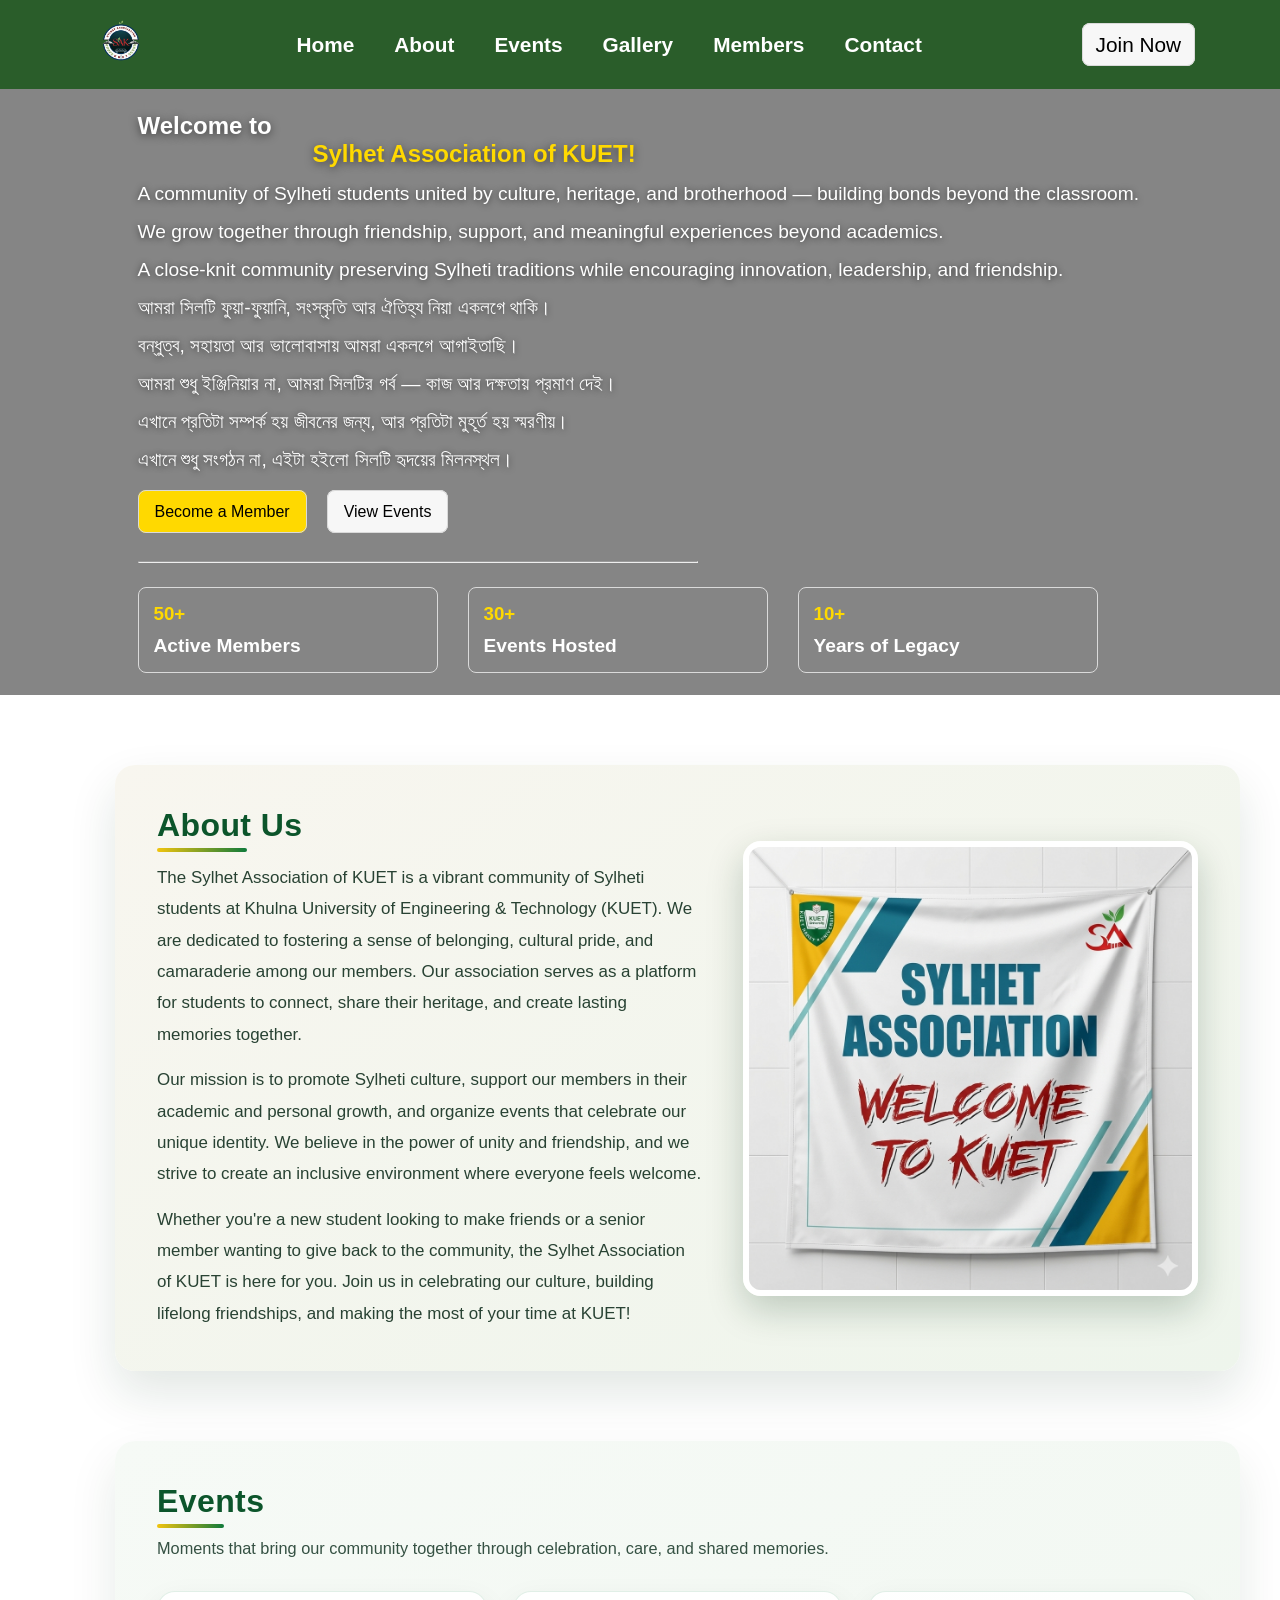
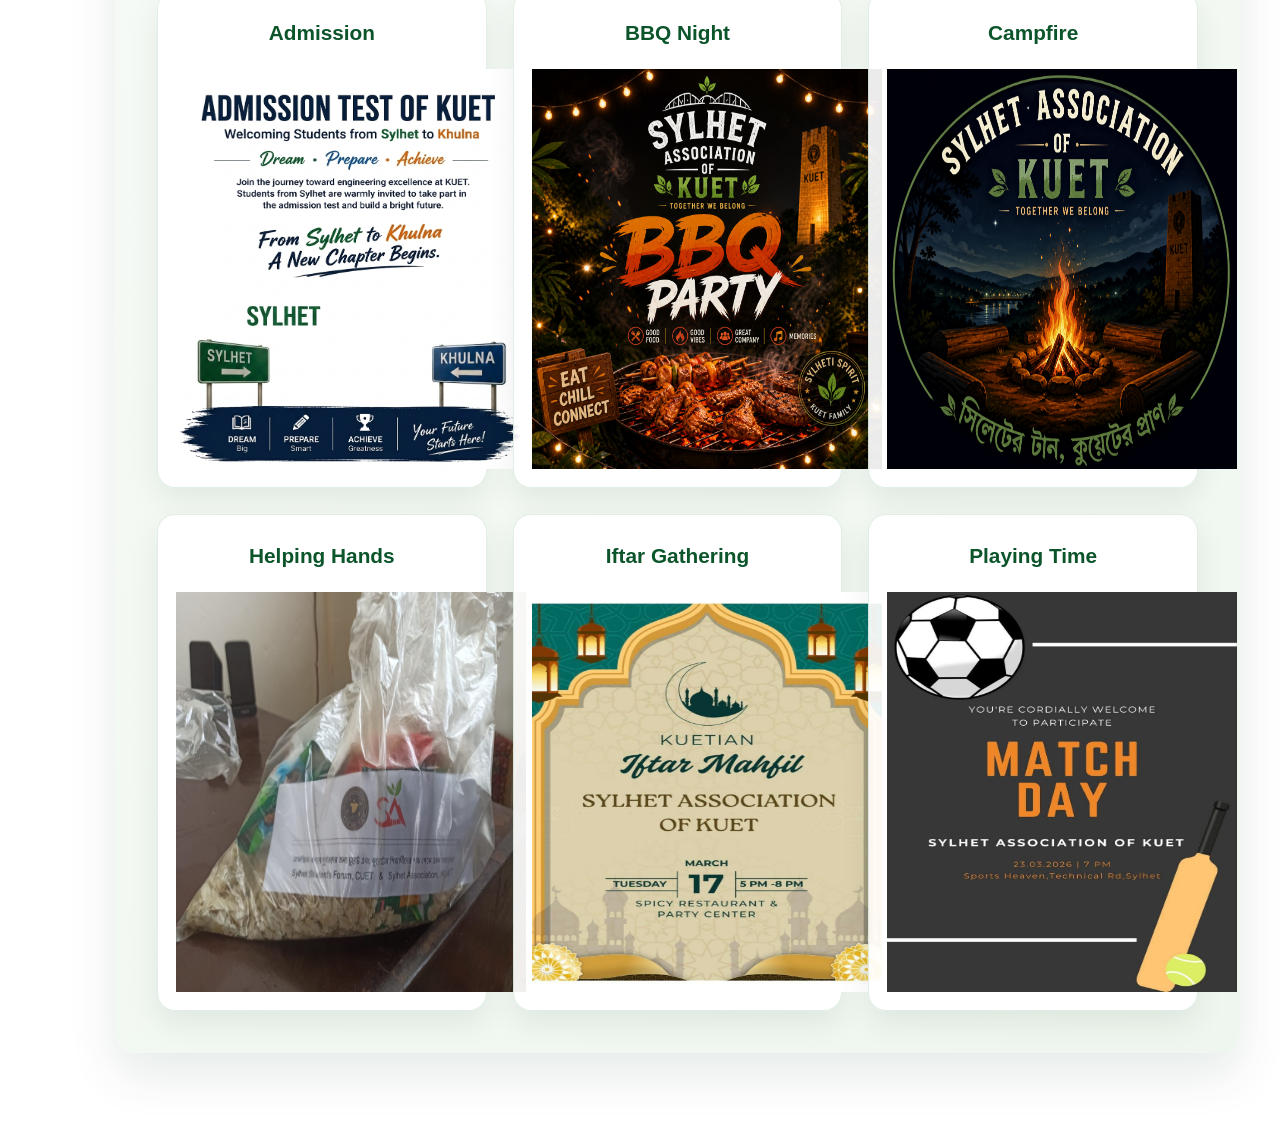
==== index.html @ 8631d853 "Event Section Done" ====
<!DOCTYPE html>
<html lang="en">
<head>
    <meta charset="UTF-8">
    <meta name="viewport" content="width=device-width, initial-scale=1.0">
    <title>Sylhet Association of KUET</title>
    <link rel="stylesheet" href="css/style.css">
</head>
<body>
    <header>
        <div>
            <img src="img/logo.png" alt="Sylhet Association of KUET Logo" width="100" height="100">
        </div>
        <nav>
            <ul>
                <li><a href="#Home">Home</a></li>
                <li><a href="#About">About</a></li>
                <li><a href="#Events">Events</a></li>
                <li><a href="#Gallery">Gallery</a></li>
                <li><a href="#Members">Members</a></li>
                <li><a href="#Contact">Contact</a></li>
            </ul>
        </nav>
        <div class="menu-btn">
            <a href="#Joinnow" class="signup">Join Now</a>
        </div>
    </header>
    <main>
        <section class="home" id="Home">
            <div class="container">
                <div class="head">
                    <h1>Welcome to <br><span style="color: rgb(255, 217, 0); margin-left: 175px;">Sylhet Association of  KUET!</span></h1>
                    <p>A community of Sylheti students united by culture, heritage, and brotherhood — building bonds beyond the classroom.</p>
                    <p>We grow together through friendship, support, and meaningful experiences beyond academics.</p>
                    <p>A close-knit community preserving Sylheti traditions while encouraging innovation, leadership, and friendship.</p>
                    <p>আমরা সিলটি ফুয়া-ফুয়ানি, সংস্কৃতি আর ঐতিহ্য নিয়া একলগে থাকি।</p>
                    <p>বন্ধুত্ব, সহায়তা আর ভালোবাসায় আমরা একলগে আগাইতাছি।</p>
                    <p>আমরা শুধু ইঞ্জিনিয়ার না, আমরা সিলটির গর্ব — কাজ আর দক্ষতায় প্রমাণ দেই।</p>
                    <p>এখানে প্রতিটা সম্পর্ক হয় জীবনের জন্য, আর প্রতিটা মুহূর্ত হয় স্মরণীয়।</p>
                    <p>এখানে শুধু সংগঠন না, এইটা হইলো সিলটি হৃদয়ের মিলনস্থল।</p>
                </div>
                <div class="herobtn">
                    <div><a href="#Becomeamember" class="becomeamember">Become a Member</a></div>
                    <div><a href="#Viewevents" class="viewevents">View Events</a></div>
                </div>
                <hr>
                <div class="box">
                    <div class="card">
                        <h3 style="color: rgb(255, 217, 0);">50+</h3>
                        <p>Active Members</p>
                    </div>
                    <div class="card">
                        <h3 style="color: rgb(255, 217, 0);">30+</h3>
                        <p>Events Hosted</p>
                    </div>
                    <div class="card">
                        <h3 style="color: rgb(255, 217, 0);">10+</h3>
                        <p>Years of Legacy</p>
                    </div>
                </div>
            </div>
        </section>
        <section class="about" id="About">
            <div class="abouttext">
                <h2>About Us</h2>
                <p>The Sylhet Association of KUET is a vibrant community of Sylheti students at Khulna University of Engineering & Technology (KUET). We are dedicated to fostering a sense of belonging, cultural pride, and camaraderie among our members. Our association serves as a platform for students to connect, share their heritage, and create lasting memories together.</p>
                <p>Our mission is to promote Sylheti culture, support our members in their academic and personal growth, and organize events that celebrate our unique identity. We believe in the power of unity and friendship, and we strive to create an inclusive environment where everyone feels welcome.</p>
                <p>Whether you're a new student looking to make friends or a senior member wanting to give back to the community, the Sylhet Association of KUET is here for you. Join us in celebrating our culture, building lifelong friendships, and making the most of your time at KUET!</p>
            </div>
            <div class="aboutimg">
                <img src="img/about.png" alt="About Us Image" width="400" height="300">
            </div>
        </section>
        <section class="events" id="Events">
            <div class="events-container">
                <div class="section-title">
                    <h2>Events</h2>
                    <p>Moments that bring our community together through celebration, care, and shared memories.</p>
                </div>
                <div class="events-grid">
                    <article class="event-card">
                        <h3>Admission</h3>
                        <img src="img/admission.png" alt="Admission event" width="350" height="400">
                    </article>
                    <article class="event-card">
                        <h3>BBQ Night</h3>
                        <img src="img/bbq.png" alt="BBQ event" width="350" height="400">
                    </article>
                    <article class="event-card">
                        <h3>Campfire</h3>
                        <img src="img/campfire.png" alt="Campfire event" width="350" height="400">
                    </article>
                    <article class="event-card">
                        <h3>Helping Hands</h3>
                        <img src="img/help.jpg" alt="Helping hands event" width="350" height="400">
                    </article>
                    <article class="event-card">
                        <h3>Iftar Gathering</h3>
                        <img src="img/iftar.jpg" alt="Iftar event" width="350" height="400">
                    </article>
                    <article class="event-card">
                        <h3>Playing Time</h3>
                        <img src="img/playing.jpg" alt="Playing event" width="350" height="400">
                    </article>
                </div>
            </div>
        </section>
    </main>
</body>
</html>
---- css/style.css ----
html {
  scroll-behavior: smooth;
}
body{
    font-family: "Open Sans", sans-serif;
    width: 100%;
}
*{
    box-sizing: border-box;
    padding: 0;
    margin: 0;
    text-decoration: none;
    list-style-type: none;
}
header{
    display: flex;
    justify-content: space-around;
    align-items: center;
    font-size: 1.3em;
    color: #fff;
    padding: 6px 20px;
    background-color: rgba(0, 62, 0, 0.834);
    position: sticky;
    top: 0;
    z-index: 10;
}
header > *{
    margin: 0;
    padding: 0;
}
header img{
    width: 72px;
    height: 72px;
}
nav ul{
    display: flex;
    gap: 20px;
    list-style-type: none;
}
nav ul li{
    padding: 0 10px;
}
nav ul li a{
    color: rgb(255, 255, 255);
    font-weight: bold;
    text-decoration: none;
}
nav ul li a:hover,.menu-btn a:hover{
    color: rgb(0, 0, 0);
}
.menu-btn a{
    padding: 5px 15px;
    color: black;
    background-color: rgb(247, 247, 247);
}
.menu-btn .signup{
    margin-left: 20px;
    border: 1px solid rgb(218, 218, 218);
    padding: 9px 13px;
    border-radius: 8px;
    transition: background-color 0.3s ease,color 0.3s ease;
}
.menu-btn .signup:hover{
    background-color: rgb(33, 1, 1);
    color: #ffffff;
}
.home{
    position: relative;
    background-image: url(../img/back.png);
    background-position: center;
    color: white;
}
.home::before{
    content: "";
    position: absolute;
    inset: 0;
    background: rgba(0, 0, 0, 0.48);
    z-index: 0;
}
.container{
    max-width: 1640px;
    margin: 0 auto;
    padding: 22.5px; 
    margin-left: 115px;
    position: relative;
    z-index: 1;
}
.home .container .head h1{
    margin-bottom: 15px;
    text-shadow: 0 2px 8px rgba(0, 0, 0, 0.55);
}
.home .container .head p{
    font-size: 1.2em;
    font-weight: semi-bold;
    color: rgb(255, 255, 255);
    margin-bottom: 1rem;
    text-shadow: 0 1px 6px rgba(0, 0, 0, 0.6);
}
.home .container .herobtn{
    margin-top: 2rem;
    display: flex;
    gap: 20px;
    margin-bottom: 2rem;
}
.home .container .herobtn div .becomeamember{
    color: black;
    background-color: rgb(255, 217, 0);
    border: 1px solid rgb(218, 218, 218);
    padding: 12px 16px;
    border-radius: 8px;
    transition: background-color 0.3s ease,color 0.3s ease;
}
.home .container .herobtn div .viewevents{
    color: black;
    background-color: rgb(247, 247, 247);
    border: 1px solid rgb(218, 218, 218);
    padding: 12px 16px;
    border-radius: 8px;
    transition: background-color 0.3s ease,color 0.3s ease;
}
.home .container .herobtn div a:hover{
    background-color: rgb(33, 1, 1);
    color: #ffffff;
}
hr{
    margin-top: 2.5rem;
    width: 50%;
    margin-bottom: 1.5rem;
}
.home .container .box{
    display: flex;
    gap: 30px;
}
.home .container .box .card{
    width: 300px;
    border: 1px solid rgb(218, 218, 218);
    padding: 15px;
    border-radius: 8px;
    transition: background-color 0.3s ease,color 0.3s ease;
}
.home .container .box .card h3{
    margin-bottom: 10px;
}
.home .container .box .card p{
    font-weight: bold;
    font-size: larger;
}

/* About section */
.about{
    display: grid;
    grid-template-columns: 1.2fr 1fr;
    align-items: center;
    gap: 40px;
    max-width: 1640px;
    margin: 70px 40px 70px 115px;
    padding: 42px;
    border-radius: 20px;
    background: linear-gradient(145deg, #f8f6ef 0%, #eef5ec 100%);
    box-shadow: 0 22px 48px rgba(14, 61, 32, 0.12);
}

.abouttext h2{
    font-size: clamp(2rem, 2.4vw, 2.8rem);
    color: #0c552b;
    letter-spacing: 0.4px;
    margin-bottom: 18px;
    position: relative;
    width: fit-content;
}

.abouttext h2::after{
    content: "";
    position: absolute;
    left: 0;
    bottom: -8px;
    width: 62%;
    height: 4px;
    border-radius: 999px;
    background: linear-gradient(90deg, #f1c40f 0%, #0f7a3b 100%);
}

.abouttext p{
    color: #284233;
    font-size: 1.06rem;
    line-height: 1.85;
    margin-bottom: 14px;
}

.abouttext p:last-child{
    margin-bottom: 0;
}

.aboutimg{
    position: relative;
    display: flex;
    justify-content: center;
}
.aboutimg img{
    width: 100%;
    max-width: 470px;
    height: auto;
    object-fit: cover;
    border-radius: 18px;
    border: 6px solid #ffffff;
    box-shadow: 0 14px 36px rgba(8, 50, 24, 0.22);
    position: relative;
    z-index: 1;
}

/* Events section */
.events{
    max-width: 1640px;
    margin: 70px 40px 70px 115px;
    padding: 42px;
    border-radius: 20px;
    background: linear-gradient(145deg, #f6faf6 0%, #eff6ef 100%);
    box-shadow: 0 22px 48px rgba(14, 61, 32, 0.10);
}

.events-container{
    width: 100%;
}

.section-title{
    margin-bottom: 28px;
}

.section-title h2{
    font-size: clamp(2rem, 2.4vw, 2.8rem);
    color: #0c552b;
    letter-spacing: 0.4px;
    margin-bottom: 14px;
    position: relative;
    width: fit-content;
}

.section-title h2::after{
    content: "";
    position: absolute;
    left: 0;
    bottom: -8px;
    width: 62%;
    height: 4px;
    border-radius: 999px;
    background: linear-gradient(90deg, #f1c40f 0%, #0f7a3b 100%);
}

.section-title p{
    max-width: 820px;
    color: #355143;
    font-size: 1.02rem;
    line-height: 1.8;
}

.events-grid{
    display: grid;
    grid-template-columns: repeat(3, minmax(0, 1fr));
    gap: 26px;
    align-items: stretch;
}

.event-card{
    display: flex;
    flex-direction: column;
    background: rgba(255, 255, 255, 0.92);
    border: 1px solid rgba(15, 122, 59, 0.12);
    border-radius: 18px;
    padding: 18px;
    box-shadow: 0 12px 30px rgba(8, 50, 24, 0.08);
    transition: transform 0.28s ease, box-shadow 0.28s ease;
}

.event-card:hover{
    transform: translateY(-6px);
    box-shadow: 0 18px 38px rgba(8, 50, 24, 0.14);
}

.event-card h3{
    color: #0c552b;
    font-size: 1.3rem;
    margin-bottom: 14px;
    min-height: 2.8rem;
    display: flex;
    align-items: center;
    justify-content: center;
    text-align: center;
}
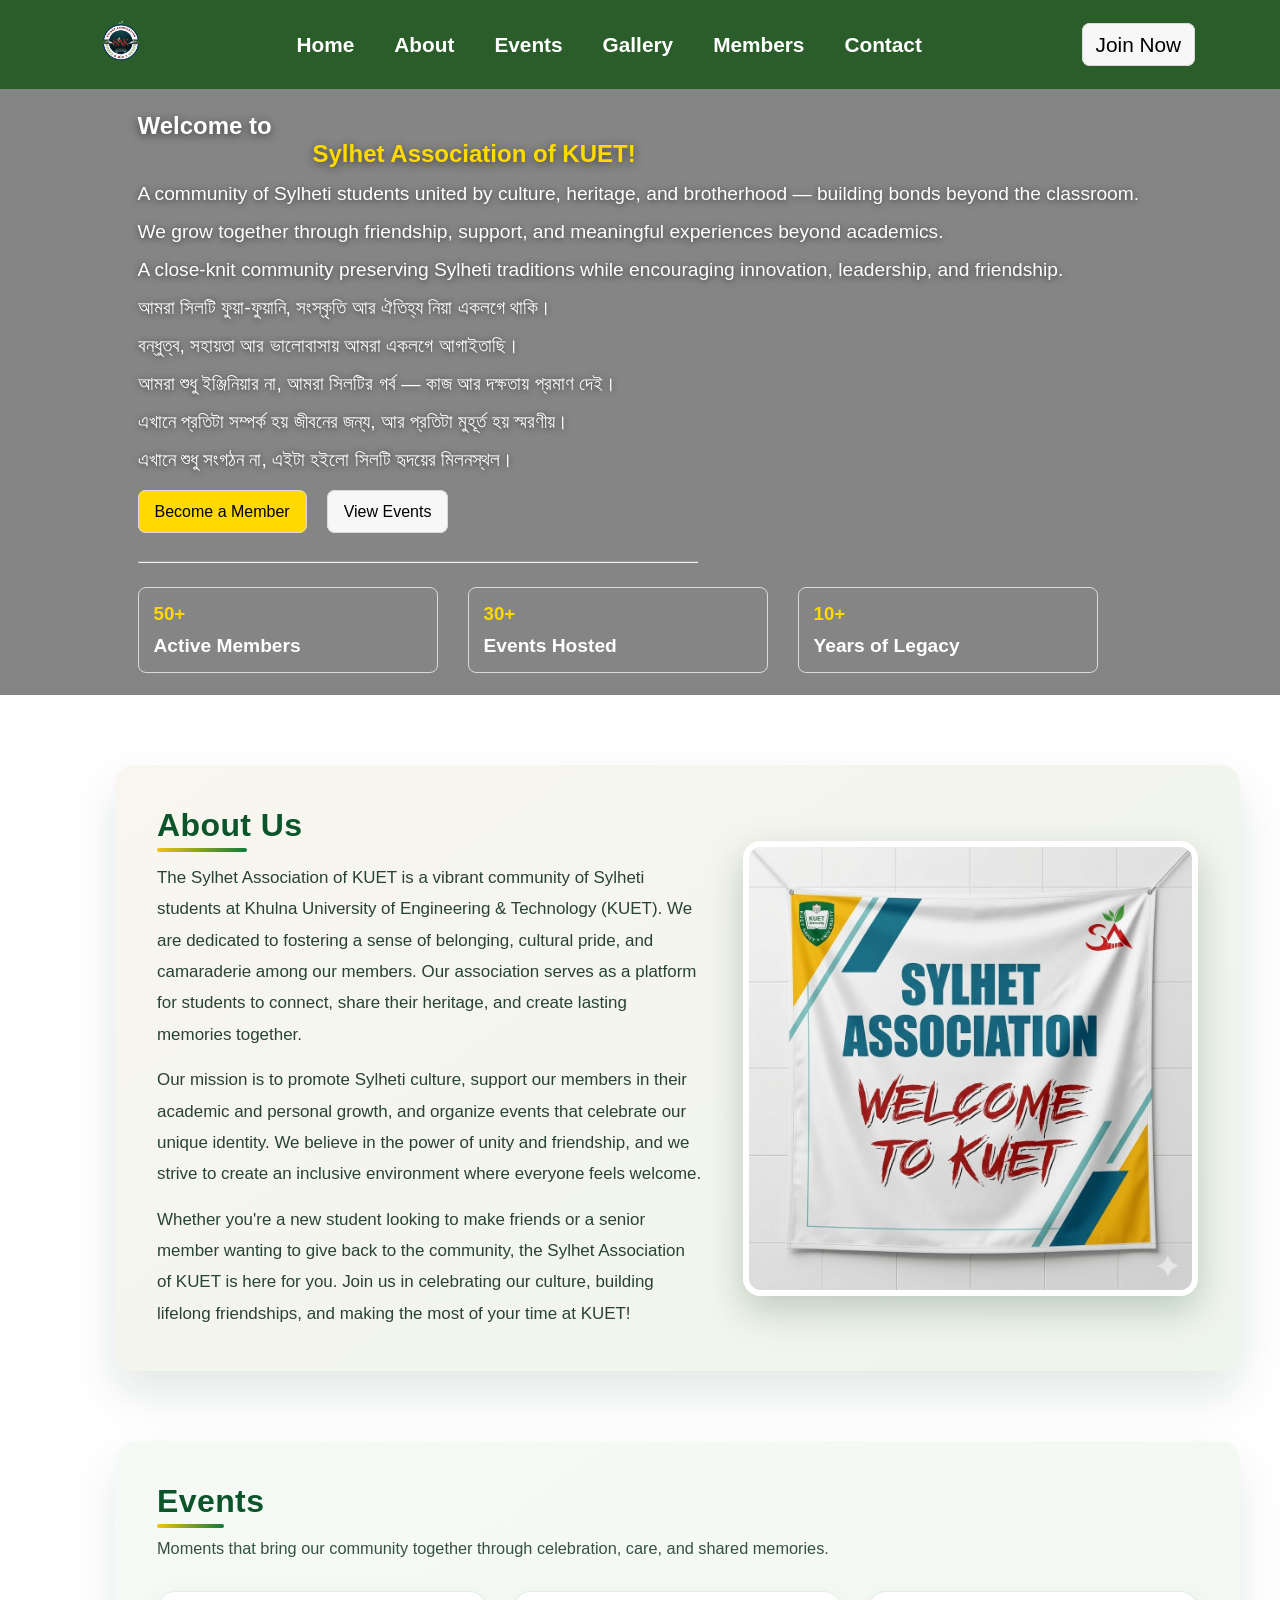
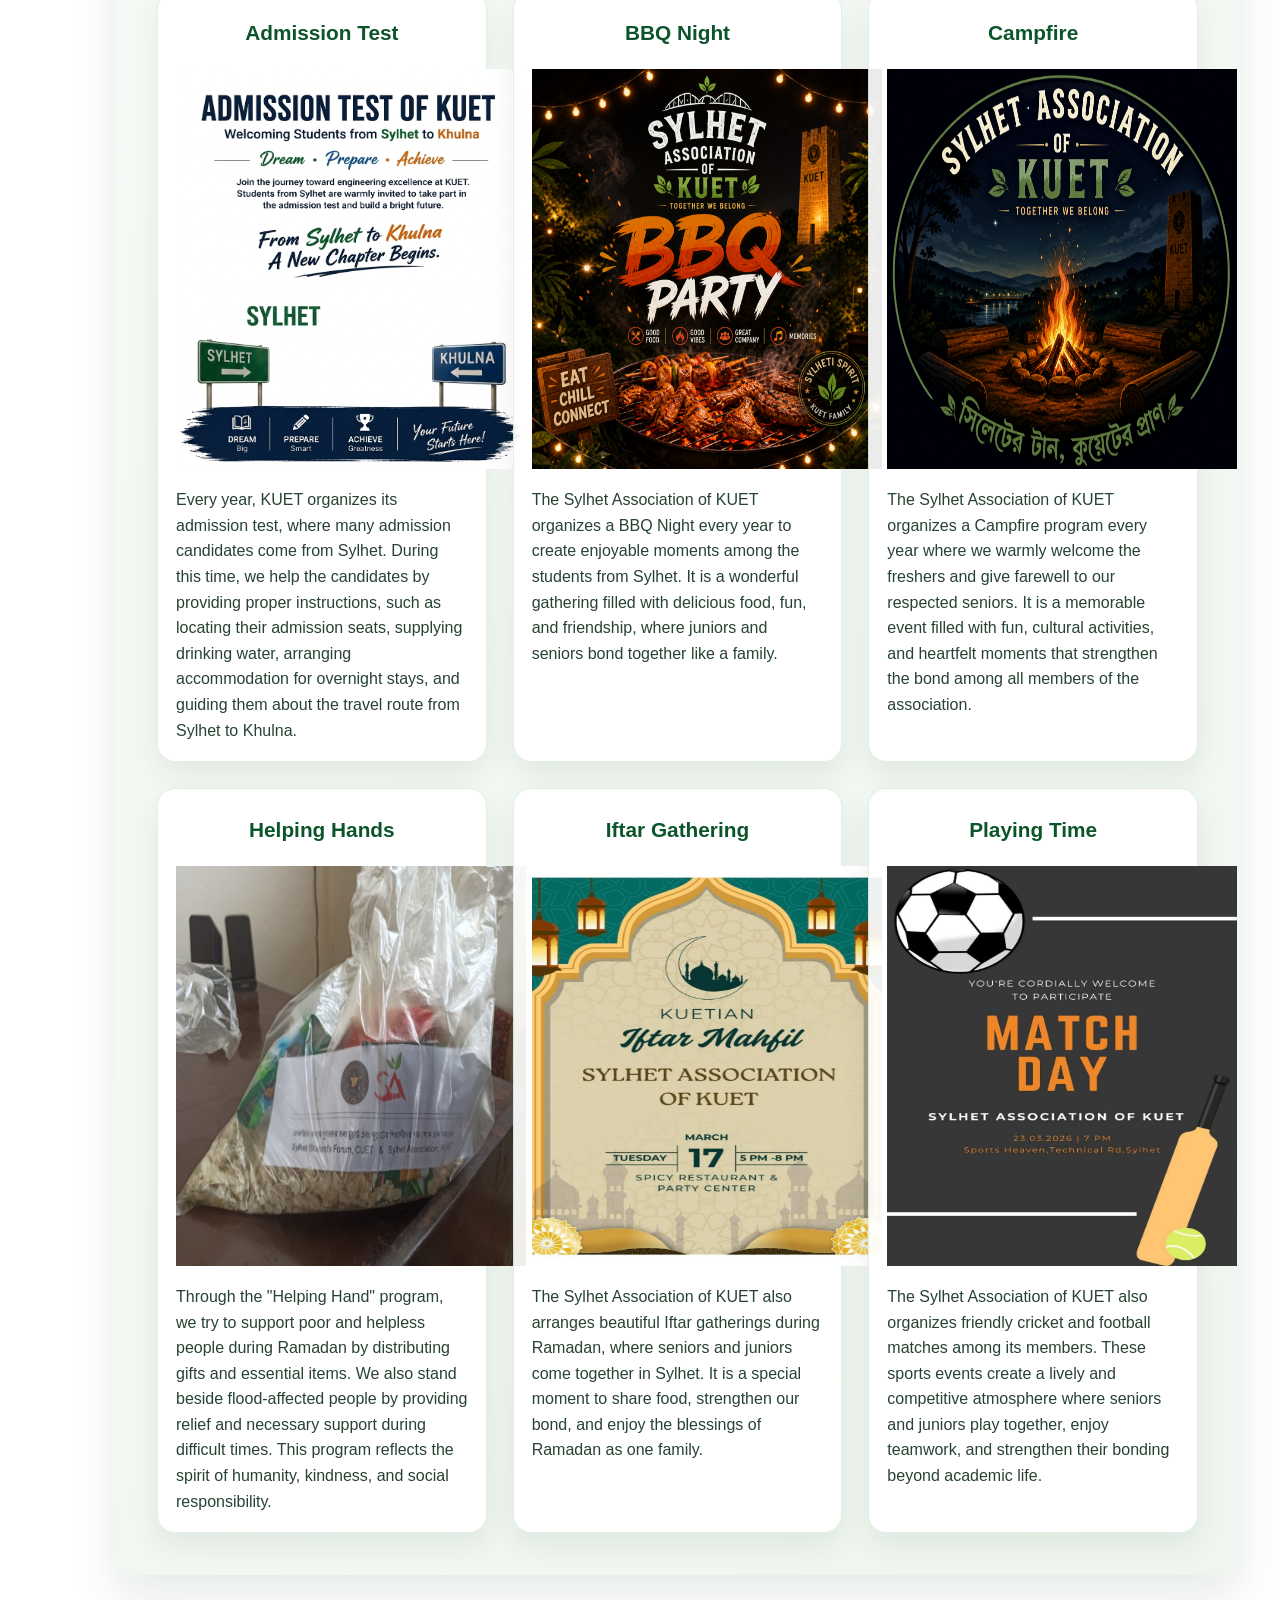
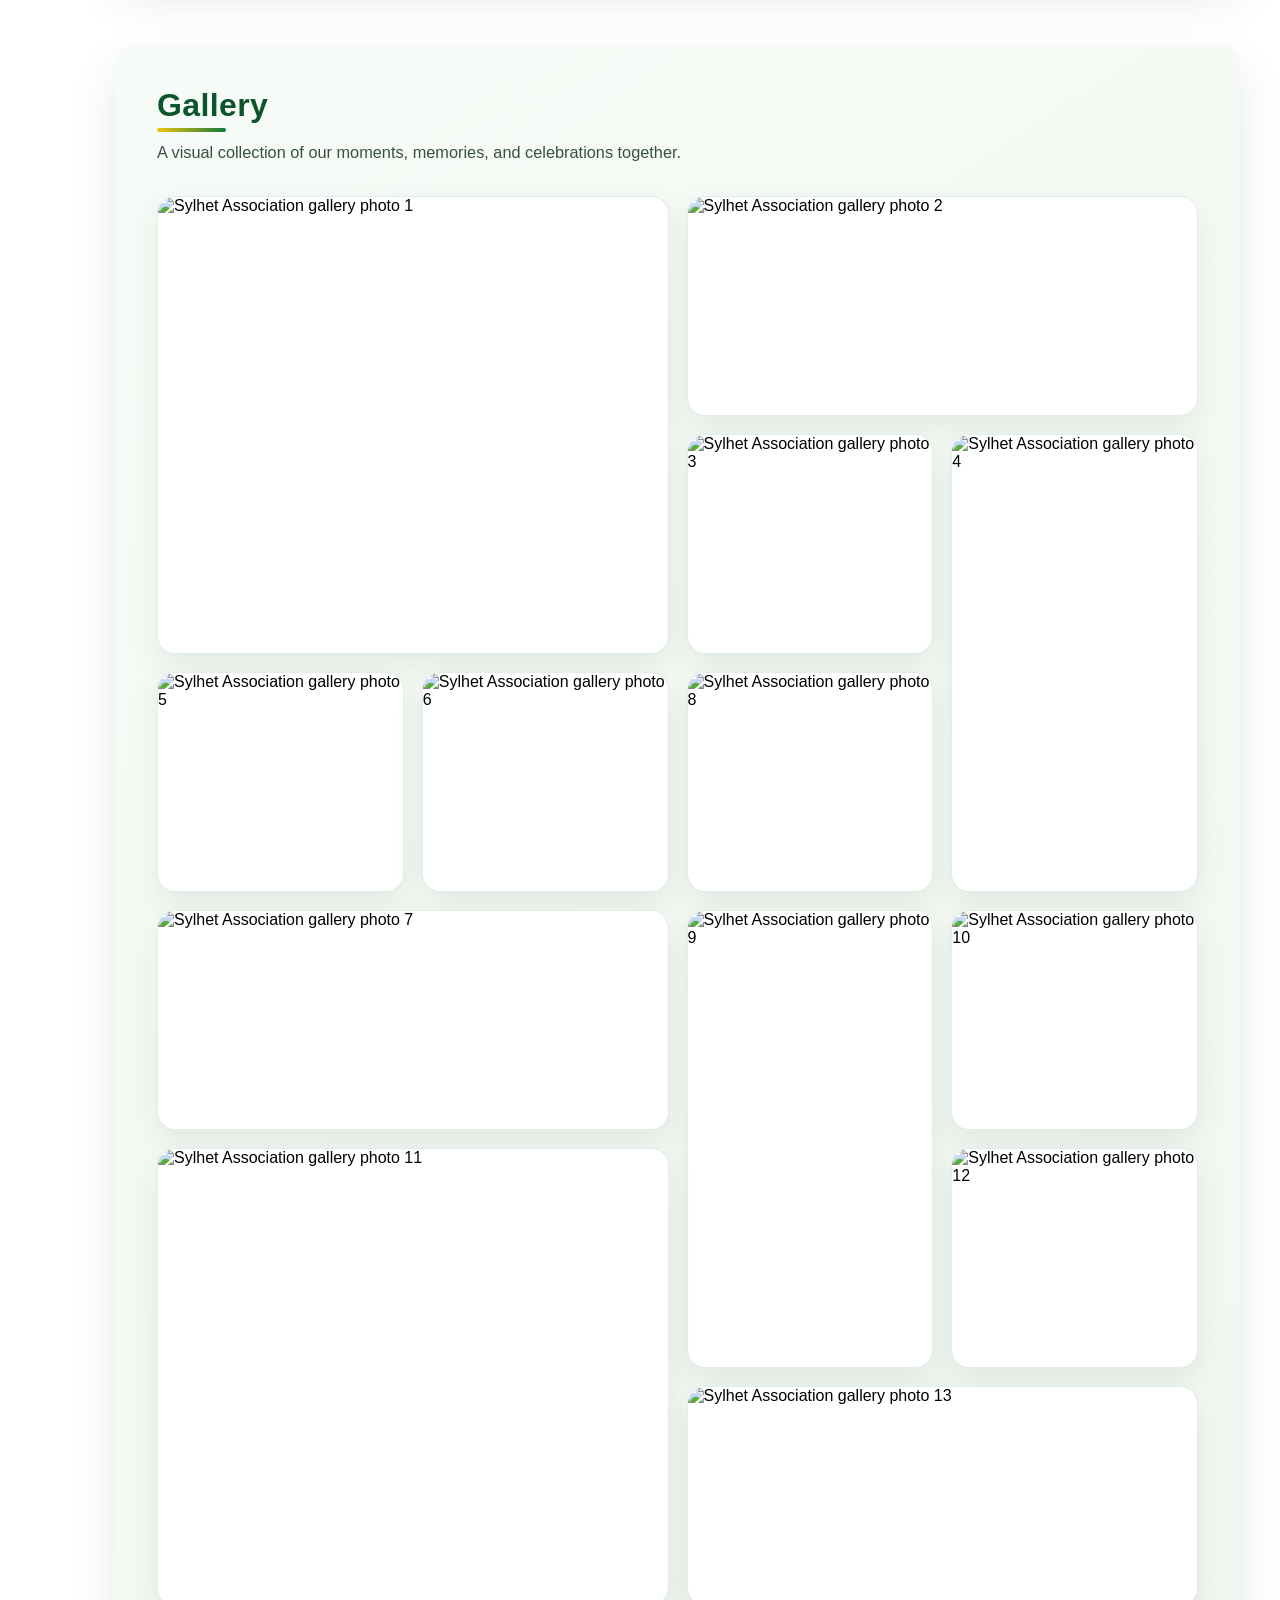
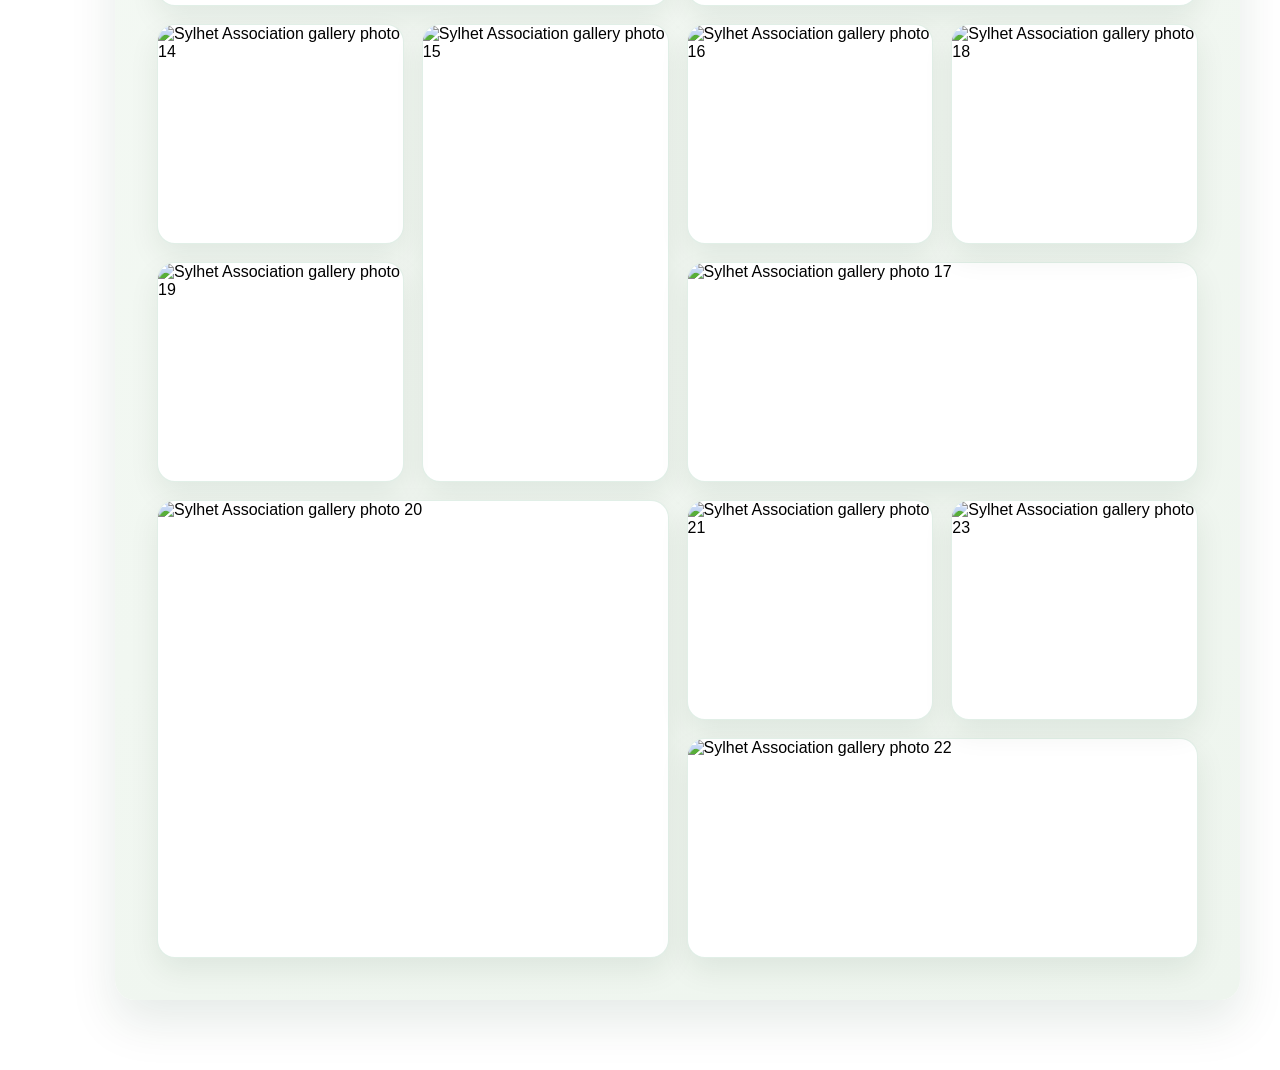
==== commit be286c5a: "Gallery section Done" ====
--- a/index.html
+++ b/index.html
@@ -79,29 +79,123 @@
                 </div>
                 <div class="events-grid">
                     <article class="event-card">
-                        <h3>Admission</h3>
+                        <h3>Admission Test</h3>
                         <img src="img/admission.png" alt="Admission event" width="350" height="400">
+                        <br>
+                        <p>Every year, KUET organizes its admission test, where many admission candidates come from Sylhet. During this time, we help the candidates by providing proper instructions, such as locating their admission seats, supplying drinking water, arranging accommodation for overnight stays, and guiding them about the travel route from Sylhet to Khulna.</p>
                     </article>
                     <article class="event-card">
                         <h3>BBQ Night</h3>
                         <img src="img/bbq.png" alt="BBQ event" width="350" height="400">
+                        <br>
+                        <p>The Sylhet Association of KUET organizes a BBQ Night every year to create enjoyable moments among the students from Sylhet. It is a wonderful gathering filled with delicious food, fun, and friendship, where juniors and seniors bond together like a family.</p>
                     </article>
                     <article class="event-card">
                         <h3>Campfire</h3>
                         <img src="img/campfire.png" alt="Campfire event" width="350" height="400">
+                        <br>
+                        <p>The Sylhet Association of KUET organizes a Campfire program every year where we warmly welcome the freshers and give farewell to our respected seniors. It is a memorable event filled with fun, cultural activities, and heartfelt moments that strengthen the bond among all members of the association.
+</p>
                     </article>
                     <article class="event-card">
                         <h3>Helping Hands</h3>
                         <img src="img/help.jpg" alt="Helping hands event" width="350" height="400">
+                        <br>
+                        <p>Through the "Helping Hand" program, we try to support poor and helpless people during Ramadan by distributing gifts and essential items. We also stand beside flood-affected people by providing relief and necessary support during difficult times. This program reflects the spirit of humanity, kindness, and social responsibility.
+</p>
                     </article>
                     <article class="event-card">
                         <h3>Iftar Gathering</h3>
                         <img src="img/iftar.jpg" alt="Iftar event" width="350" height="400">
+                        <br>
+                        <p>The Sylhet Association of KUET also arranges beautiful Iftar gatherings during Ramadan, where seniors and juniors come together in Sylhet. It is a special moment to share food, strengthen our bond, and enjoy the blessings of Ramadan as one family.</p>
                     </article>
                     <article class="event-card">
                         <h3>Playing Time</h3>
                         <img src="img/playing.jpg" alt="Playing event" width="350" height="400">
-                    </article>
+                        <br>
+                        <p>The Sylhet Association of KUET also organizes friendly cricket and football matches among its members. These sports events create a lively and competitive atmosphere where seniors and juniors play together, enjoy teamwork, and strengthen their bonding beyond academic life.
+</p>
+                    </article>
+                </div>
+            </div>
+        </section>
+        <section class="gallery" id="Gallery">
+            <div class="gallery-container">
+                <div class="section-title">
+                    <h2>Gallery</h2>
+                    <p>A visual collection of our moments, memories, and celebrations together.</p>
+                </div>
+                <div class="gallery-grid">
+                    <figure class="gallery-item gallery-item--featured">
+                        <img src="img/gallery/476246187_1172976380844428_1202847445971021648_n.jpg" alt="Sylhet Association gallery photo 1">
+                    </figure>
+                    <figure class="gallery-item gallery-item--wide">
+                        <img src="img/gallery/480958285_3617746228523215_1006179549148778965_n.jpg" alt="Sylhet Association gallery photo 2">
+                    </figure>
+                    <figure class="gallery-item">
+                        <img src="img/gallery/481014876_4094615337462841_9190408291765314636_n.jpg" alt="Sylhet Association gallery photo 3">
+                    </figure>
+                    <figure class="gallery-item gallery-item--tall">
+                        <img src="img/gallery/485909190_3643282762636228_2968566113269985611_n.jpg" alt="Sylhet Association gallery photo 4">
+                    </figure>
+                    <figure class="gallery-item">
+                        <img src="img/gallery/486408712_3642953786002459_5175100300069450156_n.jpg" alt="Sylhet Association gallery photo 5">
+                    </figure>
+                    <figure class="gallery-item">
+                        <img src="img/gallery/486441221_3642954189335752_4906628804405918806_n.jpg" alt="Sylhet Association gallery photo 6">
+                    </figure>
+                    <figure class="gallery-item gallery-item--wide">
+                        <img src="img/gallery/486546752_3643282759302895_8601998444467959151_n.jpg" alt="Sylhet Association gallery photo 7">
+                    </figure>
+                    <figure class="gallery-item">
+                        <img src="img/gallery/489533973_2543308612682652_7032182446963710717_n.jpg" alt="Sylhet Association gallery photo 8">
+                    </figure>
+                    <figure class="gallery-item gallery-item--tall">
+                        <img src="img/gallery/489624521_3658402837790887_6822467484806580957_n.jpg" alt="Sylhet Association gallery photo 9">
+                    </figure>
+                    <figure class="gallery-item">
+                        <img src="img/gallery/489638478_3658403111124193_6607232725494849059_n.jpg" alt="Sylhet Association gallery photo 10">
+                    </figure>
+                    <figure class="gallery-item gallery-item--featured">
+                        <img src="img/gallery/489965583_3658402831124221_6182614192672569997_n.jpg" alt="Sylhet Association gallery photo 11">
+                    </figure>
+                    <figure class="gallery-item">
+                        <img src="img/gallery/490313268_3658402737790897_8647833558560052012_n.jpg" alt="Sylhet Association gallery photo 12">
+                    </figure>
+                    <figure class="gallery-item gallery-item--wide">
+                        <img src="img/gallery/490730338_2546234992390014_1086272061069171795_n.jpg" alt="Sylhet Association gallery photo 13">
+                    </figure>
+                    <figure class="gallery-item">
+                        <img src="img/gallery/494427771_3681489198815584_765480824747456412_n.jpg" alt="Sylhet Association gallery photo 14">
+                    </figure>
+                    <figure class="gallery-item gallery-item--tall">
+                        <img src="img/gallery/496943296_3878735995722847_4227356908522136736_n.jpg" alt="Sylhet Association gallery photo 15">
+                    </figure>
+                    <figure class="gallery-item">
+                        <img src="img/gallery/52918138_264095187825336_2324994362875838464_n.jpg" alt="Sylhet Association gallery photo 16">
+                    </figure>
+                    <figure class="gallery-item gallery-item--wide">
+                        <img src="img/gallery/549163110_3991900147739764_115848000983495266_n.jpg" alt="Sylhet Association gallery photo 17">
+                    </figure>
+                    <figure class="gallery-item">
+                        <img src="img/gallery/549194770_3991900164406429_3784078091420324174_n (1).jpg" alt="Sylhet Association gallery photo 18">
+                    </figure>
+                    <figure class="gallery-item">
+                        <img src="img/gallery/549194770_3991900164406429_3784078091420324174_n.jpg" alt="Sylhet Association gallery photo 19">
+                    </figure>
+                    <figure class="gallery-item gallery-item--featured">
+                        <img src="img/gallery/549790039_3991900131073099_8416961167657777819_n (1).jpg" alt="Sylhet Association gallery photo 20">
+                    </figure>
+                    <figure class="gallery-item">
+                        <img src="img/gallery/549790039_3991900131073099_8416961167657777819_n.jpg" alt="Sylhet Association gallery photo 21">
+                    </figure>
+                    <figure class="gallery-item gallery-item--wide">
+                        <img src="img/gallery/61215277_2554099127934460_4286308066405646336_n.jpg" alt="Sylhet Association gallery photo 22">
+                    </figure>
+                    <figure class="gallery-item">
+                        <img src="img/gallery/653717783_4157151651214612_8062812811457542165_n.jpg" alt="Sylhet Association gallery photo 23">
+                    </figure>
                 </div>
             </div>
         </section>
--- a/css/style.css
+++ b/css/style.css
@@ -46,7 +46,7 @@
     text-decoration: none;
 }
 nav ul li a:hover,.menu-btn a:hover{
-    color: rgb(0, 0, 0);
+    color: rgb(255, 247, 0);
 }
 .menu-btn a{
     padding: 5px 15px;
@@ -286,3 +286,65 @@
     justify-content: center;
     text-align: center;
 }
+
+.event-card p{
+    color: #284233;
+    font-weight: 500;
+    font-size: 1rem;
+    line-height: 1.6;
+}
+
+/* Gallery section */
+.gallery{
+    max-width: 1640px;
+    margin: 70px 40px 70px 115px;
+    padding: 42px;
+    border-radius: 20px;
+    background: linear-gradient(145deg, #f7fbf7 0%, #eef5ee 100%);
+    box-shadow: 0 22px 48px rgba(14, 61, 32, 0.10);
+}
+
+.gallery-container{
+    width: 100%;
+}
+
+.gallery-grid{
+    display: grid;
+    grid-template-columns: repeat(4, minmax(0, 1fr));
+    grid-auto-rows: 220px;
+    gap: 18px;
+    grid-auto-flow: dense;
+}
+
+.gallery-item{
+    overflow: hidden;
+    border-radius: 18px;
+    background: #ffffff;
+    border: 1px solid rgba(15, 122, 59, 0.12);
+    box-shadow: 0 12px 30px rgba(8, 50, 24, 0.08);
+}
+
+.gallery-item img{
+    width: 100%;
+    height: 100%;
+    object-fit: cover;
+    display: block;
+    transition: transform 0.35s ease;
+}
+
+.gallery-item:hover img{
+    transform: scale(1.06);
+}
+
+.gallery-item--featured{
+    grid-column: span 2;
+    grid-row: span 2;
+}
+
+.gallery-item--wide{
+    grid-column: span 2;
+}
+
+.gallery-item--tall{
+    grid-row: span 2;
+}
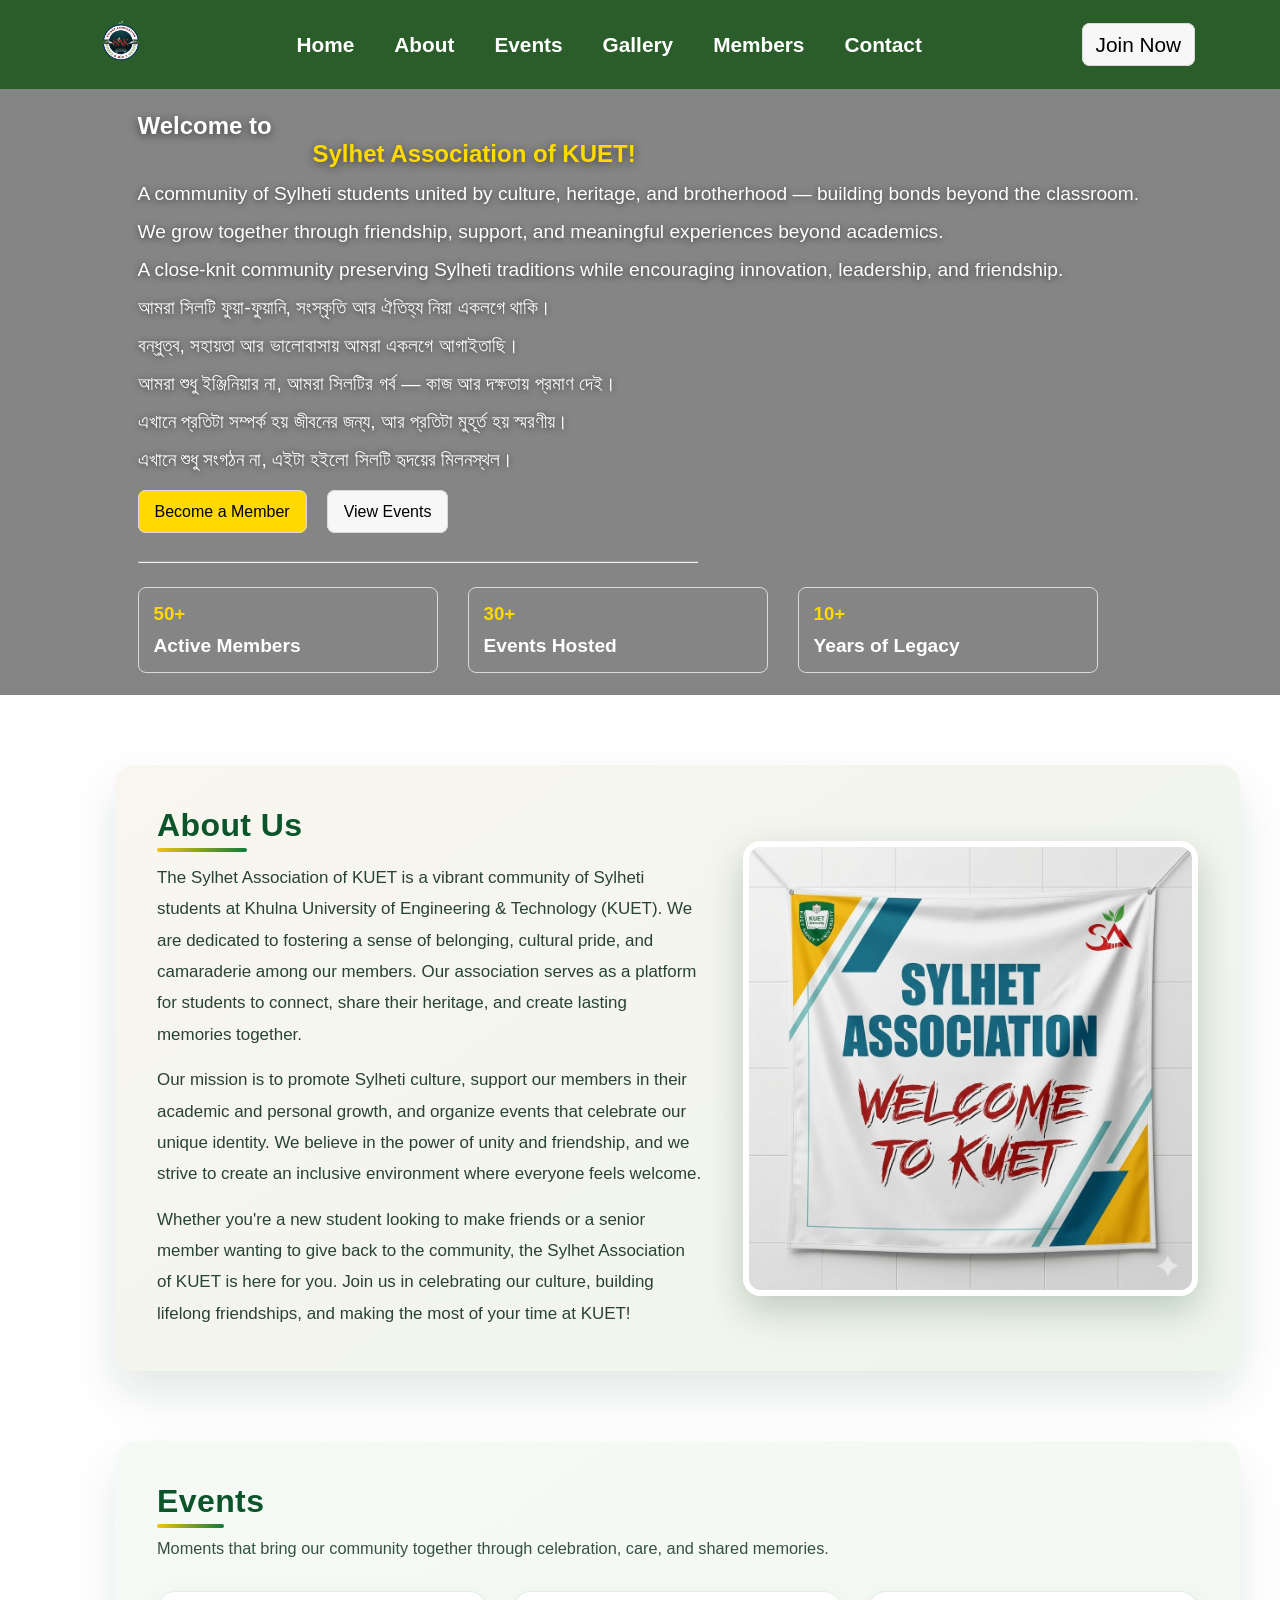
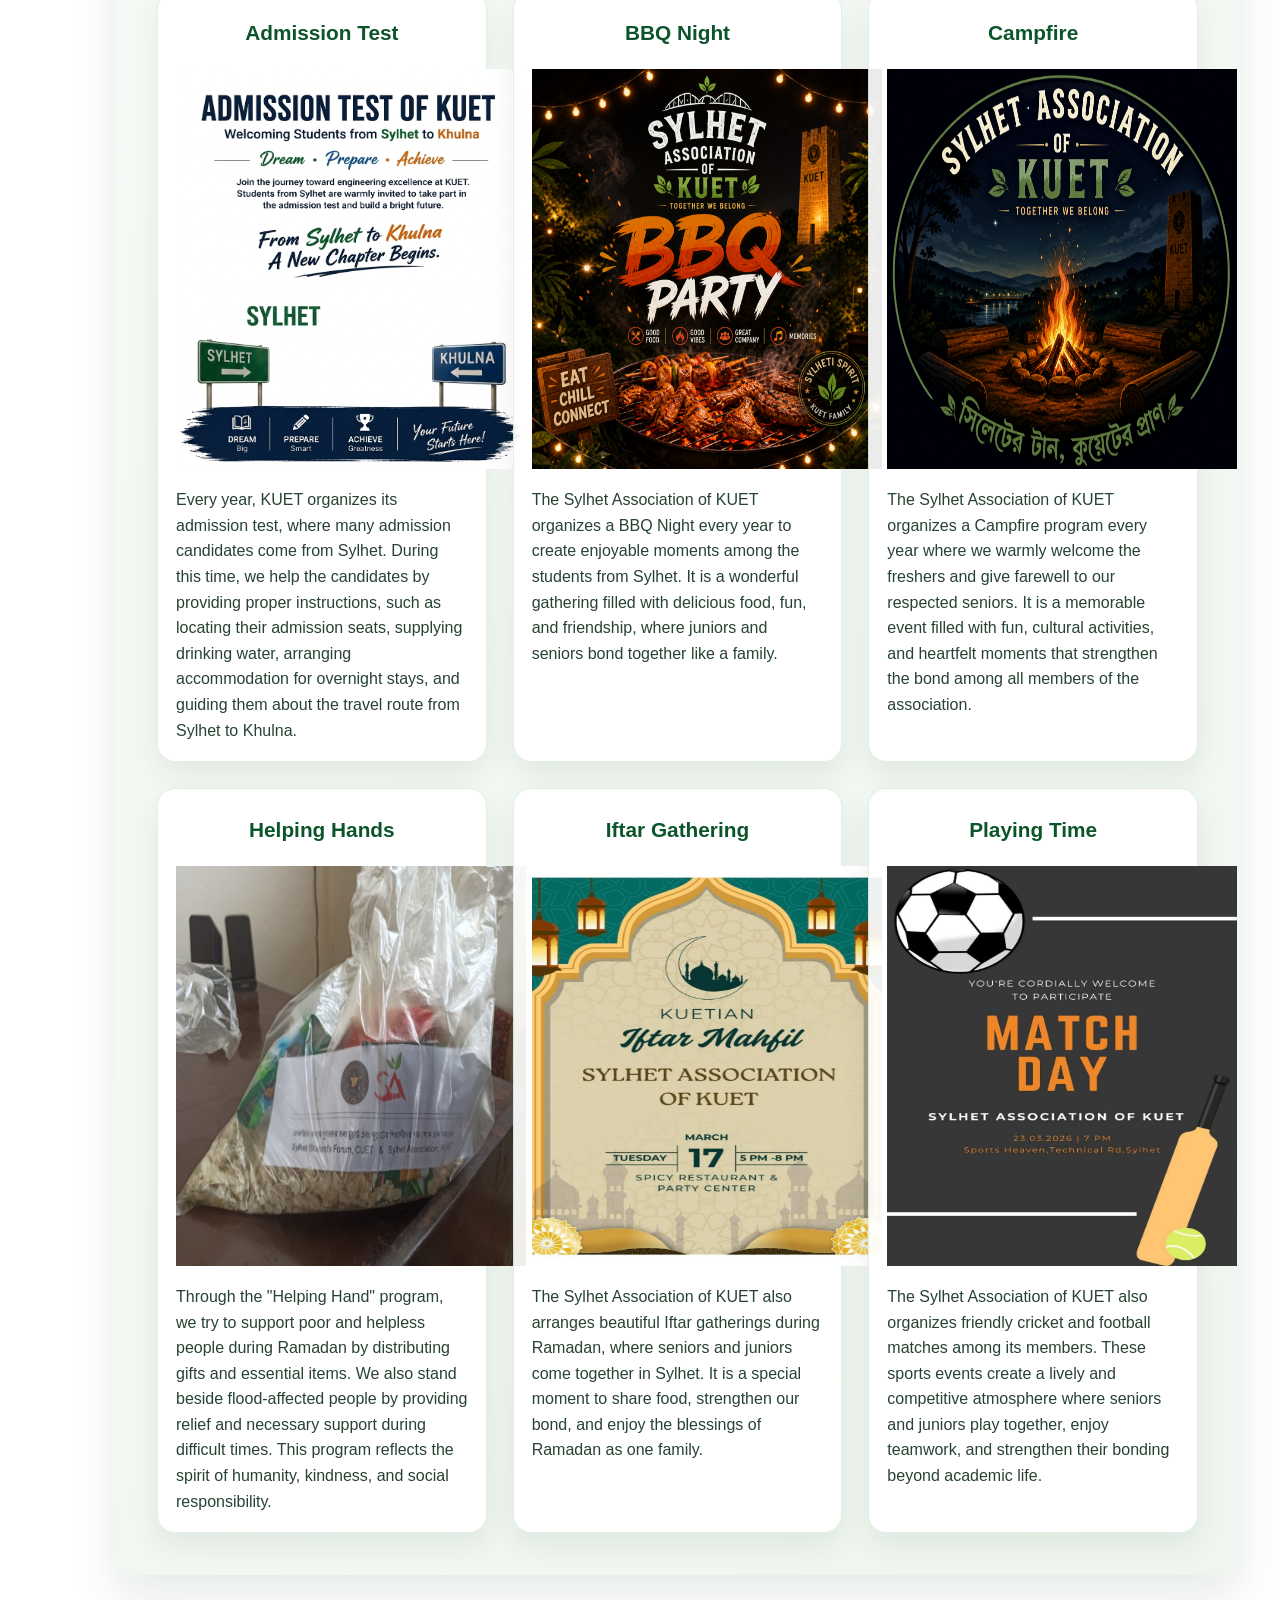
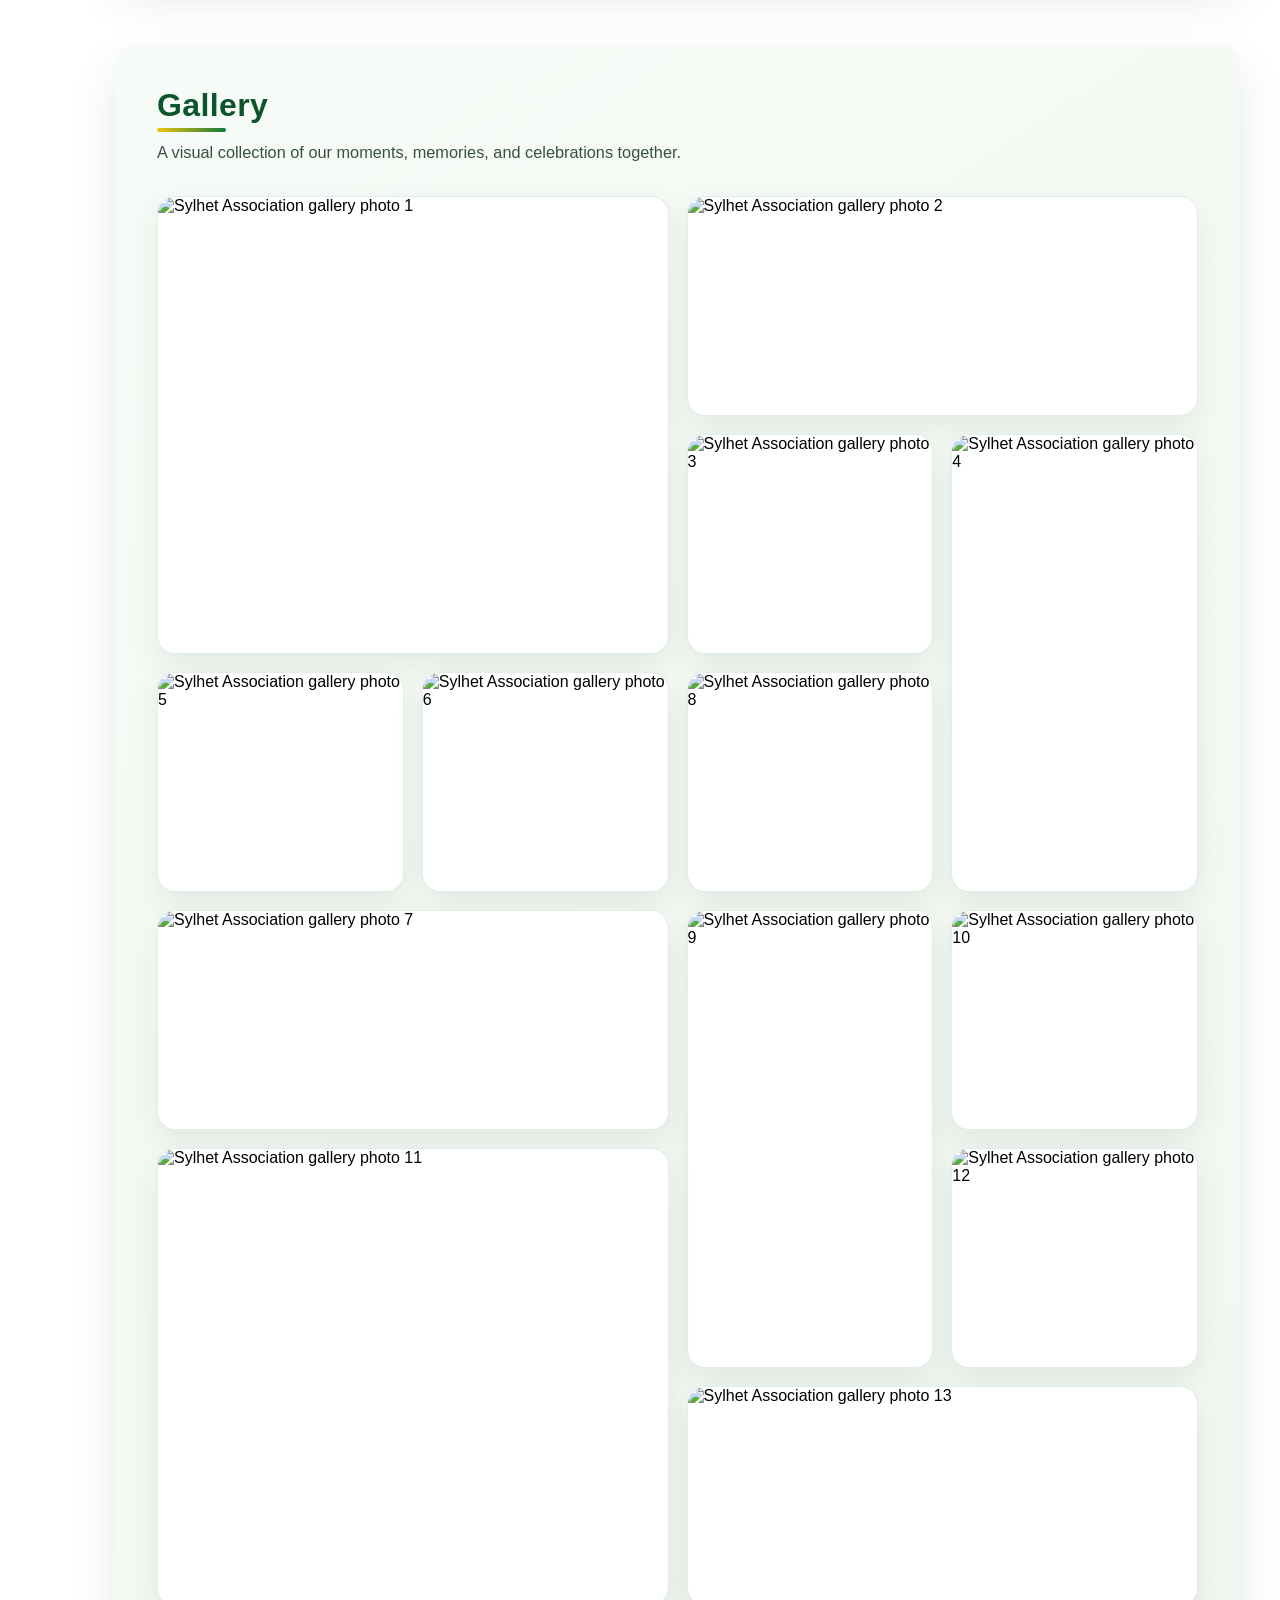
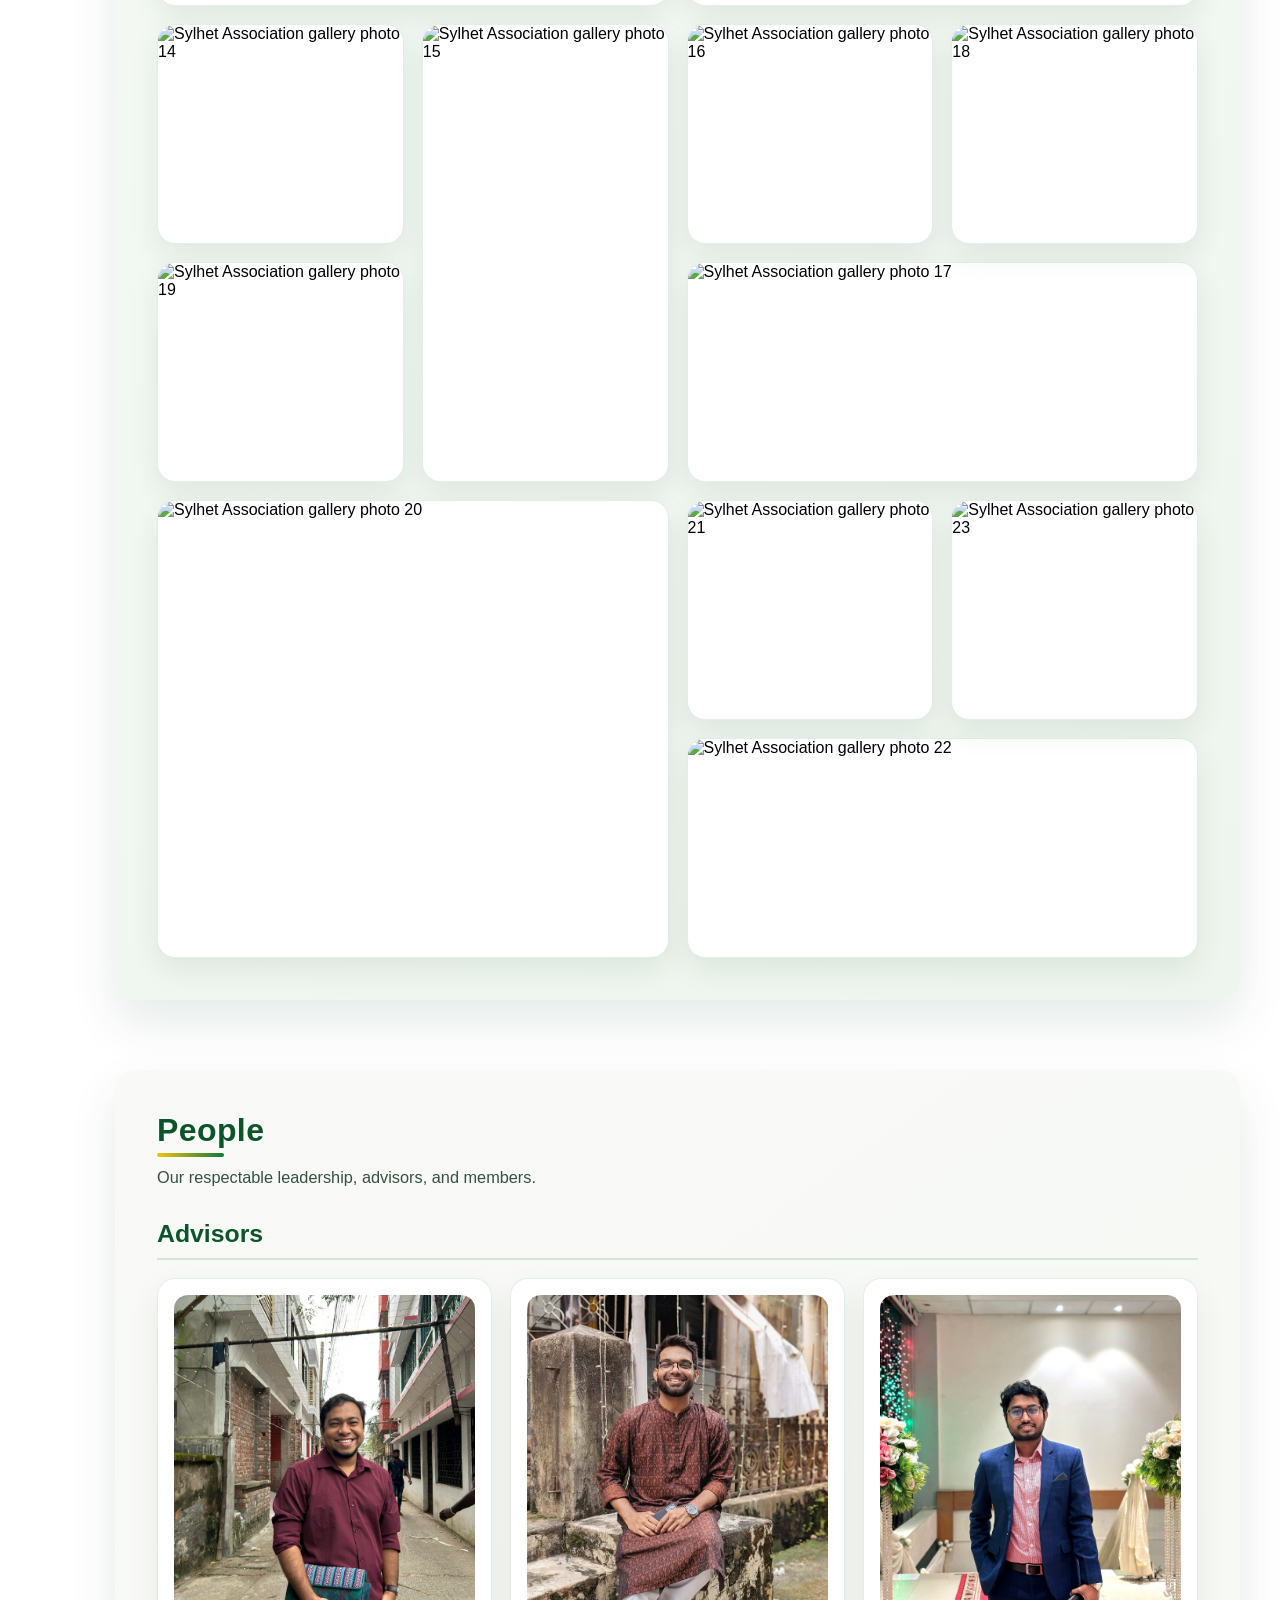
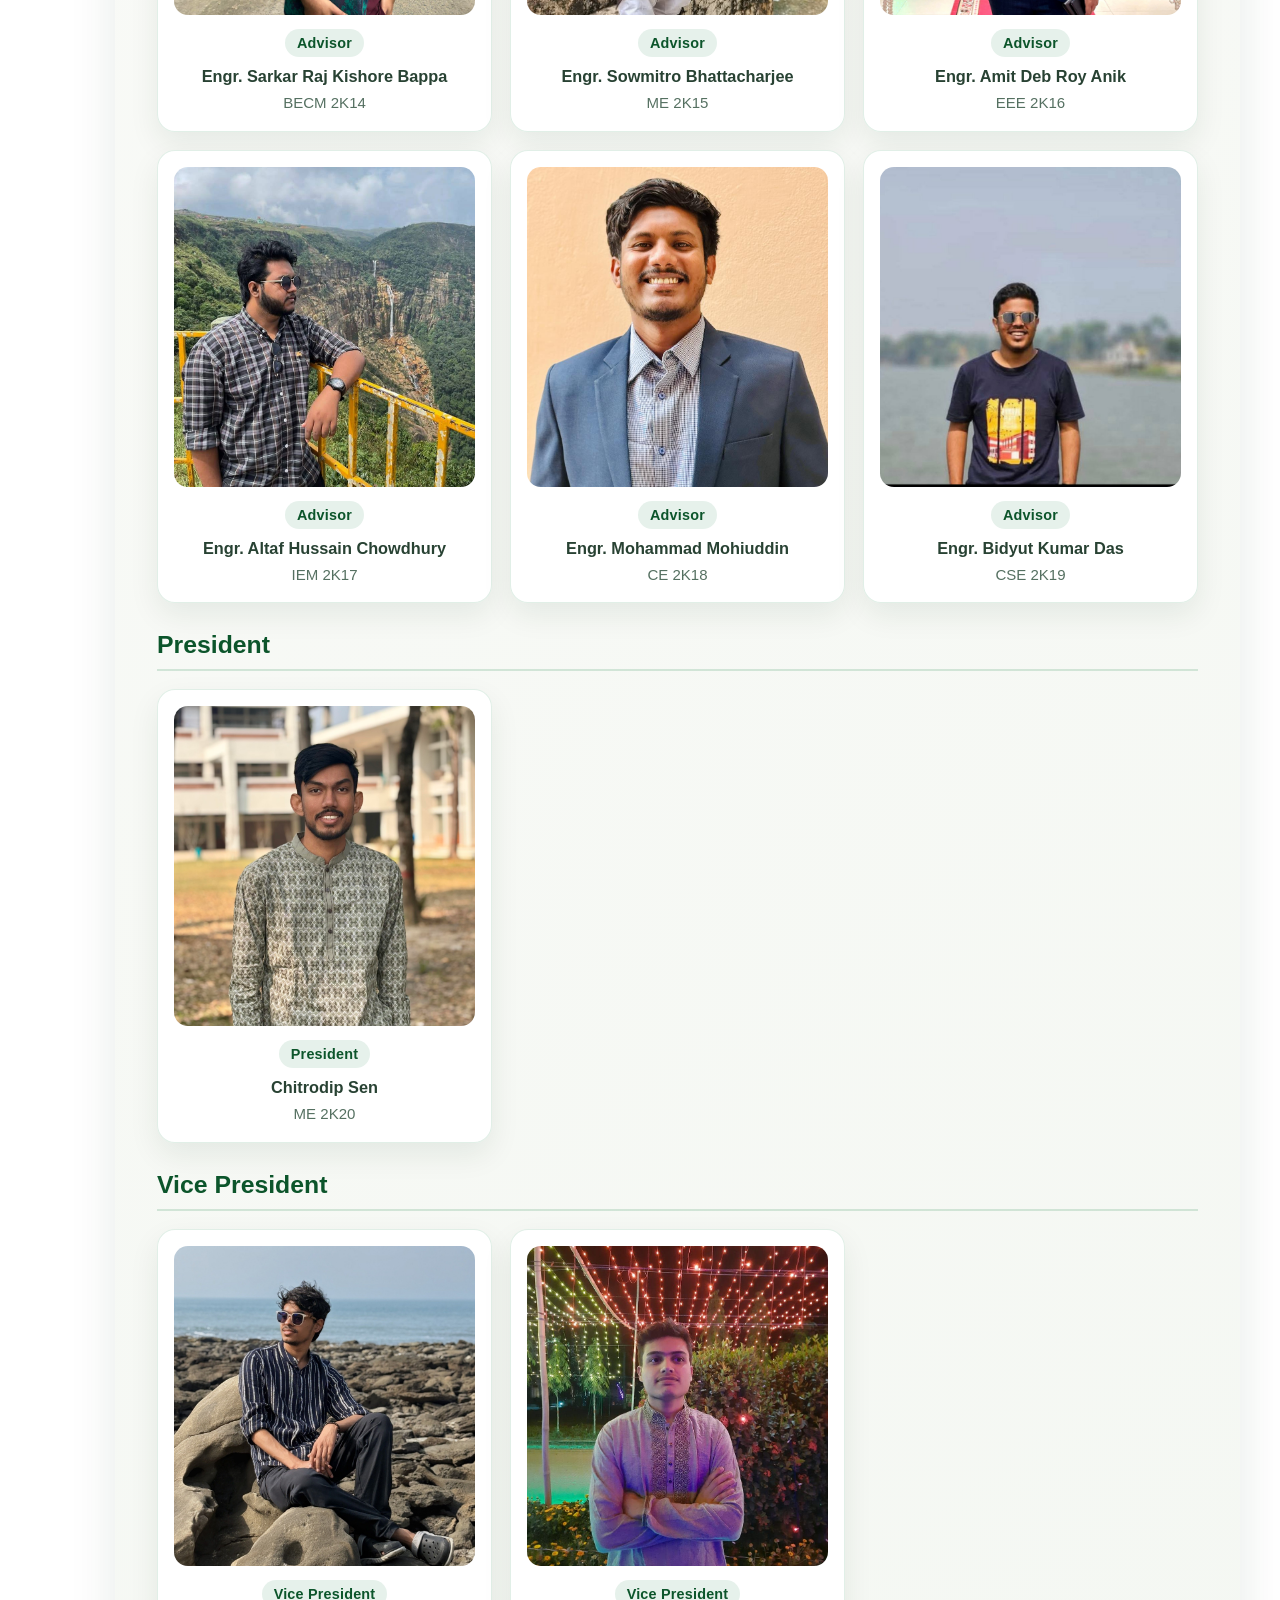
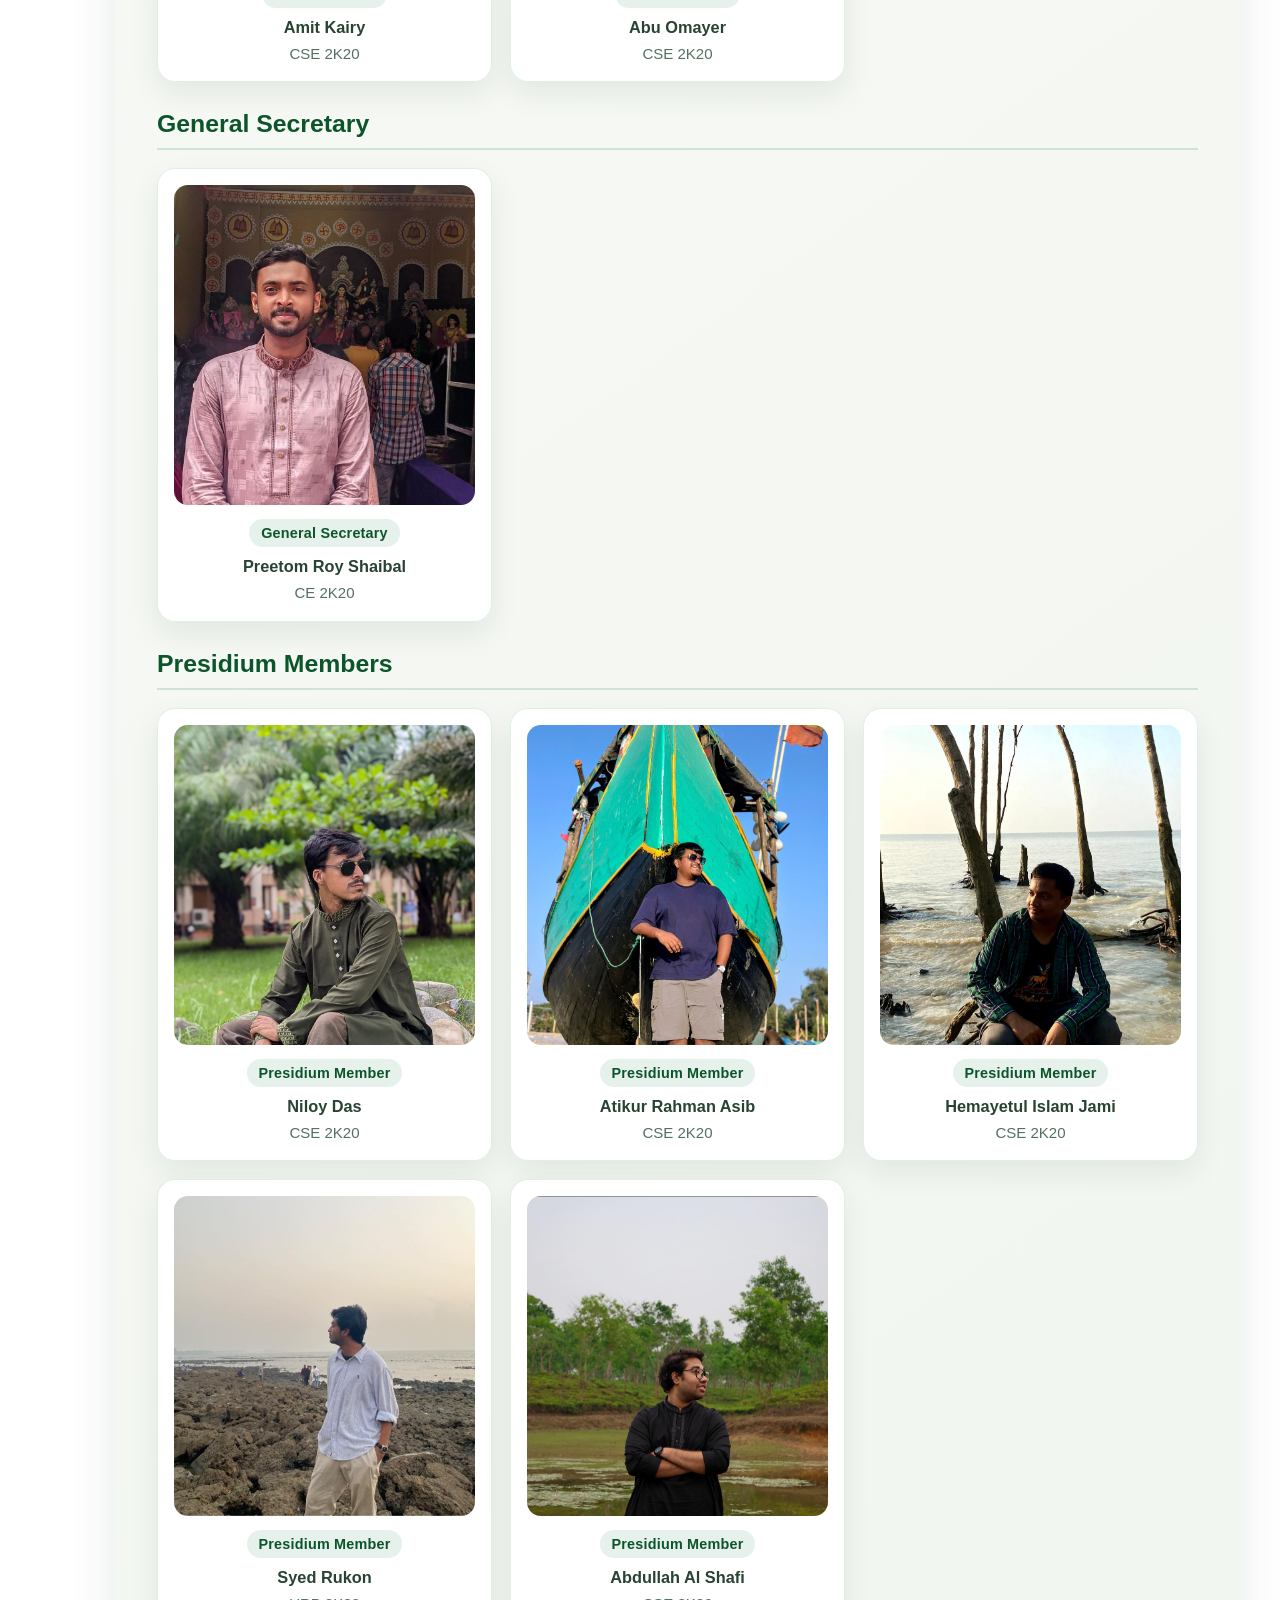
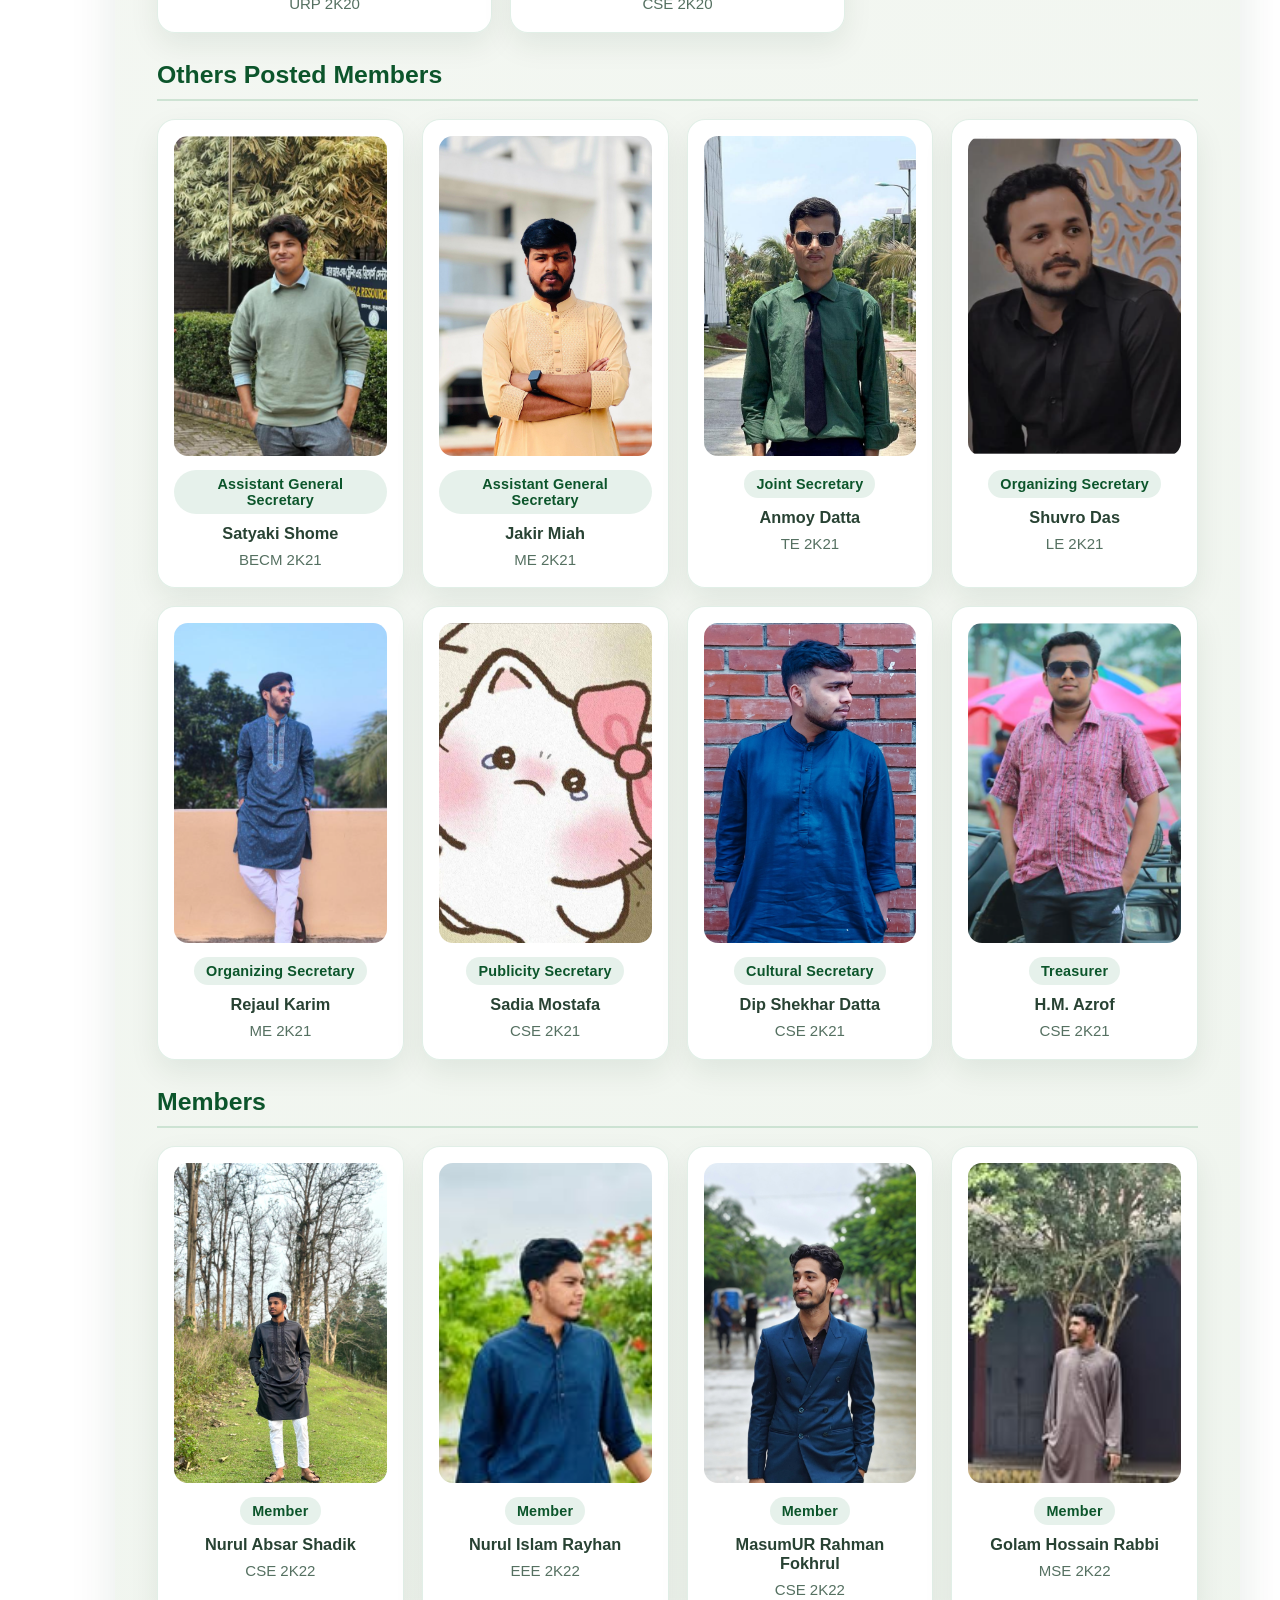
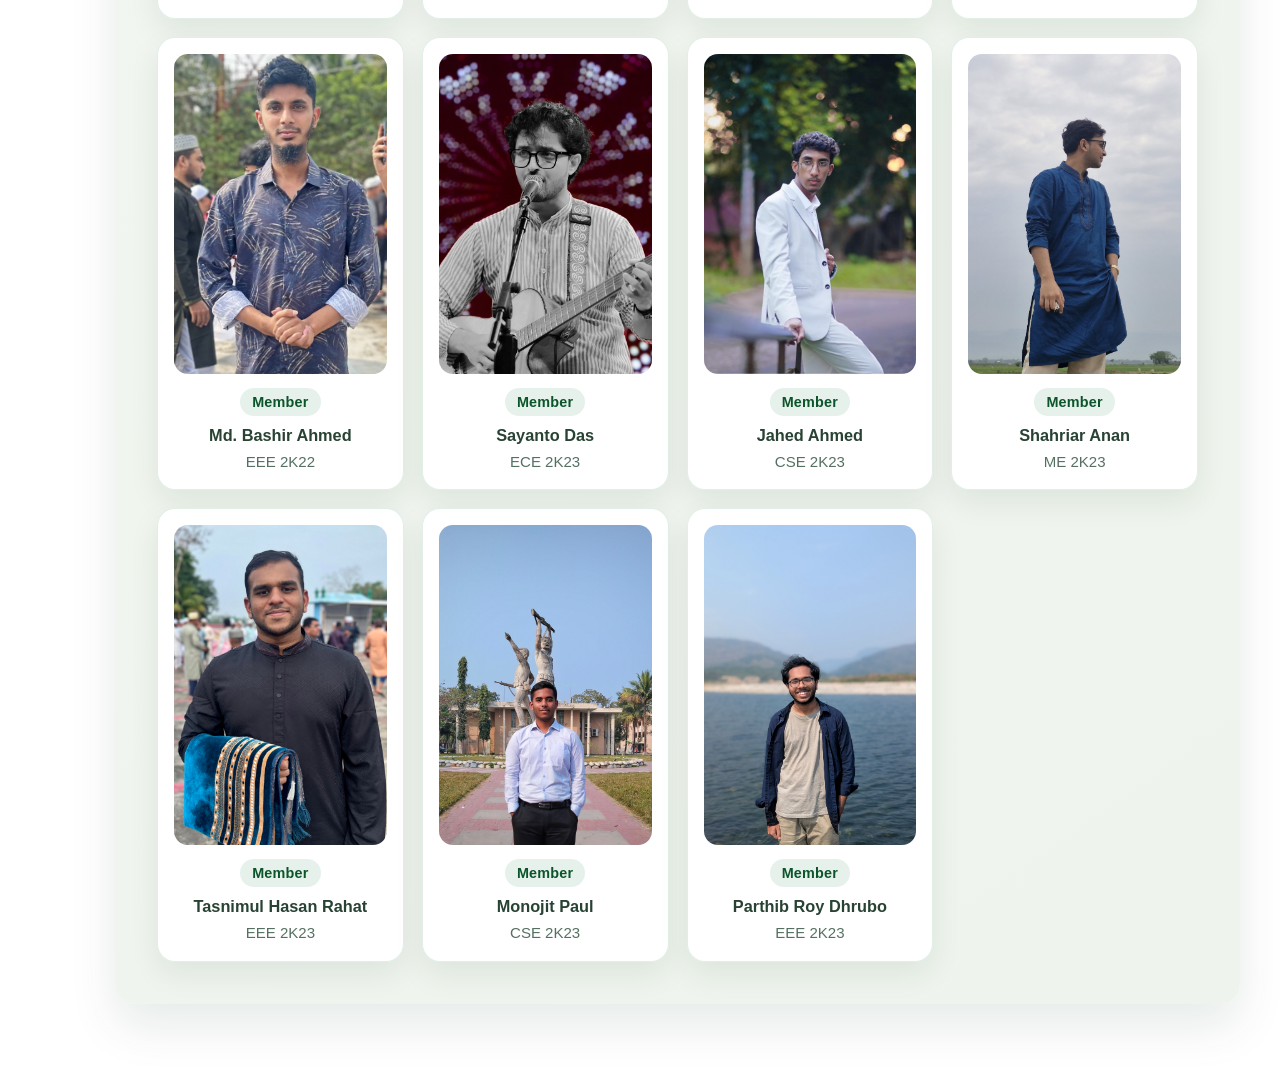
==== commit 24dc992e: "People section Done" ====
--- a/index.html
+++ b/index.html
@@ -199,6 +199,205 @@
                 </div>
             </div>
         </section>
+        <section class="people" id="Members">
+            <div class="people-container">
+                <div class="section-title">
+                    <h2>People</h2>
+                    <p>Our respectable leadership, advisors, and members.</p>
+                </div>
+
+                <div class="people-group">
+                    <h3>Advisors</h3>
+                    <div class="people-grid people-grid--advisors">
+                        <figure class="people-card people-card--tallimg">
+                            <img src="img/People/Student_Advisor_1.jpg" alt="Student Advisor 1">
+                            <div class="people-role">Advisor</div>
+                            <div class="people-name">Engr. Sarkar Raj Kishore Bappa</div>
+                            <div class="people-caption">BECM 2K14</div>
+                        </figure>
+                        <figure class="people-card people-card--tallimg">
+                            <img src="img/People/Student_Advisor_2.jpg" alt="Student Advisor 2">
+                            <div class="people-role">Advisor</div>
+                            <div class="people-name">Engr. Sowmitro Bhattacharjee</div>
+                            <div class="people-caption">ME 2K15</div>
+                        </figure>
+                        <figure class="people-card people-card--tallimg">
+                            <img src="img/People/Student_Advisor_3.jpg" alt="Student Advisor 3">
+                            <div class="people-role">Advisor</div>
+                            <div class="people-name">Engr. Amit Deb Roy Anik</div>
+                            <div class="people-caption">EEE 2K16</div>
+                        </figure>
+                        <figure class="people-card people-card--tallimg">
+                            <img src="img/People/Student_Advisor_4.jpg" alt="Student Advisor 4">
+                            <div class="people-role">Advisor</div>
+                            <div class="people-name">Engr. Altaf Hussain Chowdhury</div>
+                            <div class="people-caption">IEM 2K17</div>
+                        </figure>
+                        <figure class="people-card people-card--tallimg">
+                            <img src="img/People/Student_Advisor_5.jpg" alt="Student Advisor 5">
+                            <div class="people-role">Advisor</div>
+                            <div class="people-name">Engr. Mohammad Mohiuddin</div>
+                            <div class="people-caption">CE 2K18</div>
+                        </figure>
+                        <figure class="people-card people-card--tallimg">
+                            <img src="img/People/Student_Advisor_6.jpg" alt="Student Advisor 6">
+                            <div class="people-role">Advisor</div>
+                            <div class="people-name">Engr. Bidyut Kumar Das</div>
+                            <div class="people-caption">CSE 2K19</div>
+                        </figure>
+                    </div>
+                </div>
+
+                <div class="people-group">
+                    <h3>President</h3>
+                    <div class="people-grid people-grid--leaders">
+                        <figure class="people-card people-card--tallimg">
+                            <img src="img/People/President.jpg" alt="President">
+                            <div class="people-role">President</div>
+                            <div class="people-name">Chitrodip Sen</div>
+                            <div class="people-caption">ME 2K20</div>
+                        </figure>
+                    </div>
+                </div>
+
+                <div class="people-group">
+                    <h3>Vice President</h3>
+                    <div class="people-grid people-grid--leaders">
+                        <figure class="people-card">
+                            <img src="img/People/Vice_president_1.jpg" alt="Vice President 1">
+                            <div class="people-role">Vice President</div>
+                            <div class="people-name">Amit Kairy</div>
+                            <div class="people-caption">CSE 2K20</div>
+                        </figure>
+                        <figure class="people-card">
+                            <img src="img/People/Vice_president_2.jpg" alt="Vice President 2">
+                            <div class="people-role">Vice President</div>
+                            <div class="people-name">Abu Omayer</div>
+                            <div class="people-caption">CSE 2K20</div>
+                        </figure>
+                    </div>
+                </div>
+
+                <div class="people-group">
+                    <h3>General Secretary</h3>
+                    <div class="people-grid people-grid--leaders">
+                        <figure class="people-card people-card--tallimg">
+                            <img src="img/People/General_Secretary.jpg" alt="General Secretary">
+                            <div class="people-role">General Secretary</div>
+                            <div class="people-name">Preetom Roy Shaibal</div>
+                            <div class="people-caption">CE 2K20</div>
+                        </figure>
+                    </div>
+                </div>
+
+                <div class="people-group">
+                    <h3>Presidium Members</h3>
+                    <div class="people-grid people-grid--leaders">
+                        <figure class="people-card">
+                            <img src="img/People/Presidium_Member_1.jpg" alt="Presidium Member 1">
+                            <div class="people-role">Presidium Member</div>
+                            <div class="people-name">Niloy Das</div>
+                            <div class="people-caption">CSE 2K20</div>
+                        </figure>
+                        <figure class="people-card">
+                            <img src="img/People/Presidium_Member_2.jpg" alt="Presidium Member 2">
+                            <div class="people-role">Presidium Member</div>
+                            <div class="people-name">Atikur Rahman Asib</div>
+                            <div class="people-caption">CSE 2K20</div>
+                        </figure>
+                        <figure class="people-card">
+                            <img src="img/People/Presidium_Member_3.jpg" alt="Presidium Member 3">
+                            <div class="people-role">Presidium Member</div>
+                            <div class="people-name">Hemayetul Islam Jami</div>
+                            <div class="people-caption">CSE 2K20</div>
+                        </figure>
+                        <figure class="people-card">
+                            <img src="img/People/Presidium_Member_4.jpg" alt="Presidium Member 4">
+                            <div class="people-role">Presidium Member</div>
+                            <div class="people-name">Syed Rukon</div>
+                            <div class="people-caption">URP 2K20</div>
+                        </figure>
+                        <figure class="people-card">
+                            <img src="img/People/Presidium_Member_5.jpg" alt="Presidium Member 5">
+                            <div class="people-role">Presidium Member</div>
+                            <div class="people-name">Abdullah Al Shafi</div>
+                            <div class="people-caption">CSE 2K20</div>
+                        </figure>
+                    </div>
+                </div>
+
+                <div class="people-group">
+                    <h3>Others Posted Members</h3>
+                    <div class="people-grid people-grid--members">
+                        <figure class="people-card">
+                            <img src="img/People/Assistant_General_Secretary1.png" alt="Assistant General Secretary 1">
+                            <div class="people-role">Assistant General Secretary</div>
+                            <div class="people-name">Satyaki Shome</div>
+                            <div class="people-caption">BECM 2K21</div>
+                        </figure>
+                        <figure class="people-card">
+                            <img src="img/People/Assistant_General_Secretary2.png" alt="Assistant General Secretary 2">
+                            <div class="people-role">Assistant General Secretary</div>
+                            <div class="people-name">Jakir Miah</div>
+                            <div class="people-caption">ME 2K21</div>
+                        </figure>
+                        <figure class="people-card">
+                            <img src="img/People/Joint_Secratary.jpg" alt="Joint Secretary">
+                            <div class="people-role">Joint Secretary</div>
+                            <div class="people-name">Anmoy Datta</div>
+                            <div class="people-caption">TE 2K21</div>
+                        </figure>
+                        <figure class="people-card">
+                            <img src="img/People/Organizing_Secretary_1.png" alt="Organizing Secretary 1">
+                            <div class="people-role">Organizing Secretary</div>
+                            <div class="people-name">Shuvro Das</div>
+                            <div class="people-caption">LE 2K21</div>
+                        </figure>
+                        <figure class="people-card">
+                            <img src="img/People/Organizing_Secretary_2.png" alt="Organizing Secretary 2">
+                            <div class="people-role">Organizing Secretary</div>
+                            <div class="people-name">Rejaul Karim</div>
+                            <div class="people-caption">ME 2K21</div>
+                        </figure>
+                        <figure class="people-card">
+                            <img src="img/People/Publicity_Secratary.jpg" alt="Publicity Secretary">
+                            <div class="people-role">Publicity Secretary</div>
+                            <div class="people-name">Sadia Mostafa</div>
+                            <div class="people-caption">CSE 2K21</div>
+                        </figure>
+                        <figure class="people-card">
+                            <img src="img/People/Cultural_Secratary.jpg" alt="Cultural Secretary">
+                            <div class="people-role">Cultural Secretary</div>
+                            <div class="people-name">Dip Shekhar Datta</div>
+                            <div class="people-caption">CSE 2K21</div>
+                        </figure>
+                        <figure class="people-card">
+                            <img src="img/People/Treasour.png" alt="Treasurer">
+                            <div class="people-role">Treasurer</div>
+                            <div class="people-name">H.M. Azrof</div>
+                            <div class="people-caption">CSE 2K21</div>
+                        </figure>
+                    </div>
+                </div>
+
+                <div class="people-group">
+                    <h3>Members</h3>
+                    <div class="people-grid people-grid--members">
+                        <figure class="people-card"><img src="img/People/Member_1.jpg" alt="Member 1"><div class="people-role">Member</div><div class="people-name">Nurul Absar Shadik</div><div class="people-caption">CSE 2K22</div></figure>
+                        <figure class="people-card"><img src="img/People/Member_2.jpg" alt="Member 2"><div class="people-role">Member</div><div class="people-name">Nurul Islam Rayhan</div><div class="people-caption">EEE 2K22</div></figure>
+                        <figure class="people-card"><img src="img/People/Member_3.jpg" alt="Member 3"><div class="people-role">Member</div><div class="people-name">MasumUR Rahman Fokhrul </div><div class="people-caption">CSE 2K22</div></figure>
+                        <figure class="people-card"><img src="img/People/Member_4.jpg" alt="Member 4"><div class="people-role">Member</div><div class="people-name">Golam Hossain Rabbi</div><div class="people-caption">MSE 2K22</div></figure>
+                        <figure class="people-card"><img src="img/People/Member_5.jpg" alt="Member 5"><div class="people-role">Member</div><div class="people-name">Md. Bashir Ahmed</div><div class="people-caption">EEE 2K22</div></figure>
+                        <figure class="people-card"><img src="img/People/Member_11.jpg" alt="Member 11"><div class="people-role">Member</div><div class="people-name">Sayanto Das</div><div class="people-caption">ECE 2K23</div></figure>
+                        <figure class="people-card"><img src="img/People/Member_6.jpg" alt="Member 6"><div class="people-role">Member</div><div class="people-name">Jahed Ahmed</div><div class="people-caption">CSE 2K23</div></figure>
+                        <figure class="people-card"><img src="img/People/Member_7.jpg" alt="Member 7"><div class="people-role">Member</div><div class="people-name">Shahriar Anan</div><div class="people-caption">ME 2K23</div></figure>
+                        <figure class="people-card"><img src="img/People/Member_8.jpg" alt="Member 8"><div class="people-role">Member</div><div class="people-name">Tasnimul Hasan Rahat</div><div class="people-caption">EEE 2K23</div></figure>
+                        <figure class="people-card"><img src="img/People/Member_9.jpg" alt="Member 9"><div class="people-role">Member</div><div class="people-name">Monojit Paul</div><div class="people-caption">CSE 2K23</div></figure>
+                        <figure class="people-card"><img src="img/People/Member_10.jpg" alt="Member 10"><div class="people-role">Member</div><div class="people-name">Parthib Roy Dhrubo</div><div class="people-caption">EEE 2K23</div></figure>
+                    </div>
+                </div>
+            </div>
+        </section>
     </main>
 </body>
 </html>
--- a/css/style.css
+++ b/css/style.css
@@ -348,3 +348,91 @@
 .gallery-item--tall{
     grid-row: span 2;
 }
+
+/* People section */
+.people{
+    max-width: 1640px;
+    margin: 70px 40px 70px 115px;
+    padding: 42px;
+    border-radius: 20px;
+    background: linear-gradient(145deg, #f9faf7 0%, #eef4ed 100%);
+    box-shadow: 0 22px 48px rgba(14, 61, 32, 0.10);
+}
+
+.people-container{
+    width: 100%;
+}
+
+.people-group{
+    margin-top: 28px;
+}
+
+.people-group h3{
+    color: #0c552b;
+    font-size: 1.55rem;
+    margin-bottom: 18px;
+    padding-bottom: 10px;
+    border-bottom: 2px solid rgba(15, 122, 59, 0.16);
+}
+
+.people-grid{
+    display: grid;
+    gap: 18px;
+}
+
+.people-grid--advisors,.people-grid--leaders{
+    grid-template-columns: repeat(3, minmax(0, 1fr));
+}
+
+.people-grid--members{
+    grid-template-columns: repeat(4, minmax(0, 1fr));
+}
+
+.people-card{
+    background: rgba(255, 255, 255, 0.96);
+    border: 1px solid rgba(15, 122, 59, 0.12);
+    border-radius: 18px;
+    padding: 16px;
+    box-shadow: 0 12px 30px rgba(8, 50, 24, 0.08);
+    text-align: center;
+}
+
+/* modifier to increase image height without changing card width */
+/* .people-card--tallimg img{
+    height: 320px;
+} */
+
+.people-card img{
+    width: 100%;
+    height: 320px;
+    object-fit: cover;
+    border-radius: 14px;
+    margin-bottom: 14px;
+    display: block;
+}
+
+.people-role{
+    display: inline-block;
+    padding: 6px 12px;
+    border-radius: 999px;
+    background: rgba(15, 122, 59, 0.10);
+    color: #0c552b;
+    font-size: 0.9rem;
+    font-weight: 700;
+    letter-spacing: 0.2px;
+    margin-bottom: 10px;
+}
+
+.people-name{
+    color: #284233;
+    font-size: 1.02rem;
+    font-weight: 700;
+    margin-bottom: 6px;
+}
+
+.people-caption{
+    font-weight: semi-bold;
+    color: #557061;
+    font-size: 0.94rem;
+    line-height: 1.5;
+}
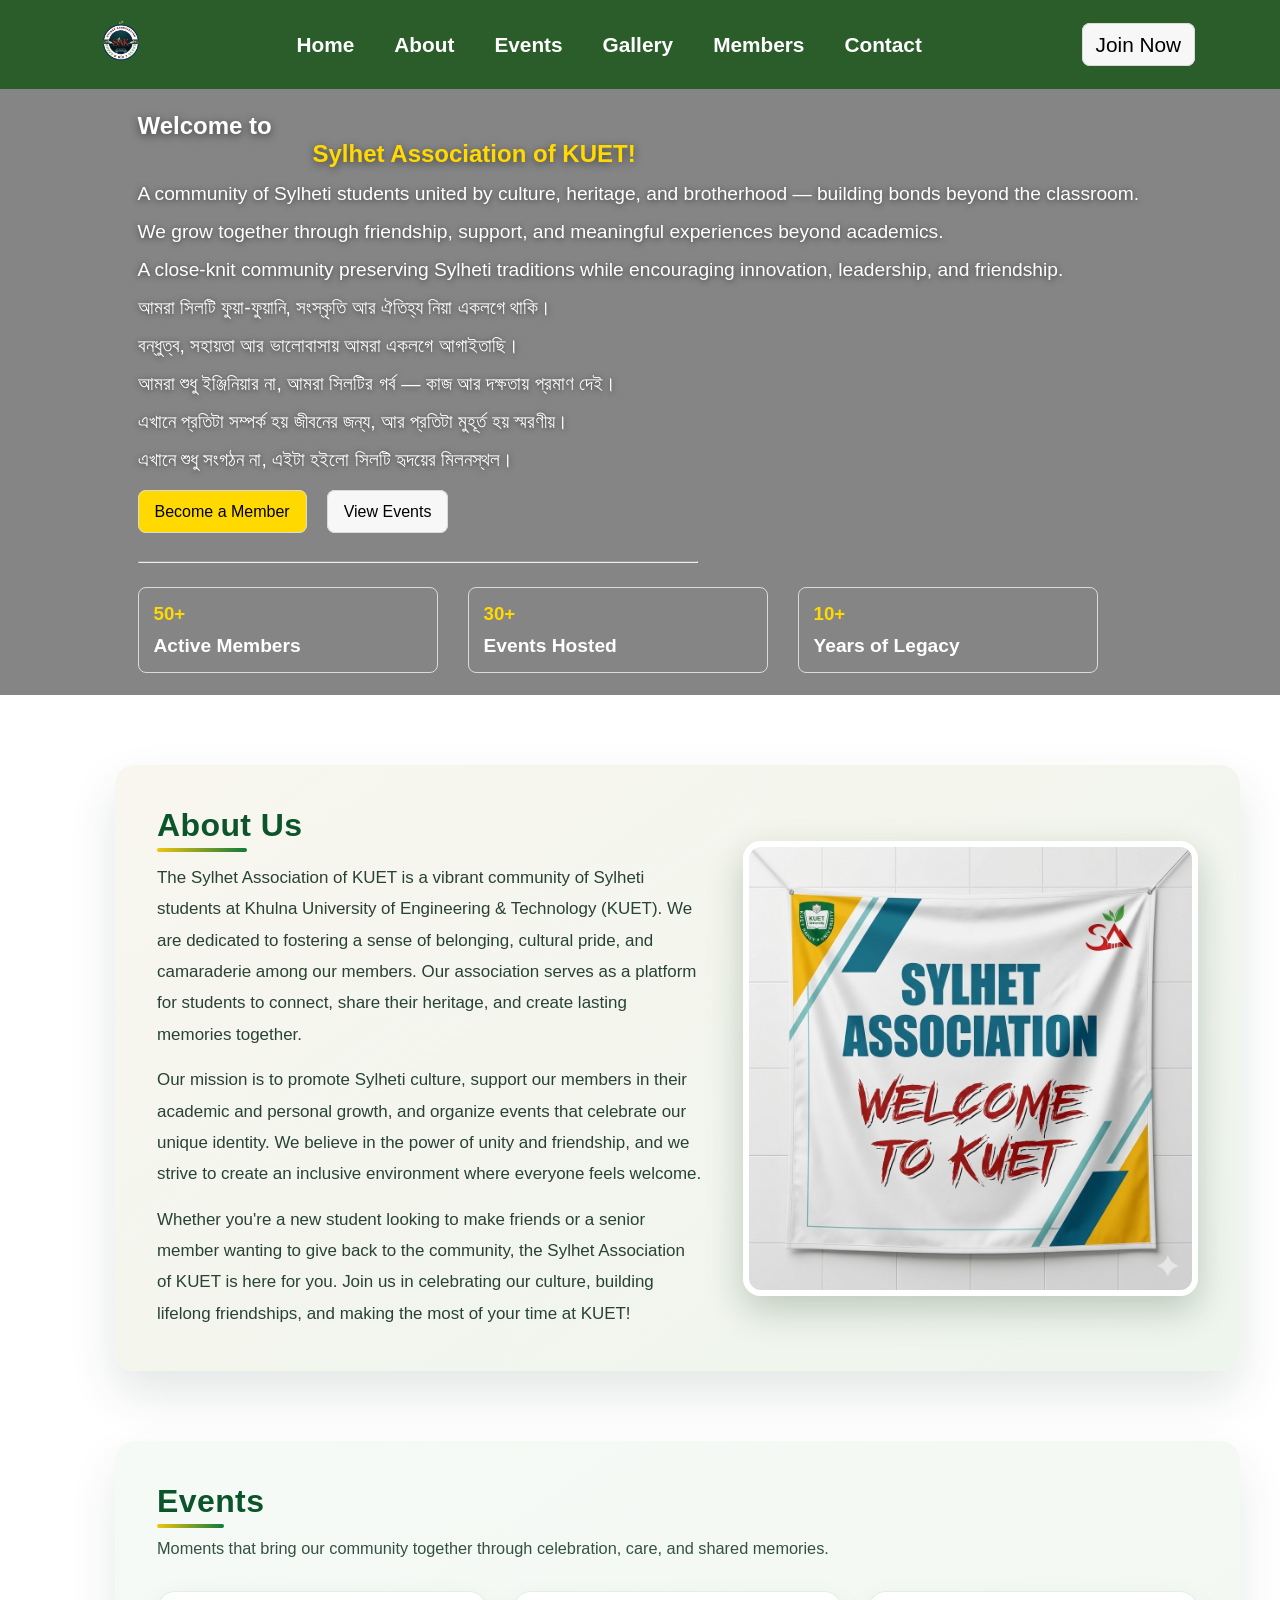
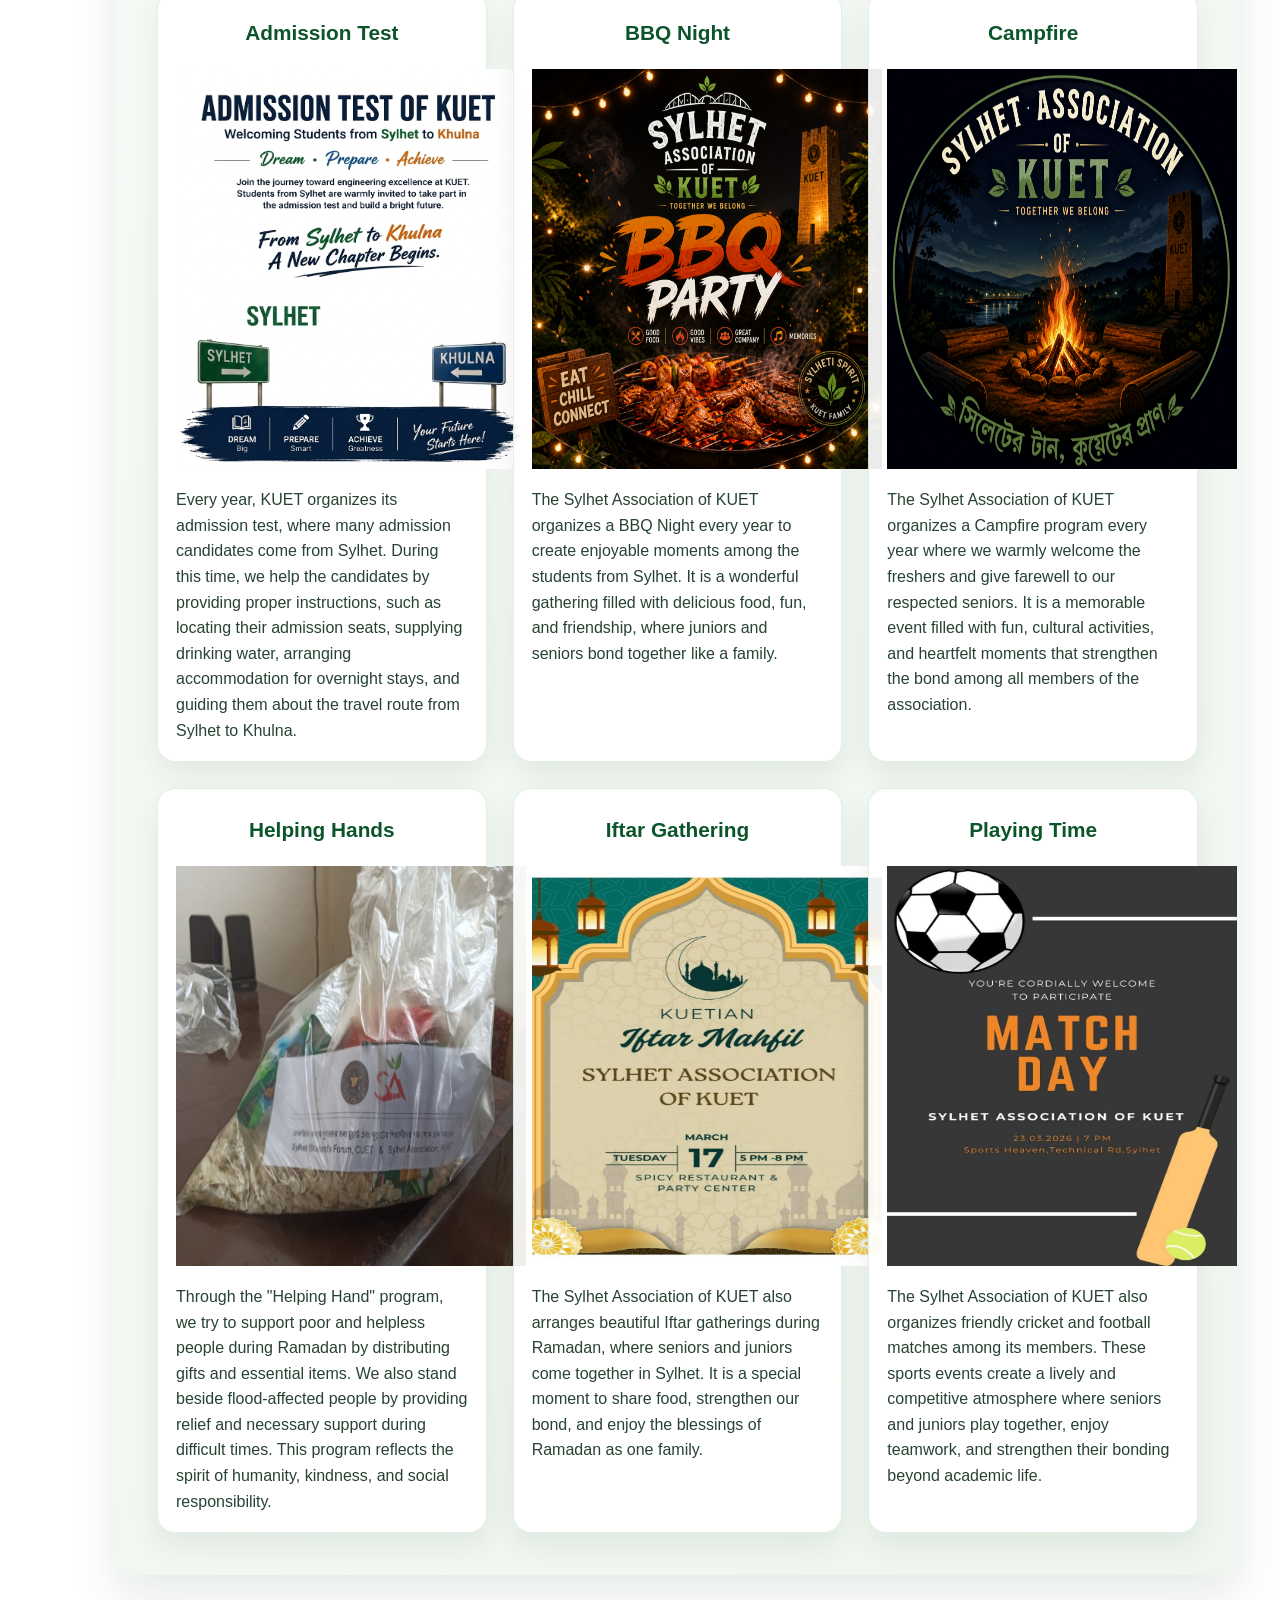
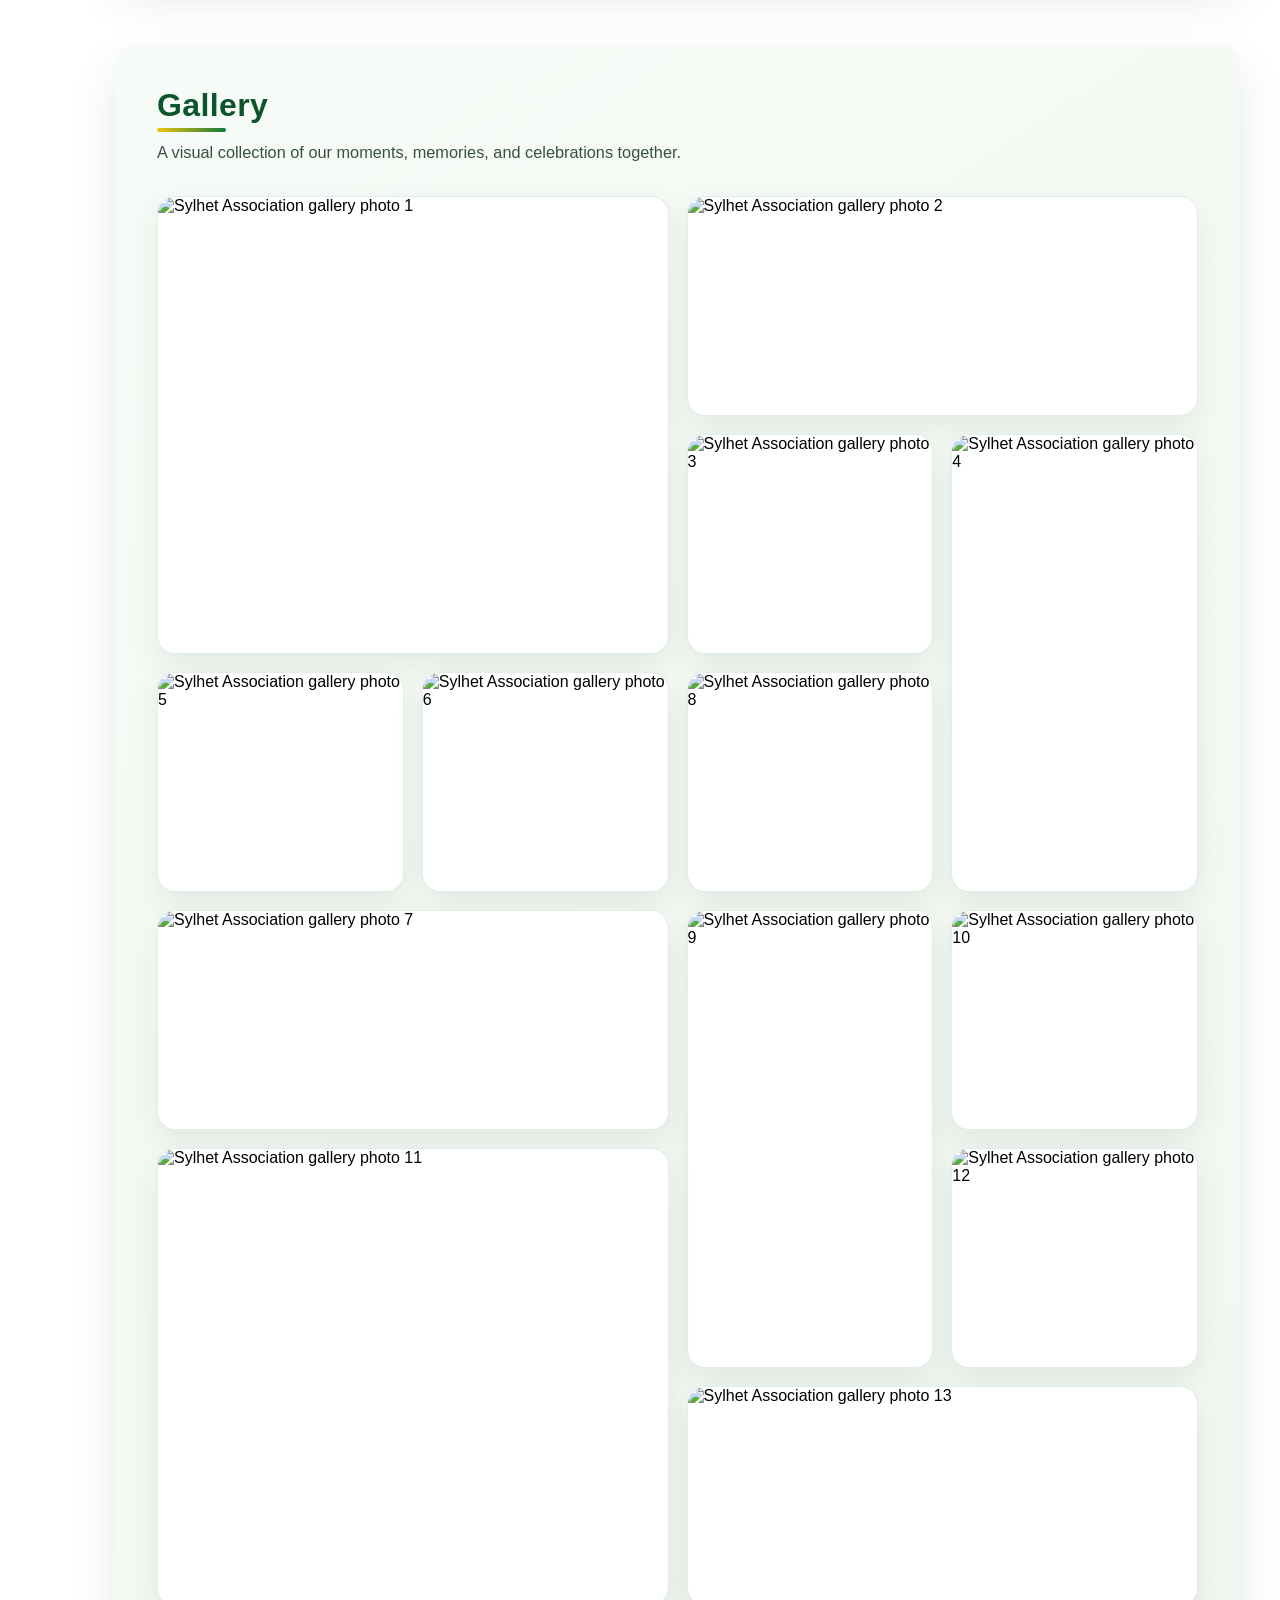
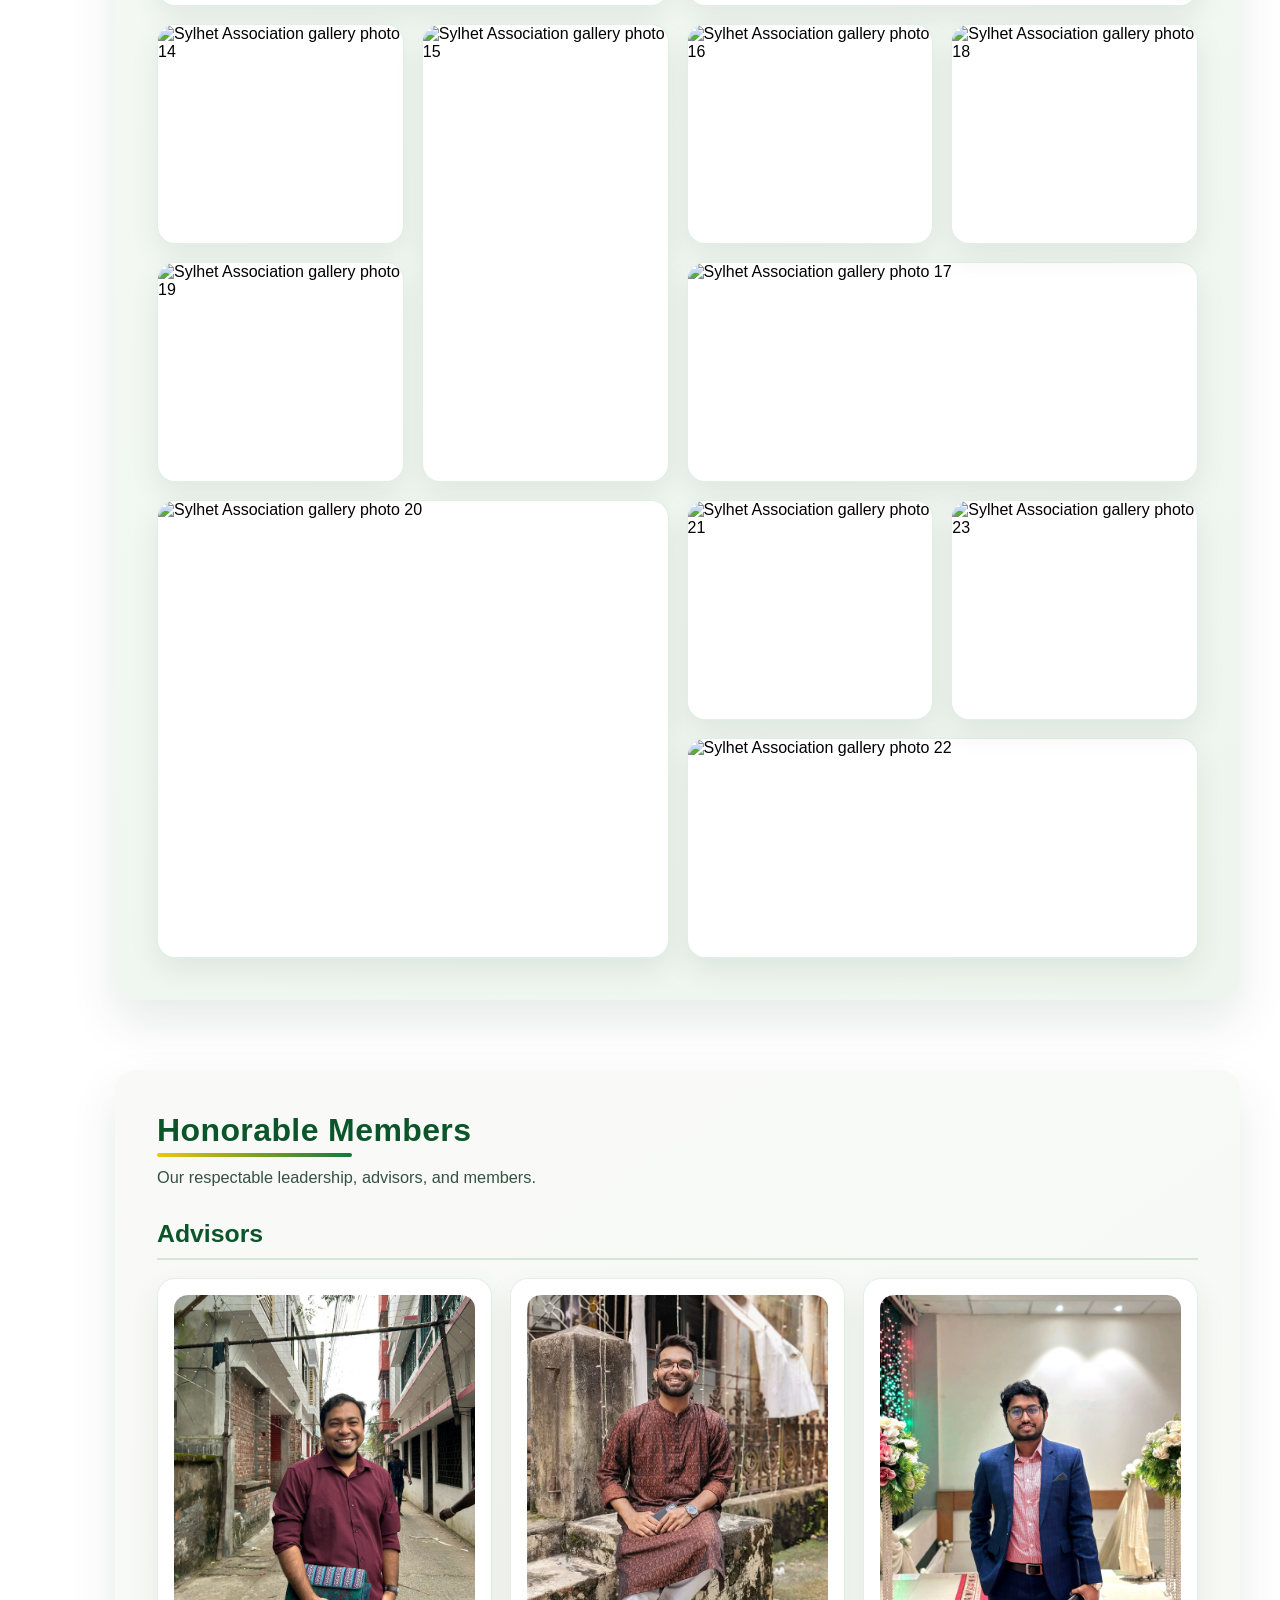
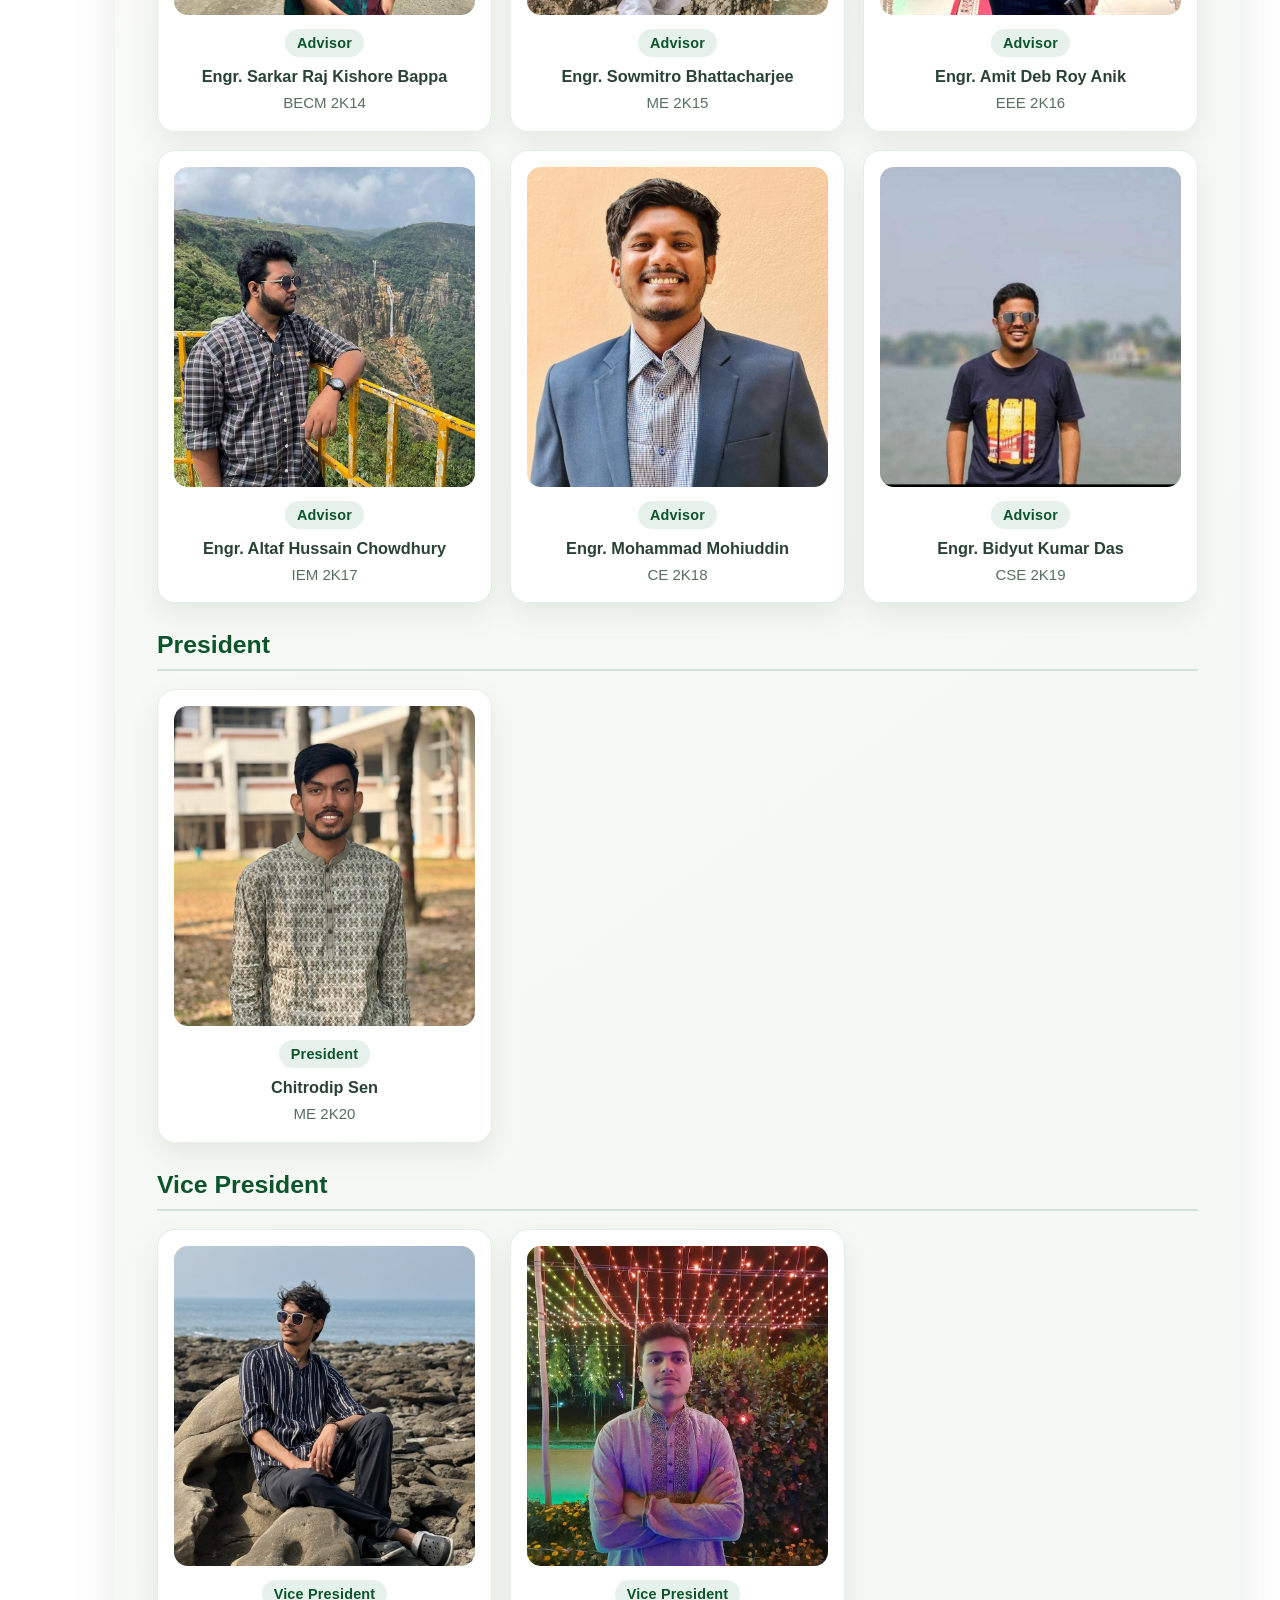
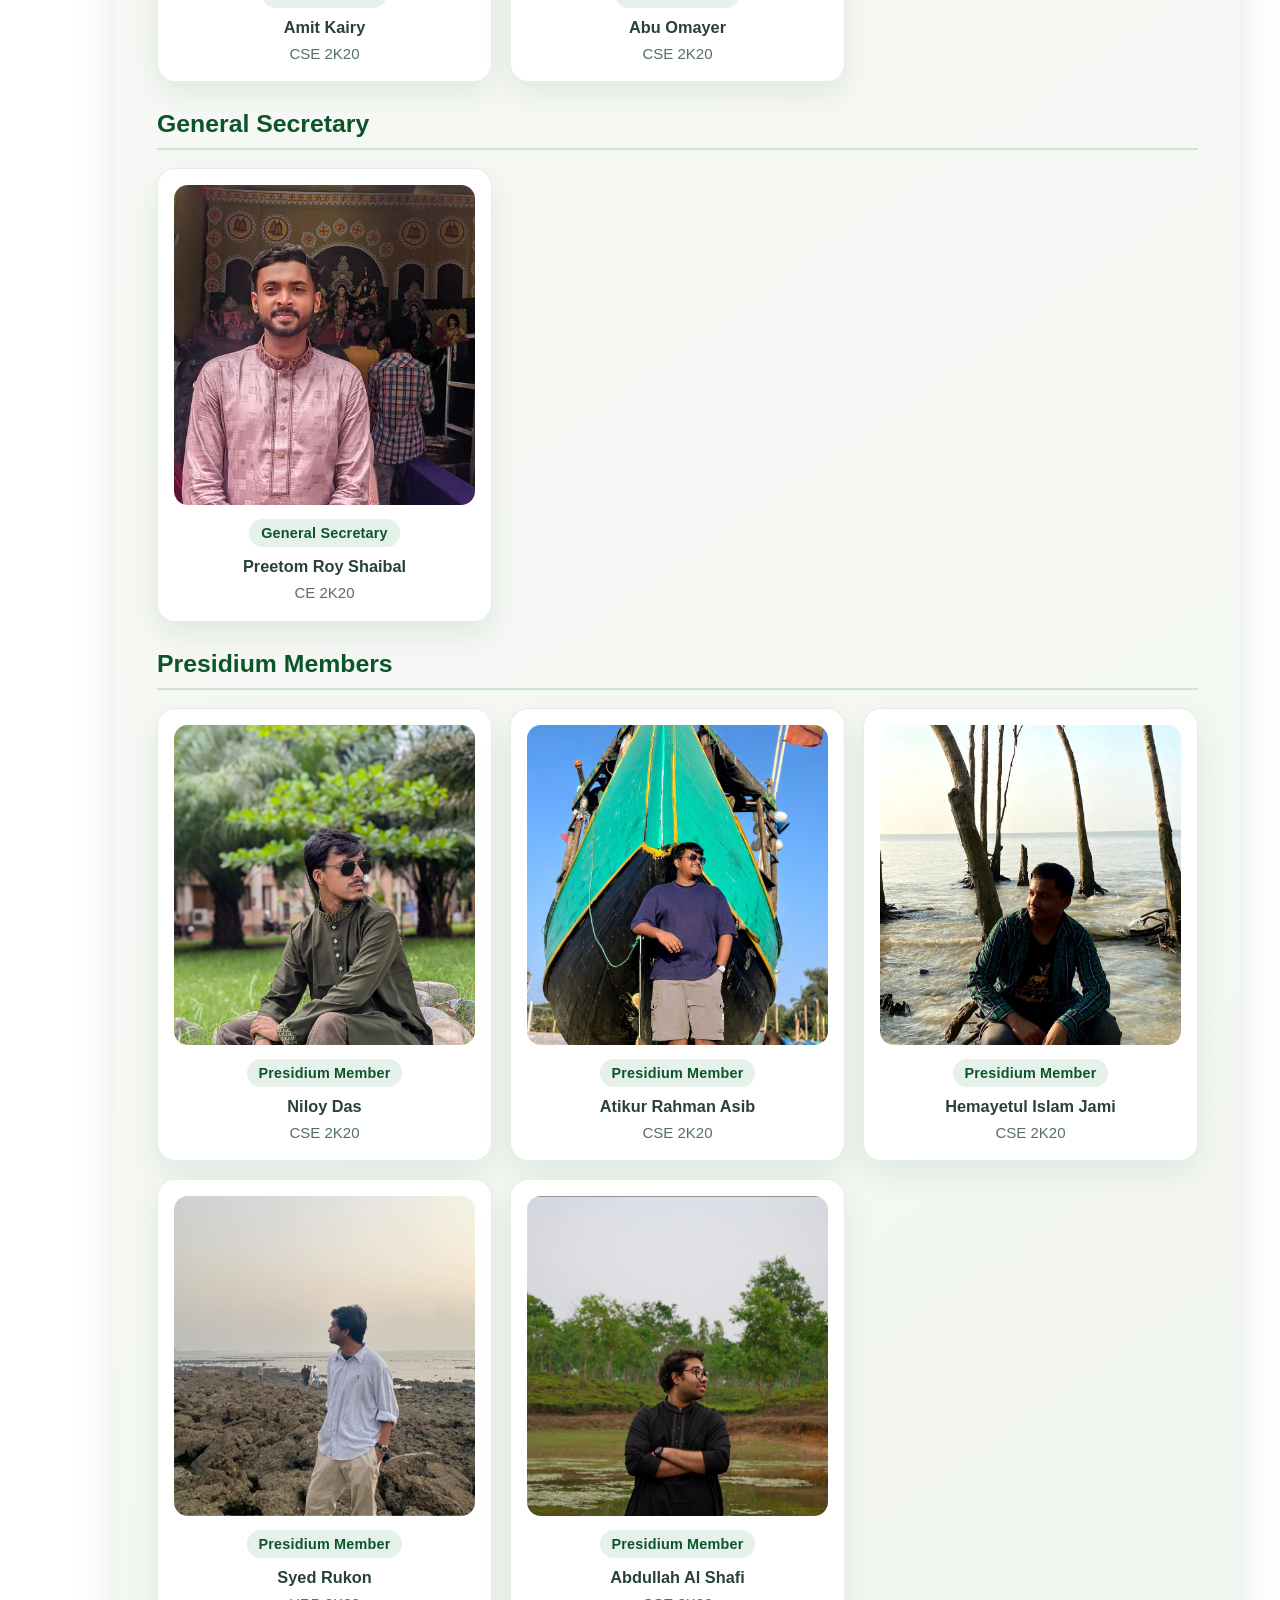
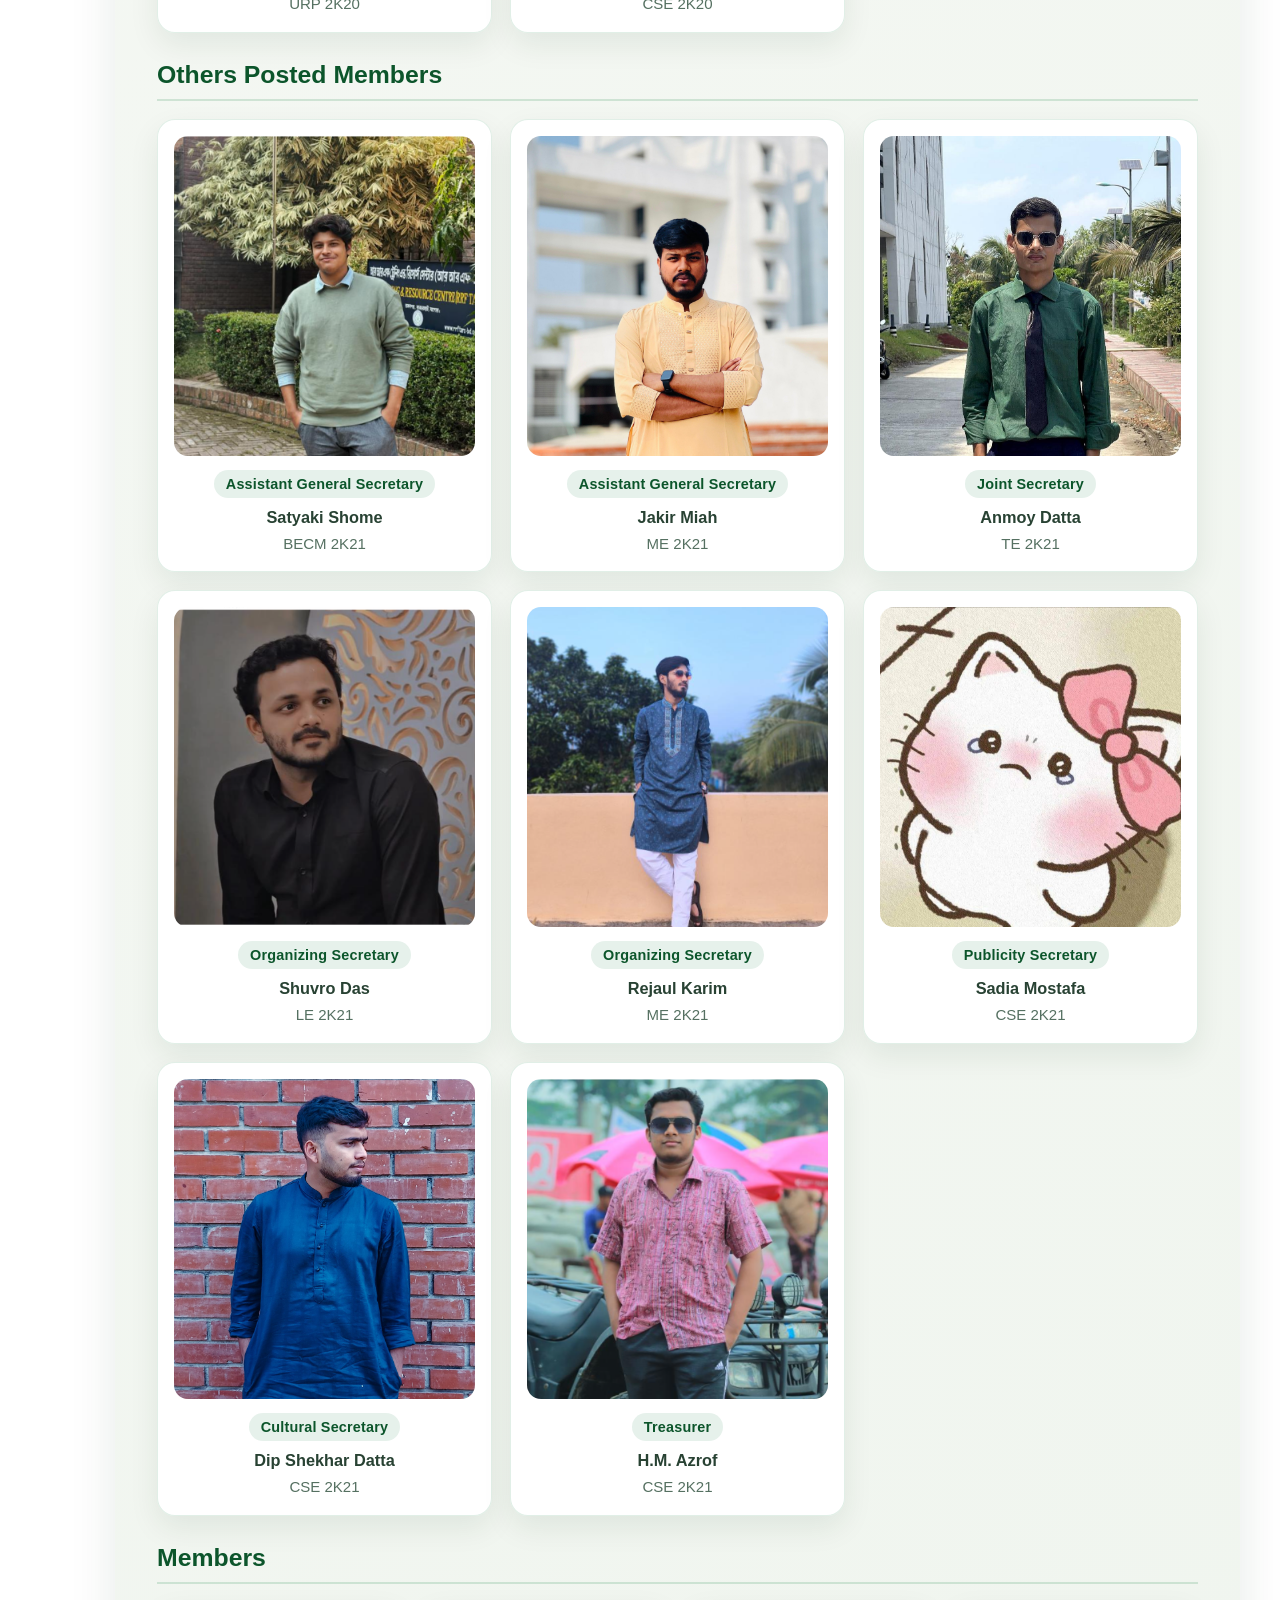
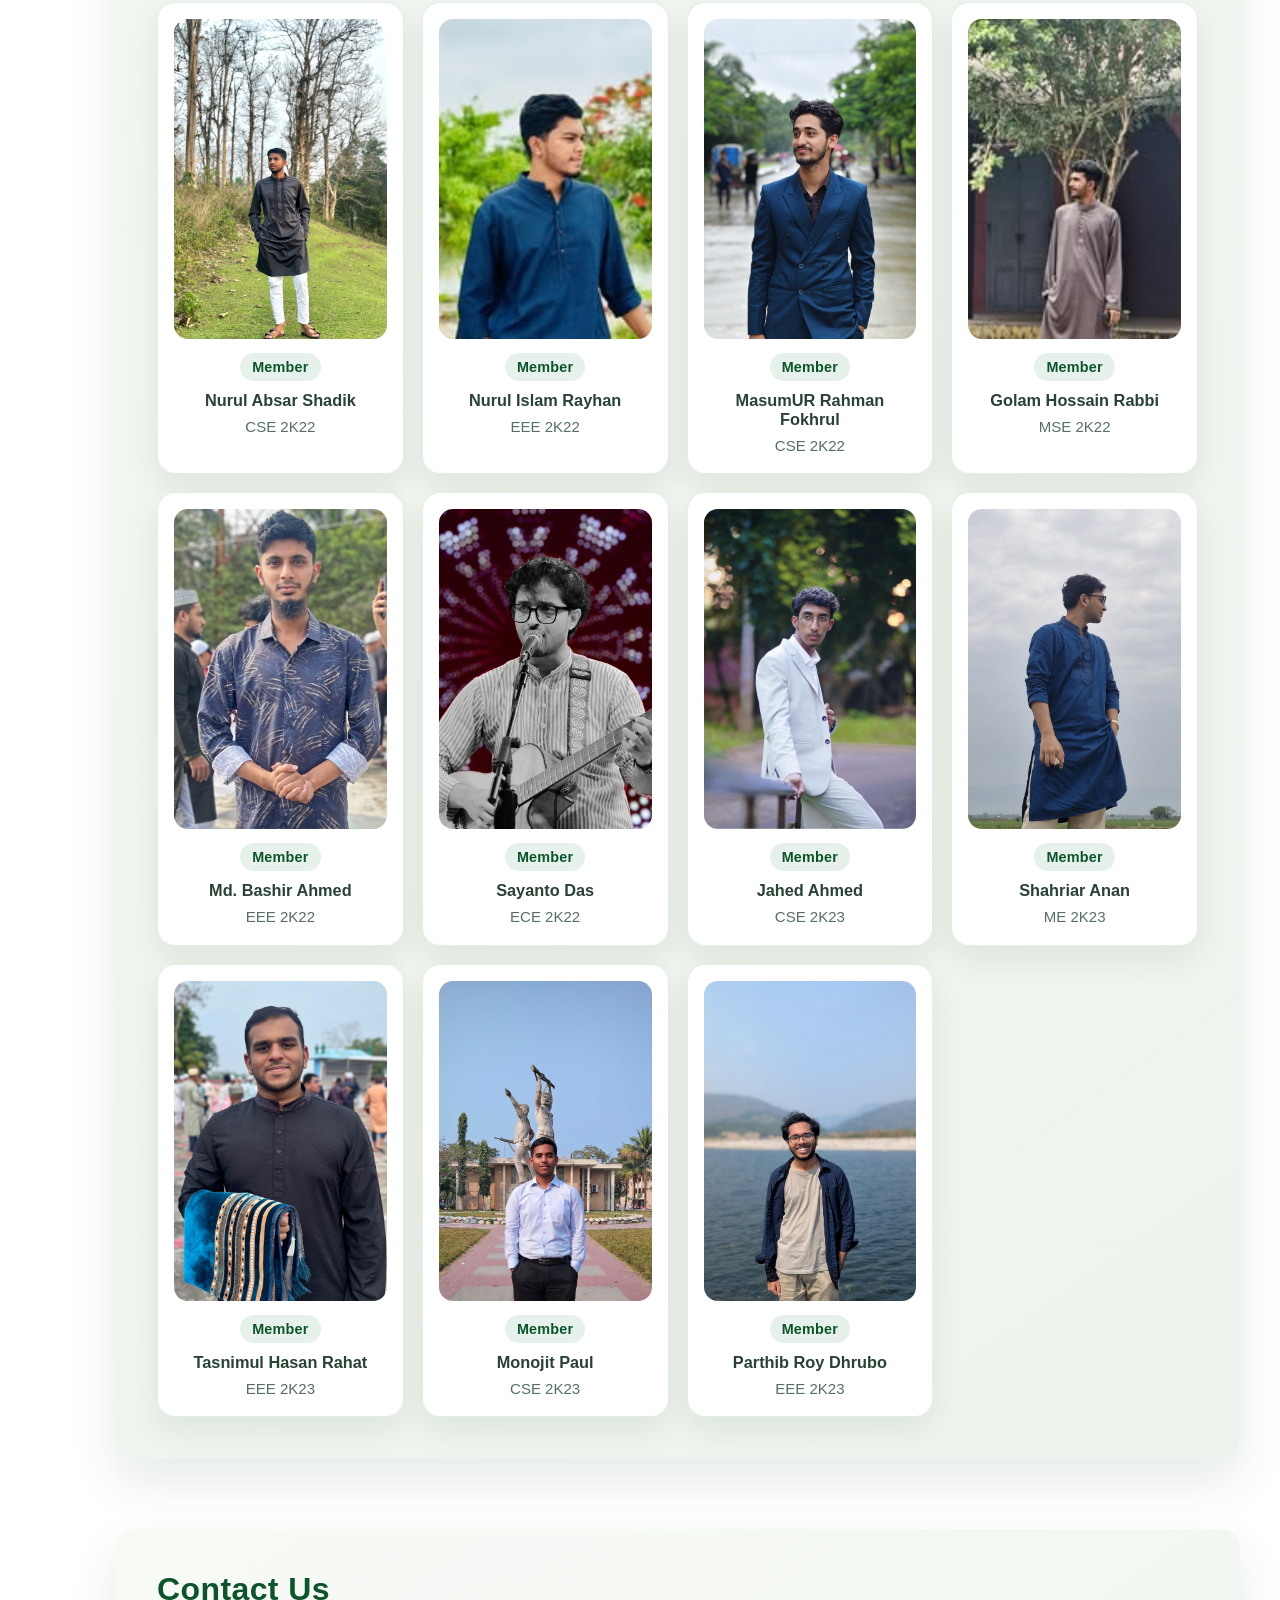
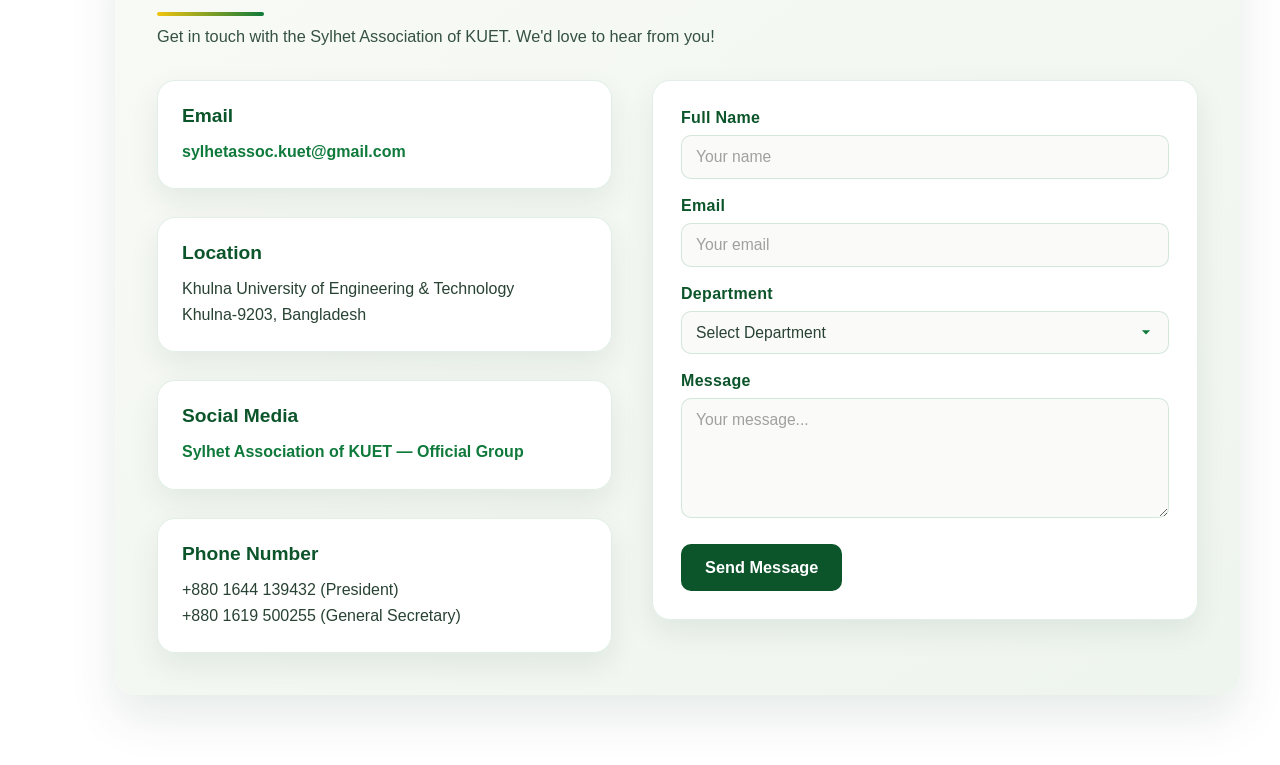
==== commit 7e1515aa: "Contact Section Done" ====
--- a/index.html
+++ b/index.html
@@ -202,7 +202,7 @@
         <section class="people" id="Members">
             <div class="people-container">
                 <div class="section-title">
-                    <h2>People</h2>
+                    <h2>Honorable Members</h2>
                     <p>Our respectable leadership, advisors, and members.</p>
                 </div>
 
@@ -328,7 +328,7 @@
 
                 <div class="people-group">
                     <h3>Others Posted Members</h3>
-                    <div class="people-grid people-grid--members">
+                    <div class="people-grid people-grid--memberss">
                         <figure class="people-card">
                             <img src="img/People/Assistant_General_Secretary1.png" alt="Assistant General Secretary 1">
                             <div class="people-role">Assistant General Secretary</div>
@@ -388,7 +388,7 @@
                         <figure class="people-card"><img src="img/People/Member_3.jpg" alt="Member 3"><div class="people-role">Member</div><div class="people-name">MasumUR Rahman Fokhrul </div><div class="people-caption">CSE 2K22</div></figure>
                         <figure class="people-card"><img src="img/People/Member_4.jpg" alt="Member 4"><div class="people-role">Member</div><div class="people-name">Golam Hossain Rabbi</div><div class="people-caption">MSE 2K22</div></figure>
                         <figure class="people-card"><img src="img/People/Member_5.jpg" alt="Member 5"><div class="people-role">Member</div><div class="people-name">Md. Bashir Ahmed</div><div class="people-caption">EEE 2K22</div></figure>
-                        <figure class="people-card"><img src="img/People/Member_11.jpg" alt="Member 11"><div class="people-role">Member</div><div class="people-name">Sayanto Das</div><div class="people-caption">ECE 2K23</div></figure>
+                        <figure class="people-card"><img src="img/People/Member_11.jpg" alt="Member 11"><div class="people-role">Member</div><div class="people-name">Sayanto Das</div><div class="people-caption">ECE 2K22</div></figure>
                         <figure class="people-card"><img src="img/People/Member_6.jpg" alt="Member 6"><div class="people-role">Member</div><div class="people-name">Jahed Ahmed</div><div class="people-caption">CSE 2K23</div></figure>
                         <figure class="people-card"><img src="img/People/Member_7.jpg" alt="Member 7"><div class="people-role">Member</div><div class="people-name">Shahriar Anan</div><div class="people-caption">ME 2K23</div></figure>
                         <figure class="people-card"><img src="img/People/Member_8.jpg" alt="Member 8"><div class="people-role">Member</div><div class="people-name">Tasnimul Hasan Rahat</div><div class="people-caption">EEE 2K23</div></figure>
@@ -398,6 +398,74 @@
                 </div>
             </div>
         </section>
+        
+        
+        <section class="contact" id="Contact">
+            <div class="contact-container">
+                <div class="section-title">
+                    <h2>Contact Us</h2>
+                    <p>Get in touch with the Sylhet Association of KUET. We'd love to hear from you!</p>
+                </div>
+                <div class="contact-content">
+                    <div class="contact-info">
+                        <div class="info-item">
+                            <h3>Email</h3>
+                            <p><a href="mailto:sylhetassoc.kuet@gmail.com">sylhetassoc.kuet@gmail.com</a></p>
+                        </div>
+                        <div class="info-item">
+                            <h3>Location</h3>
+                            <p>Khulna University of Engineering & Technology<br>Khulna-9203, Bangladesh</p>
+                        </div>
+                        <div class="info-item">
+                            <h3>Social Media</h3>
+                            <p><a href="https://facebook.com/groups/sylhetassociationkuet" target="_blank">Sylhet Association of KUET — Official Group</a></p>
+                        </div>
+                        <div class="info-item">
+                            <h3>Phone Number</h3>
+                            <p style="font-weight: semi-bold;">+880 1644 139432 (President)</p>
+                            <p style="font-weight: semi-bold;">+880 1619 500255 (General Secretary)</p>
+                        </div>
+                    </div>
+                    <form class="contact-form">
+                        <div class="form-group">
+                            <label for="fullname">Full Name</label>
+                            <input type="text" id="fullname" name="fullname" placeholder="Your name" required>
+                        </div>
+                        <div class="form-group">
+                            <label for="email">Email</label>
+                            <input type="email" id="email" name="email" placeholder="Your email" required>
+                        </div>
+                        <div class="form-group">
+                            <label for="department">Department</label>
+                            <select id="department" name="department" required>
+                                <option value="">Select Department</option>
+                                <option value="CSE">Computer Science & Engineering (CSE)</option>
+                                <option value="ME">Mechanical Engineering (ME)</option>
+                                <option value="CE">Civil Engineering (CE)</option>
+                                <option value="EEE">Electrical & Electronic Engineering (EEE)</option>
+                                <option value="BECM">Bio-Medical Engineering (BECM)</option>
+                                <option value="IPE">Industrial & Production Engineering (IPE)</option>
+                                <option value="URP">Urban & Regional Planning (URP)</option>
+                                <option value="TE">Textile Engineering (TE)</option>
+                                <option value="LE">Leather Engineering (LE)</option>
+                                <option value="MSE">Materials Science & Engineering (MSE)</option>
+                                <option value="Arch">Architecture (Arch)</option>
+                                <option value="BME">Biomedical Engineering (BME)</option>
+                                <option value="MTE">Mechatronics Engineering (MTE)</option>
+                                <option value="ESE">Energy Science & Engineering (ESE)</option>
+                                <option value="ECE">Electronics & Communication Engineering (ECE)</option>
+                                <option value="Chem">Chemical Engineering (Chem)</option>
+                            </select>
+                        </div>
+                        <div class="form-group">
+                            <label for="message">Message</label>
+                            <textarea id="message" name="message" rows="5" placeholder="Your message..." required></textarea>
+                        </div>
+                        <button type="submit" class="contact-btn">Send Message</button>
+                    </form>
+                </div>
+            </div>
+        </section>
     </main>
 </body>
 </html>
--- a/css/style.css
+++ b/css/style.css
@@ -46,7 +46,7 @@
     text-decoration: none;
 }
 nav ul li a:hover,.menu-btn a:hover{
-    color: rgb(255, 247, 0);
+    color: rgb(0, 0, 0);
 }
 .menu-btn a{
     padding: 5px 15px;
@@ -380,7 +380,7 @@
     gap: 18px;
 }
 
-.people-grid--advisors,.people-grid--leaders{
+.people-grid--advisors,.people-grid--leaders,.people-grid--memberss{
     grid-template-columns: repeat(3, minmax(0, 1fr));
 }
 
@@ -436,3 +436,167 @@
     font-size: 0.94rem;
     line-height: 1.5;
 }
+
+/* Contact section */
+.contact{
+    max-width: 1640px;
+    margin: 70px 40px 70px 115px;
+    padding: 42px;
+    border-radius: 20px;
+    background: linear-gradient(145deg, #f8faf6 0%, #eef5ee 100%);
+    box-shadow: 0 22px 48px rgba(14, 61, 32, 0.10);
+}
+
+.contact-container{
+    width: 100%;
+}
+
+.contact-content{
+    display: grid;
+    grid-template-columns: 1fr 1.2fr;
+    gap: 40px;
+    margin-top: 28px;
+    align-items: flex-start;
+}
+
+.contact-info{
+    display: flex;
+    flex-direction: column;
+    gap: 28px;
+}
+
+.info-item{
+    background: rgba(255, 255, 255, 0.96);
+    border: 1px solid rgba(15, 122, 59, 0.12);
+    border-radius: 18px;
+    padding: 24px;
+    box-shadow: 0 12px 30px rgba(8, 50, 24, 0.08);
+    transition: transform 0.28s ease, box-shadow 0.28s ease;
+    margin-bottom: 0;
+}
+
+.info-item:hover{
+    transform: translateY(-4px);
+    box-shadow: 0 16px 36px rgba(8, 50, 24, 0.12);
+}
+
+.info-item h3{
+    color: #0c552b;
+    font-size: 1.2rem;
+    margin-bottom: 12px;
+    font-weight: 700;
+}
+
+.info-item p{
+    color: #284233;
+    font-size: 1rem;
+    line-height: 1.6;
+    margin: 0;
+}
+
+.info-item a{
+    color: #0f7a3b;
+    text-decoration: none;
+    font-weight: 600;
+    transition: color 0.3s ease;
+    word-break: break-word;
+}
+
+.info-item a:hover{
+    color: #101010;
+    text-decoration: underline;
+}
+
+.contact-form{
+    display: flex;
+    flex-direction: column;
+    gap: 18px;
+    background: rgba(255, 255, 255, 0.96);
+    border: 1px solid rgba(15, 122, 59, 0.12);
+    border-radius: 18px;
+    padding: 28px;
+    box-shadow: 0 12px 30px rgba(8, 50, 24, 0.08);
+    height: fit-content;
+    position: sticky;
+    top: 120px;
+}
+
+.form-group{
+    display: flex;
+    flex-direction: column;
+    gap: 8px;
+}
+
+.form-group label{
+    color: #0c552b;
+    font-size: 1rem;
+    font-weight: 700;
+    letter-spacing: 0.3px;
+}
+
+.form-group input,
+.form-group textarea,
+.form-group select{
+    padding: 12px 14px;
+    border: 1px solid rgba(15, 122, 59, 0.16);
+    border-radius: 10px;
+    font-family: "Open Sans", sans-serif;
+    font-size: 0.98rem;
+    color: #284233;
+    background-color: #fafaf9;
+    transition: border-color 0.3s ease, background-color 0.3s ease, box-shadow 0.3s ease;
+}
+
+.form-group input::placeholder,
+.form-group textarea::placeholder{
+    color: #a0a0a0;
+}
+
+.form-group input:focus,
+.form-group textarea:focus,
+.form-group select:focus{
+    outline: none;
+    border-color: #0f7a3b;
+    background-color: #ffffff;
+    box-shadow: 0 0 0 3px rgba(15, 122, 59, 0.08);
+}
+
+.form-group textarea{
+    resize: vertical;
+    min-height: 120px;
+    font-family: "Open Sans", sans-serif;
+}
+
+.form-group select{
+    appearance: none;
+    background-image: url('data:image/svg+xml;utf8,<svg fill="%230f7a3b" height="24" viewBox="0 0 24 24" width="24" xmlns="http://www.w3.org/2000/svg"><path d="M7 10l5 5 5-5z"/></svg>');
+    background-repeat: no-repeat;
+    background-position: right 12px center;
+    background-size: 20px;
+    padding-right: 36px;
+    cursor: pointer;
+}
+
+.contact-btn{
+    padding: 14px 24px;
+    background-color: #0c552b;
+    color: white;
+    border: none;
+    border-radius: 10px;
+    font-size: 1.02rem;
+    font-weight: 700;
+    cursor: pointer;
+    transition: background-color 0.3s ease, transform 0.2s ease, box-shadow 0.3s ease;
+    margin-top: 8px;
+    align-self: flex-start;
+}
+
+.contact-btn:hover{
+    background-color: #0f7a3b;
+    transform: translateY(-2px);
+    box-shadow: 0 8px 16px rgba(15, 122, 59, 0.24);
+}
+
+.contact-btn:active{
+    transform: translateY(0);
+}
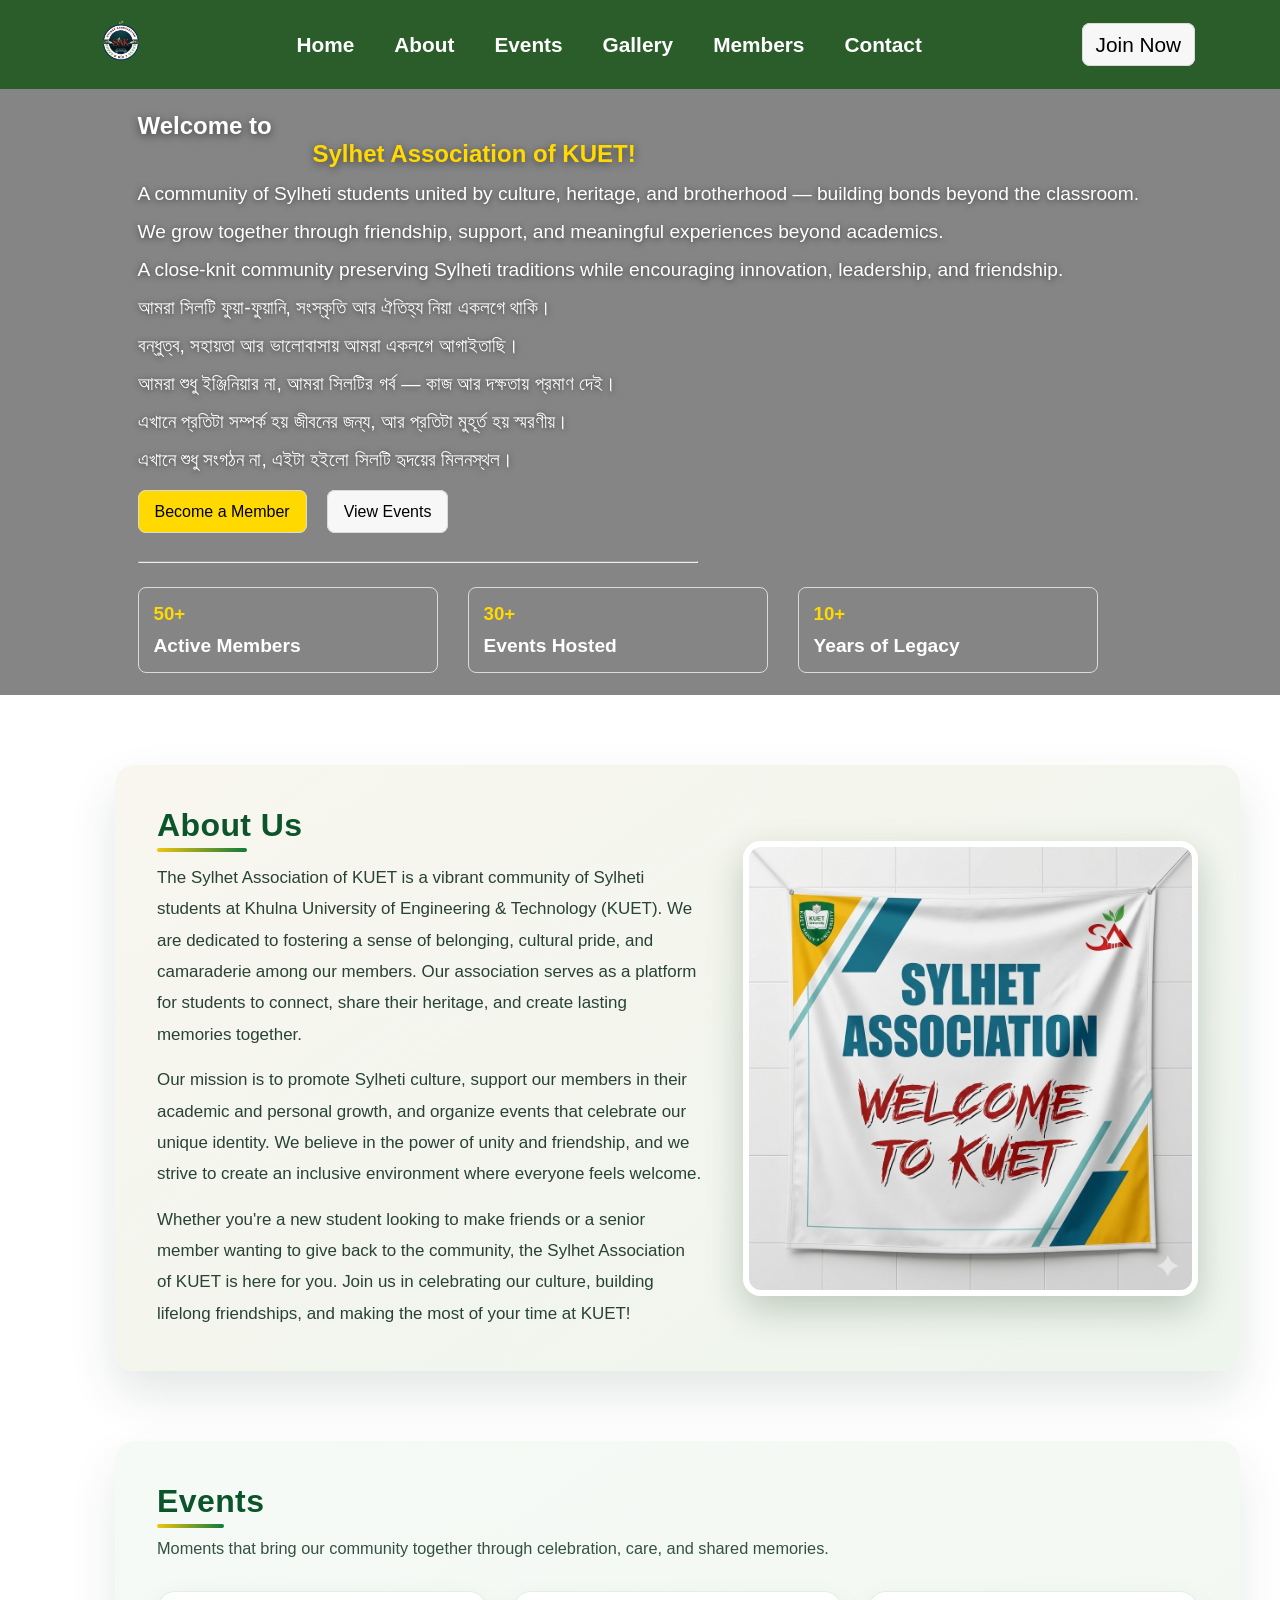
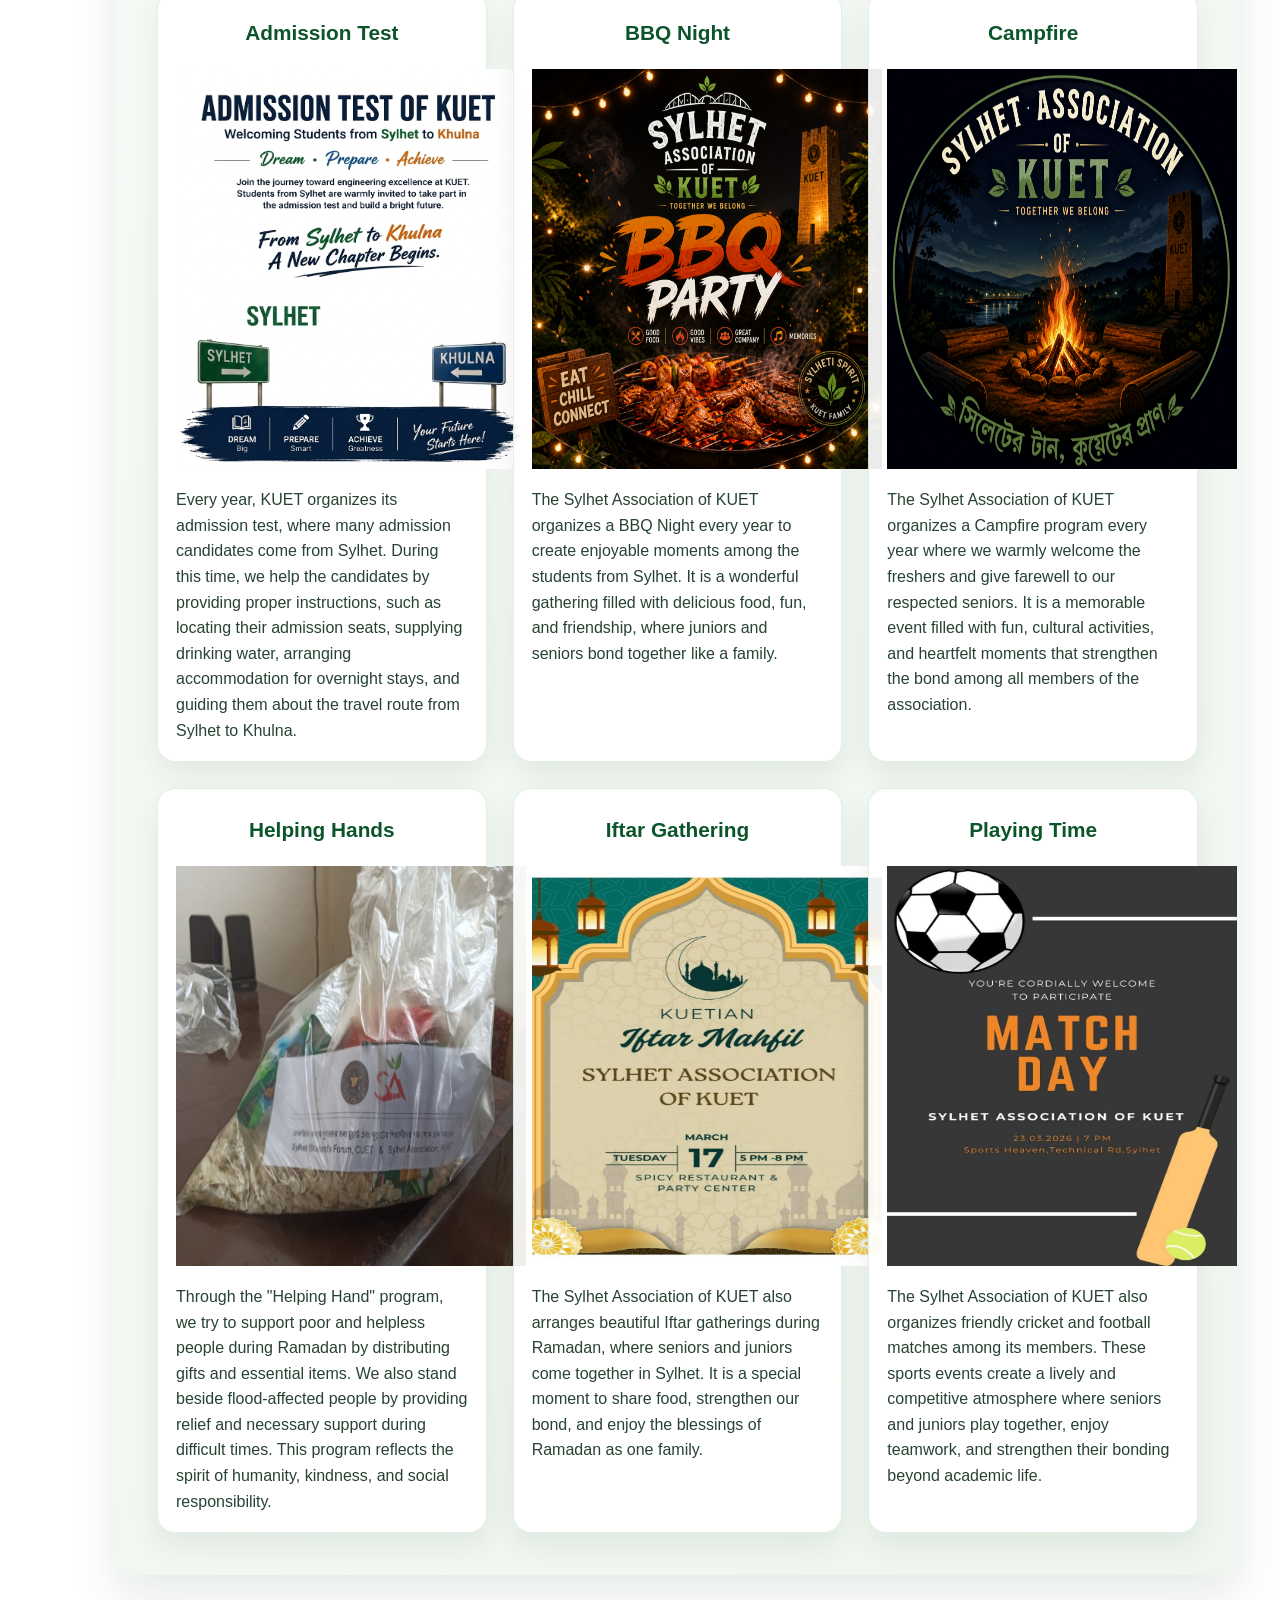
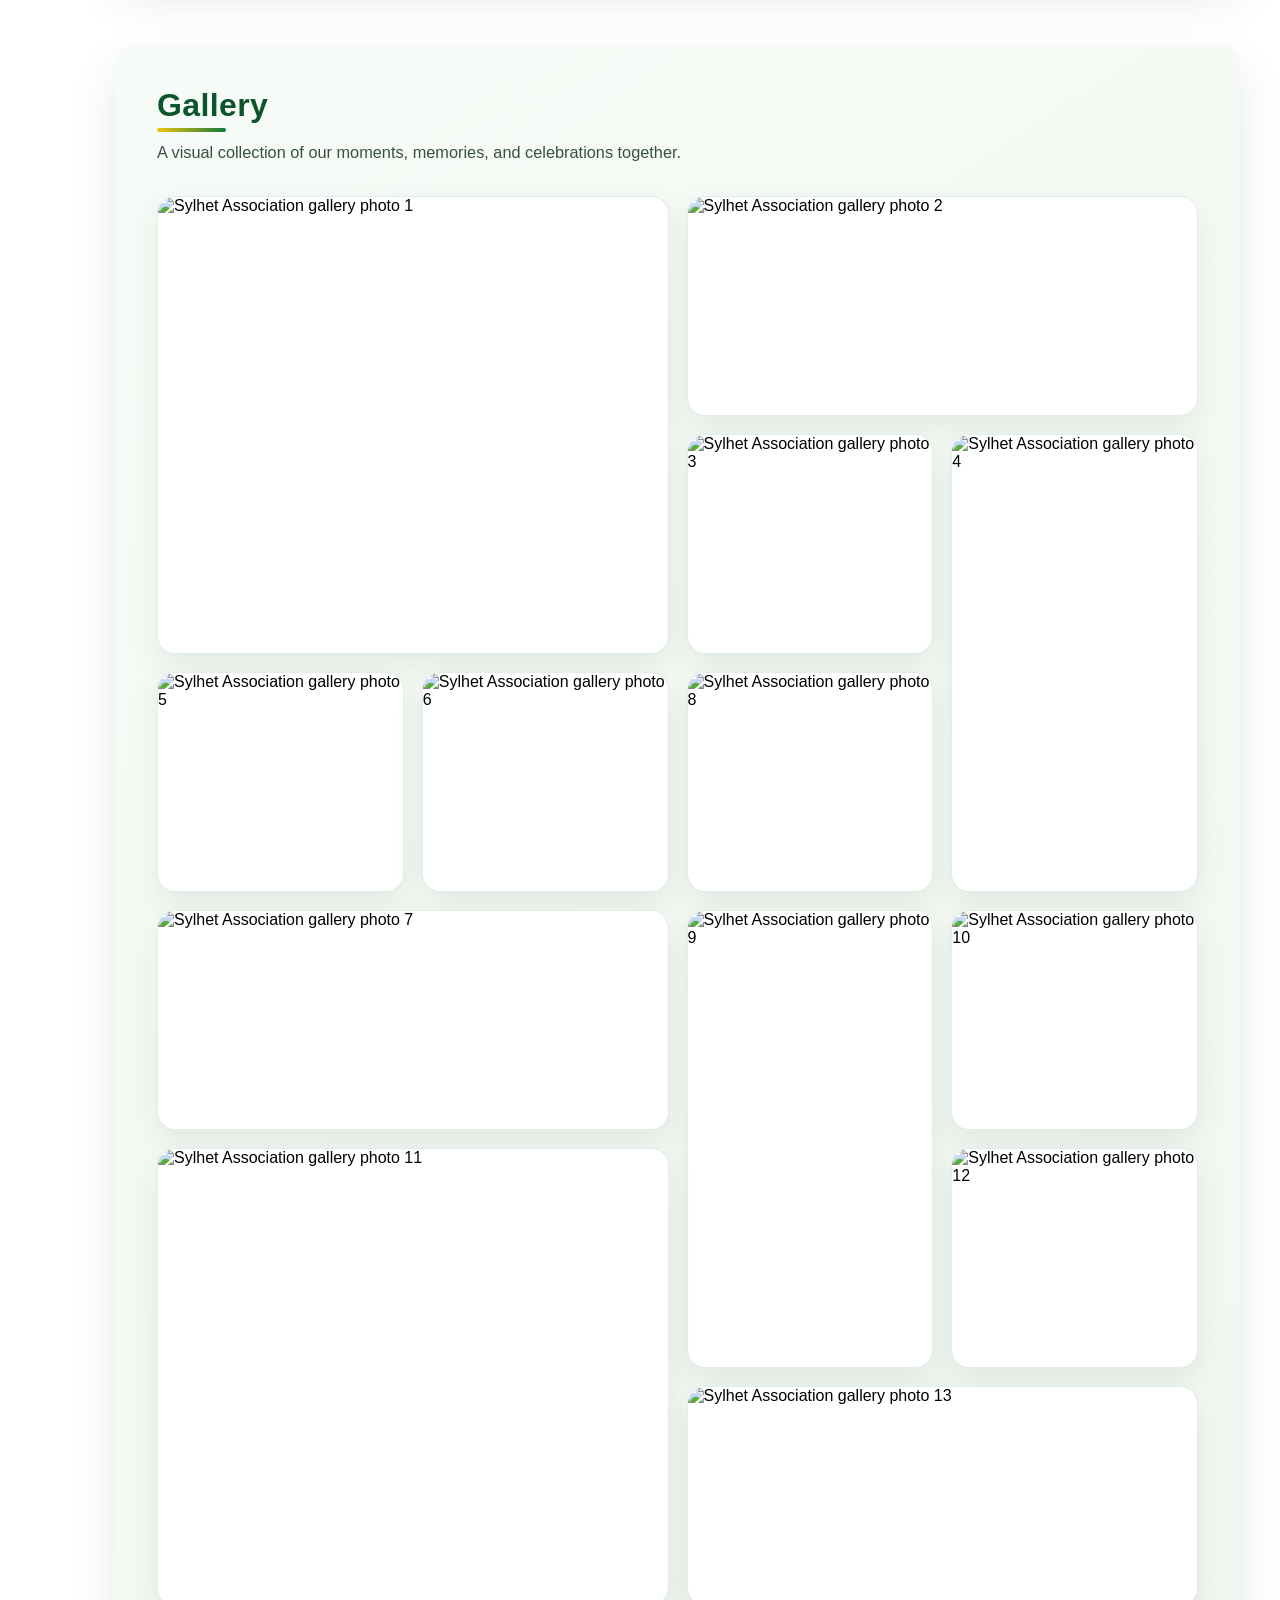
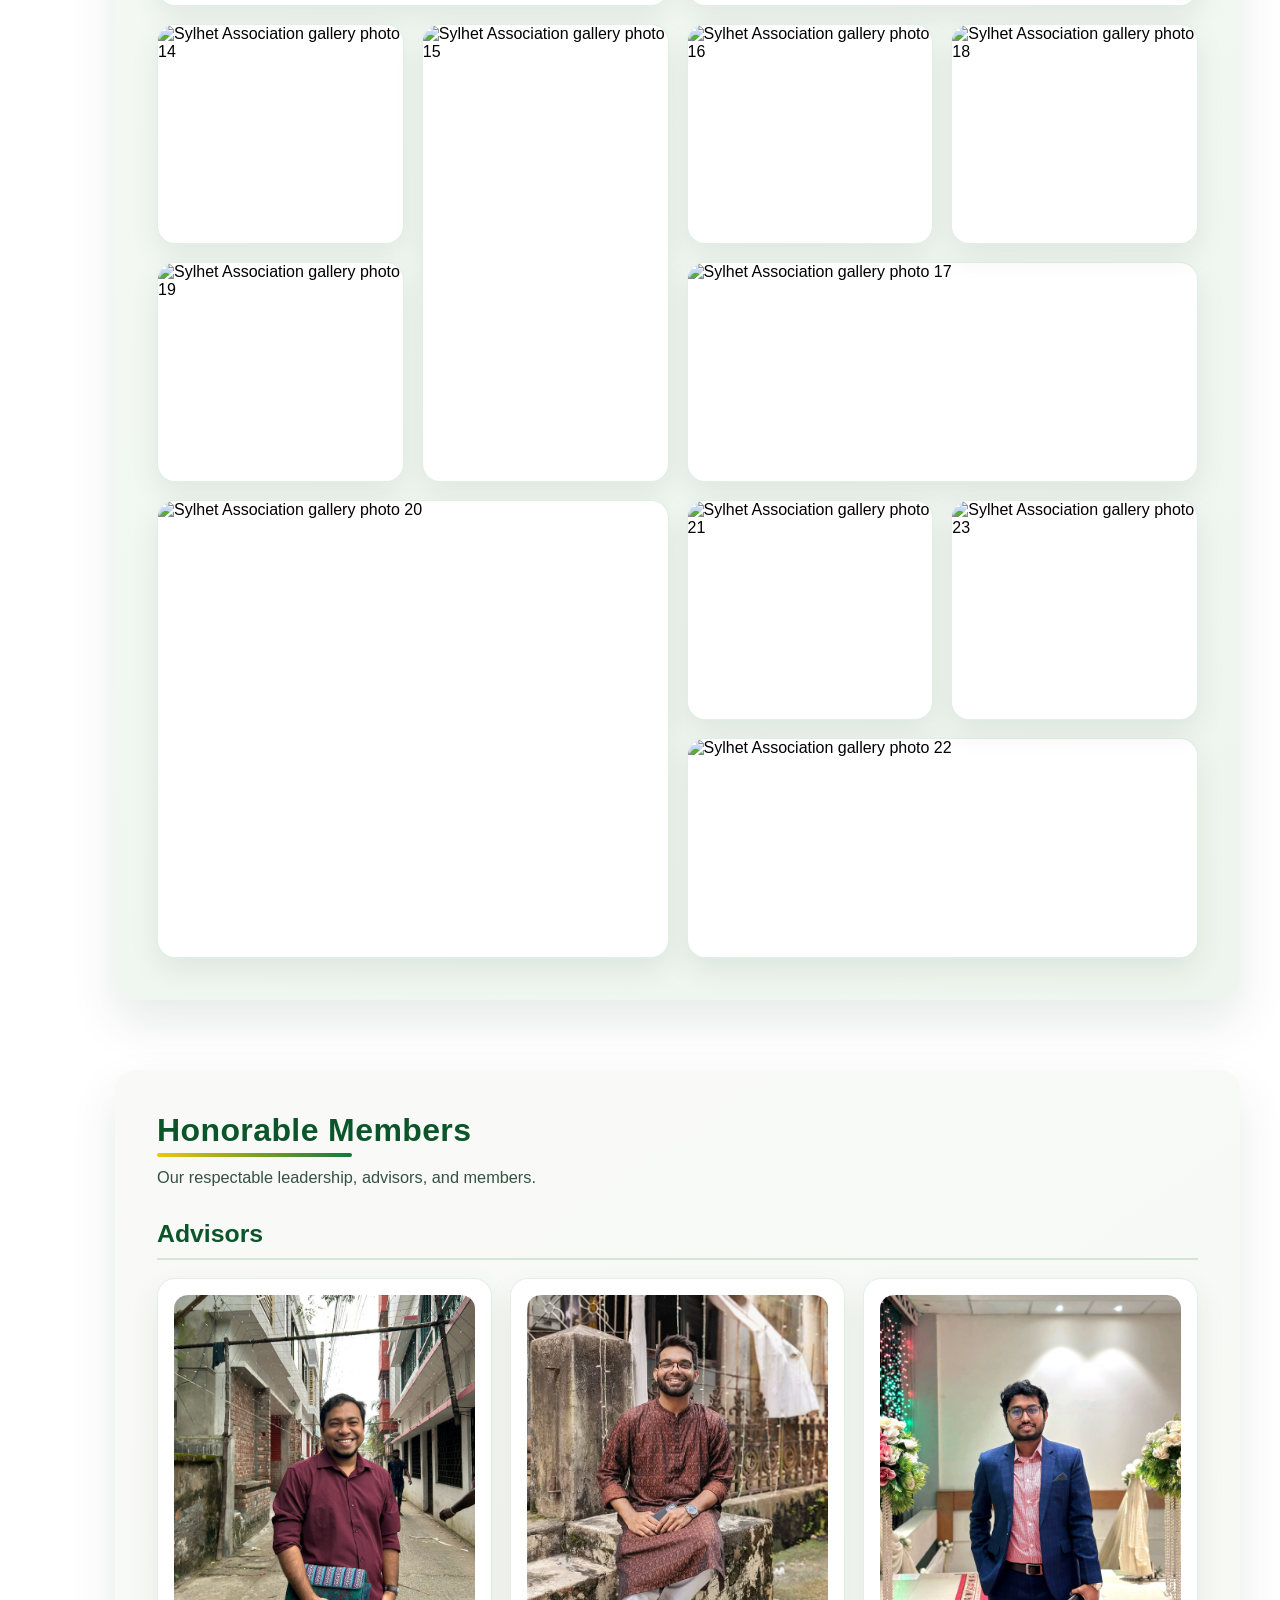
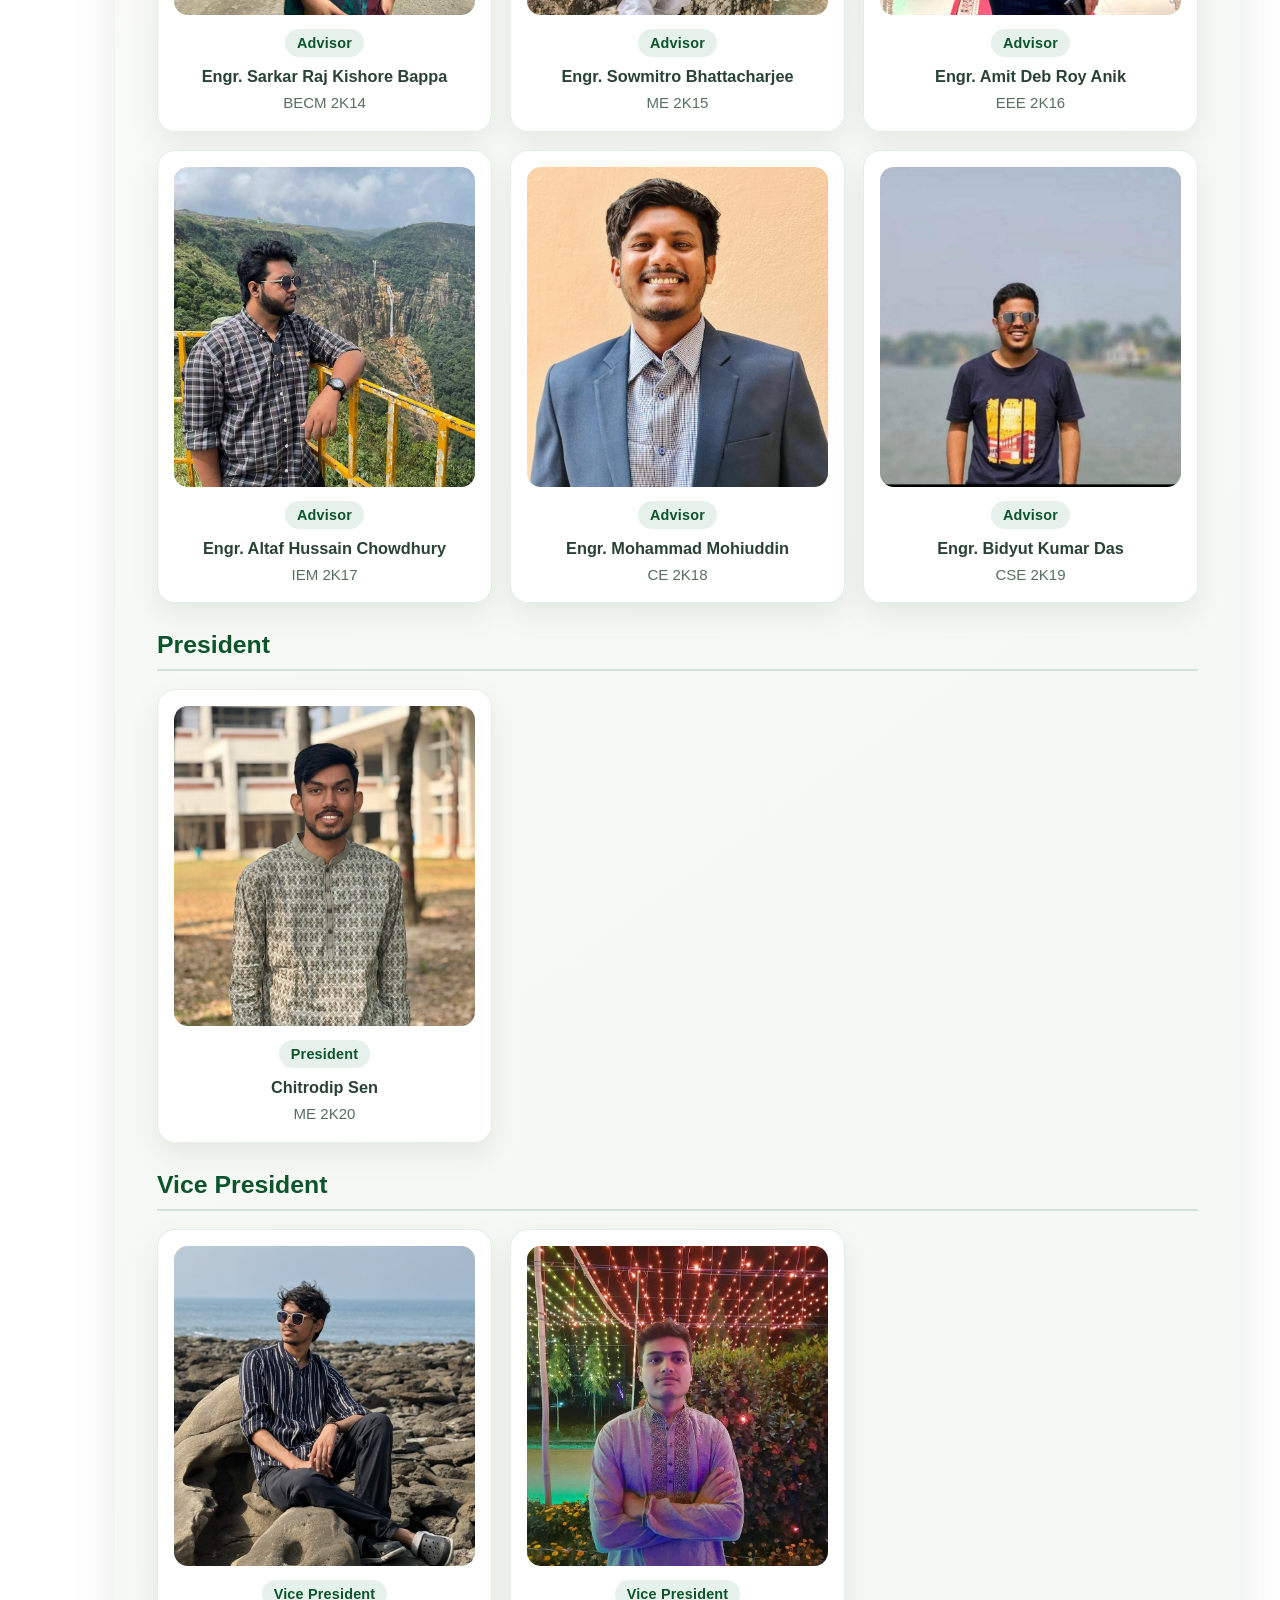
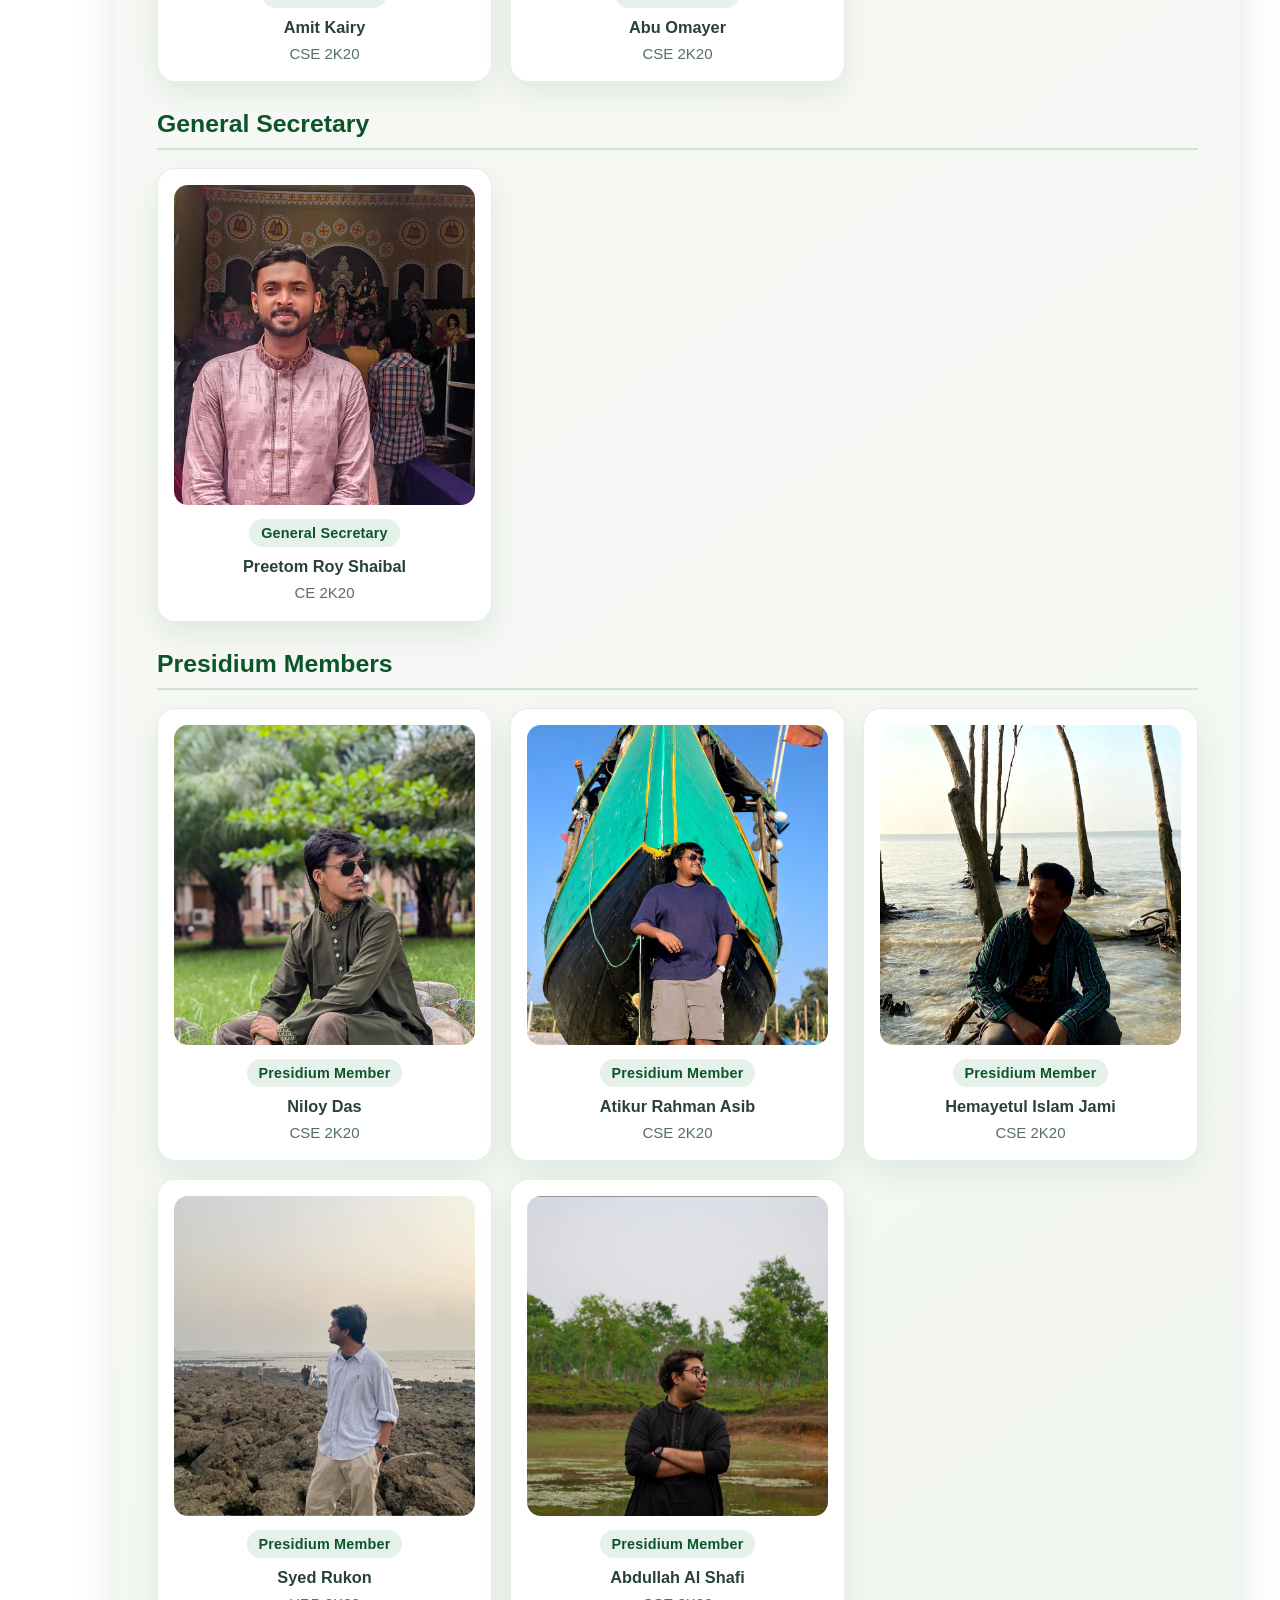
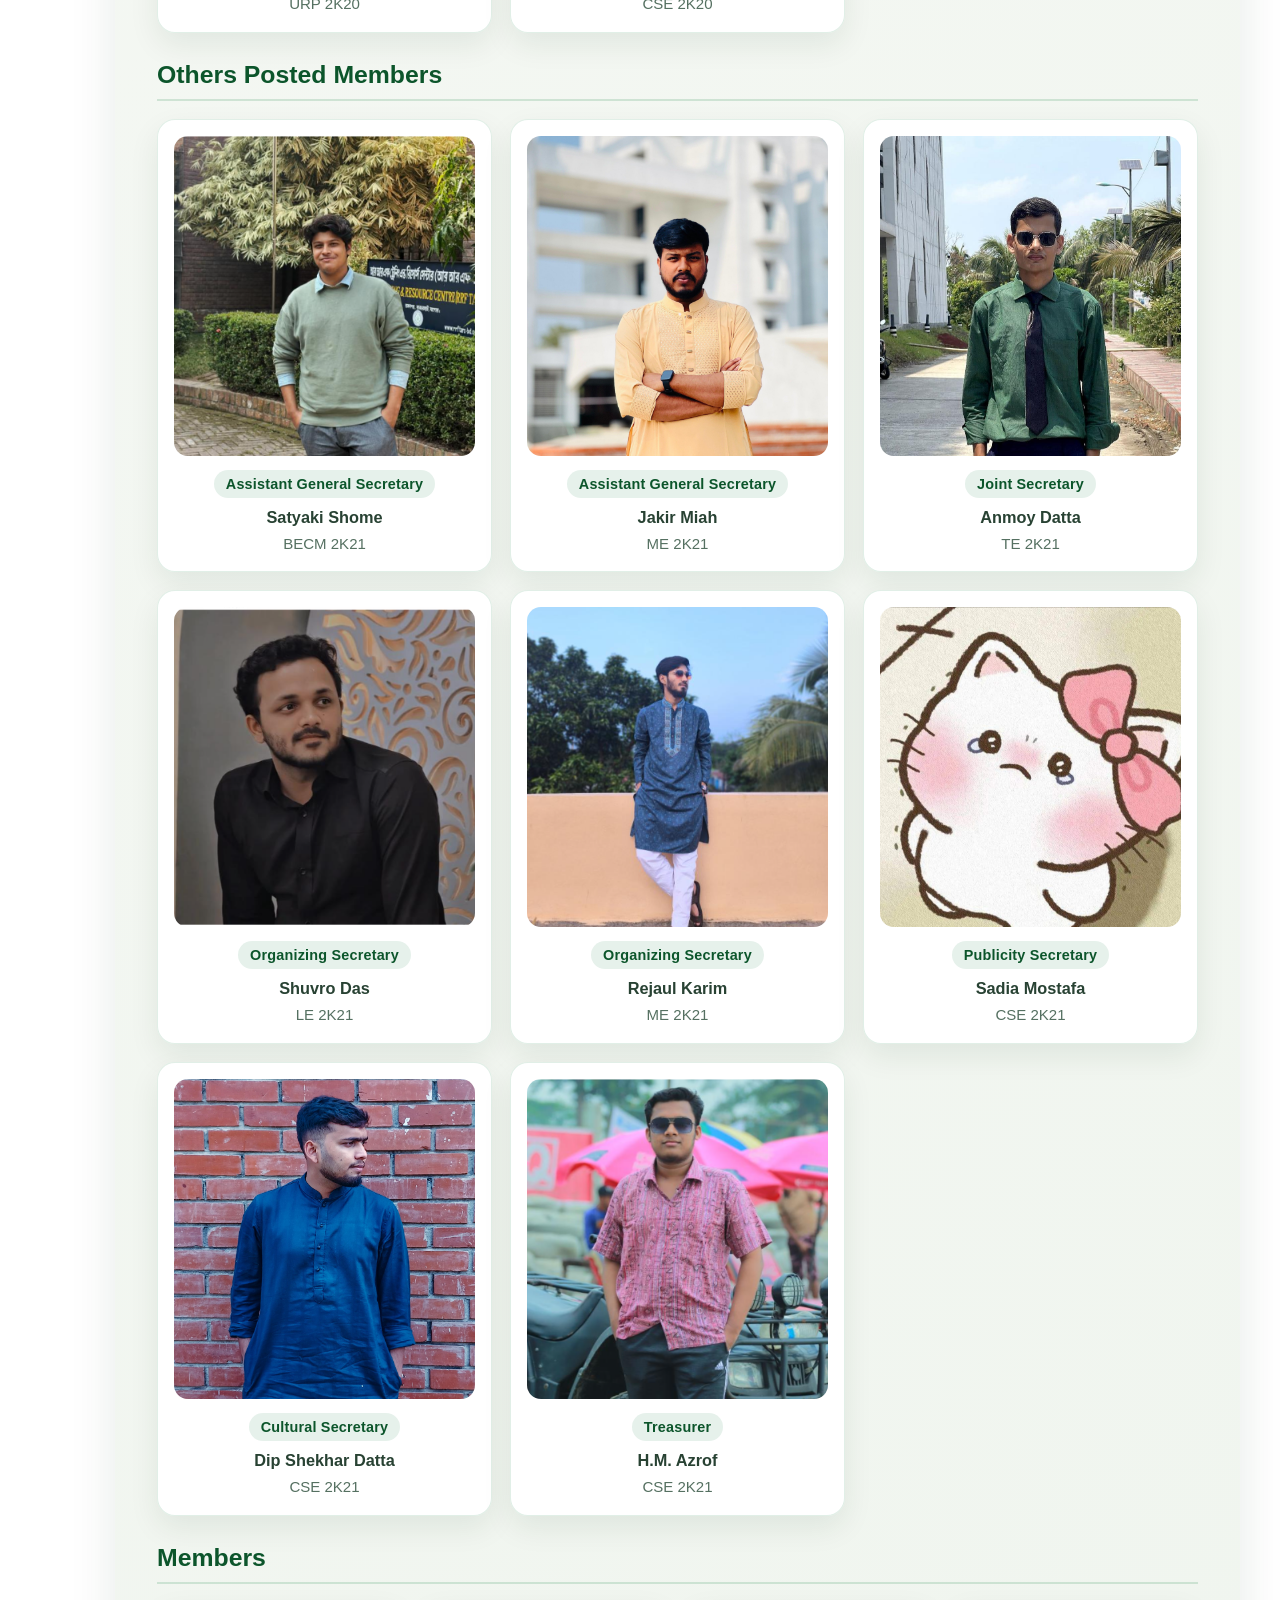
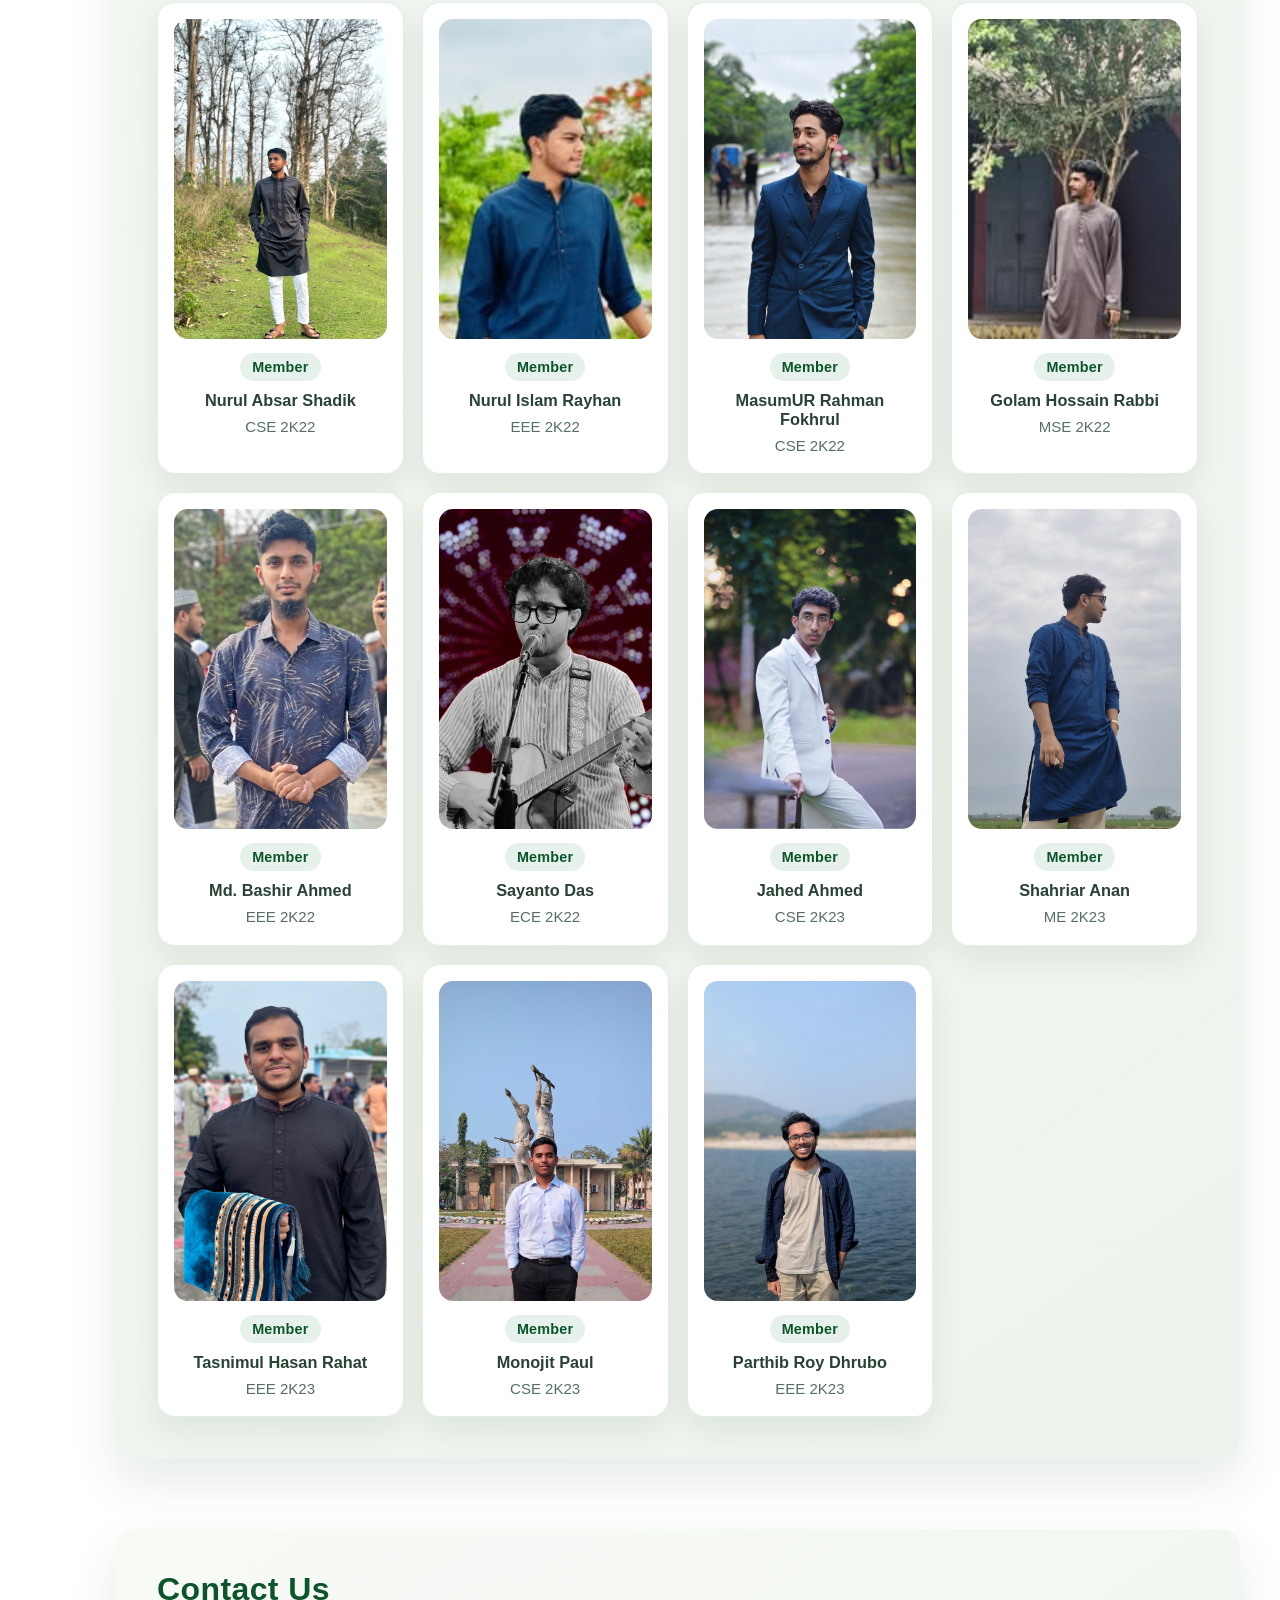
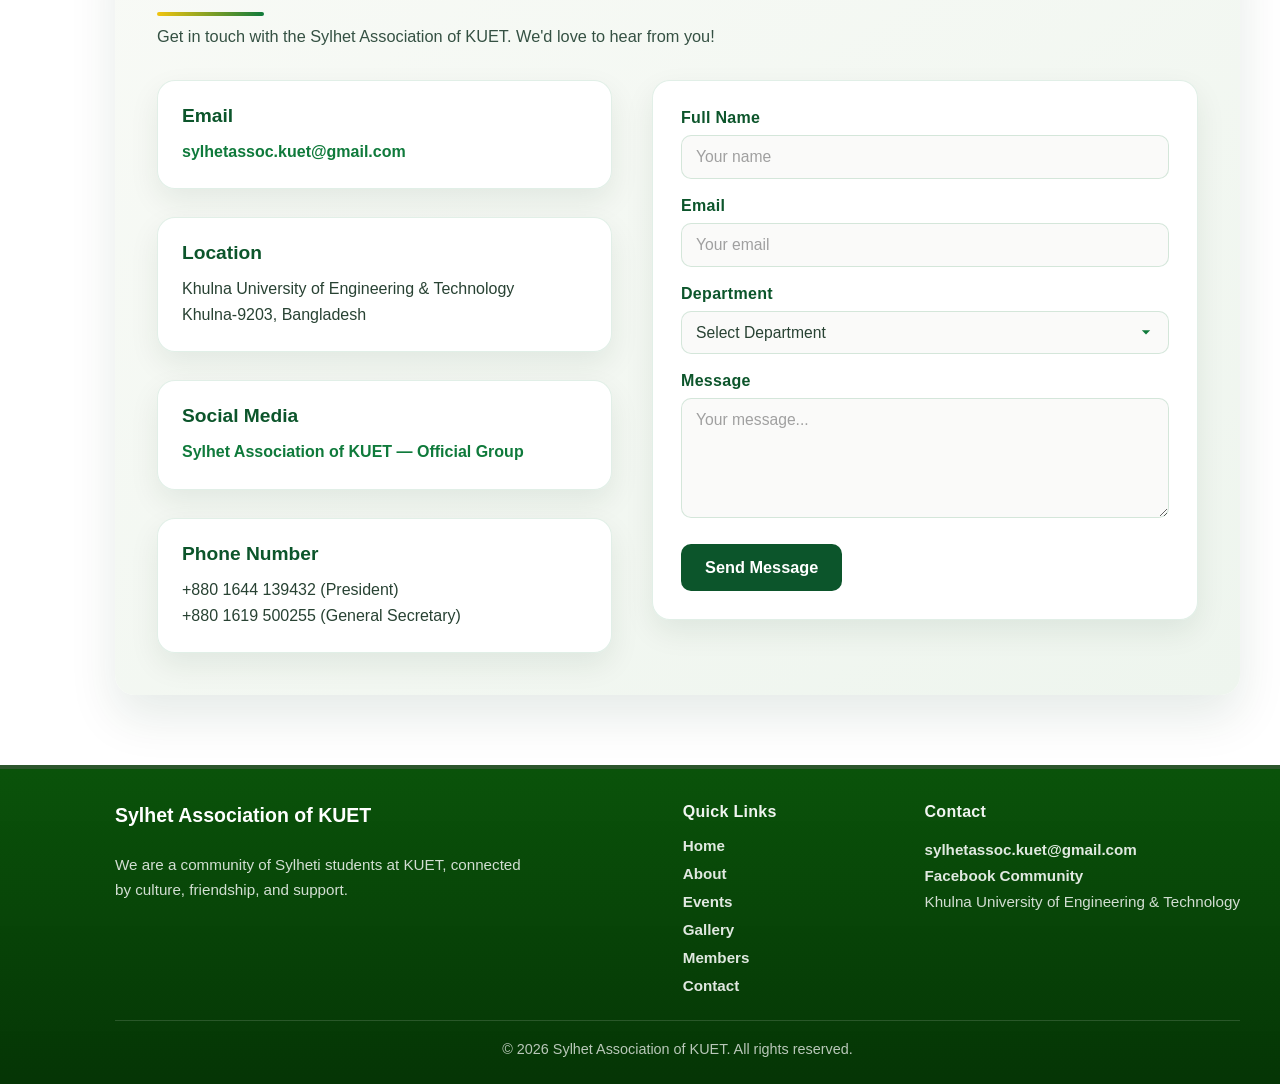
==== commit 522e9ec8: "Footer Done" ====
--- a/index.html
+++ b/index.html
@@ -466,6 +466,40 @@
                 </div>
             </div>
         </section>
+
+        <footer class="site-footer">
+            <div class="site-footer__inner">
+                <div class="site-footer__grid">
+                    <div class="site-footer__column site-footer__brand">
+                        <h3>Sylhet Association of KUET</h3>
+                        <p>We are a community of Sylheti students at KUET, connected by culture, friendship, and support.</p>
+                    </div>
+
+                    <div class="site-footer__column">
+                        <h4>Quick Links</h4>
+                        <nav class="site-footer__nav" aria-label="Footer navigation">
+                            <a href="#Home">Home</a>
+                            <a href="#About">About</a>
+                            <a href="#Events">Events</a>
+                            <a href="#Gallery">Gallery</a>
+                            <a href="#Members">Members</a>
+                            <a href="#Contact">Contact</a>
+                        </nav>
+                    </div>
+
+                    <div class="site-footer__column">
+                        <h4>Contact</h4>
+                        <p><a href="mailto:sylhetassoc.kuet@gmail.com">sylhetassoc.kuet@gmail.com</a></p>
+                        <p><a href="https://facebook.com/groups/sylhetassociationkuet" target="_blank">Facebook Community</a></p>
+                        <p>Khulna University of Engineering &amp; Technology</p>
+                    </div>
+                </div>
+
+                <div class="site-footer__bottom">
+                    <p class="site-footer__copy">&copy; 2026 Sylhet Association of KUET. All rights reserved.</p>
+                </div>
+            </div>
+        </footer>
     </main>
 </body>
 </html>
--- a/css/style.css
+++ b/css/style.css
@@ -600,3 +600,102 @@
 .contact-btn:active{
     transform: translateY(0);
 }
+
+/* Footer section */
+.site-footer{
+    margin-top: 70px;
+    background: linear-gradient(180deg, rgba(2, 77, 2, 0.97) 0%, rgba(0, 49, 0, 0.98) 100%);
+    border-top: 4px solid rgba(255, 255, 255, 0.16);
+}
+
+.site-footer__inner{
+    max-width: 1640px;
+    margin: 0 auto;
+    padding: 34px 40px 22px 115px;
+}
+
+.site-footer__grid{
+    display: flex;
+    flex-wrap: wrap;
+    justify-content: space-between;
+    align-items: start;
+}
+
+.site-footer__column{
+    min-width: 0;
+}
+
+.site-footer__brand{
+    display: flex;
+    flex-direction: column;
+    gap: 12px;
+}
+
+.site-footer__brand h3{
+    color: #ffffff;
+    font-size: 1.22rem;
+    font-weight: 800;
+    line-height: 1.3;
+    position: relative;
+    padding-bottom: 10px;
+    margin-bottom: 1px;
+}
+
+.site-footer__column h4{
+    color: rgba(255, 255, 255, 0.94);
+    font-size: 1rem;
+    font-weight: 800;
+    margin-bottom: 16px;
+    letter-spacing: 0.3px;
+}
+
+.site-footer__brand p,
+.site-footer__column p,
+.site-footer__copy{
+    color: rgba(255, 255, 255, 0.82);
+    font-size: 0.95rem;
+    line-height: 1.7;
+}
+
+.site-footer__nav{
+    display: flex;
+    flex-direction: column;
+    gap: 11px;
+}
+
+.site-footer__nav a{
+    color: rgba(255, 255, 255, 0.88);
+    font-weight: 600;
+    font-size: 0.95rem;
+    transition: color 0.25s ease;
+}
+
+.site-footer__nav a:hover{
+    color: #000000;
+}
+
+.site-footer__column a{
+    color: rgba(255, 255, 255, 0.88);
+    font-weight: 600;
+    transition: color 0.25s ease;
+}
+
+.site-footer__column a:hover{
+    color: #000000;
+}
+
+.site-footer__brand p{
+    max-width: 420px;
+}
+
+.site-footer__bottom{
+    margin-top: 26px;
+    padding-top: 16px;
+    border-top: 1px solid rgba(255, 255, 255, 0.14);
+    text-align: center;
+}
+
+.site-footer__copy{
+    color: rgba(255, 255, 255, 0.72);
+    font-size: 0.9rem;
+}
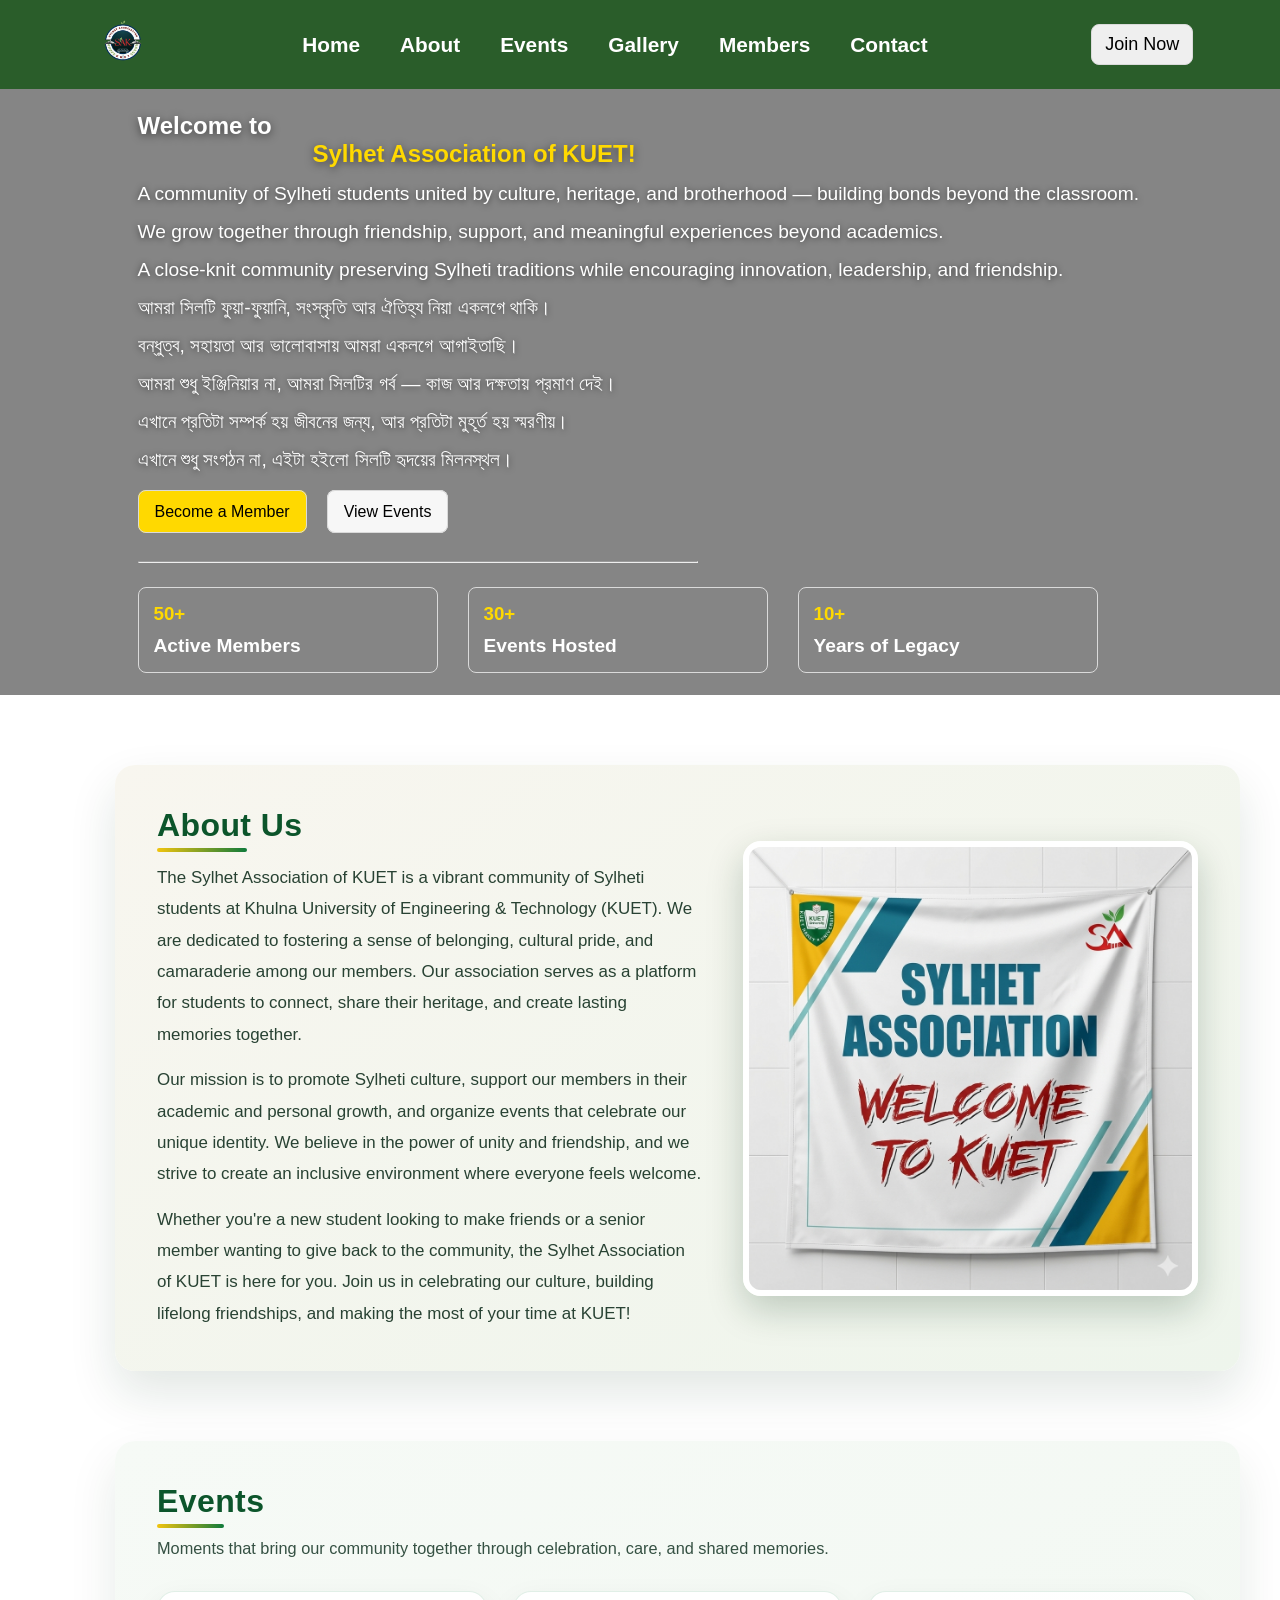
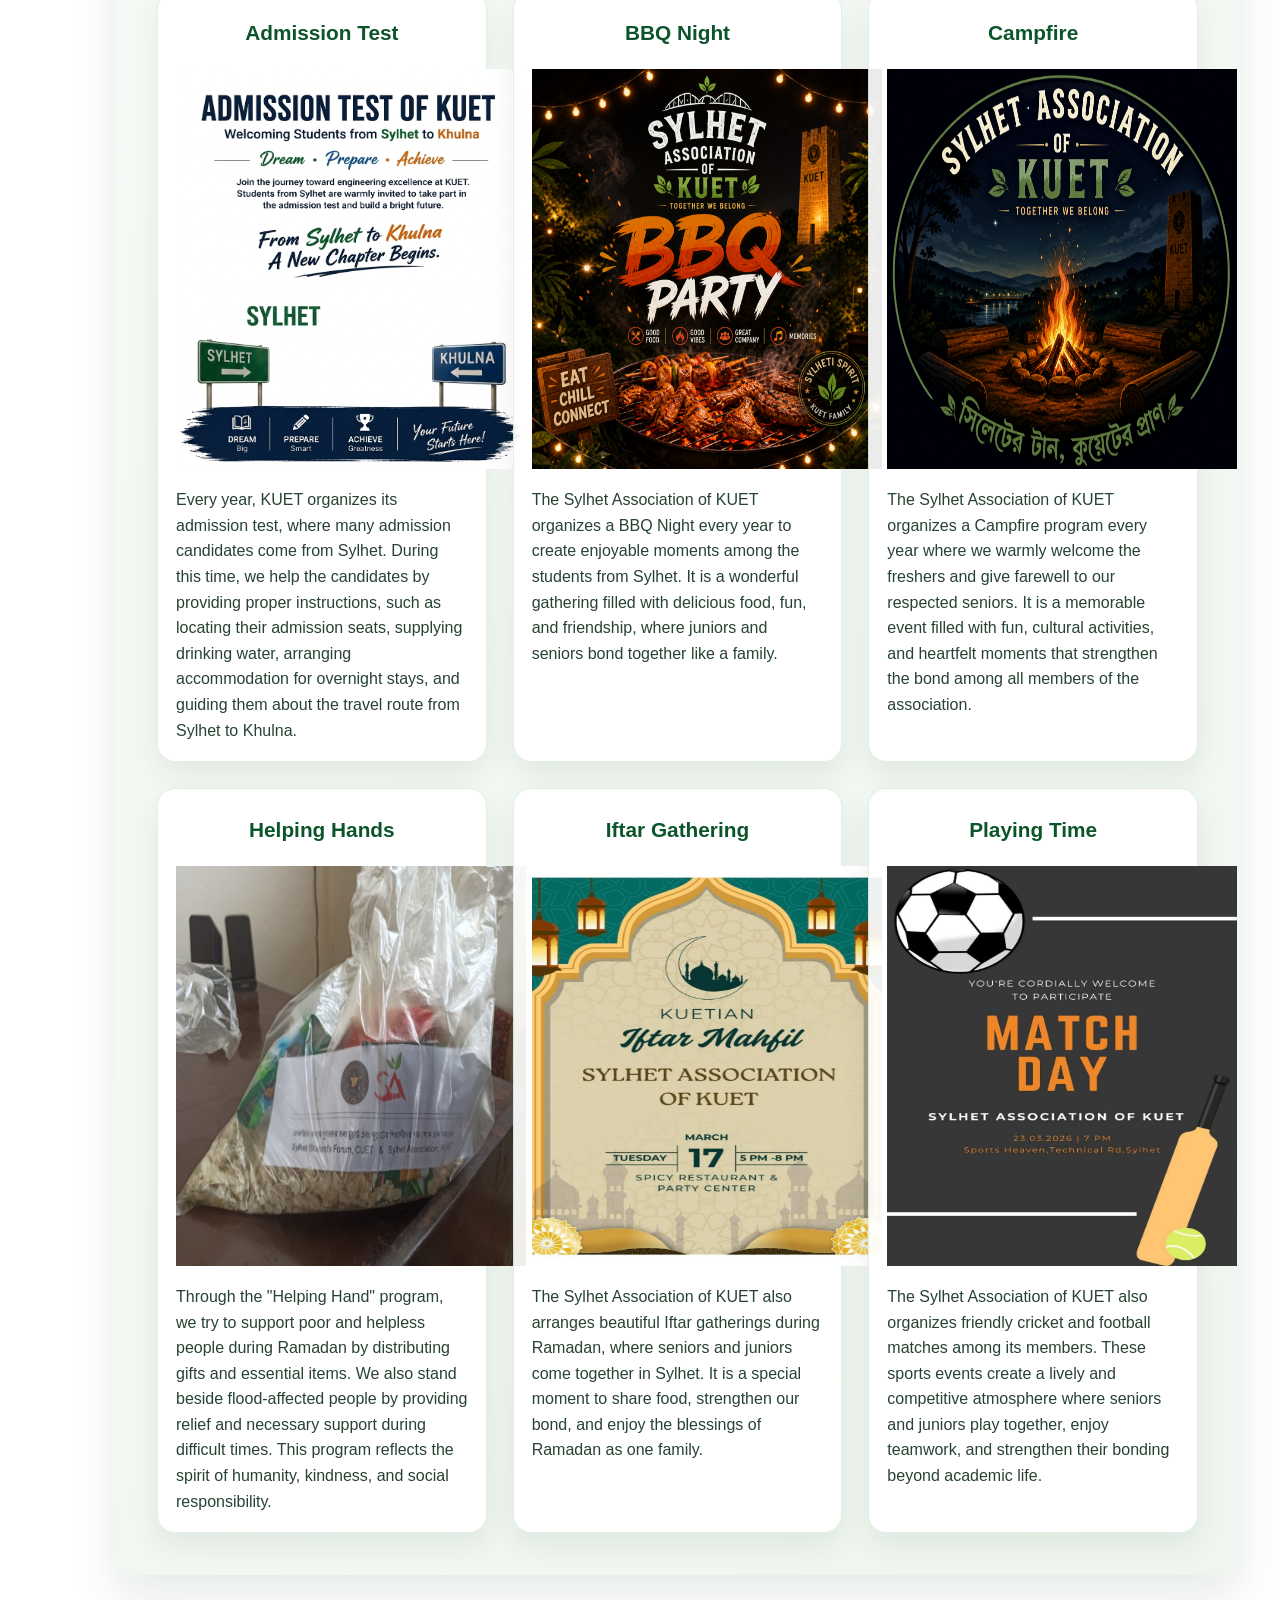
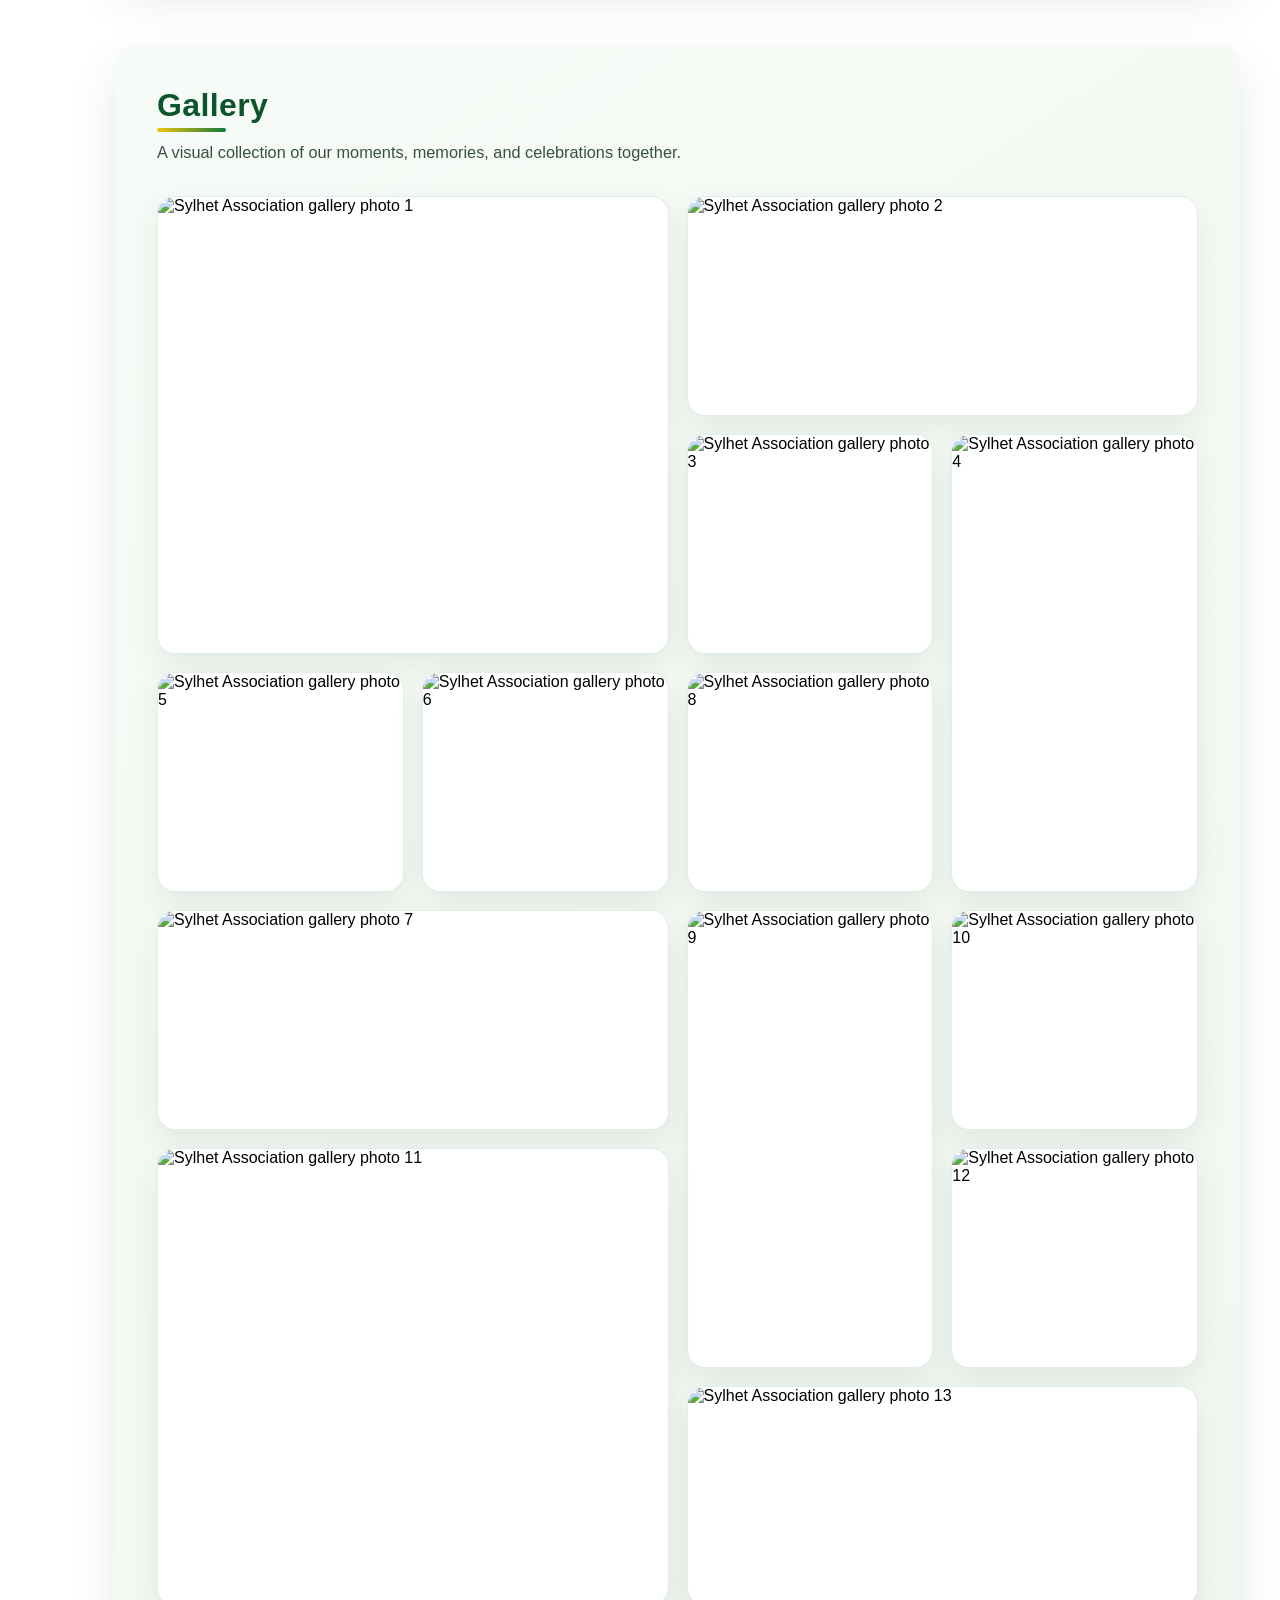
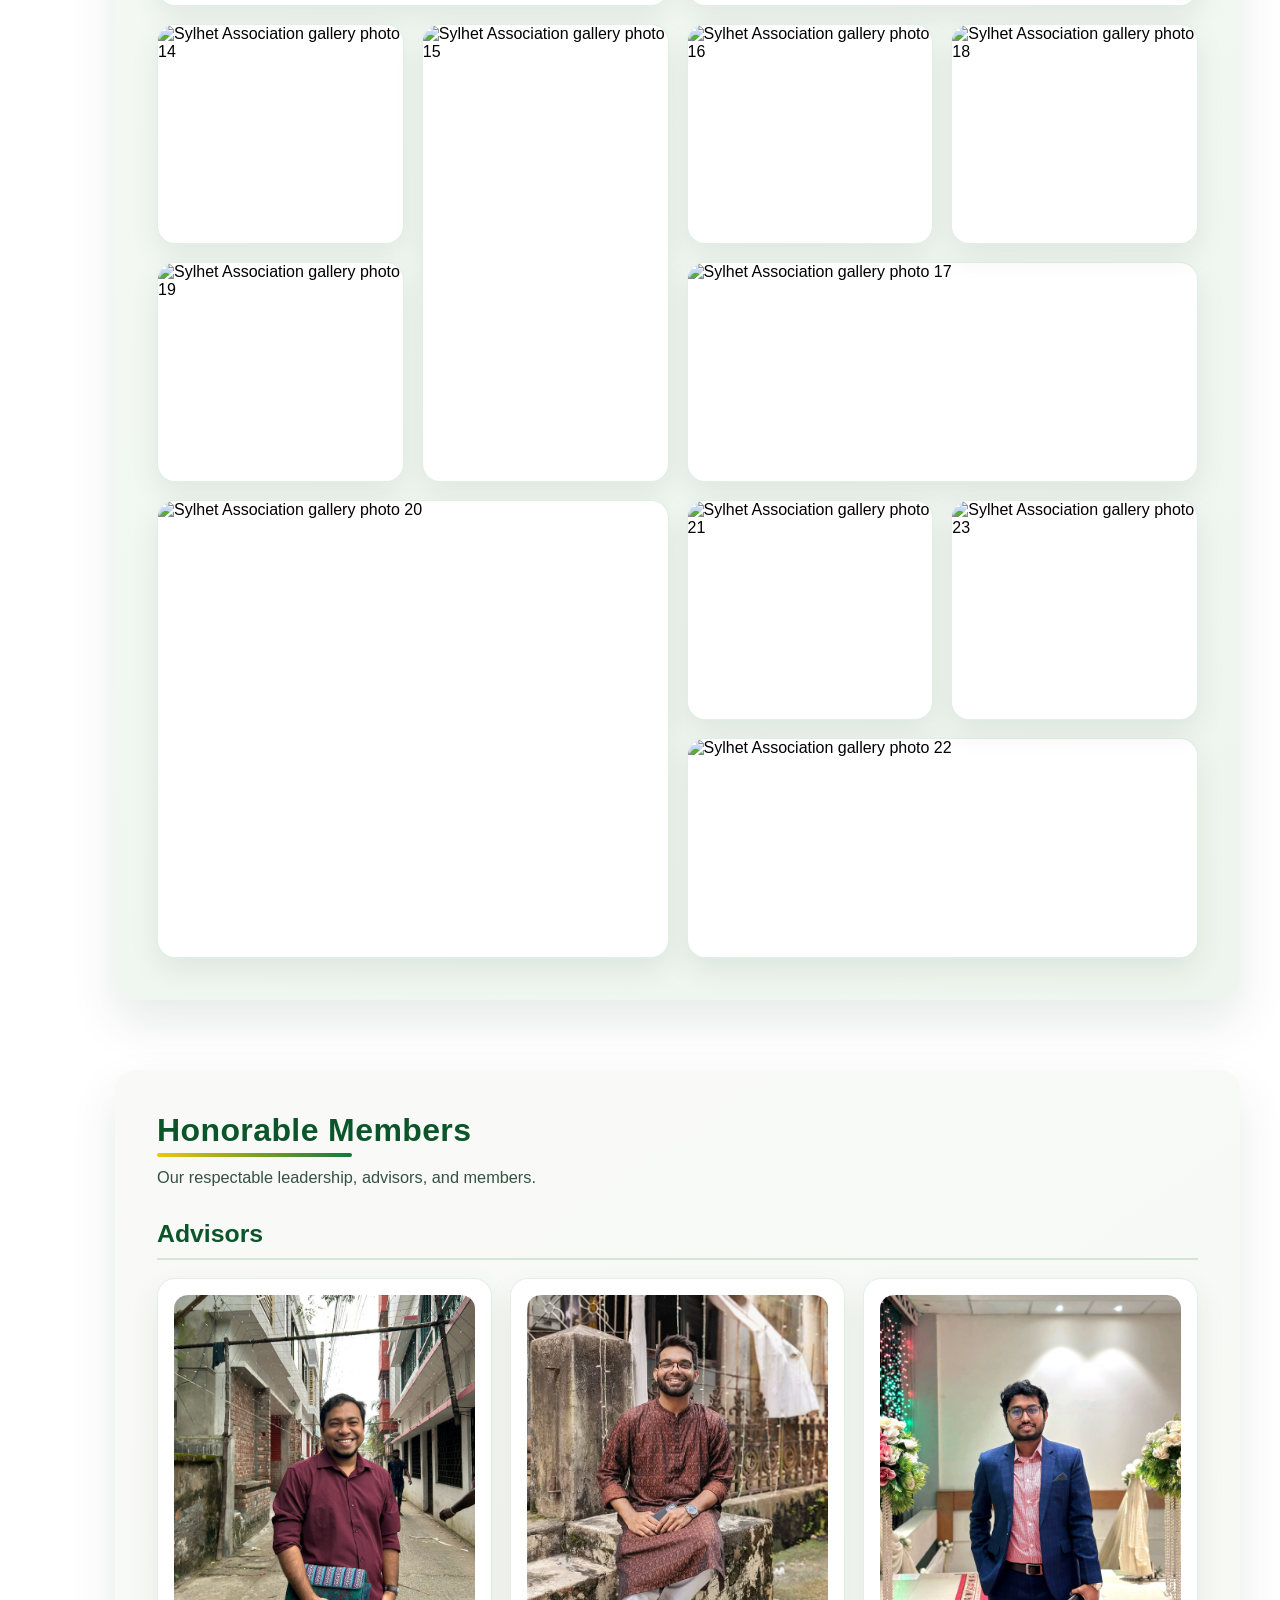
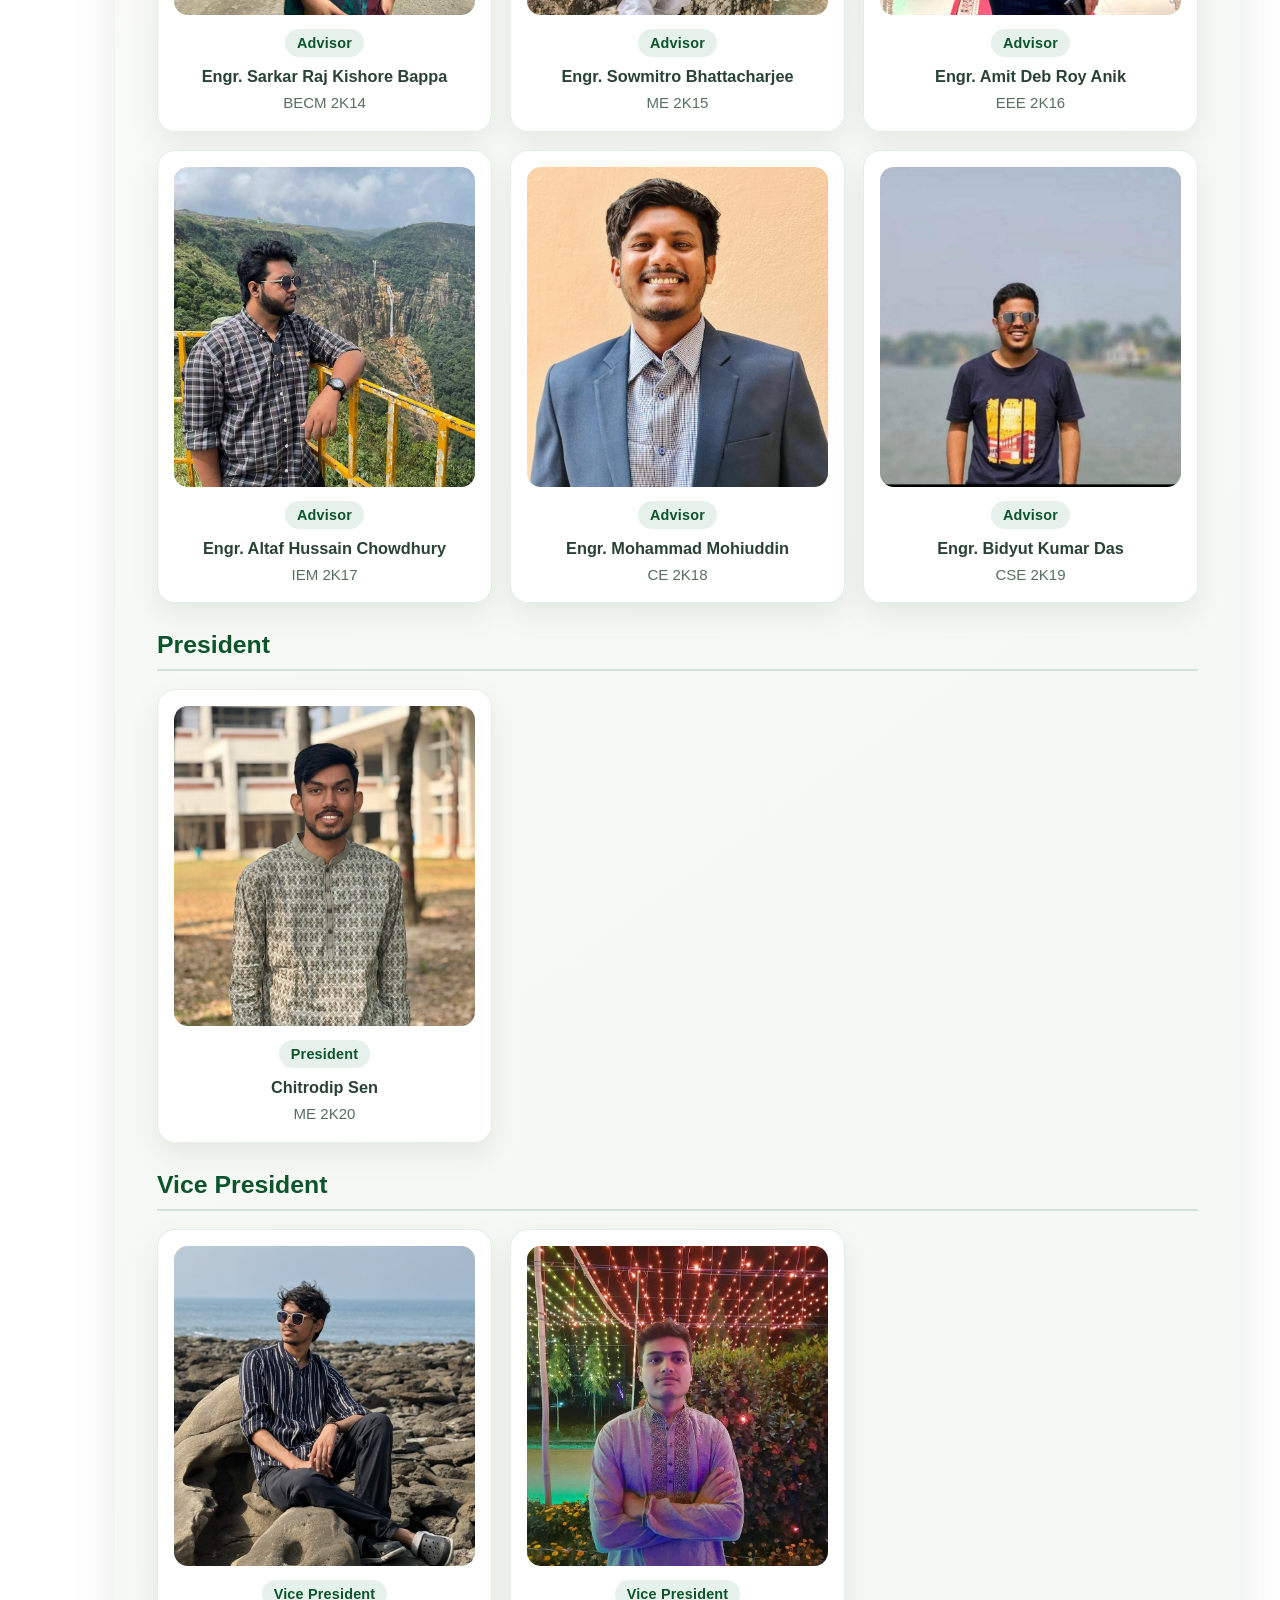
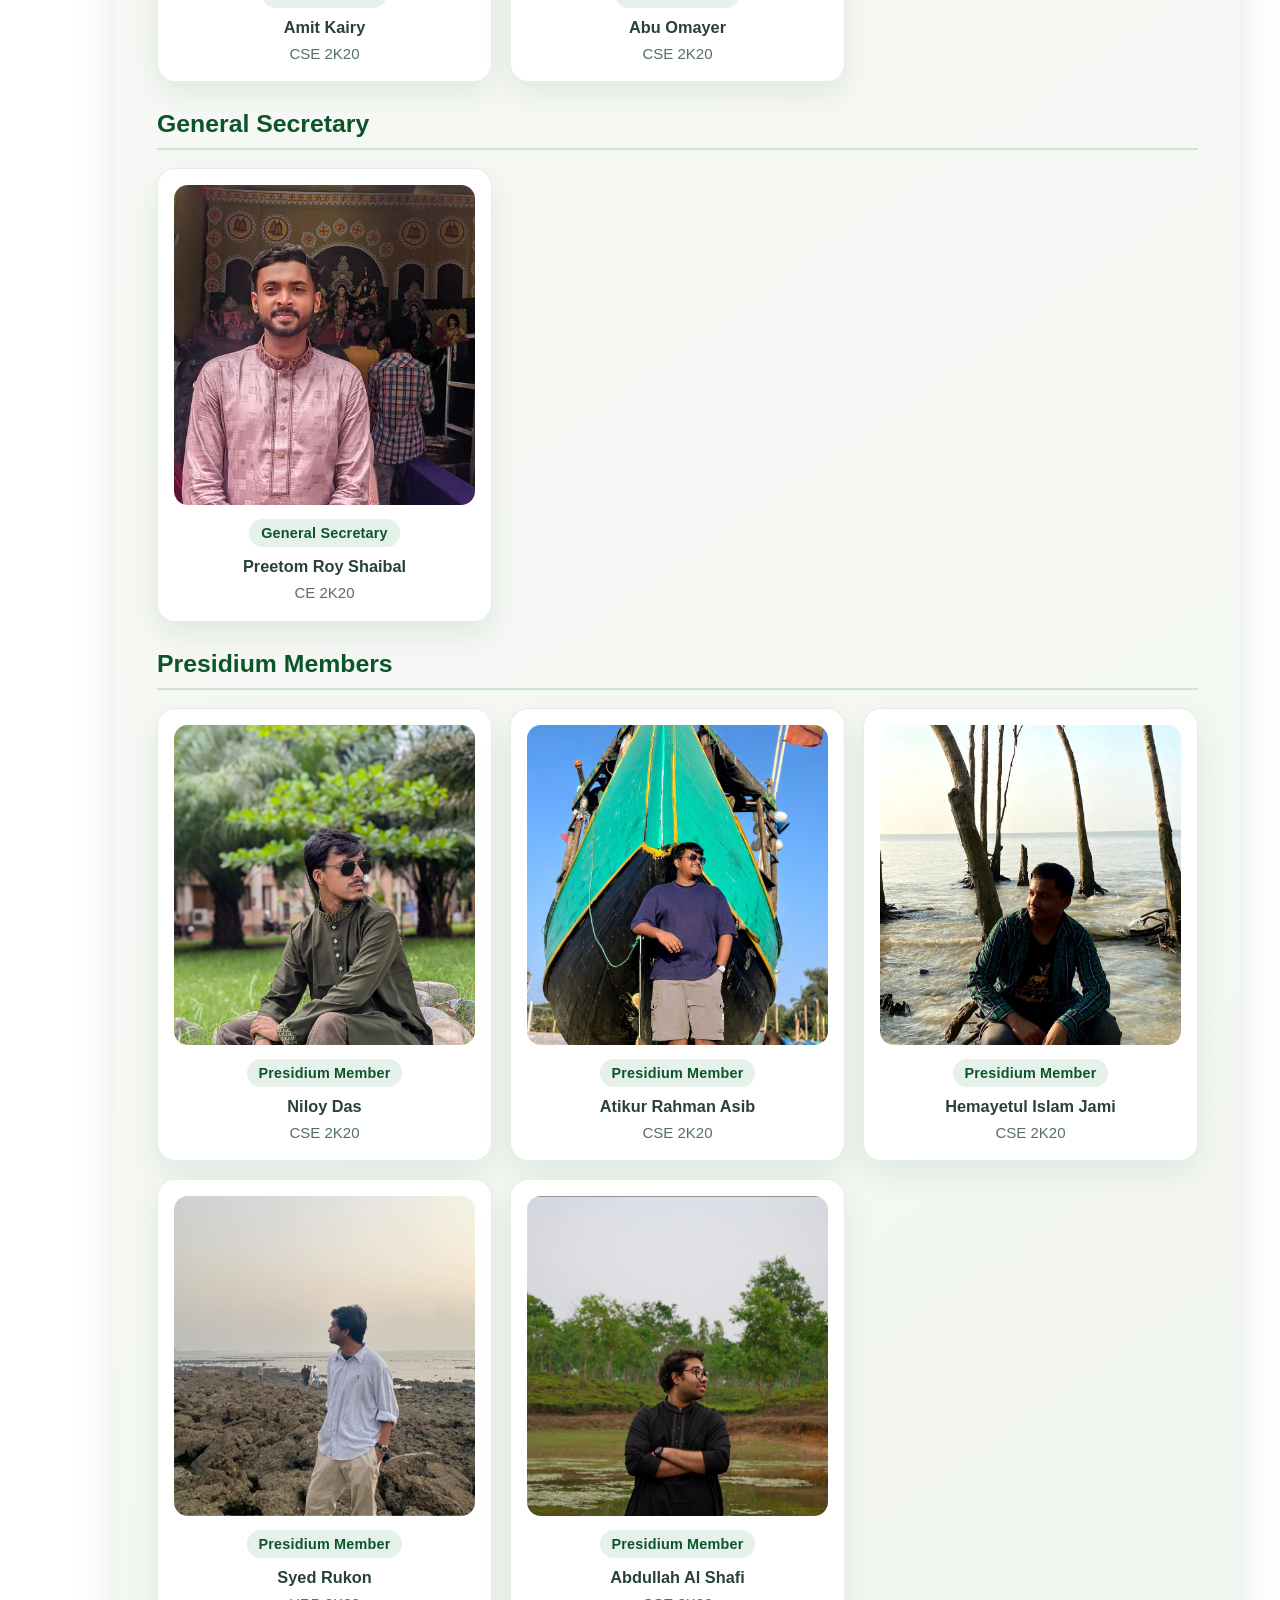
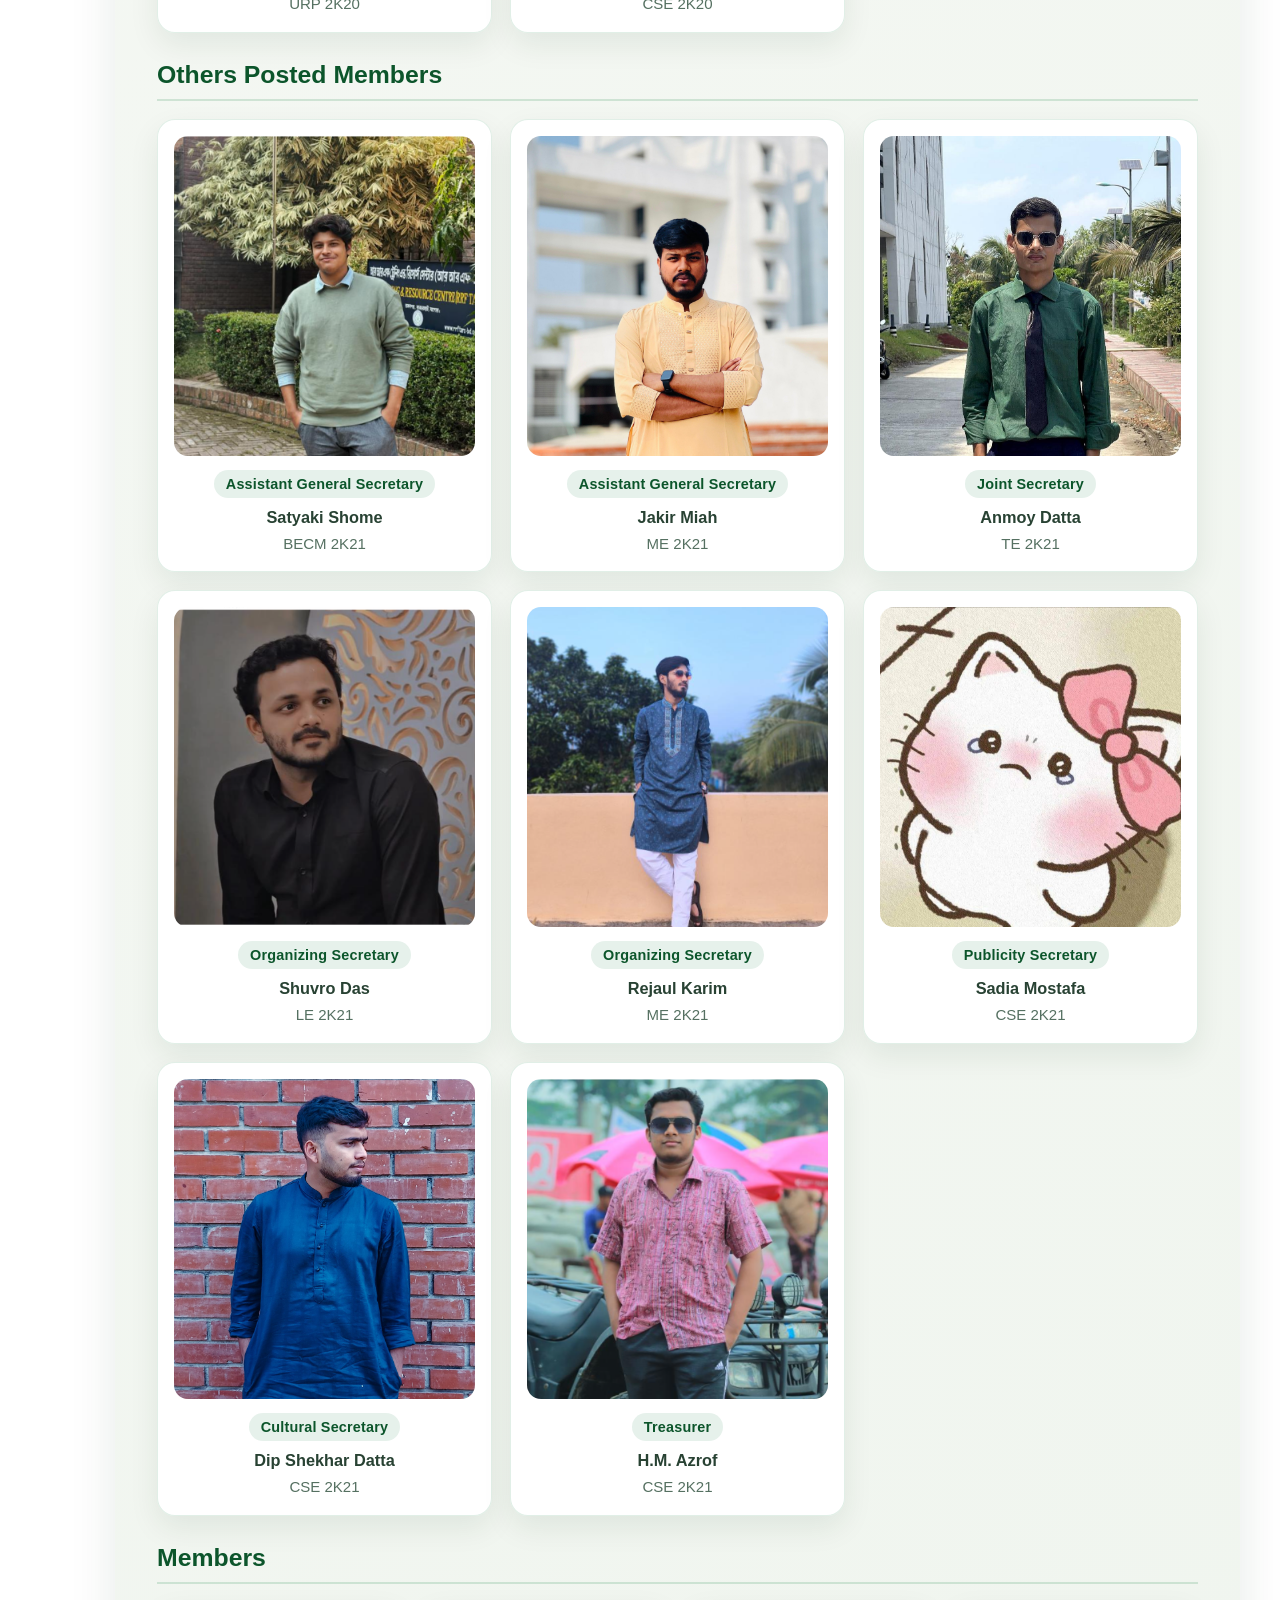
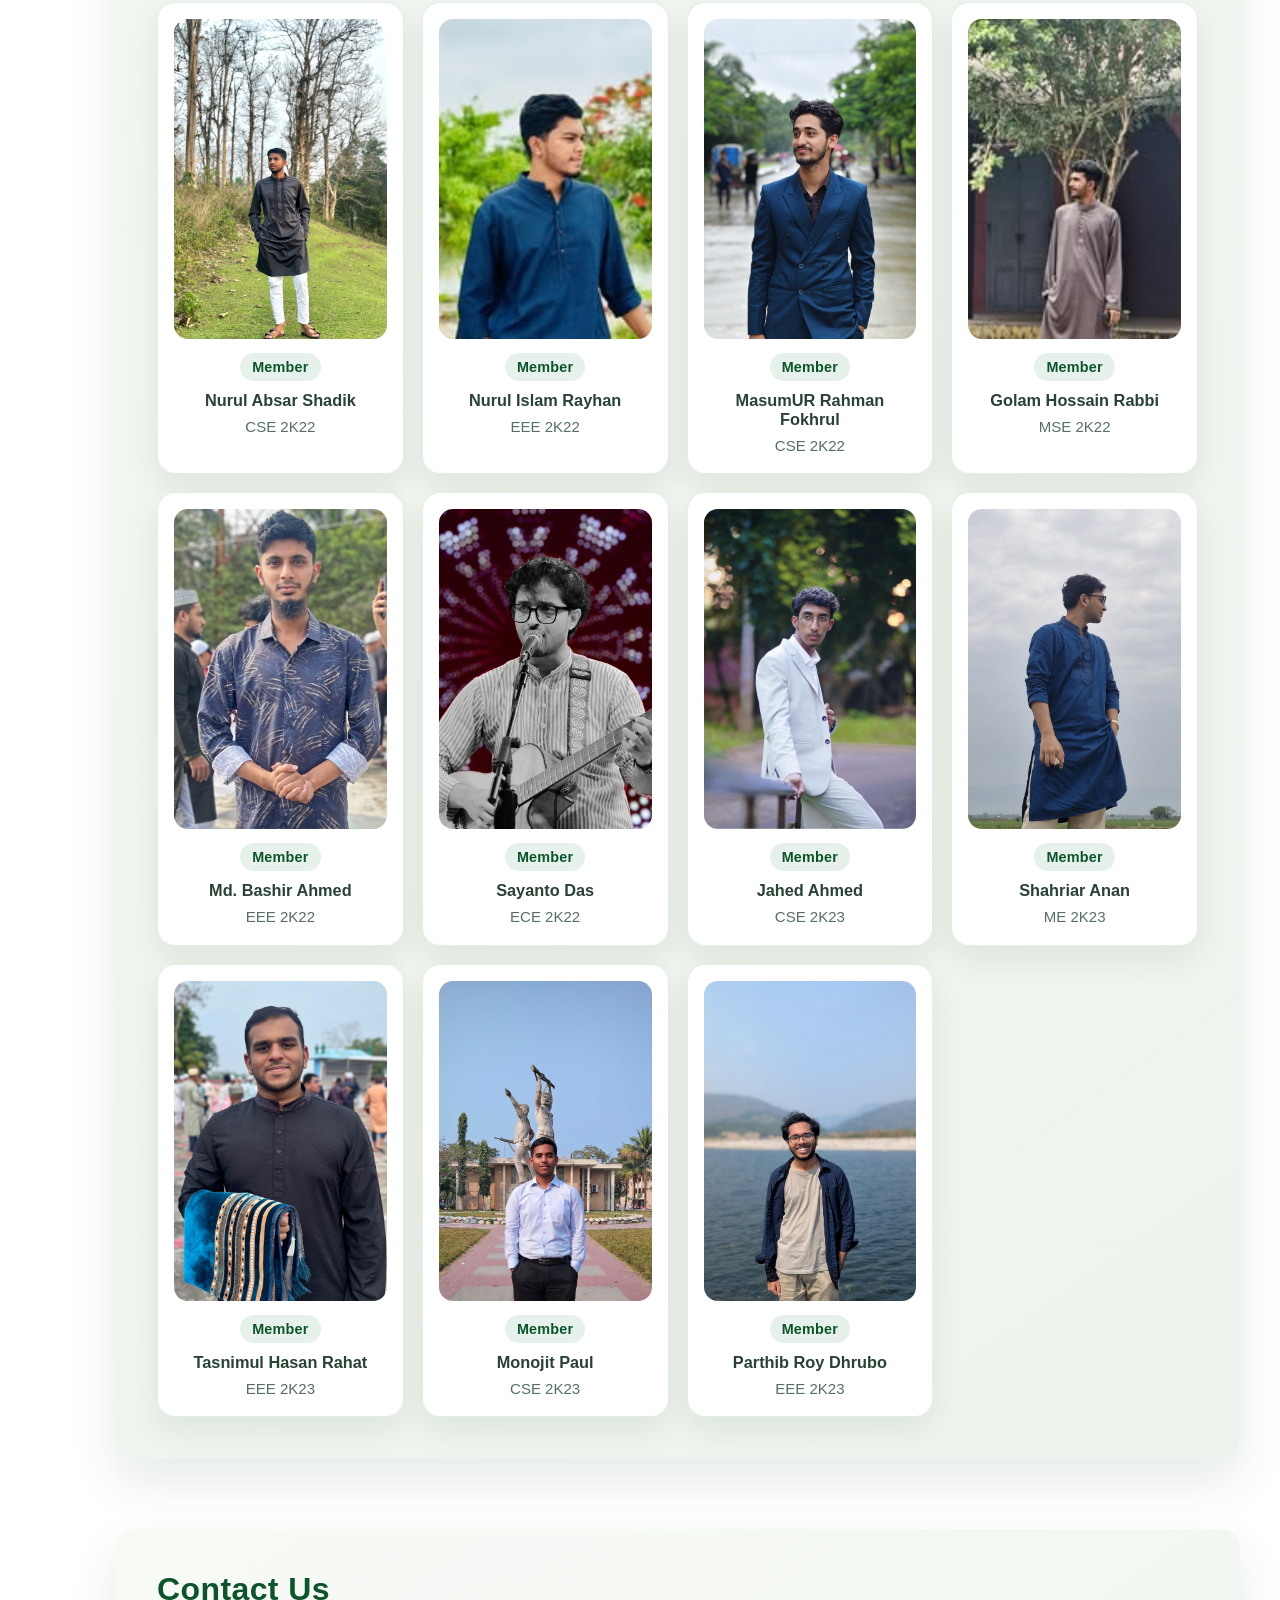
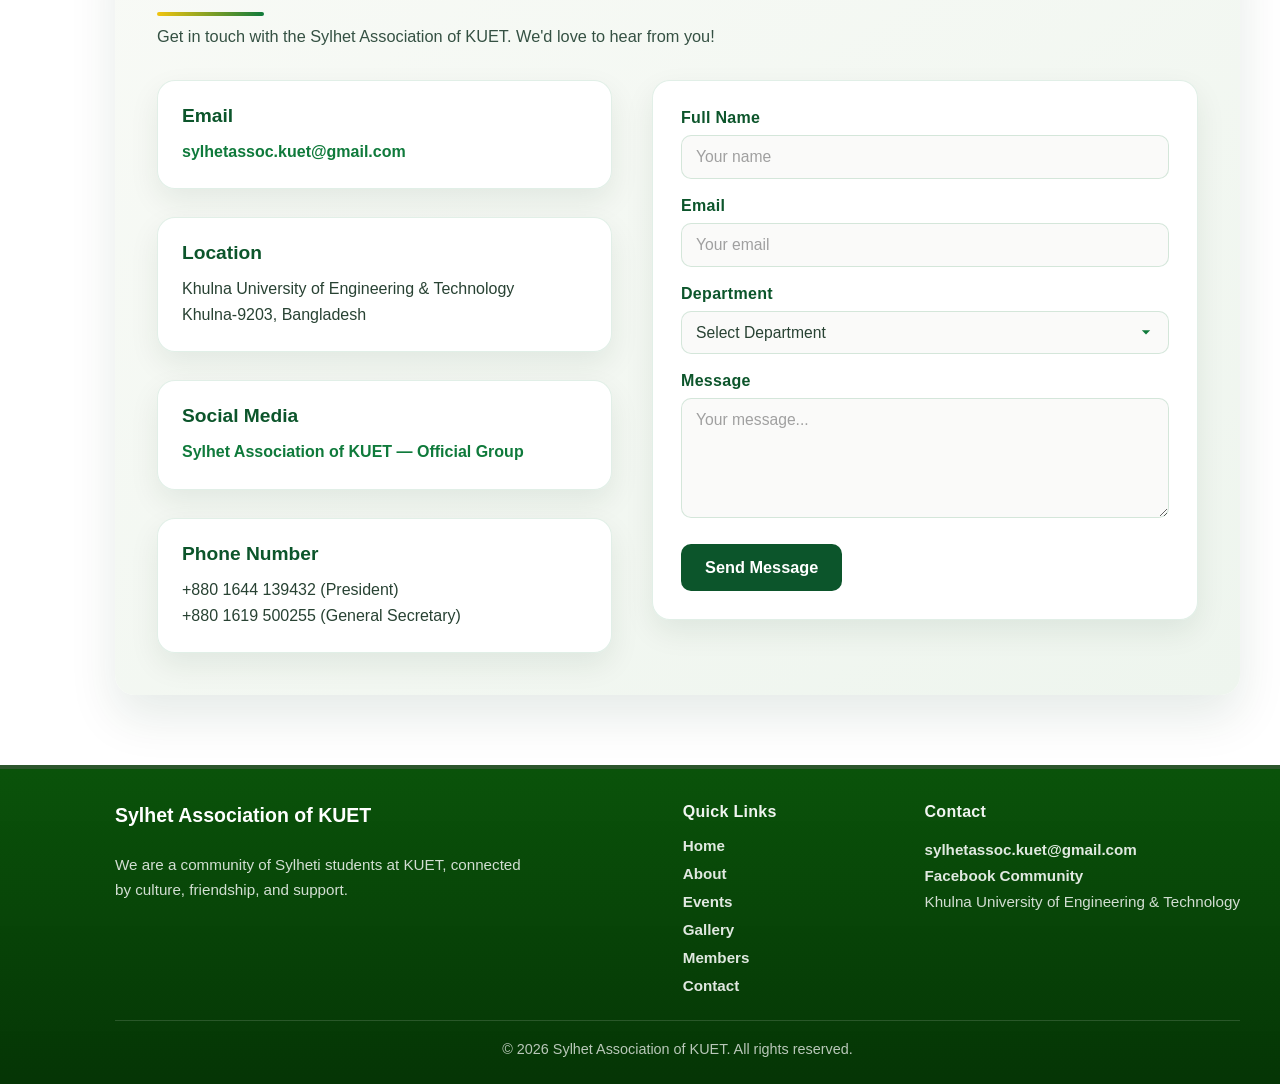
==== commit 03d2ff44: "Join now form create done" ====
--- a/index.html
+++ b/index.html
@@ -22,7 +22,7 @@
             </ul>
         </nav>
         <div class="menu-btn">
-            <a href="#Joinnow" class="signup">Join Now</a>
+            <button onclick="document.getElementById('joinnow-modal').style.display='flex'" class="signup">Join Now</button>
         </div>
     </header>
     <main>
@@ -40,8 +40,8 @@
                     <p>এখানে শুধু সংগঠন না, এইটা হইলো সিলটি হৃদয়ের মিলনস্থল।</p>
                 </div>
                 <div class="herobtn">
-                    <div><a href="#Becomeamember" class="becomeamember">Become a Member</a></div>
-                    <div><a href="#Viewevents" class="viewevents">View Events</a></div>
+                    <div><a href="javascript:void(0)" class="becomeamember" onclick="document.getElementById('joinnow-modal').style.display='flex'">Become a Member</a></div>
+                    <div><a href="#Events" class="viewevents">View Events</a></div>
                 </div>
                 <hr>
                 <div class="box">
@@ -467,6 +467,80 @@
             </div>
         </section>
 
+        <div class="joinnow-modal" id="joinnow-modal">
+            <div class="joinnow-modal-overlay" onclick="document.getElementById('joinnow-modal').style.display='none'"></div>
+            <div class="joinnow-modal-content">
+                <button class="joinnow-modal-close" onclick="document.getElementById('joinnow-modal').style.display='none'">&times;</button>
+                <div class="joinnow-modal-header">
+                    <h2>Join Now</h2>
+                    <p>Fill out this form to connect with the Sylhet Association of KUET.</p>
+                </div>
+                <form class="joinnow-form" onsubmit="handleJoinSubmit(event)">
+                        <div class="joinnow-grid">
+                            <div class="form-group">
+                                <label for="join-name">Name</label>
+                                <input type="text" id="join-name" name="name" placeholder="Your full name" required>
+                            </div>
+                            <div class="form-group">
+                                <label for="join-department">Department</label>
+                                <select id="join-department" name="department" required>
+                                    <option value="">Select Department</option>
+                                    <option value="CSE">Computer Science & Engineering (CSE)</option>
+                                    <option value="ME">Mechanical Engineering (ME)</option>
+                                    <option value="CE">Civil Engineering (CE)</option>
+                                    <option value="EEE">Electrical & Electronic Engineering (EEE)</option>
+                                    <option value="BECM">Bio-Medical Engineering (BECM)</option>
+                                    <option value="IPE">Industrial & Production Engineering (IPE)</option>
+                                    <option value="URP">Urban & Regional Planning (URP)</option>
+                                    <option value="TE">Textile Engineering (TE)</option>
+                                    <option value="LE">Leather Engineering (LE)</option>
+                                    <option value="MSE">Materials Science & Engineering (MSE)</option>
+                                    <option value="Arch">Architecture (Arch)</option>
+                                    <option value="BME">Biomedical Engineering (BME)</option>
+                                    <option value="MTE">Mechatronics Engineering (MTE)</option>
+                                    <option value="ESE">Energy Science & Engineering (ESE)</option>
+                                    <option value="ECE">Electronics & Communication Engineering (ECE)</option>
+                                    <option value="Chem">Chemical Engineering (Chem)</option>
+                                </select>
+                            </div>
+                            <div class="form-group">
+                                <label for="join-batch">Batch</label>
+                                <input type="text" id="join-batch" name="batch" placeholder="Example: 2K23" required>
+                            </div>
+                            <div class="form-group">
+                                <label for="join-roll">Roll</label>
+                                <input type="text" id="join-roll" name="roll" placeholder="Your roll number" required>
+                            </div>
+                            <div class="form-group">
+                                <label for="join-district">District</label>
+                                <input type="text" id="join-district" name="district" placeholder="Your district" required>
+                            </div>
+                            <div class="form-group form-group--full">
+                                <label for="join-connect">How you connect with Sylhet</label>
+                                <textarea id="join-connect" name="connect" rows="4" placeholder="Tell us how you are connected with Sylhet" required></textarea>
+                            </div>
+                            <div class="form-group">
+                                <label for="join-school">School</label>
+                                <input type="text" id="join-school" name="school" placeholder="Your school name" required>
+                            </div>
+                            <div class="form-group">
+                                <label for="join-college">College</label>
+                                <input type="text" id="join-college" name="college" placeholder="Your college name" required>
+                            </div>
+                            <div class="form-group form-group--full">
+                                <label for="join-expect">What you expect</label>
+                                <textarea id="join-expect" name="expect" rows="4" placeholder="What do you expect from the association?" required></textarea>
+                            </div>
+                            <div class="form-group form-group--full">
+                                <label for="join-memory">A memory with Sylhet</label>
+                                <textarea id="join-memory" name="memory" rows="4" placeholder="Share a memory related to Sylhet" required></textarea>
+                            </div>
+                        </div>
+                        <button type="submit" class="joinnow-btn">Submit Application</button>
+                    </form>
+            </div>
+        </div>
+
         <footer class="site-footer">
             <div class="site-footer__inner">
                 <div class="site-footer__grid">
@@ -501,5 +575,16 @@
             </div>
         </footer>
     </main>
+    <script>
+        function handleJoinSubmit(event) {
+            event.preventDefault();
+            // Close the modal
+            document.getElementById('joinnow-modal').style.display = 'none';
+            // Scroll back to top (home page)
+            window.scrollTo({top: 0, behavior: 'smooth'});
+            // Reset the form
+            event.target.reset();
+        }
+    </script>
 </body>
 </html>
--- a/css/style.css
+++ b/css/style.css
@@ -55,6 +55,7 @@
 }
 .menu-btn .signup{
     margin-left: 20px;
+    font-size: large;
     border: 1px solid rgb(218, 218, 218);
     padding: 9px 13px;
     border-radius: 8px;
@@ -601,6 +602,195 @@
     transform: translateY(0);
 }
 
+/* Join Now Modal */
+.joinnow-modal{
+    display: none;
+    position: fixed;
+    top: 0;
+    left: 0;
+    width: 100%;
+    height: 100%;
+    background: rgba(0, 0, 0, 0.5);
+    z-index: 1000;
+    align-items: center;
+    justify-content: center;
+    animation: fadeIn 0.3s ease;
+}
+
+@keyframes fadeIn {
+    from {
+        opacity: 0;
+    }
+    to {
+        opacity: 1;
+    }
+}
+
+.joinnow-modal-overlay{
+    position: absolute;
+    top: 0;
+    left: 0;
+    width: 100%;
+    height: 100%;
+    cursor: pointer;
+}
+
+.joinnow-modal-content{
+    position: relative;
+    background: #ffffff;
+    border-radius: 18px;
+    padding: 34px;
+    width: 90%;
+    max-width: 700px;
+    box-shadow: 0 20px 60px rgba(0, 0, 0, 0.3);
+    max-height: 90vh;
+    overflow-y: auto;
+    animation: slideUp 0.3s ease;
+}
+
+@keyframes slideUp {
+    from {
+        transform: translateY(30px);
+        opacity: 0;
+    }
+    to {
+        transform: translateY(0);
+        opacity: 1;
+    }
+}
+
+.joinnow-modal-close{
+    position: absolute;
+    top: 14px;
+    right: 18px;
+    background: none;
+    border: none;
+    font-size: 28px;
+    color: #0c552b;
+    cursor: pointer;
+    font-weight: 300;
+    transition: color 0.25s ease;
+    width: 32px;
+    height: 32px;
+    padding: 0;
+    display: flex;
+    align-items: center;
+    justify-content: center;
+}
+
+.joinnow-modal-close:hover{
+    color: #0f7a3b;
+}
+
+.joinnow-modal-header{
+    margin-bottom: 24px;
+    padding-bottom: 18px;
+    border-bottom: 2px solid rgba(15, 122, 59, 0.12);
+}
+
+.joinnow-modal-header h2{
+    color: #0c552b;
+    font-size: 1.6rem;
+    font-weight: 800;
+    margin-bottom: 8px;
+}
+
+.joinnow-modal-header p{
+    color: #557061;
+    font-size: 0.96rem;
+    line-height: 1.6;
+}
+
+/* Join Now Form */
+.joinnow-form{
+    width: 100%;
+}
+
+.joinnow-grid{
+    display: grid;
+    grid-template-columns: repeat(2, minmax(0, 1fr));
+    gap: 18px;
+    margin-bottom: 20px;
+}
+
+.form-group--full{
+    grid-column: 1 / -1;
+}
+
+.joinnow-form .form-group{
+    display: flex;
+    flex-direction: column;
+    gap: 8px;
+}
+
+.joinnow-form .form-group label{
+    color: #0c552b;
+    font-size: 0.95rem;
+    font-weight: 700;
+    letter-spacing: 0.2px;
+}
+
+.joinnow-form .form-group input,
+.joinnow-form .form-group textarea,
+.joinnow-form .form-group select{
+    width: 100%;
+    padding: 12px 14px;
+    border: 1px solid rgba(15, 122, 59, 0.16);
+    border-radius: 8px;
+    font-family: "Open Sans", sans-serif;
+    font-size: 0.96rem;
+    color: #284233;
+    background: #fafaf9;
+    transition: border-color 0.3s ease, background-color 0.3s ease, box-shadow 0.3s ease;
+}
+
+.joinnow-form .form-group input:focus,
+.joinnow-form .form-group textarea:focus,
+.joinnow-form .form-group select:focus{
+    outline: none;
+    border-color: #0f7a3b;
+    background: #ffffff;
+    box-shadow: 0 0 0 3px rgba(15, 122, 59, 0.08);
+}
+
+.joinnow-form .form-group textarea{
+    resize: vertical;
+    min-height: 100px;
+}
+
+.joinnow-form .form-group select{
+    appearance: none;
+    background-image: url('data:image/svg+xml;utf8,<svg fill="%230f7a3b" height="24" viewBox="0 0 24 24" width="24" xmlns="http://www.w3.org/2000/svg"><path d="M7 10l5 5 5-5z"/></svg>');
+    background-repeat: no-repeat;
+    background-position: right 12px center;
+    background-size: 18px;
+    padding-right: 36px;
+    cursor: pointer;
+}
+
+.joinnow-btn{
+    width: 100%;
+    padding: 13px 24px;
+    background: #0c552b;
+    color: #ffffff;
+    border: none;
+    border-radius: 10px;
+    font-size: 1rem;
+    font-weight: 700;
+    cursor: pointer;
+    transition: background-color 0.3s ease, transform 0.2s ease, box-shadow 0.3s ease;
+}
+
+.joinnow-btn:hover{
+    background: #0f7a3b;
+    transform: translateY(-2px);
+    box-shadow: 0 8px 16px rgba(15, 122, 59, 0.24);
+}
+
+.joinnow-btn:active{
+    transform: translateY(0);
+}
+
 /* Footer section */
 .site-footer{
     margin-top: 70px;
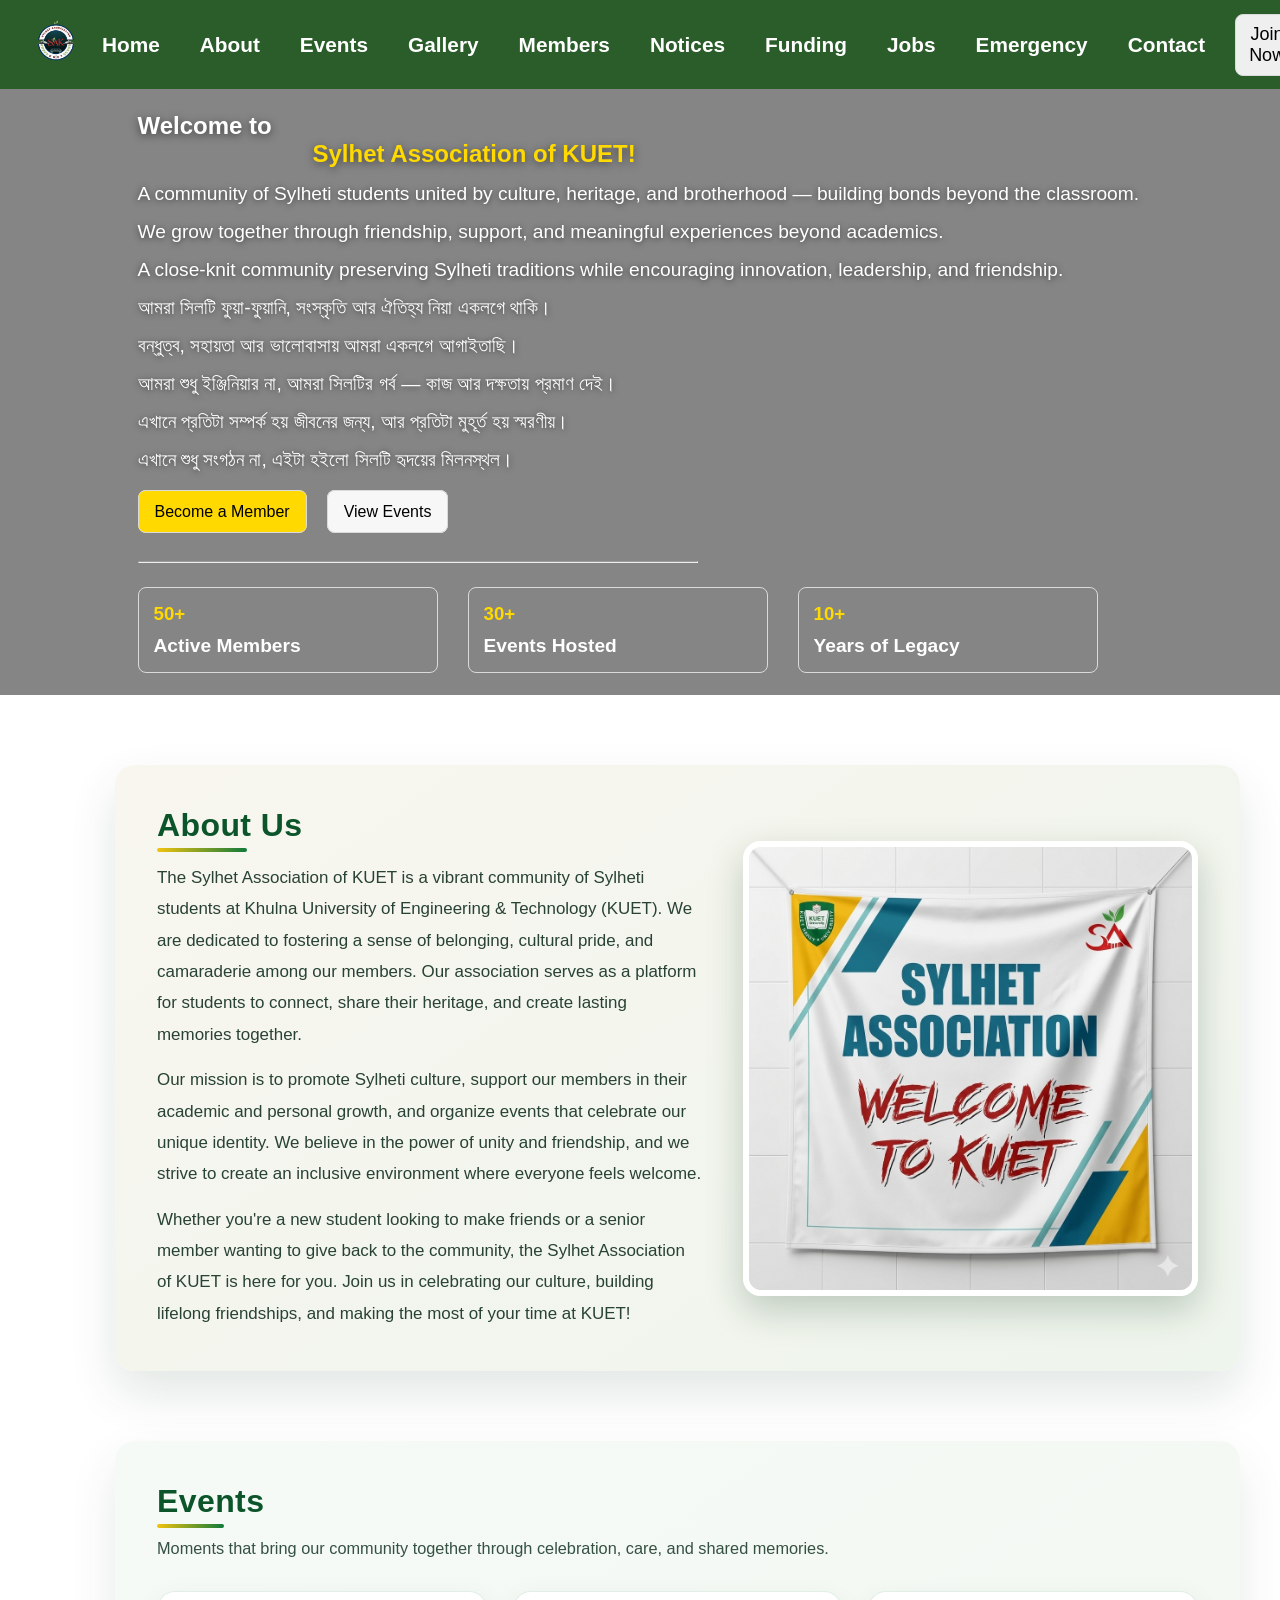
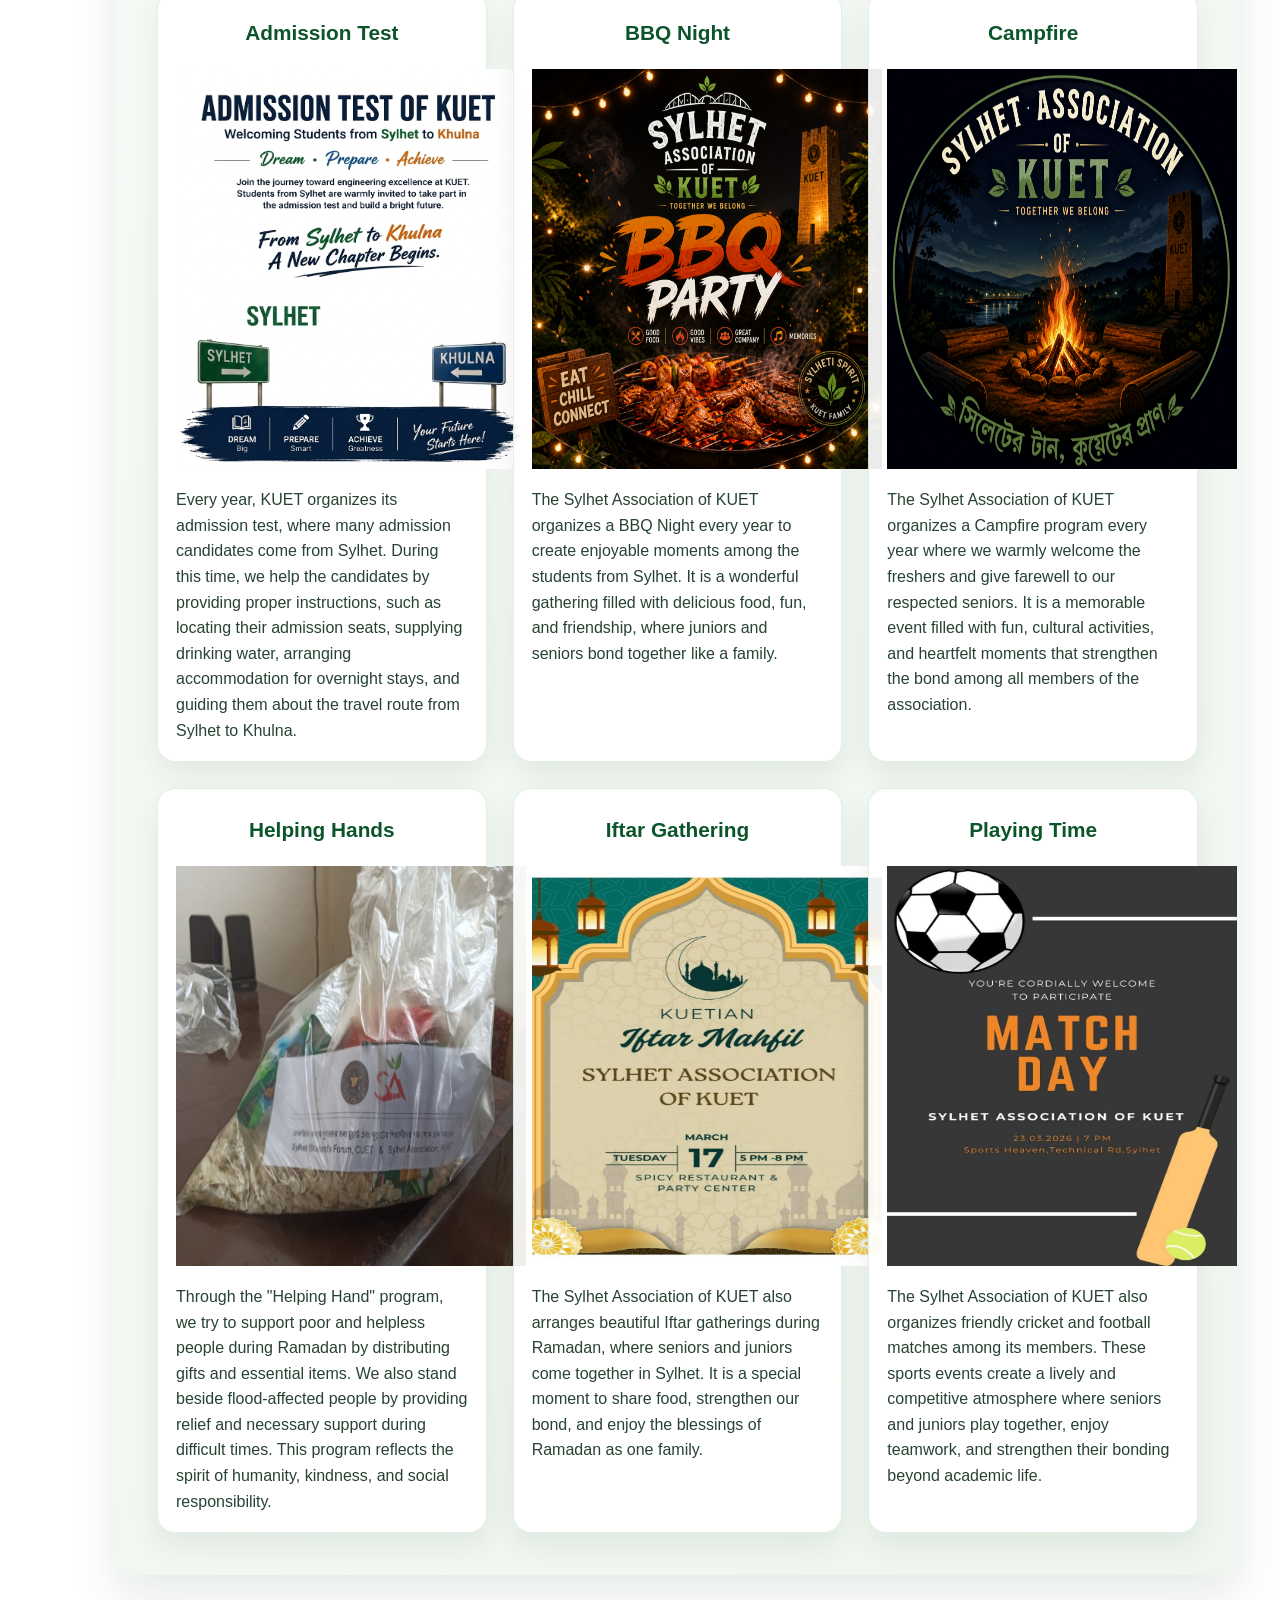
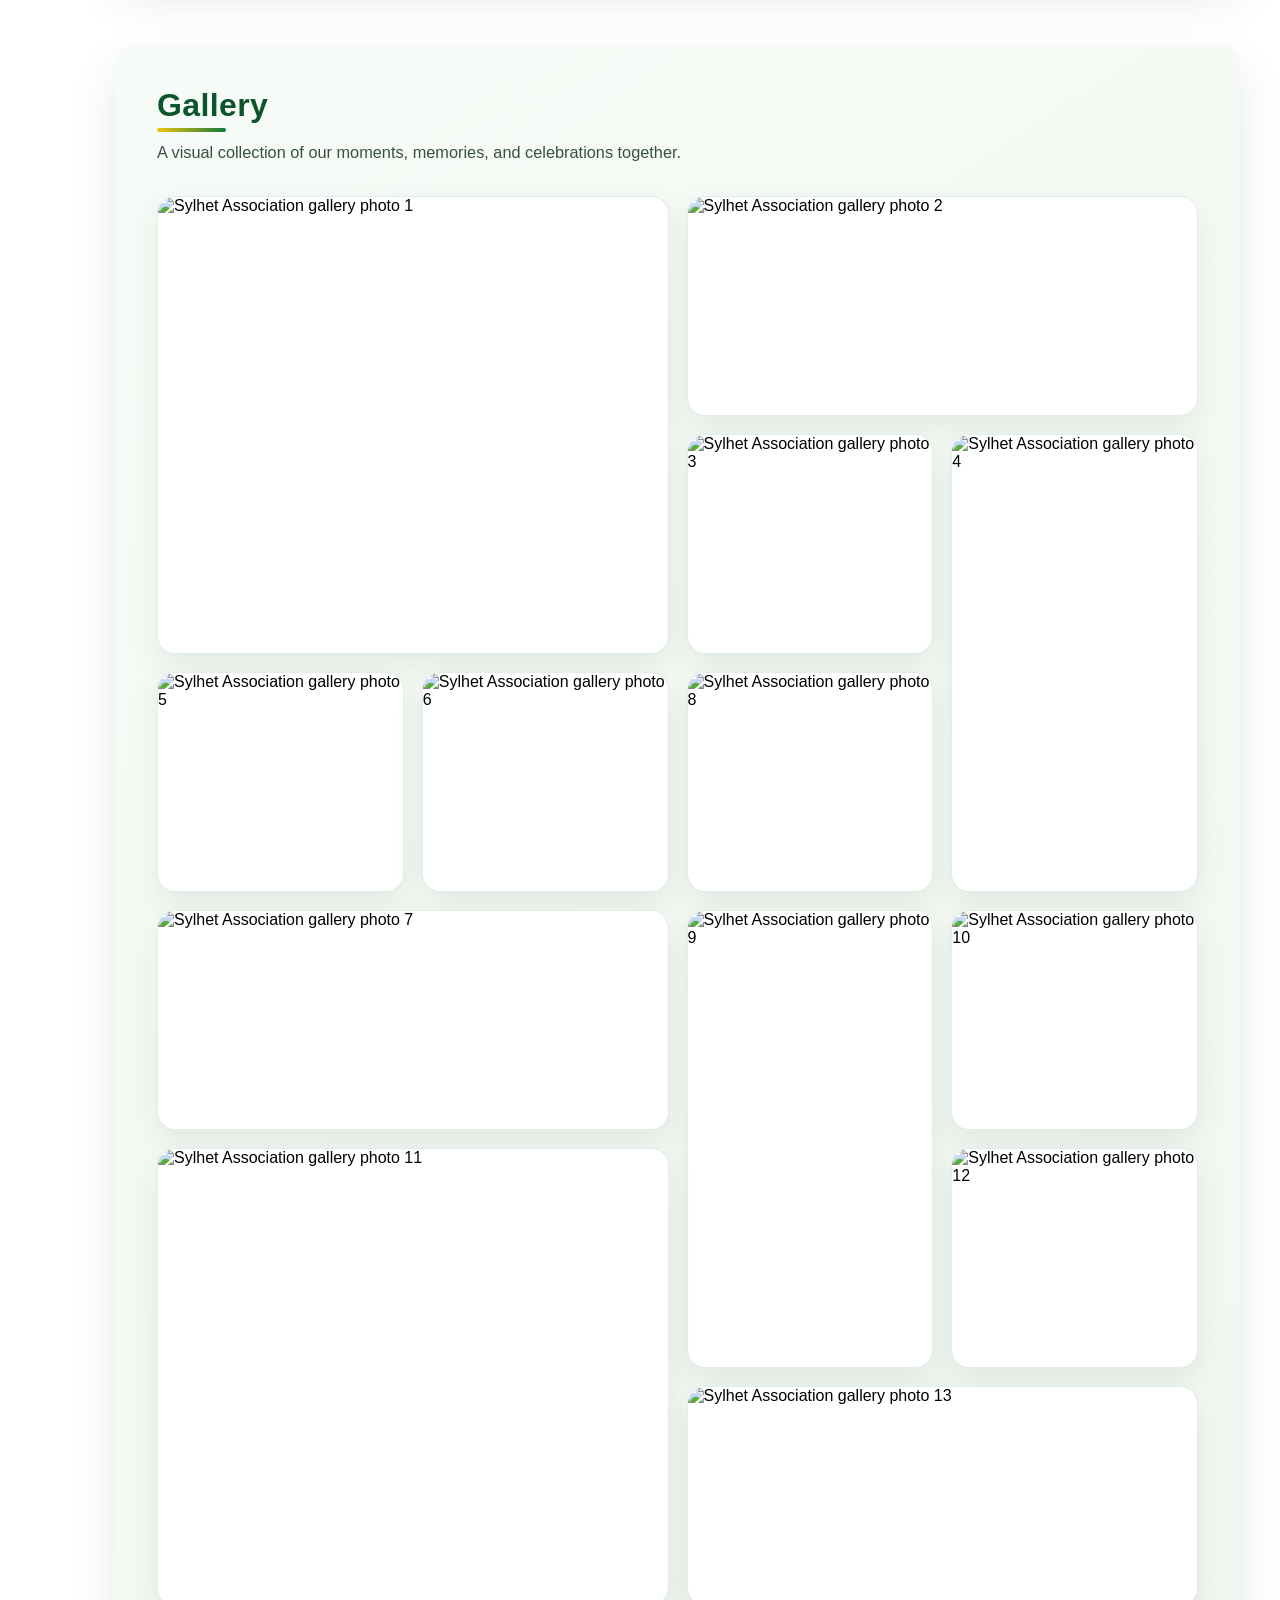
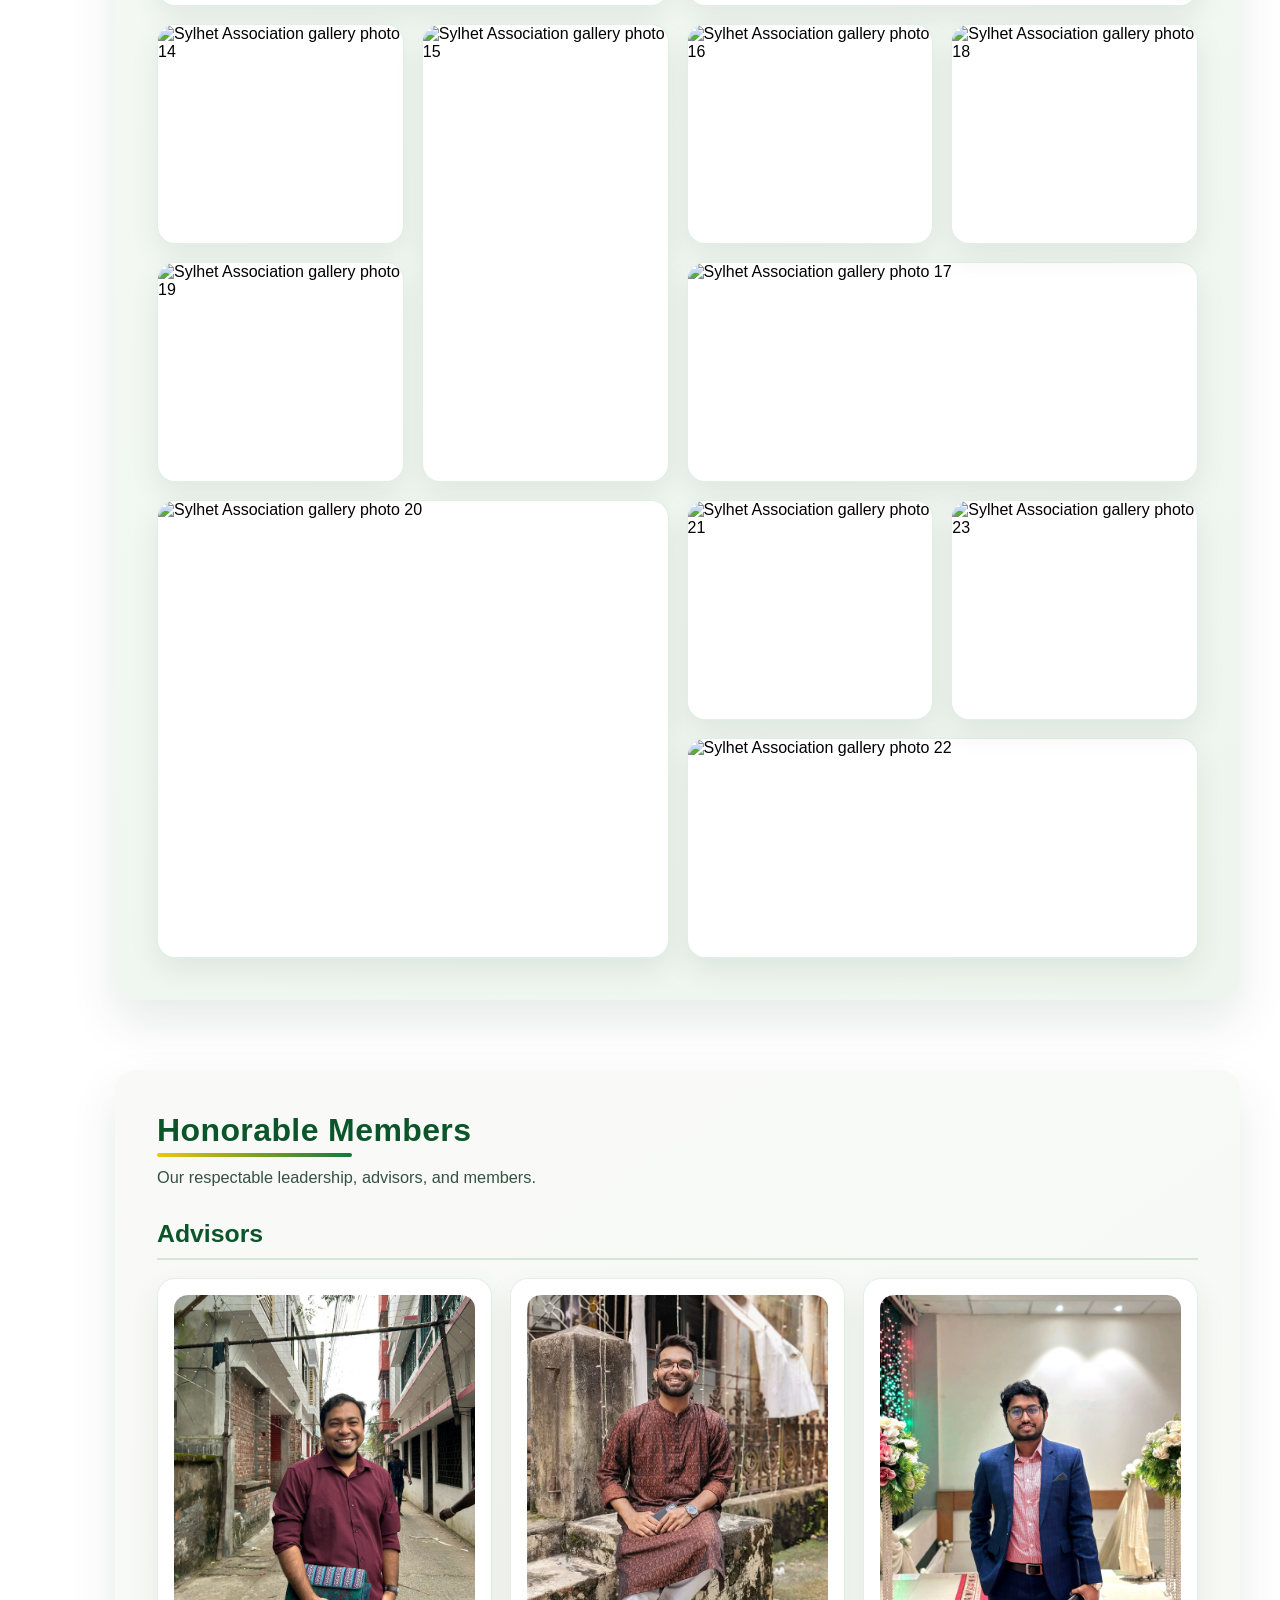
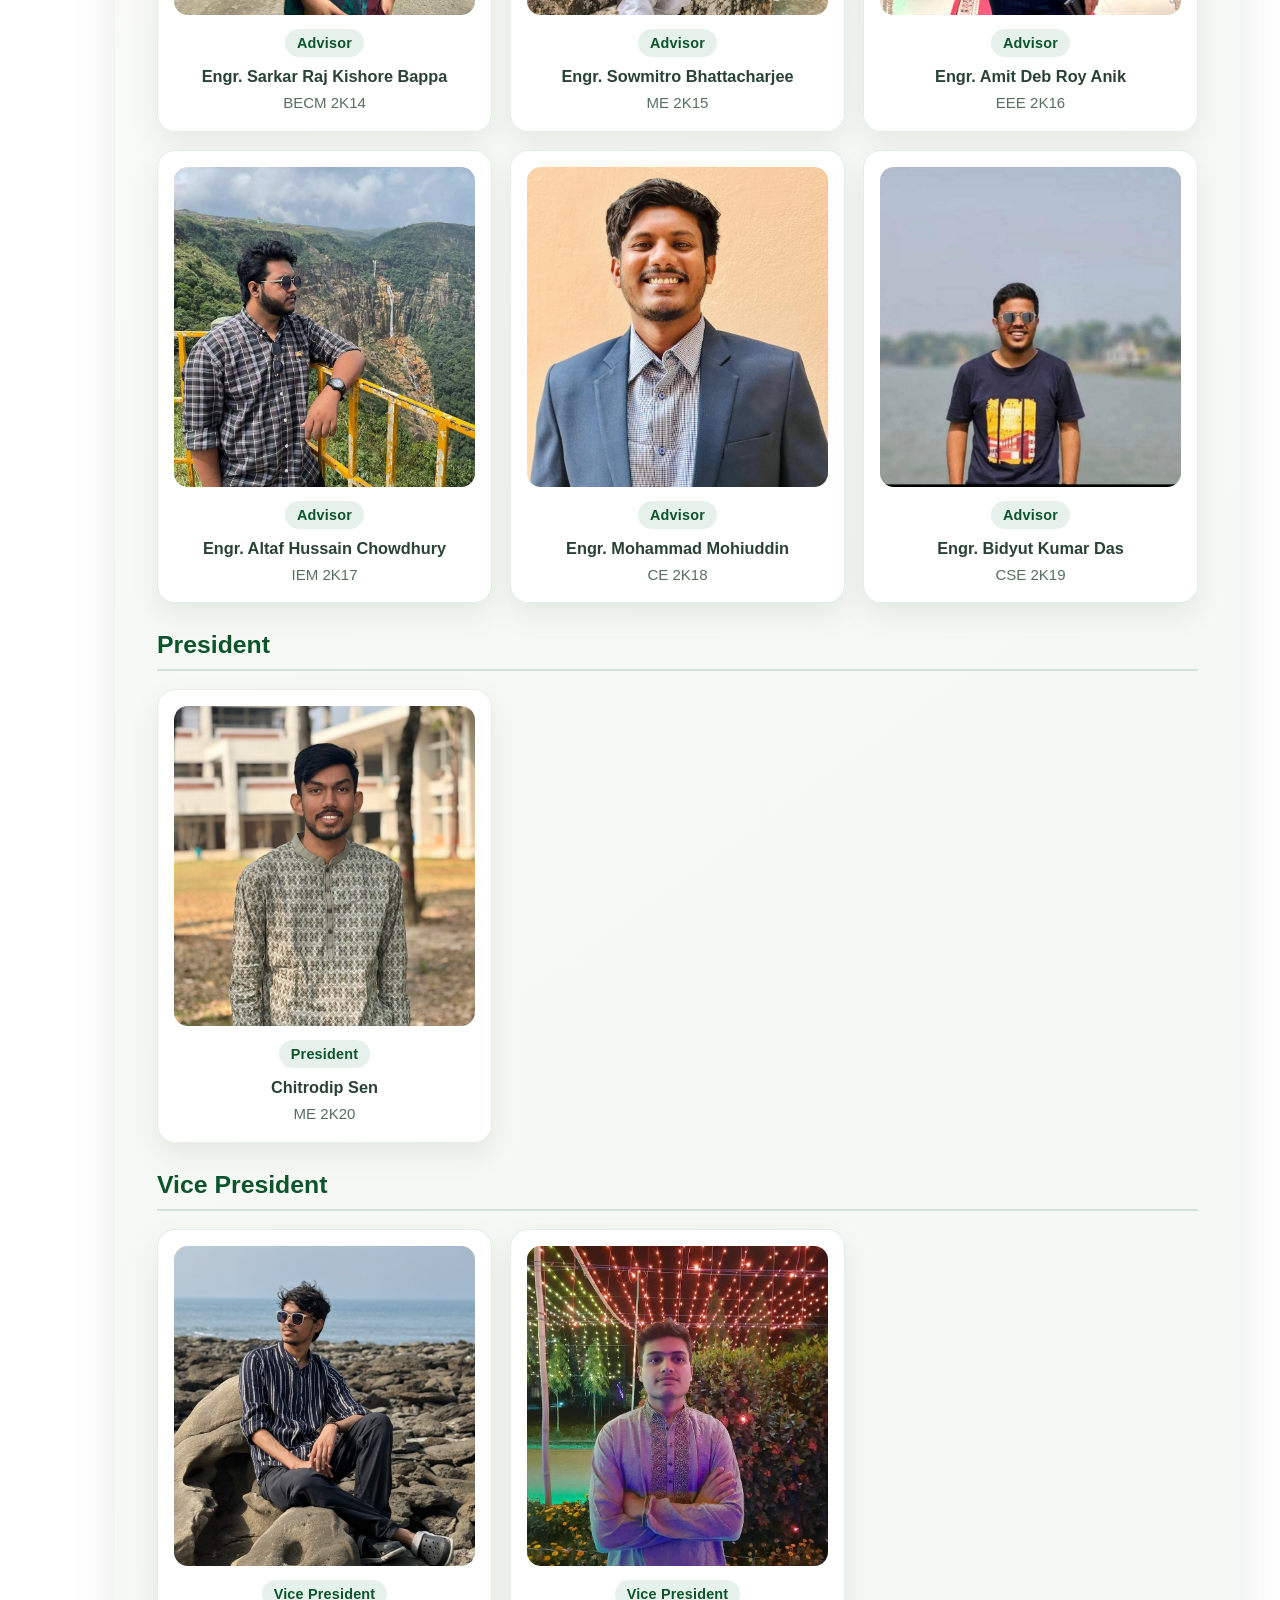
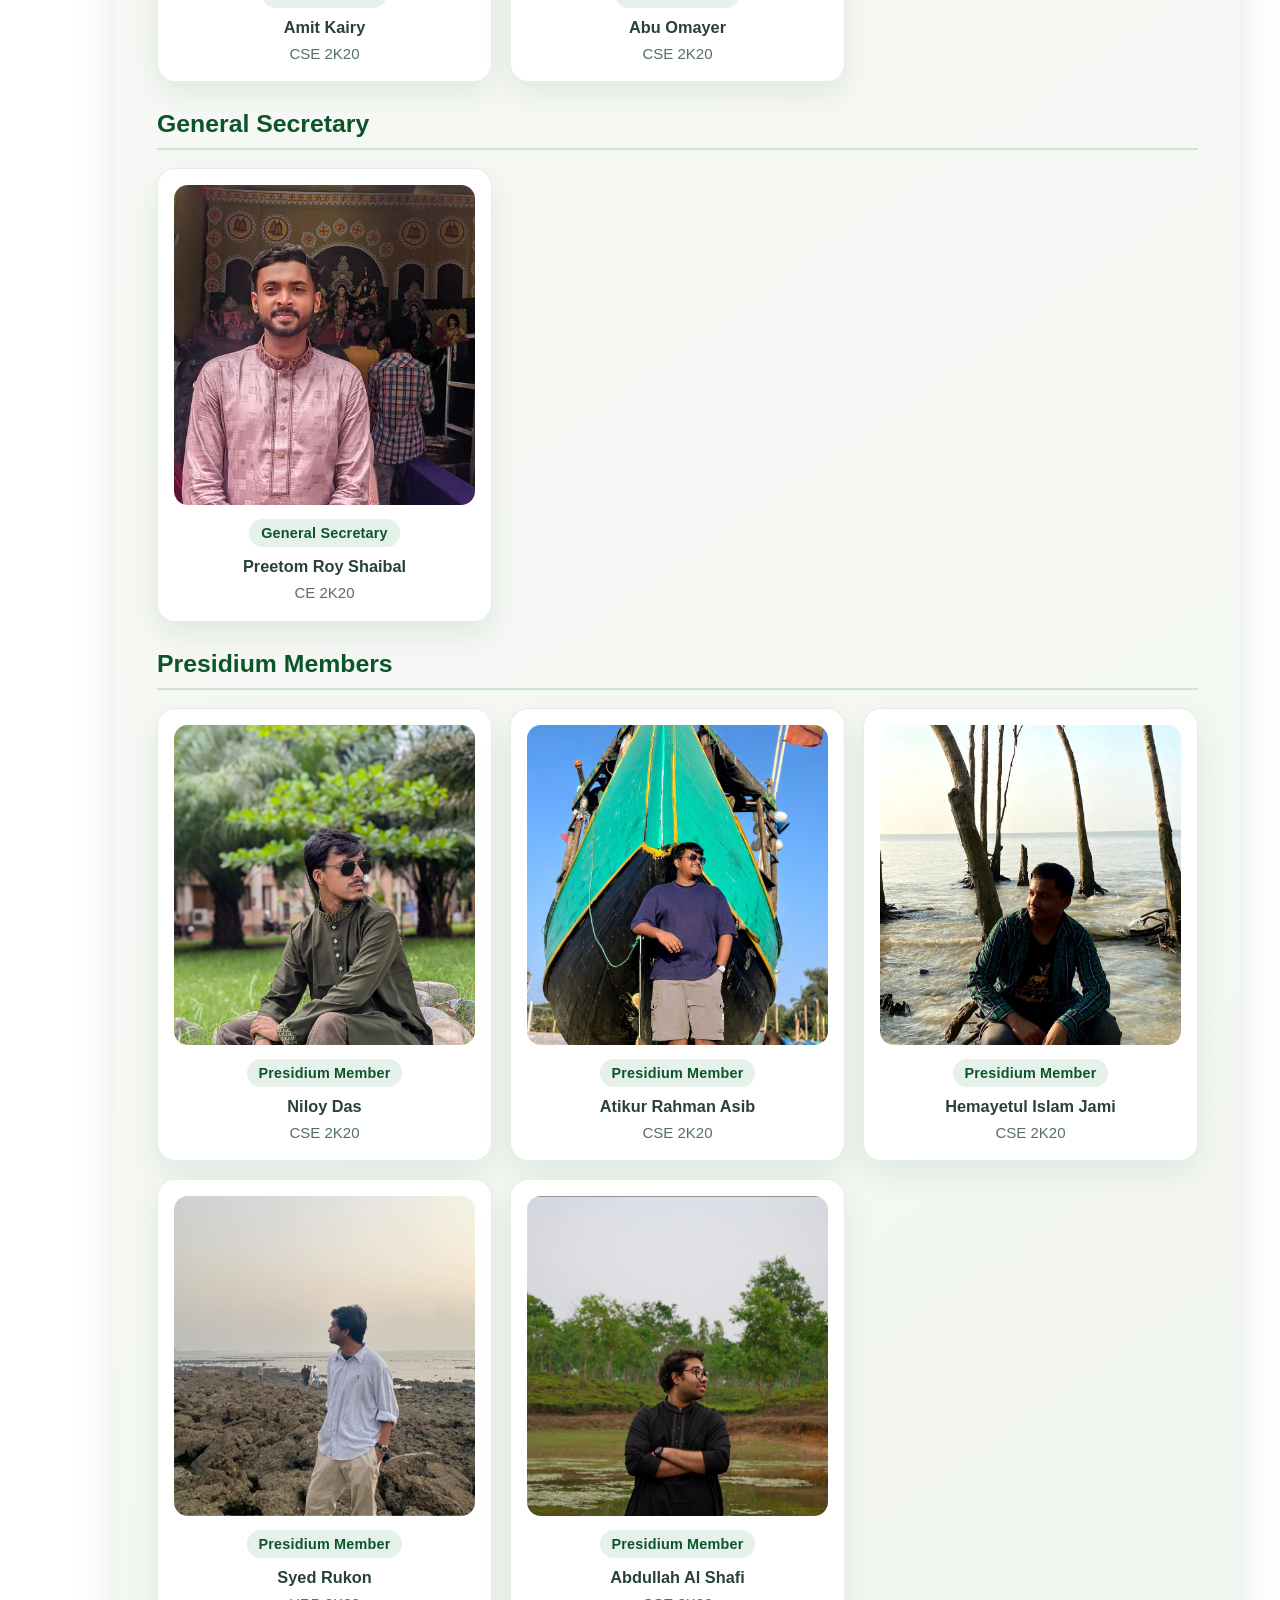
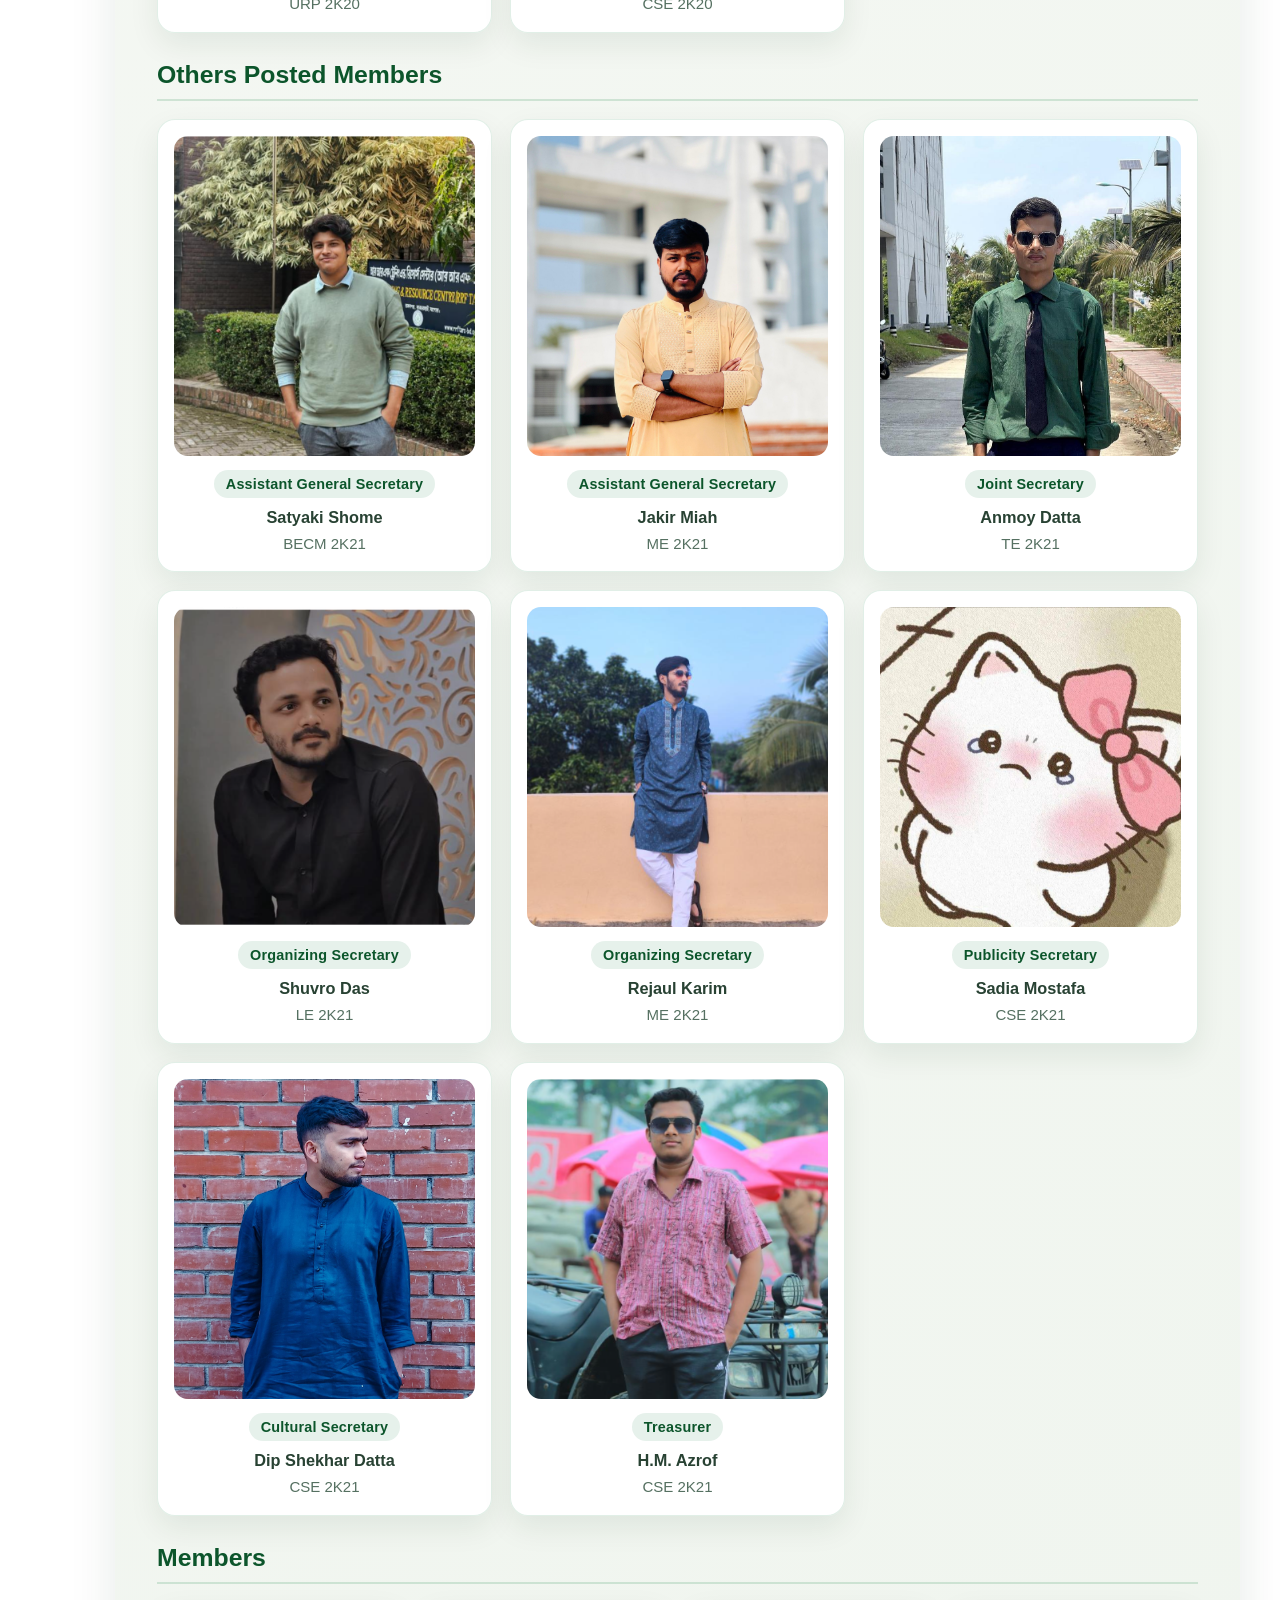
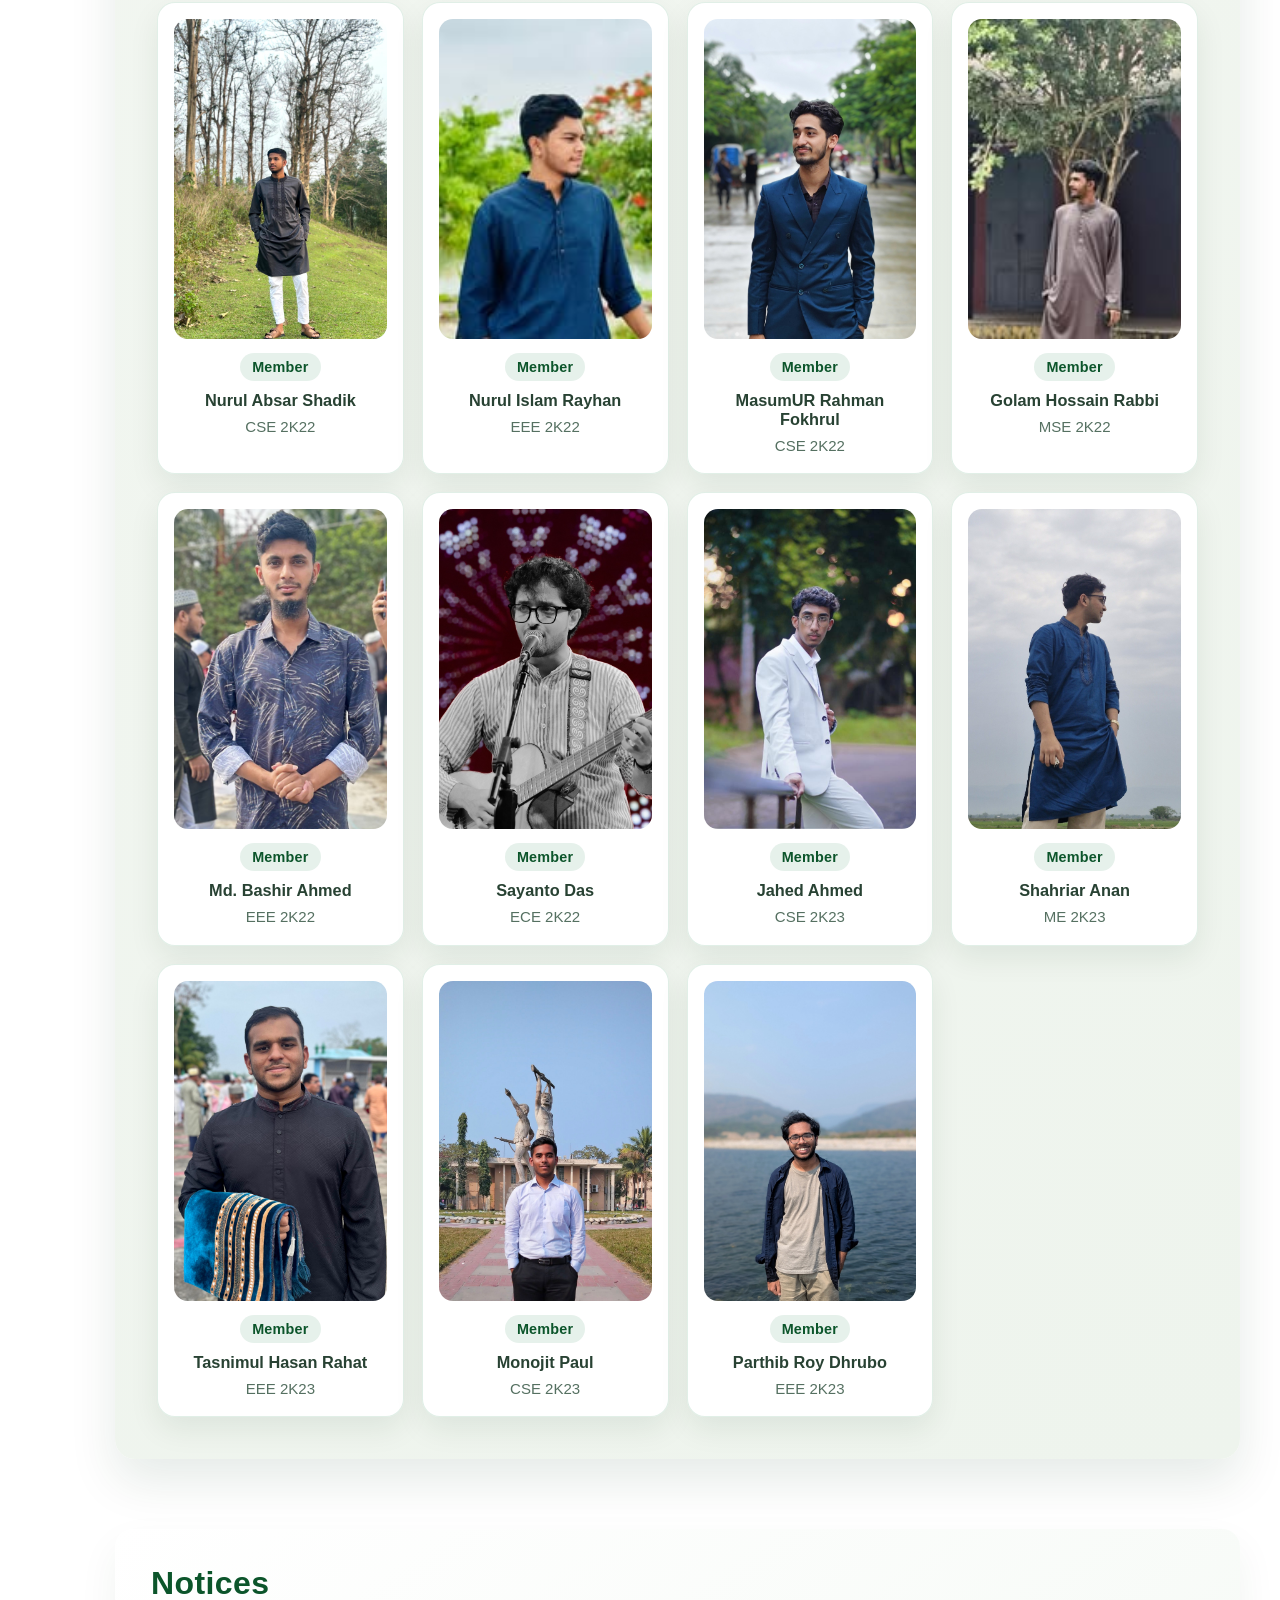
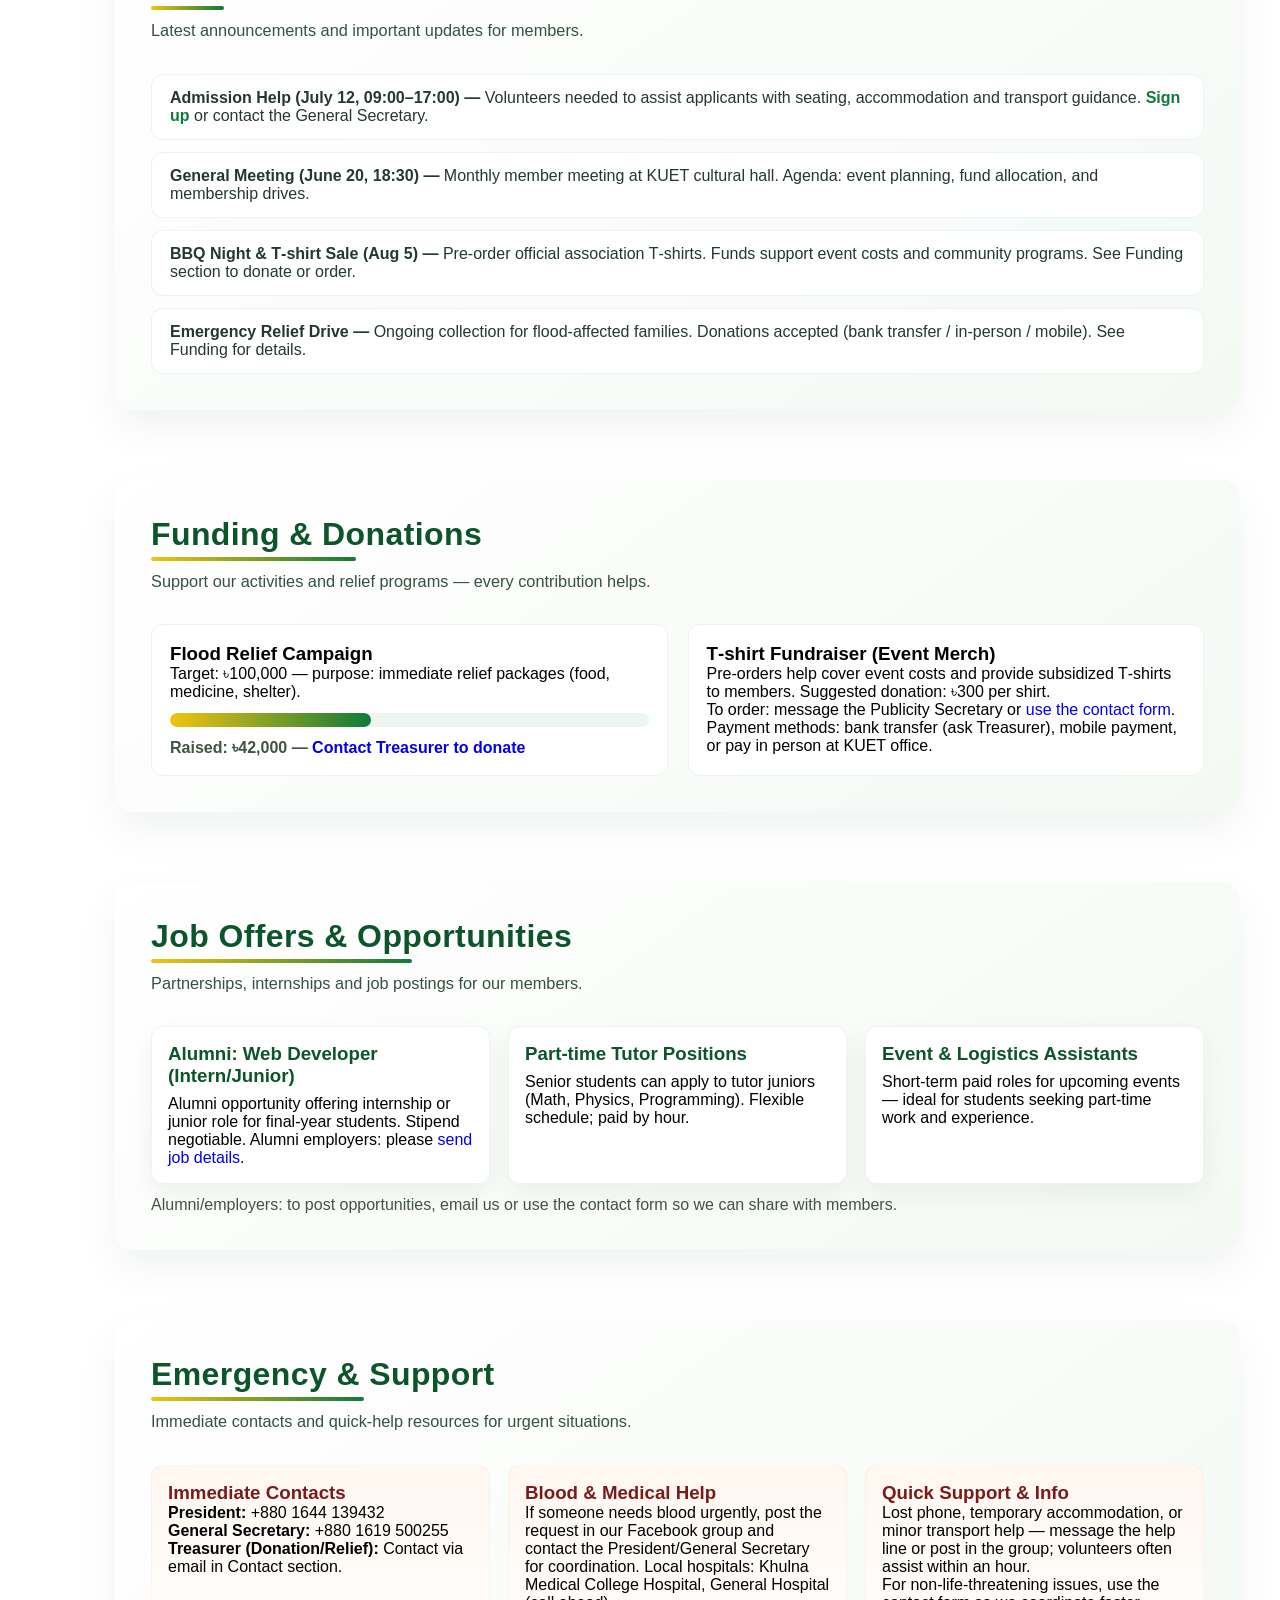
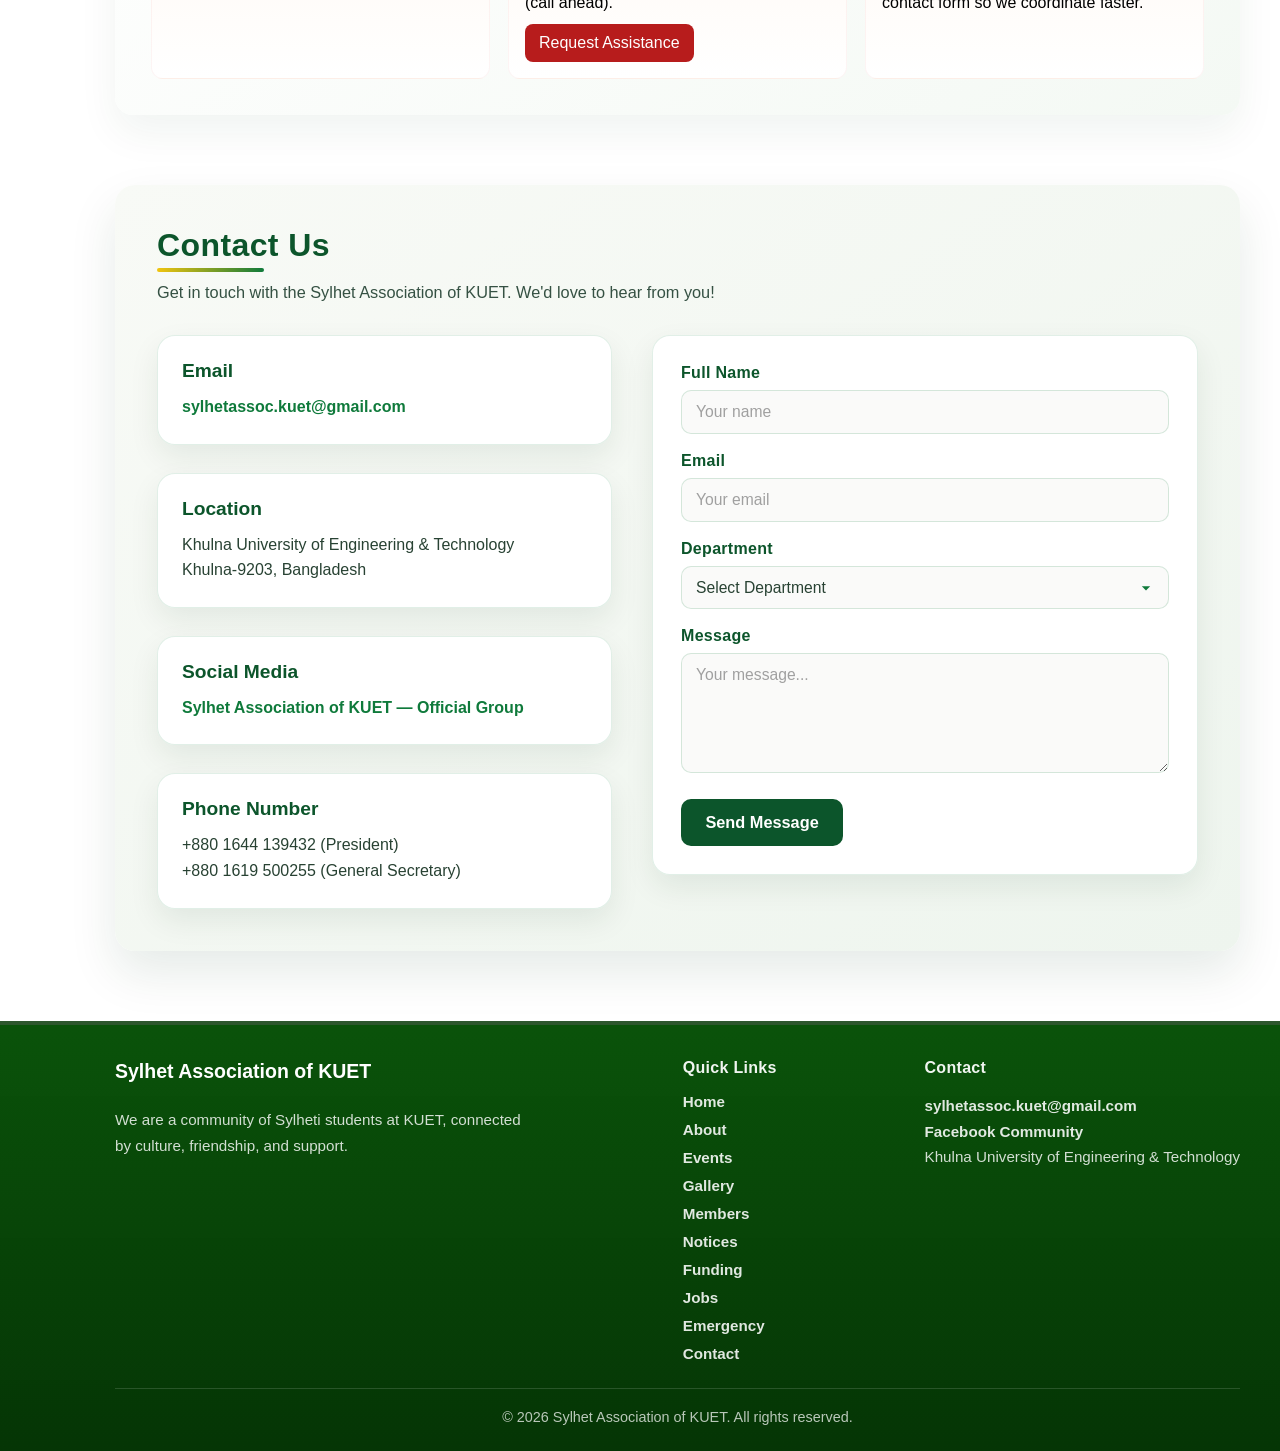
==== commit fbeb5178: "Add Some new section notices,funding,jobs" ====
--- a/index.html
+++ b/index.html
@@ -18,6 +18,10 @@
                 <li><a href="#Events">Events</a></li>
                 <li><a href="#Gallery">Gallery</a></li>
                 <li><a href="#Members">Members</a></li>
+                <li><a href="#Notices">Notices</a></li>
+                <li><a href="#Funding">Funding</a></li>
+                <li><a href="#Jobs">Jobs</a></li>
+                <li><a href="#Emergency">Emergency</a></li>
                 <li><a href="#Contact">Contact</a></li>
             </ul>
         </nav>
@@ -399,7 +403,101 @@
             </div>
         </section>
         
-        
+        <section class="notices" id="Notices">
+            <div class="section-title">
+                <h2>Notices</h2>
+                <p>Latest announcements and important updates for members.</p>
+            </div>
+            <div class="notice-container">
+                <ul class="notice-list">
+                    <li>
+                        <strong>Admission Help (July 12, 09:00–17:00) —</strong> Volunteers needed to assist applicants with seating, accommodation and transport guidance. <a href="#Contact">Sign up</a> or contact the General Secretary.
+                    </li>
+                    <li>
+                        <strong>General Meeting (June 20, 18:30) —</strong> Monthly member meeting at KUET cultural hall. Agenda: event planning, fund allocation, and membership drives.
+                    </li>
+                    <li>
+                        <strong>BBQ Night & T‑shirt Sale (Aug 5) —</strong> Pre-order official association T‑shirts. Funds support event costs and community programs. See Funding section to donate or order.
+                    </li>
+                    <li>
+                        <strong>Emergency Relief Drive —</strong> Ongoing collection for flood-affected families. Donations accepted (bank transfer / in-person / mobile). See Funding for details.
+                    </li>
+                </ul>
+            </div>
+        </section>
+
+        <section class="funding" id="Funding">
+            <div class="section-title">
+                <h2>Funding & Donations</h2>
+                <p>Support our activities and relief programs — every contribution helps.</p>
+            </div>
+            <div class="funding-container">
+                <div class="funding-card">
+                    <h3>Flood Relief Campaign</h3>
+                    <p>Target: ৳100,000 — purpose: immediate relief packages (food, medicine, shelter).</p>
+                    <div class="funding-progress">
+                        <div class="funding-progress__bar" style="width:42%"></div>
+                    </div>
+                    <p class="funding-meta">Raised: ৳42,000 — <a href="#Contact">Contact Treasurer to donate</a></p>
+                </div>
+                <div class="funding-card">
+                    <h3>T‑shirt Fundraiser (Event Merch)</h3>
+                    <p>Pre-orders help cover event costs and provide subsidized T‑shirts to members. Suggested donation: ৳300 per shirt.</p>
+                    <ul>
+                        <li>To order: message the Publicity Secretary or <a href="#Contact">use the contact form</a>.</li>
+                        <li>Payment methods: bank transfer (ask Treasurer), mobile payment, or pay in person at KUET office.</li>
+                    </ul>
+                </div>
+            </div>
+        </section>
+
+        <section class="jobs" id="Jobs">
+            <div class="section-title">
+                <h2>Job Offers & Opportunities</h2>
+                <p>Partnerships, internships and job postings for our members.</p>
+            </div>
+            <div class="jobs-grid">
+                <article class="job-card">
+                    <h3>Alumni: Web Developer (Intern/Junior)</h3>
+                    <p>Alumni opportunity offering internship or junior role for final-year students. Stipend negotiable. Alumni employers: please <a href="#Contact">send job details</a>.</p>
+                </article>
+                <article class="job-card">
+                    <h3>Part-time Tutor Positions</h3>
+                    <p>Senior students can apply to tutor juniors (Math, Physics, Programming). Flexible schedule; paid by hour.</p>
+                </article>
+                <article class="job-card">
+                    <h3>Event & Logistics Assistants</h3>
+                    <p>Short-term paid roles for upcoming events — ideal for students seeking part-time work and experience.</p>
+                </article>
+            </div>
+            <p style="margin-top:12px;color:#425244">Alumni/employers: to post opportunities, email us or use the contact form so we can share with members.</p>
+        </section>
+
+        <section class="emergency" id="Emergency">
+            <div class="section-title">
+                <h2>Emergency & Support</h2>
+                <p>Immediate contacts and quick-help resources for urgent situations.</p>
+            </div>
+            <div class="emergency-cards">
+                <div class="emergency-card">
+                    <h3>Immediate Contacts</h3>
+                    <p><strong>President:</strong> +880 1644 139432</p>
+                    <p><strong>General Secretary:</strong> +880 1619 500255</p>
+                    <p><strong>Treasurer (Donation/Relief):</strong> Contact via email in Contact section.</p>
+                </div>
+                <div class="emergency-card">
+                    <h3>Blood & Medical Help</h3>
+                    <p>If someone needs blood urgently, post the request in our Facebook group and contact the President/General Secretary for coordination. Local hospitals: Khulna Medical College Hospital, General Hospital (call ahead).</p>
+                    <a class="emergency-btn" href="#Contact">Request Assistance</a>
+                </div>
+                <div class="emergency-card">
+                    <h3>Quick Support & Info</h3>
+                    <p>Lost phone, temporary accommodation, or minor transport help — message the help line or post in the group; volunteers often assist within an hour.</p>
+                    <p>For non-life-threatening issues, use the contact form so we coordinate faster.</p>
+                </div>
+            </div>
+        </section>
+
         <section class="contact" id="Contact">
             <div class="contact-container">
                 <div class="section-title">
@@ -552,13 +650,17 @@
                     <div class="site-footer__column">
                         <h4>Quick Links</h4>
                         <nav class="site-footer__nav" aria-label="Footer navigation">
-                            <a href="#Home">Home</a>
-                            <a href="#About">About</a>
-                            <a href="#Events">Events</a>
-                            <a href="#Gallery">Gallery</a>
-                            <a href="#Members">Members</a>
-                            <a href="#Contact">Contact</a>
-                        </nav>
+                                <a href="#Home">Home</a>
+                                <a href="#About">About</a>
+                                <a href="#Events">Events</a>
+                                <a href="#Gallery">Gallery</a>
+                                <a href="#Members">Members</a>
+                                <a href="#Notices">Notices</a>
+                                <a href="#Funding">Funding</a>
+                                <a href="#Jobs">Jobs</a>
+                                <a href="#Emergency">Emergency</a>
+                                <a href="#Contact">Contact</a>
+                            </nav>
                     </div>
 
                     <div class="site-footer__column">
--- a/css/style.css
+++ b/css/style.css
@@ -447,6 +447,101 @@
     background: linear-gradient(145deg, #f8faf6 0%, #eef5ee 100%);
     box-shadow: 0 22px 48px rgba(14, 61, 32, 0.10);
 }
+
+/* Notices, Funding, Jobs, Emergency sections */
+.notices,
+.funding,
+.jobs,
+.emergency{
+    max-width: 1640px;
+    margin: 60px 40px 70px 115px;
+    padding: 36px;
+    border-radius: 18px;
+    background: linear-gradient(145deg, #ffffff 0%, #f4f9f4 100%);
+    box-shadow: 0 18px 40px rgba(14, 61, 32, 0.06);
+}
+
+.notice-container{
+    margin-top: 18px;
+}
+.notice-list{
+    display: flex;
+    flex-direction: column;
+    gap: 12px;
+}
+.notice-list li{
+    background: rgba(255,255,255,0.96);
+    border: 1px solid rgba(15,122,59,0.08);
+    padding: 14px 18px;
+    border-radius: 12px;
+    color: #24382e;
+}
+.notice-list a{color:#0f7a3b;font-weight:700}
+
+.funding-container{
+    display: flex;
+    gap: 20px;
+    margin-top: 18px;
+}
+.funding-card{
+    flex: 1;
+    background: rgba(255,255,255,0.97);
+    border: 1px solid rgba(15,122,59,0.08);
+    padding: 18px;
+    border-radius: 12px;
+}
+.funding-progress{
+    background: rgba(15,122,59,0.08);
+    border-radius: 999px;
+    height: 14px;
+    margin: 12px 0;
+    overflow: hidden;
+}
+.funding-progress__bar{
+    height: 100%;
+    background: linear-gradient(90deg,#f1c40f,#0f7a3b);
+    border-radius: 999px;
+}
+.funding-meta{color:#425244;font-weight:700}
+
+.jobs-grid{
+    display: grid;
+    grid-template-columns: repeat(3, minmax(0, 1fr));
+    gap: 18px;
+    margin-top: 18px;
+}
+.job-card{
+    background: rgba(255,255,255,0.98);
+    border: 1px solid rgba(15,122,59,0.08);
+    padding: 16px;
+    border-radius: 12px;
+    box-shadow: 0 10px 26px rgba(8,50,24,0.06);
+}
+.job-card h3{color:#0c552b;margin-bottom:8px}
+
+.emergency-cards{
+    display:flex;
+    gap:18px;
+    margin-top:18px;
+}
+.emergency-card{
+    flex:1;
+    background: linear-gradient(180deg,#fff7f0,#fff);
+    border:1px solid rgba(218,80,80,0.06);
+    padding:16px;
+    border-radius:12px;
+}
+.emergency-card h3{color:#7a1b1b}
+.emergency-btn{
+    display:inline-block;
+    margin-top:12px;
+    padding:10px 14px;
+    background:#b71c1c;
+    color:#fff;
+    border-radius:8px;
+    text-decoration:none;
+}
+
 
 .contact-container{
     width: 100%;
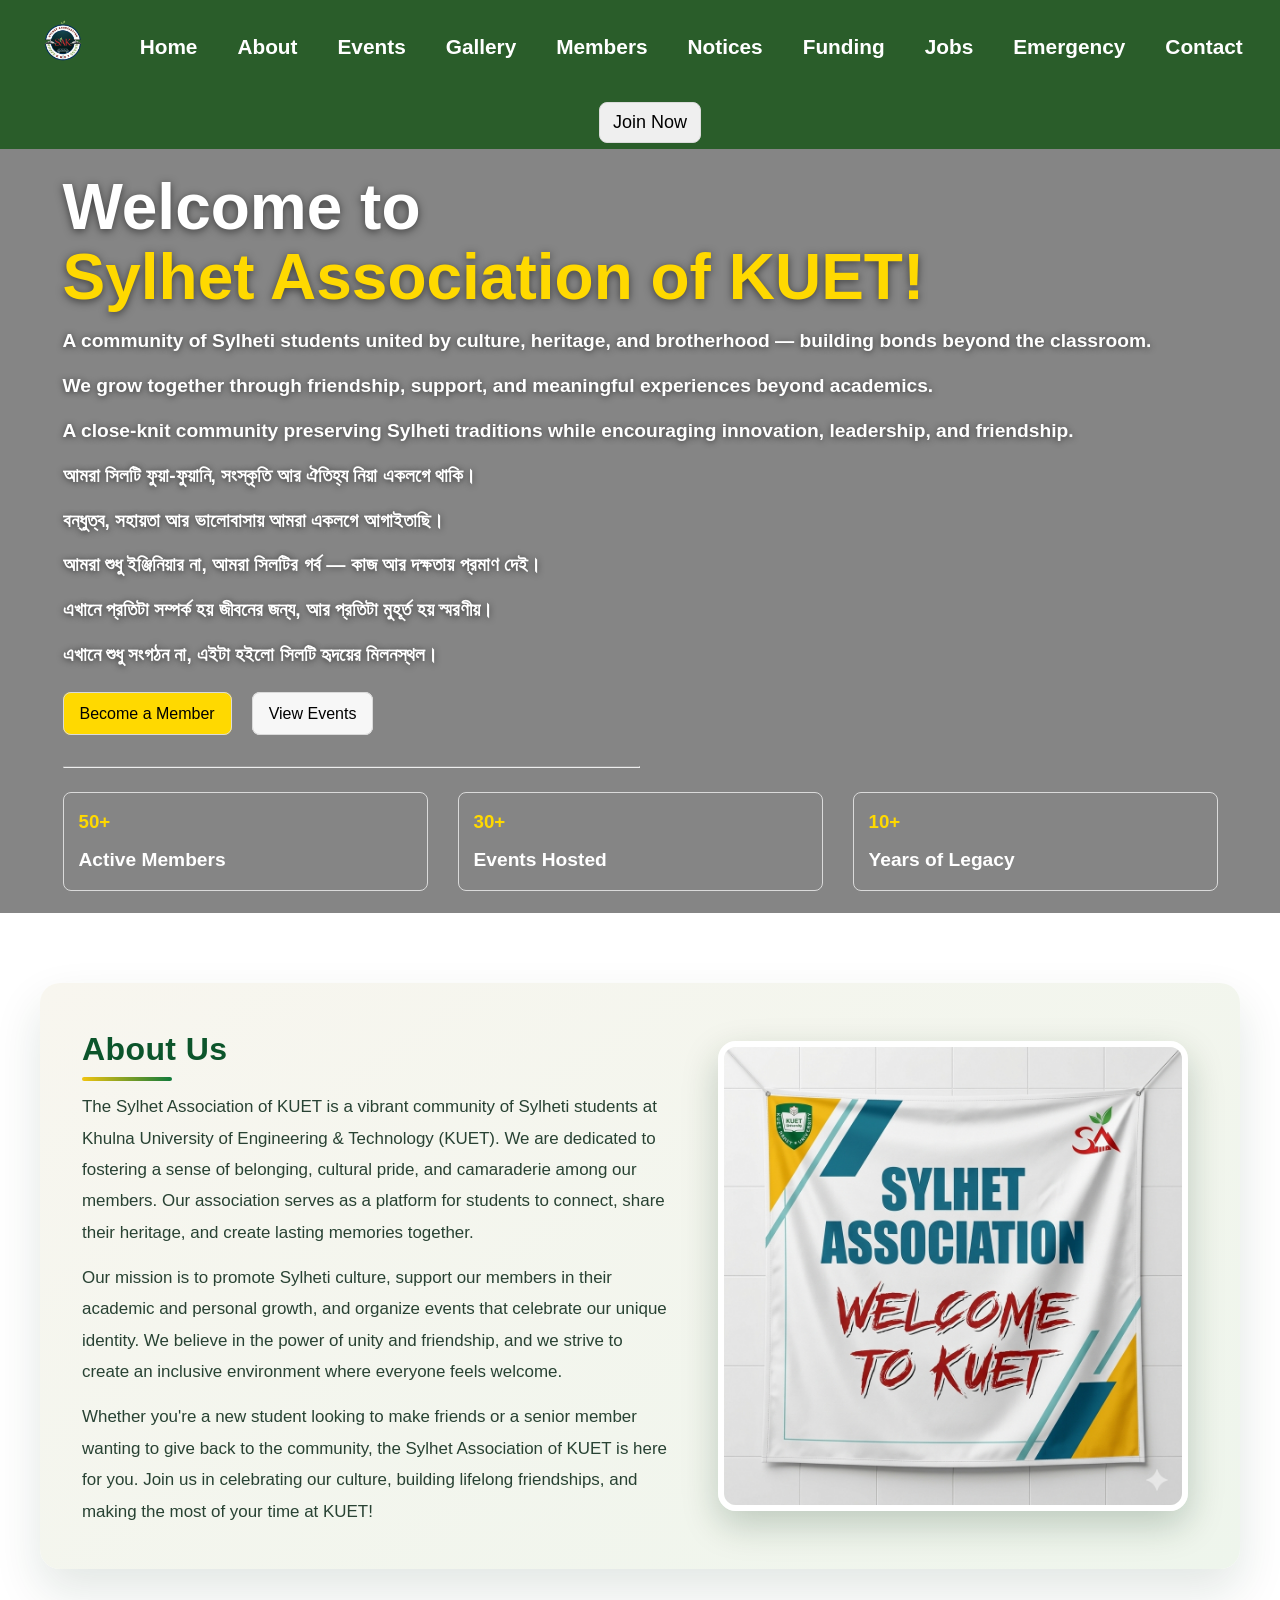
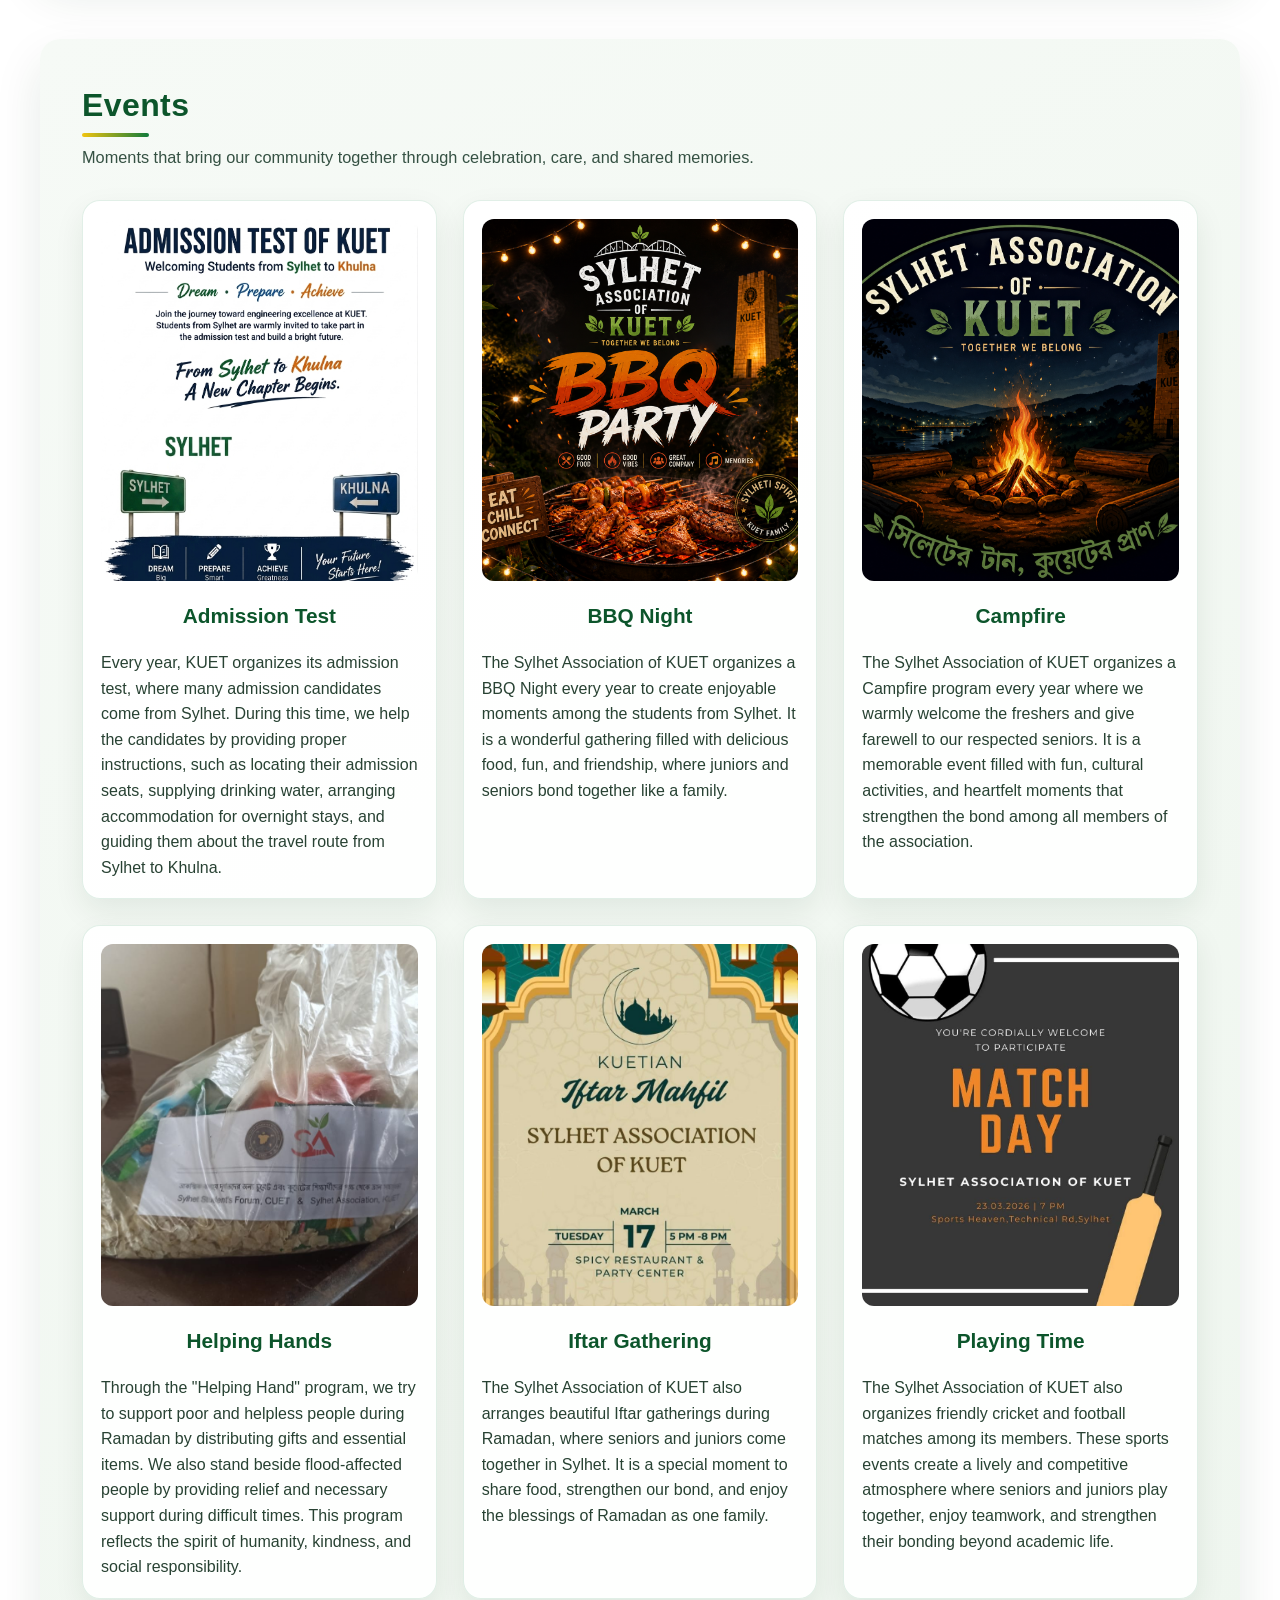
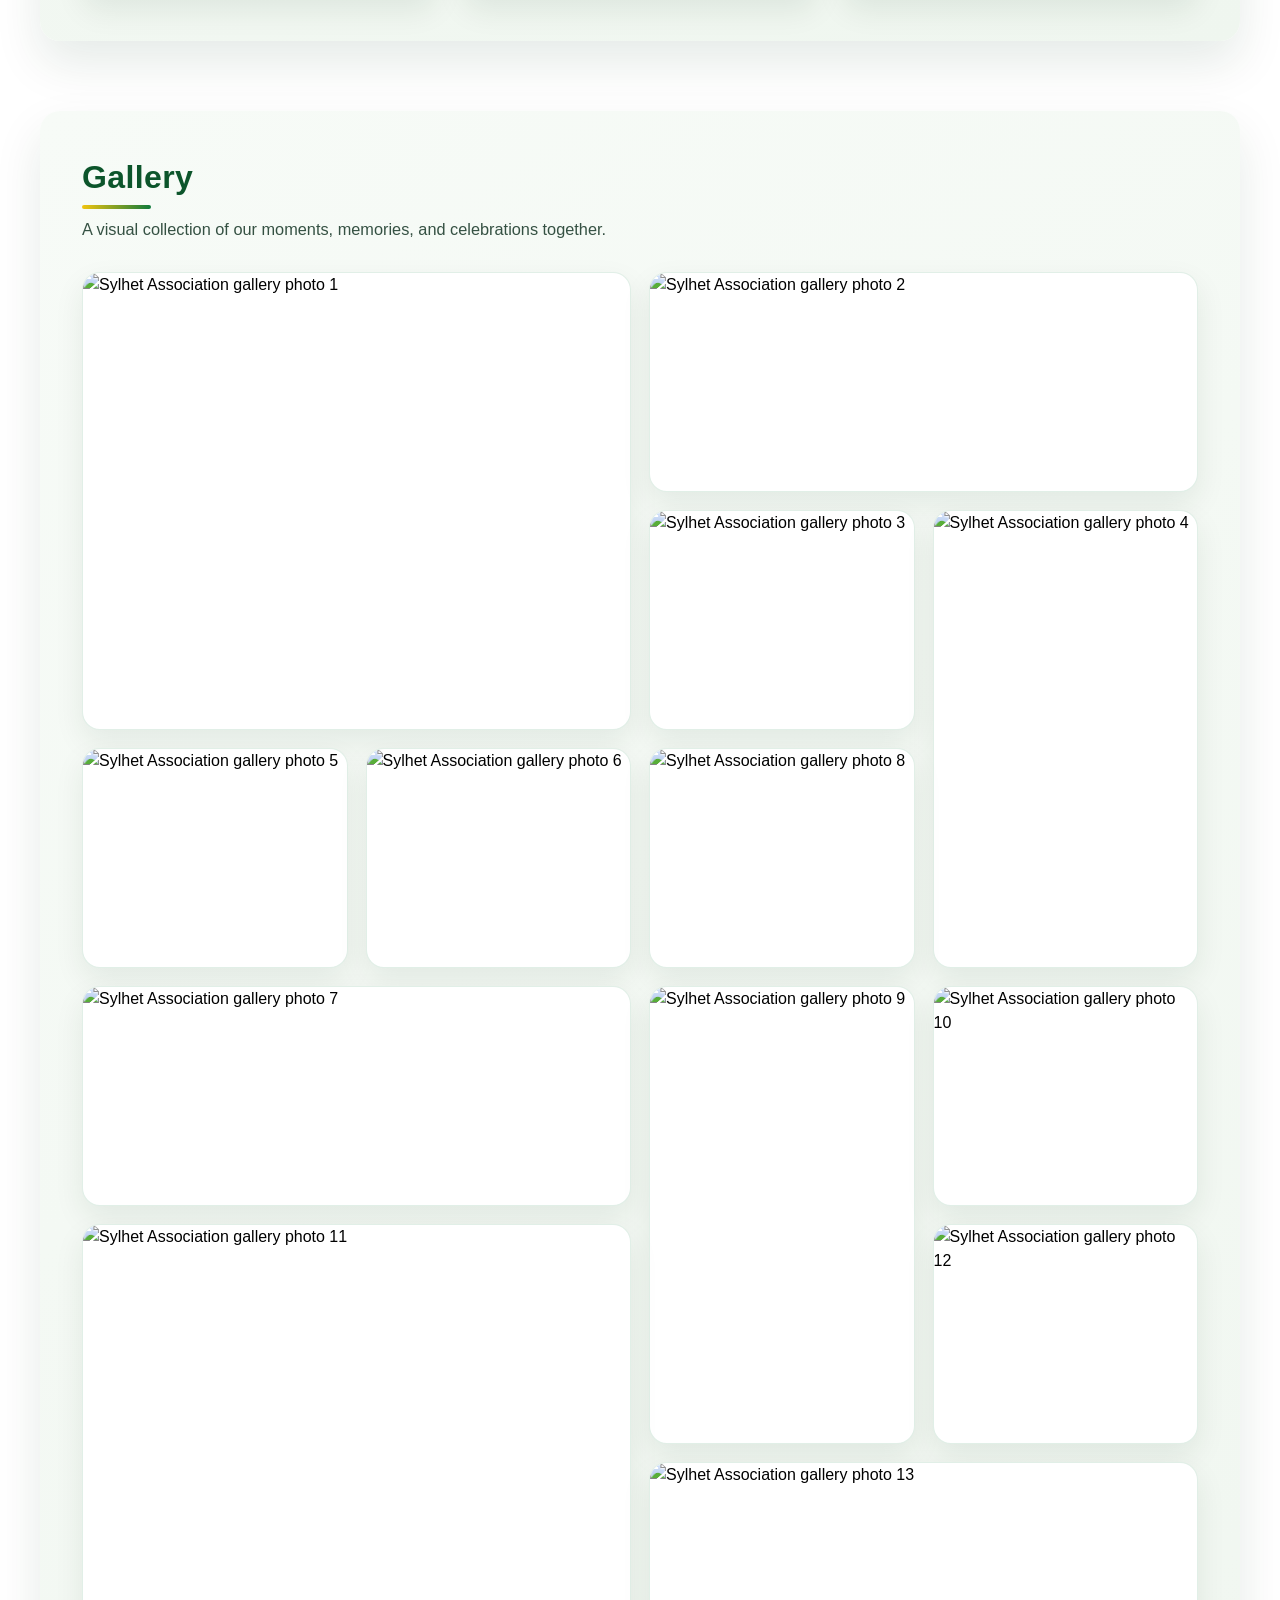
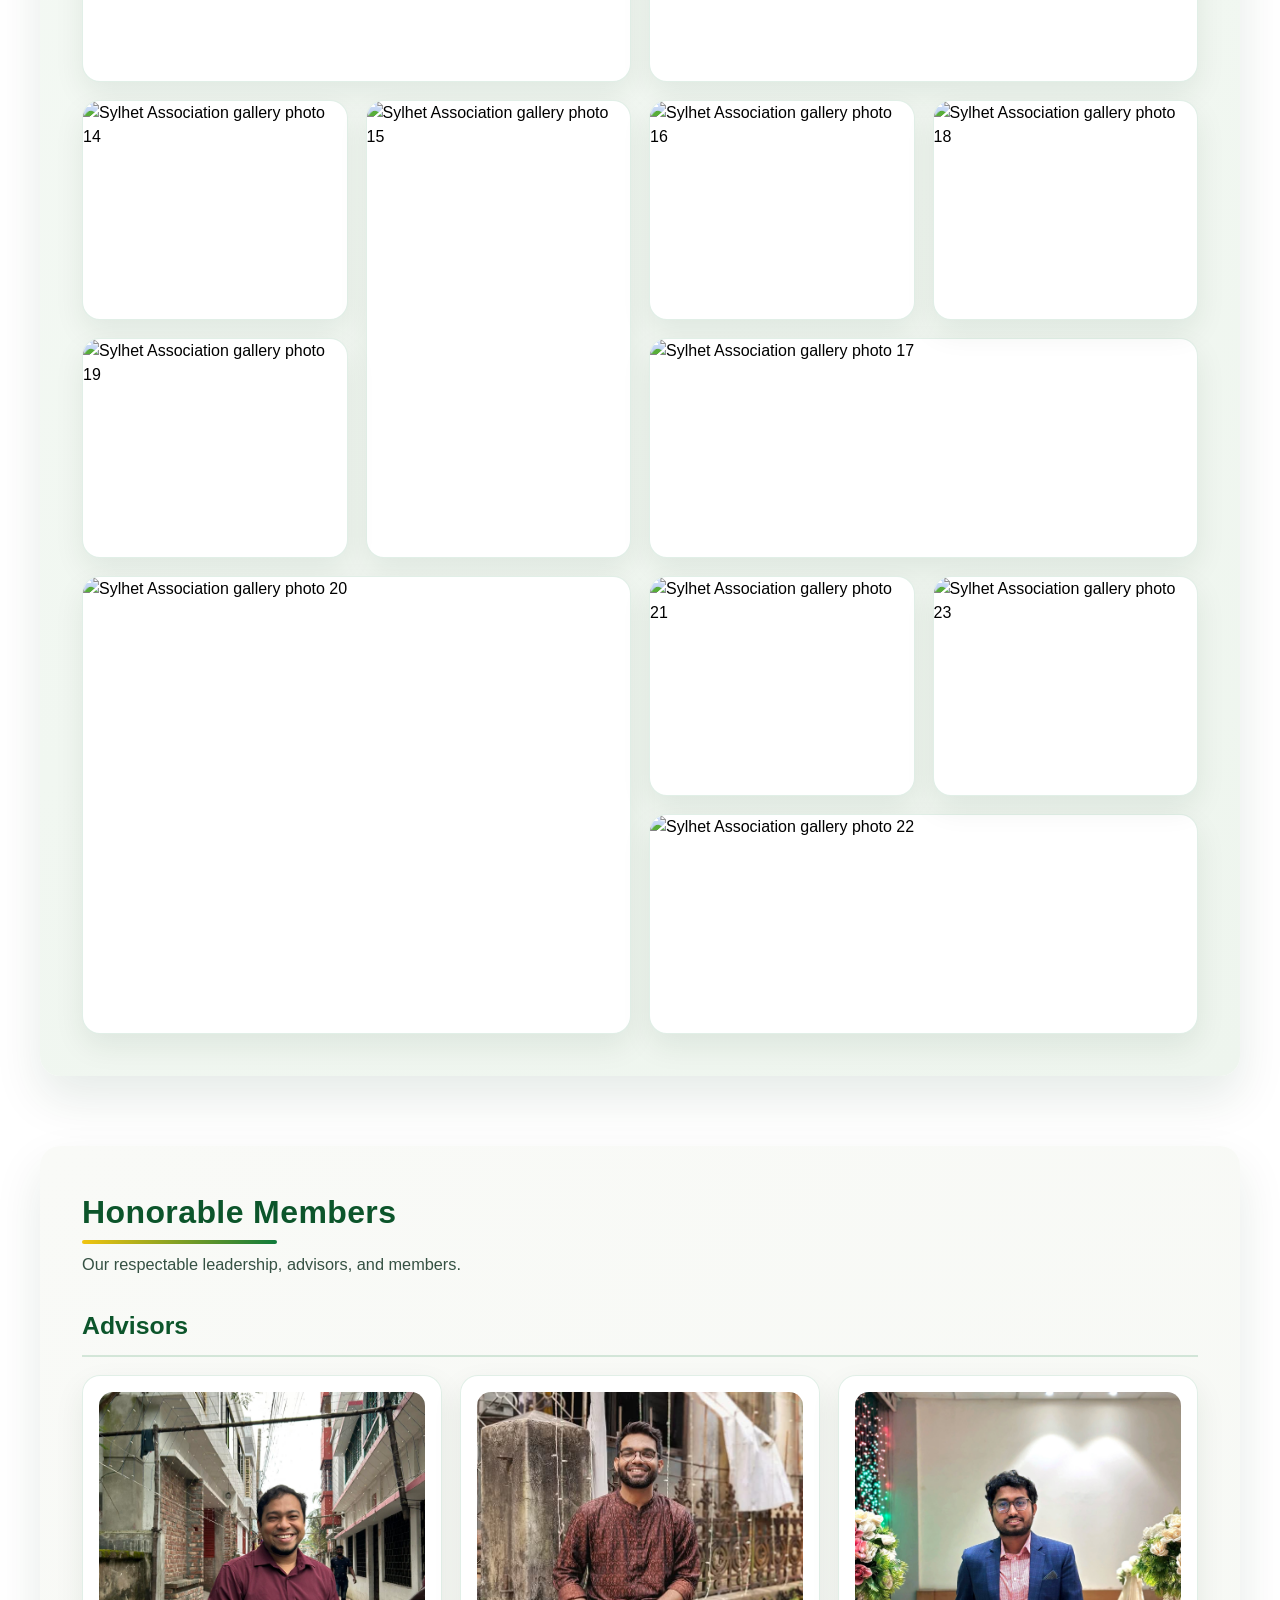
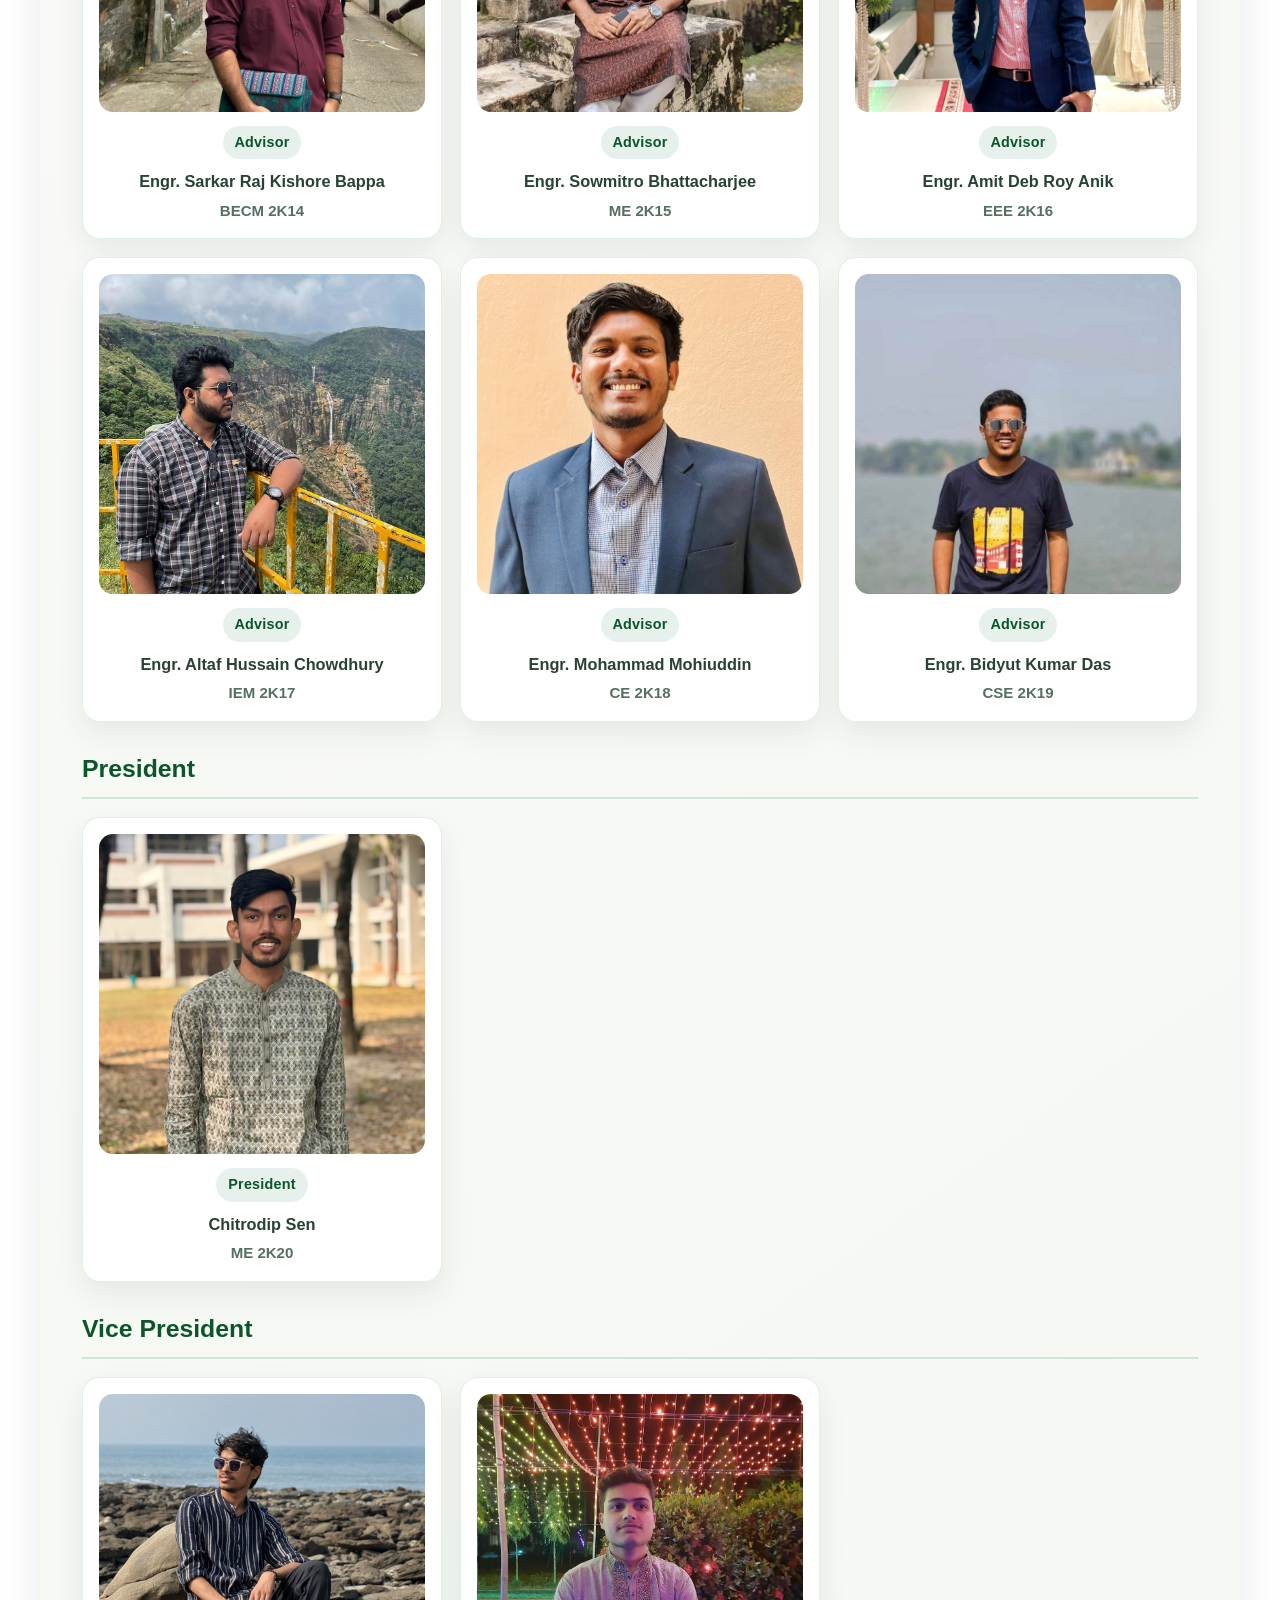
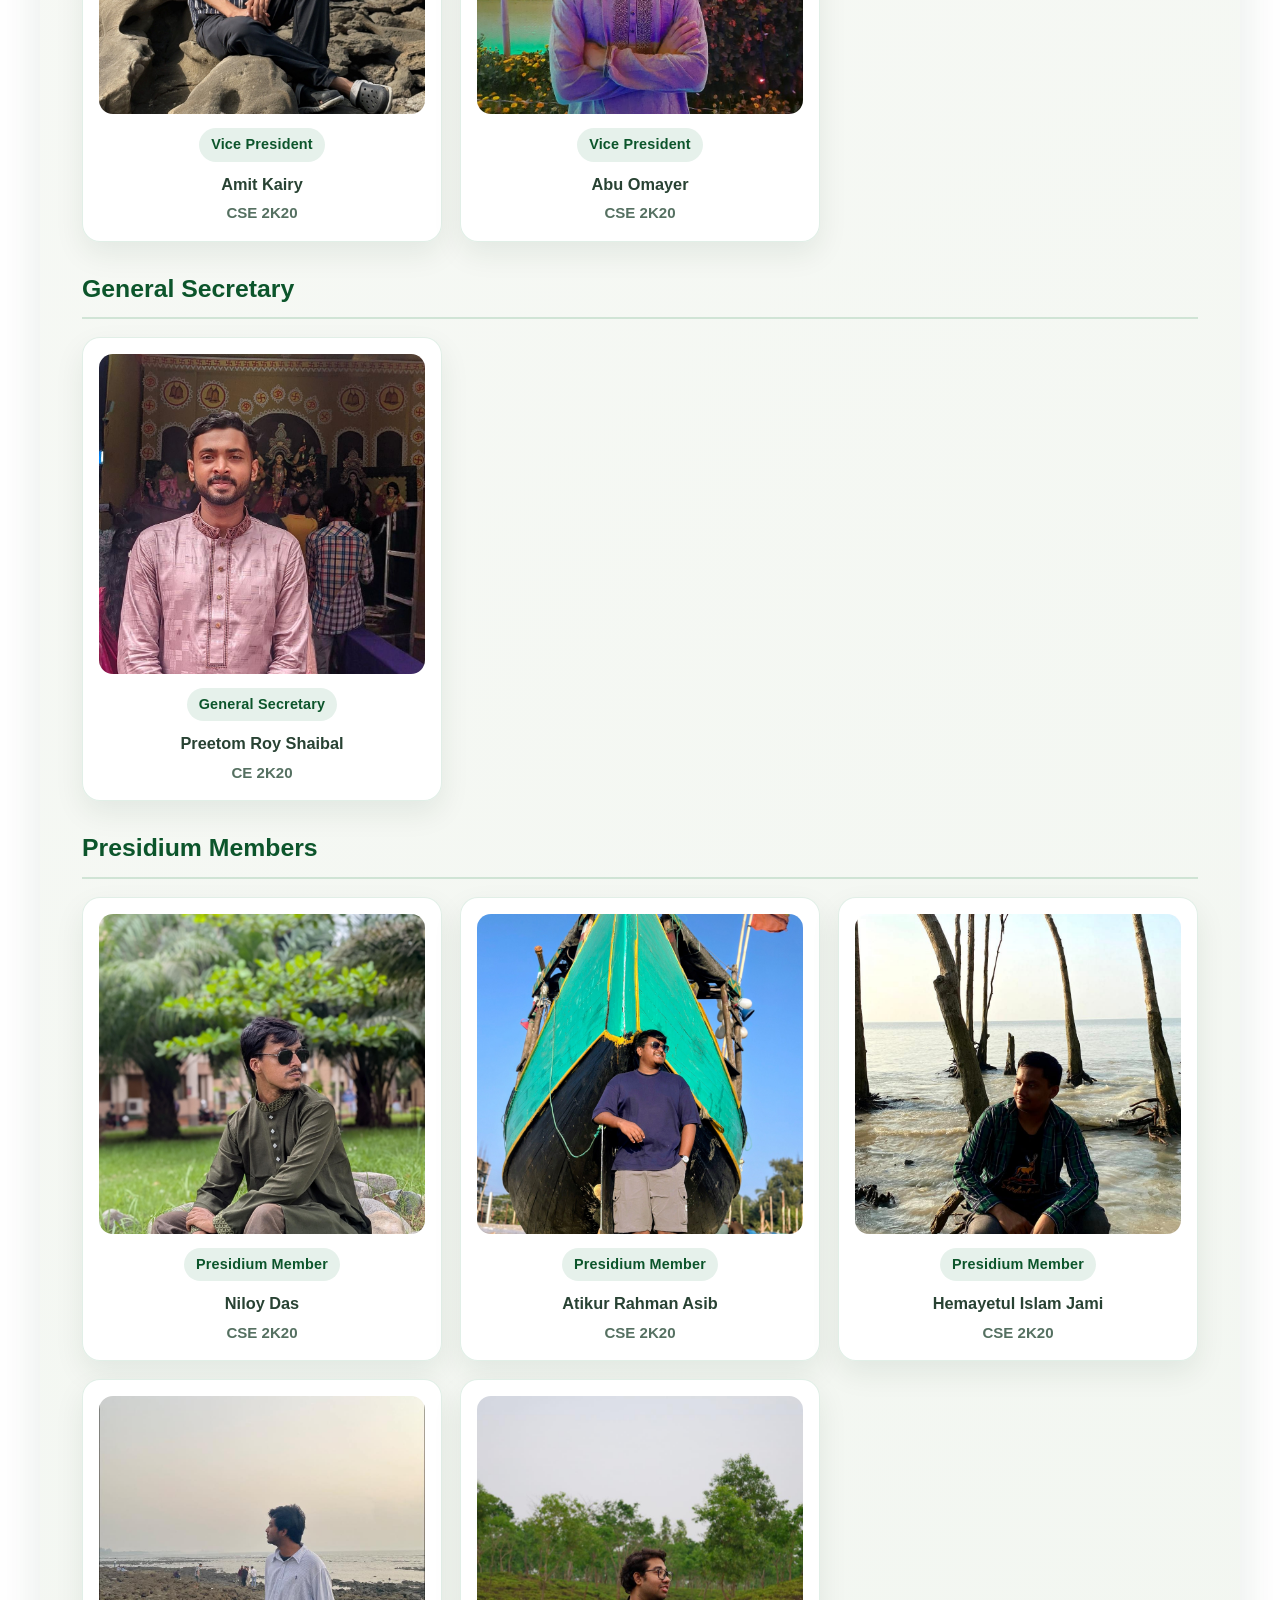
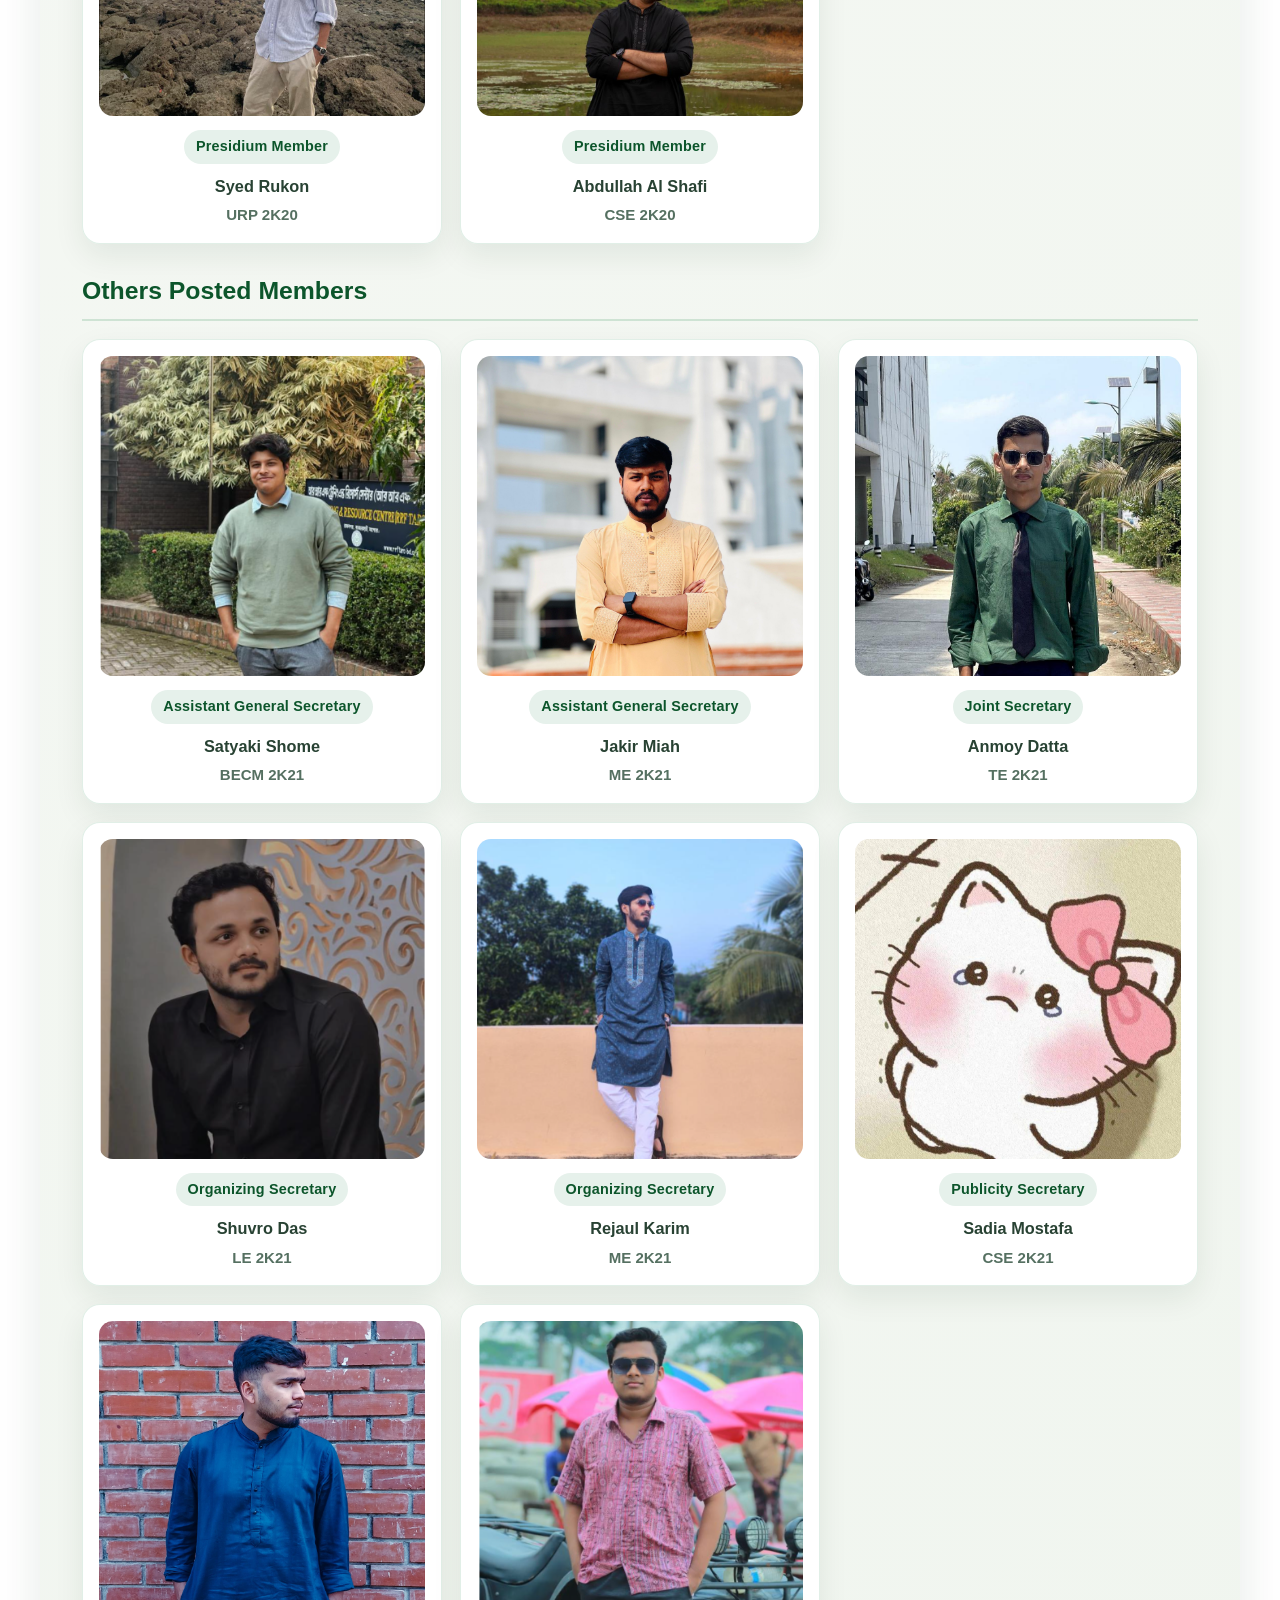
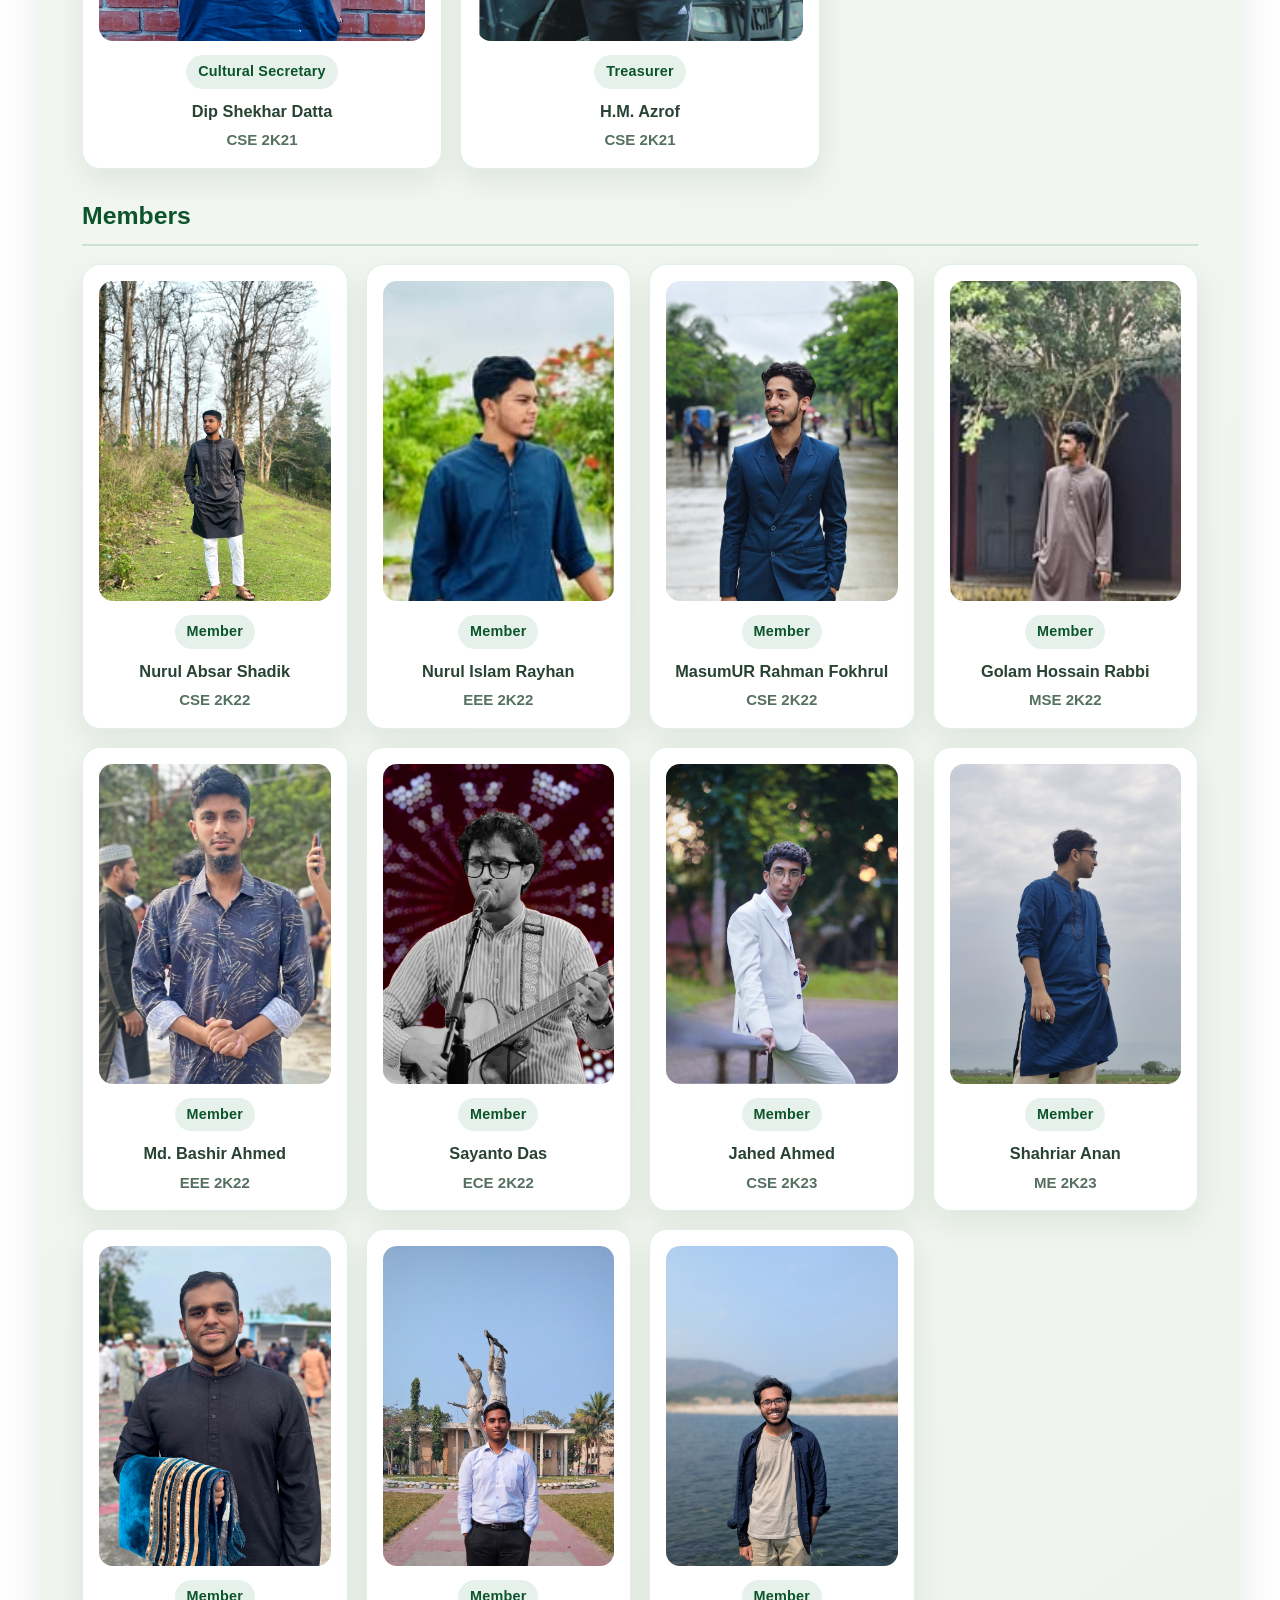
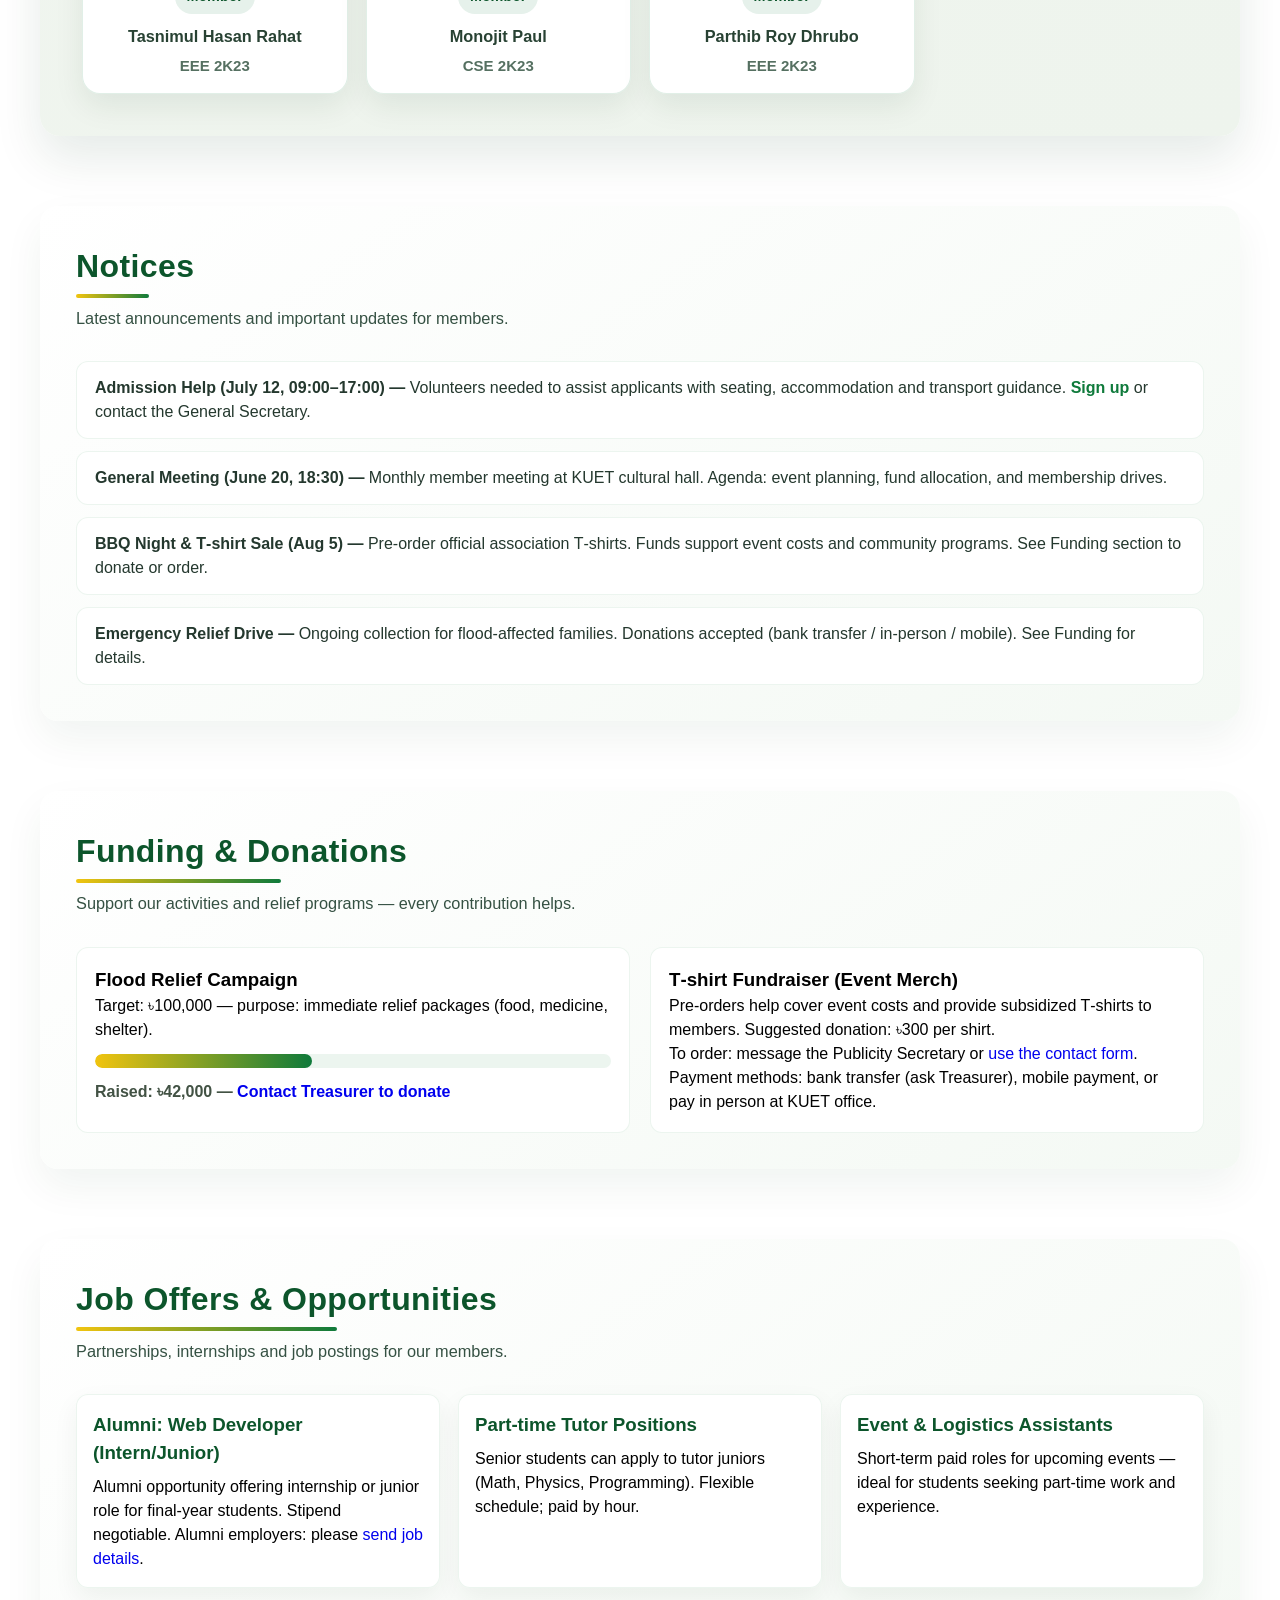
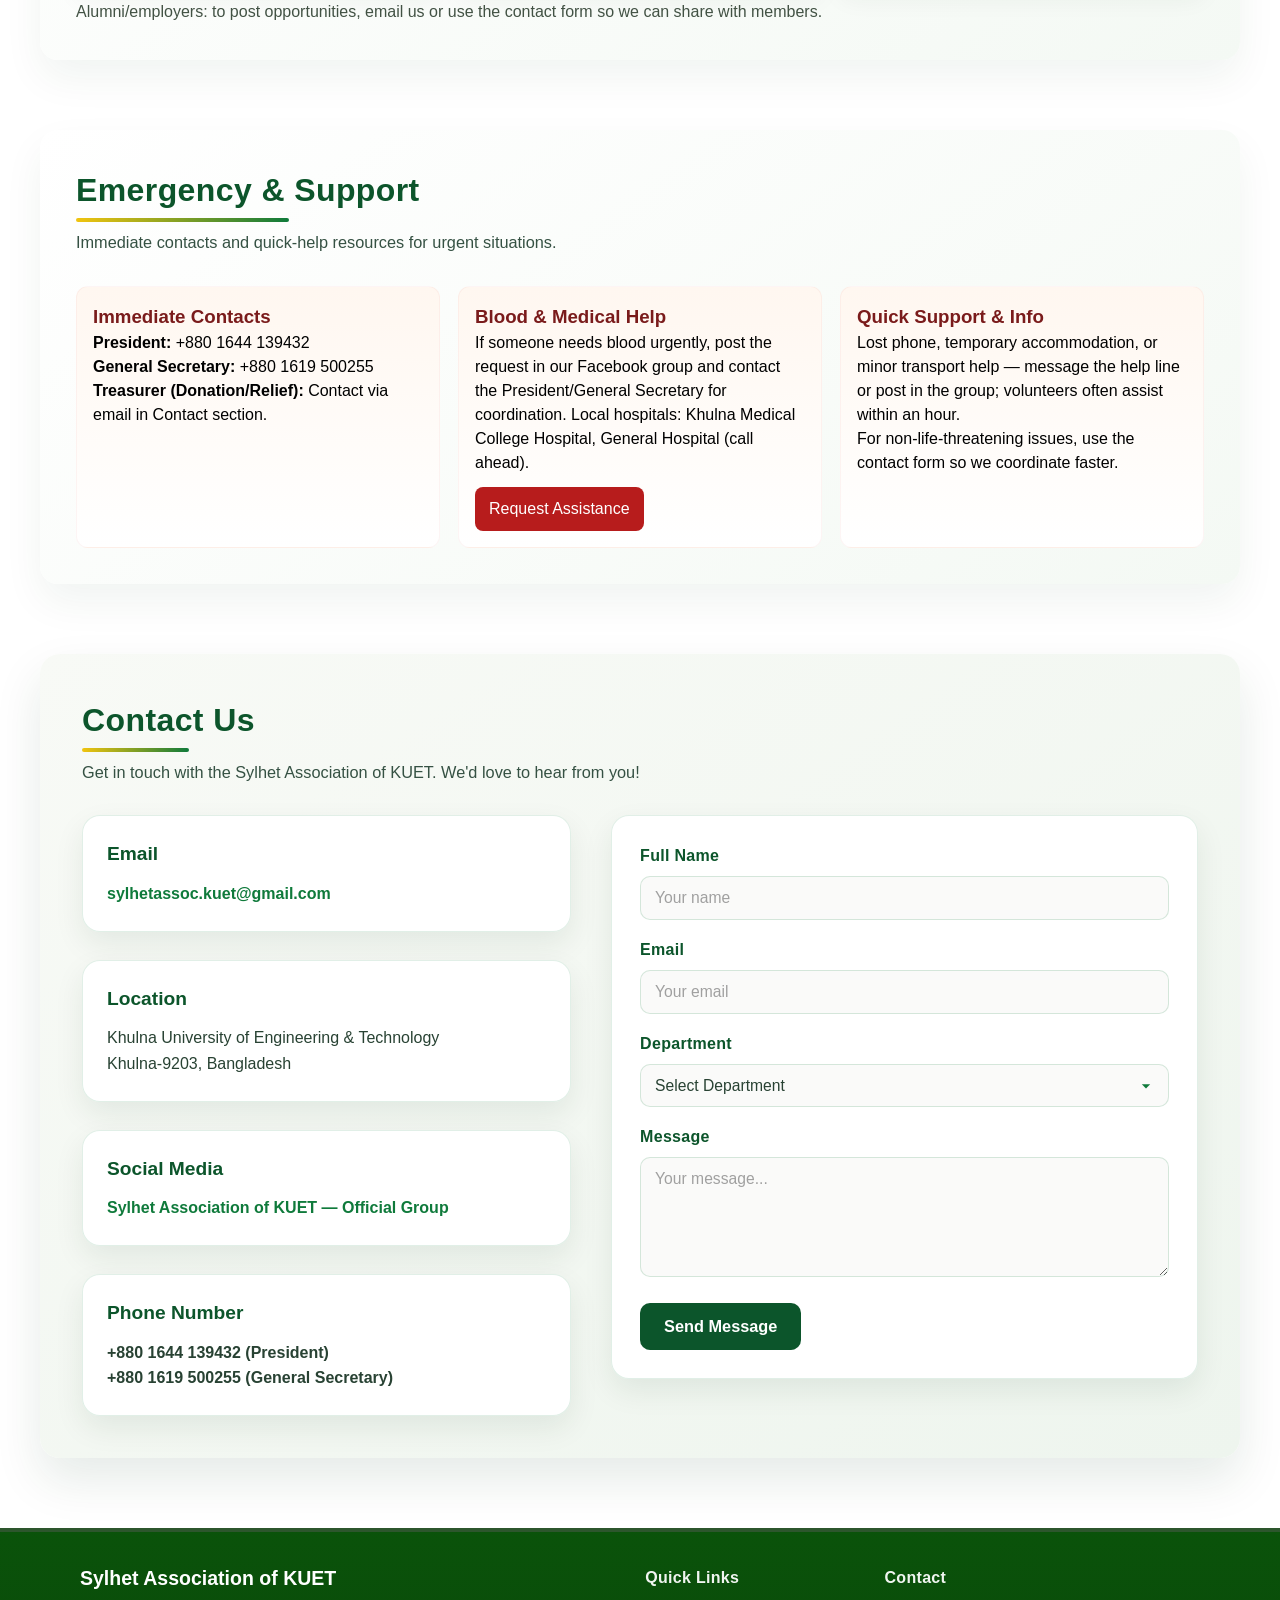
==== commit 4b2d146e: "Mobile responsive done" ====
--- a/index.html
+++ b/index.html
@@ -5,13 +5,15 @@
     <meta name="viewport" content="width=device-width, initial-scale=1.0">
     <title>Sylhet Association of KUET</title>
     <link rel="stylesheet" href="css/style.css">
+
 </head>
 <body>
     <header>
         <div>
             <img src="img/logo.png" alt="Sylhet Association of KUET Logo" width="100" height="100">
         </div>
-        <nav>
+        <button id="nav-toggle" type="button" class="nav-toggle" aria-label="Toggle navigation" aria-controls="site-nav" aria-expanded="false">☰</button>
+        <nav id="site-nav">
             <ul>
                 <li><a href="#Home">Home</a></li>
                 <li><a href="#About">About</a></li>
@@ -33,7 +35,7 @@
         <section class="home" id="Home">
             <div class="container">
                 <div class="head">
-                    <h1>Welcome to <br><span style="color: rgb(255, 217, 0); margin-left: 175px;">Sylhet Association of  KUET!</span></h1>
+                    <h1>Welcome to <br><span class="hero-title-accent">Sylhet Association of KUET!</span></h1>
                     <p>A community of Sylheti students united by culture, heritage, and brotherhood — building bonds beyond the classroom.</p>
                     <p>We grow together through friendship, support, and meaningful experiences beyond academics.</p>
                     <p>A close-knit community preserving Sylheti traditions while encouraging innovation, leadership, and friendship.</p>
@@ -83,43 +85,34 @@
                 </div>
                 <div class="events-grid">
                     <article class="event-card">
+                        <img src="img/admission.png" alt="Admission event">
                         <h3>Admission Test</h3>
-                        <img src="img/admission.png" alt="Admission event" width="350" height="400">
-                        <br>
                         <p>Every year, KUET organizes its admission test, where many admission candidates come from Sylhet. During this time, we help the candidates by providing proper instructions, such as locating their admission seats, supplying drinking water, arranging accommodation for overnight stays, and guiding them about the travel route from Sylhet to Khulna.</p>
                     </article>
                     <article class="event-card">
+                        <img src="img/bbq.png" alt="BBQ event">
                         <h3>BBQ Night</h3>
-                        <img src="img/bbq.png" alt="BBQ event" width="350" height="400">
-                        <br>
                         <p>The Sylhet Association of KUET organizes a BBQ Night every year to create enjoyable moments among the students from Sylhet. It is a wonderful gathering filled with delicious food, fun, and friendship, where juniors and seniors bond together like a family.</p>
                     </article>
                     <article class="event-card">
+                        <img src="img/campfire.png" alt="Campfire event">
                         <h3>Campfire</h3>
-                        <img src="img/campfire.png" alt="Campfire event" width="350" height="400">
-                        <br>
-                        <p>The Sylhet Association of KUET organizes a Campfire program every year where we warmly welcome the freshers and give farewell to our respected seniors. It is a memorable event filled with fun, cultural activities, and heartfelt moments that strengthen the bond among all members of the association.
-</p>
+                        <p>The Sylhet Association of KUET organizes a Campfire program every year where we warmly welcome the freshers and give farewell to our respected seniors. It is a memorable event filled with fun, cultural activities, and heartfelt moments that strengthen the bond among all members of the association.</p>
                     </article>
                     <article class="event-card">
+                        <img src="img/help.jpg" alt="Helping hands event">
                         <h3>Helping Hands</h3>
-                        <img src="img/help.jpg" alt="Helping hands event" width="350" height="400">
-                        <br>
-                        <p>Through the "Helping Hand" program, we try to support poor and helpless people during Ramadan by distributing gifts and essential items. We also stand beside flood-affected people by providing relief and necessary support during difficult times. This program reflects the spirit of humanity, kindness, and social responsibility.
-</p>
+                        <p>Through the "Helping Hand" program, we try to support poor and helpless people during Ramadan by distributing gifts and essential items. We also stand beside flood-affected people by providing relief and necessary support during difficult times. This program reflects the spirit of humanity, kindness, and social responsibility.</p>
                     </article>
                     <article class="event-card">
+                        <img src="img/iftar.jpg" alt="Iftar event">
                         <h3>Iftar Gathering</h3>
-                        <img src="img/iftar.jpg" alt="Iftar event" width="350" height="400">
-                        <br>
                         <p>The Sylhet Association of KUET also arranges beautiful Iftar gatherings during Ramadan, where seniors and juniors come together in Sylhet. It is a special moment to share food, strengthen our bond, and enjoy the blessings of Ramadan as one family.</p>
                     </article>
                     <article class="event-card">
+                        <img src="img/playing.jpg" alt="Playing event">
                         <h3>Playing Time</h3>
-                        <img src="img/playing.jpg" alt="Playing event" width="350" height="400">
-                        <br>
-                        <p>The Sylhet Association of KUET also organizes friendly cricket and football matches among its members. These sports events create a lively and competitive atmosphere where seniors and juniors play together, enjoy teamwork, and strengthen their bonding beyond academic life.
-</p>
+                        <p>The Sylhet Association of KUET also organizes friendly cricket and football matches among its members. These sports events create a lively and competitive atmosphere where seniors and juniors play together, enjoy teamwork, and strengthen their bonding beyond academic life.</p>
                     </article>
                 </div>
             </div>
@@ -135,7 +128,7 @@
                         <img src="img/gallery/476246187_1172976380844428_1202847445971021648_n.jpg" alt="Sylhet Association gallery photo 1">
                     </figure>
                     <figure class="gallery-item gallery-item--wide">
-                        <img src="img/gallery/480958285_3617746228523215_1006179549148778965_n.jpg" alt="Sylhet Association gallery photo 2">
+                        <img src="img/gallery/480958285_3617746228523215_1006179549148778965_n.jpg" alt="Sylhet Association gallery photo 2" >
                     </figure>
                     <figure class="gallery-item">
                         <img src="img/gallery/481014876_4094615337462841_9190408291765314636_n.jpg" alt="Sylhet Association gallery photo 3">
@@ -520,8 +513,8 @@
                         </div>
                         <div class="info-item">
                             <h3>Phone Number</h3>
-                            <p style="font-weight: semi-bold;">+880 1644 139432 (President)</p>
-                            <p style="font-weight: semi-bold;">+880 1619 500255 (General Secretary)</p>
+                            <p style="font-weight: 600;">+880 1644 139432 (President)</p>
+                            <p style="font-weight: 600;">+880 1619 500255 (General Secretary)</p>
                         </div>
                     </div>
                     <form class="contact-form">
@@ -687,6 +680,22 @@
             // Reset the form
             event.target.reset();
         }
+        // Mobile nav toggle
+        document.addEventListener('DOMContentLoaded', function(){
+            var navToggle = document.getElementById('nav-toggle');
+            var nav = document.getElementById('site-nav');
+            navToggle && navToggle.addEventListener('click', function(){
+                var expanded = this.getAttribute('aria-expanded') === 'true';
+                this.setAttribute('aria-expanded', String(!expanded));
+                nav.classList.toggle('open');
+            });
+            nav && nav.addEventListener('click', function(event){
+                if (event.target.tagName === 'A' && window.innerWidth <= 900) {
+                    nav.classList.remove('open');
+                    navToggle && navToggle.setAttribute('aria-expanded', 'false');
+                }
+            });
+        });
     </script>
 </body>
 </html>
--- a/css/style.css
+++ b/css/style.css
@@ -1,9 +1,12 @@
 html {
   scroll-behavior: smooth;
+  overflow-x: hidden;
 }
 body{
     font-family: "Open Sans", sans-serif;
     width: 100%;
+    overflow-x: hidden;
+    line-height: 1.5;
 }
 *{
     box-sizing: border-box;
@@ -11,6 +14,10 @@
     margin: 0;
     text-decoration: none;
     list-style-type: none;
+}
+img{
+    max-width: 100%;
+    height: auto;
 }
 header{
     display: flex;
@@ -23,6 +30,8 @@
     position: sticky;
     top: 0;
     z-index: 10;
+    gap: 16px;
+    flex-wrap: wrap;
 }
 header > *{
     margin: 0;
@@ -32,10 +41,24 @@
     width: 72px;
     height: 72px;
 }
+.nav-toggle{
+    display: none;
+    border: 1px solid rgba(255, 255, 255, 0.28);
+    background: rgba(255, 255, 255, 0.08);
+    color: #ffffff;
+    width: 44px;
+    height: 44px;
+    border-radius: 10px;
+    font-size: 1.35rem;
+    line-height: 1;
+    cursor: pointer;
+}
 nav ul{
     display: flex;
     gap: 20px;
     list-style-type: none;
+    flex-wrap: wrap;
+    justify-content: center;
 }
 nav ul li{
     padding: 0 10px;
@@ -82,17 +105,27 @@
     max-width: 1640px;
     margin: 0 auto;
     padding: 22.5px; 
-    margin-left: 115px;
+    width: min(100% - 80px, 1640px);
     position: relative;
     z-index: 1;
+}
+.home .container{
+    margin-left: auto;
 }
 .home .container .head h1{
     margin-bottom: 15px;
     text-shadow: 0 2px 8px rgba(0, 0, 0, 0.55);
+    font-size: clamp(2.2rem, 5vw, 4.3rem);
+    line-height: 1.1;
+}
+.hero-title-accent{
+    color: rgb(255, 217, 0);
+    margin-left: 0;
+    display: inline-block;
 }
 .home .container .head p{
     font-size: 1.2em;
-    font-weight: semi-bold;
+    font-weight: 600;
     color: rgb(255, 255, 255);
     margin-bottom: 1rem;
     text-shadow: 0 1px 6px rgba(0, 0, 0, 0.6);
@@ -102,6 +135,7 @@
     display: flex;
     gap: 20px;
     margin-bottom: 2rem;
+    flex-wrap: wrap;
 }
 .home .container .herobtn div .becomeamember{
     color: black;
@@ -131,9 +165,11 @@
 .home .container .box{
     display: flex;
     gap: 30px;
+    flex-wrap: wrap;
 }
 .home .container .box .card{
-    width: 300px;
+    width: auto;
+    flex: 1 1 220px;
     border: 1px solid rgb(218, 218, 218);
     padding: 15px;
     border-radius: 8px;
@@ -154,7 +190,7 @@
     align-items: center;
     gap: 40px;
     max-width: 1640px;
-    margin: 70px 40px 70px 115px;
+    margin: 70px auto;
     padding: 42px;
     border-radius: 20px;
     background: linear-gradient(145deg, #f8f6ef 0%, #eef5ec 100%);
@@ -192,6 +228,20 @@
     margin-bottom: 0;
 }
 
+.about,
+.events,
+.gallery,
+.people,
+.contact,
+.notices,
+.funding,
+.jobs,
+.emergency{
+    width: min(100% - 80px, 1640px);
+    margin-left: auto;
+    margin-right: auto;
+}
+
 .aboutimg{
     position: relative;
     display: flex;
@@ -212,7 +262,7 @@
 /* Events section */
 .events{
     max-width: 1640px;
-    margin: 70px 40px 70px 115px;
+    margin: 70px auto;
     padding: 42px;
     border-radius: 20px;
     background: linear-gradient(145deg, #f6faf6 0%, #eff6ef 100%);
@@ -270,6 +320,8 @@
     padding: 18px;
     box-shadow: 0 12px 30px rgba(8, 50, 24, 0.08);
     transition: transform 0.28s ease, box-shadow 0.28s ease;
+    gap: 12px;
+    align-items: stretch;
 }
 
 .event-card:hover{
@@ -277,15 +329,26 @@
     box-shadow: 0 18px 38px rgba(8, 50, 24, 0.14);
 }
 
+.event-card img{
+    width: 100%;
+    height: auto;
+    aspect-ratio: 350 / 400;
+    object-fit: cover;
+    display: block;
+    border-radius: 12px;
+    margin: 0;
+}
+
 .event-card h3{
     color: #0c552b;
     font-size: 1.3rem;
-    margin-bottom: 14px;
+    margin: 0;
     min-height: 2.8rem;
     display: flex;
     align-items: center;
     justify-content: center;
     text-align: center;
+    order: 2;
 }
 
 .event-card p{
@@ -293,12 +356,23 @@
     font-weight: 500;
     font-size: 1rem;
     line-height: 1.6;
+    margin: 0;
+    order: 3;
+    flex-grow: 0;
+}
+
+.event-card img{
+    order: 1;
+}
+
+.event-card h3{
+    order: 2;
 }
 
 /* Gallery section */
 .gallery{
     max-width: 1640px;
-    margin: 70px 40px 70px 115px;
+    margin: 70px auto;
     padding: 42px;
     border-radius: 20px;
     background: linear-gradient(145deg, #f7fbf7 0%, #eef5ee 100%);
@@ -353,7 +427,7 @@
 /* People section */
 .people{
     max-width: 1640px;
-    margin: 70px 40px 70px 115px;
+    margin: 70px auto;
     padding: 42px;
     border-radius: 20px;
     background: linear-gradient(145deg, #f9faf7 0%, #eef4ed 100%);
@@ -432,7 +506,7 @@
 }
 
 .people-caption{
-    font-weight: semi-bold;
+    font-weight: 600;
     color: #557061;
     font-size: 0.94rem;
     line-height: 1.5;
@@ -441,7 +515,7 @@
 /* Contact section */
 .contact{
     max-width: 1640px;
-    margin: 70px 40px 70px 115px;
+    margin: 70px auto;
     padding: 42px;
     border-radius: 20px;
     background: linear-gradient(145deg, #f8faf6 0%, #eef5ee 100%);
@@ -454,7 +528,7 @@
 .jobs,
 .emergency{
     max-width: 1640px;
-    margin: 60px 40px 70px 115px;
+    margin: 60px auto 70px;
     padding: 36px;
     border-radius: 18px;
     background: linear-gradient(145deg, #ffffff 0%, #f4f9f4 100%);
@@ -596,6 +670,8 @@
     font-weight: 600;
     transition: color 0.3s ease;
     word-break: break-word;
+    overflow-wrap: break-word;
+    white-space: normal;
 }
 
 .info-item a:hover{
@@ -633,6 +709,7 @@
 .form-group input,
 .form-group textarea,
 .form-group select{
+    width: 100%;
     padding: 12px 14px;
     border: 1px solid rgba(15, 122, 59, 0.16);
     border-radius: 10px;
@@ -896,7 +973,8 @@
 .site-footer__inner{
     max-width: 1640px;
     margin: 0 auto;
-    padding: 34px 40px 22px 115px;
+    padding: 34px 40px 22px 40px;
+    width: min(100% - 80px, 1640px);
 }
 
 .site-footer__grid{
@@ -984,3 +1062,327 @@
     color: rgba(255, 255, 255, 0.72);
     font-size: 0.9rem;
 }
+
+@media (max-width: 1200px){
+    header{
+        justify-content: center;
+        font-size: 1.1em;
+    }
+
+    .about,
+    .events,
+    .gallery,
+    .people,
+    .contact,
+    .notices,
+    .funding,
+    .jobs,
+    .emergency{
+        width: min(100% - 48px, 1640px);
+        padding: 32px;
+        margin: 40px auto;
+    }
+
+    .events-grid,
+    .jobs-grid{
+        grid-template-columns: repeat(2, minmax(0, 1fr));
+    }
+
+    .gallery-grid{
+        grid-template-columns: repeat(3, minmax(0, 1fr));
+    }
+
+    .people-grid--advisors,
+    .people-grid--leaders,
+    .people-grid--memberss,
+    .people-grid--members{
+        grid-template-columns: repeat(2, minmax(0, 1fr));
+    }
+
+    .contact-content{
+        grid-template-columns: 1fr;
+    }
+
+    .contact-form{
+        position: static;
+    }
+}
+
+@media (max-width: 900px){
+    header{
+        display: flex;
+        flex-direction: row;
+        align-items: center;
+        justify-content: space-between;
+        padding: 12px 16px;
+        gap: 0;
+    }
+
+    header > div {
+        flex: 0 0 auto;
+        order: 1;
+    }
+
+    .nav-toggle{
+        display: inline-flex;
+        align-items: center;
+        justify-content: center;
+        order: 2;
+        align-self: auto;
+    }
+
+    nav{
+        width: 100%;
+        order: 3;
+    }
+
+    nav ul{
+        display: none;
+        width: 100%;
+        flex-direction: column;
+        gap: 8px;
+        padding-top: 8px;
+    }
+
+    nav.open ul{
+        display: flex;
+    }
+
+    nav ul{
+        gap: 10px;
+    }
+
+    nav ul li{
+        padding: 0 6px;
+    }
+
+    .menu-btn{
+        display: none;
+    }
+
+    .menu-btn .signup{
+        margin-left: 0;
+    }
+
+    .container{
+        width: min(100% - 32px, 100%);
+        padding: 20px 0;
+    }
+
+    .home .container .head p{
+        font-size: 1.05rem;
+    }
+
+    .about,
+    .events,
+    .gallery,
+    .people,
+    .contact,
+    .notices,
+    .funding,
+    .jobs,
+    .emergency{
+        width: min(100% - 32px, 1640px);
+        padding: 24px;
+        margin: 40px auto;
+    }
+
+    .about{
+        grid-template-columns: 1fr;
+    }
+
+    .events-grid,
+    .gallery-grid{
+        grid-template-columns: repeat(2, minmax(0, 1fr));
+    }
+
+    .jobs-grid{
+        grid-template-columns: 1fr;
+    }
+
+    .funding-container,
+    .emergency-cards{
+        display: flex;
+        flex-direction: column;
+    }
+
+    .gallery-grid{
+        grid-auto-rows: 180px;
+    }
+
+    .gallery-item--featured,
+    .gallery-item--wide,
+    .gallery-item--tall{
+        grid-column: span 1;
+        grid-row: span 1;
+    }
+
+    .people-grid--advisors,
+    .people-grid--leaders,
+    .people-grid--memberss{
+        grid-template-columns: repeat(2, minmax(0, 1fr));
+    }
+
+    .people-grid--members{
+        grid-template-columns: repeat(3, minmax(0, 1fr));
+    }
+
+    .contact-content{
+        gap: 24px;
+    }
+
+    .contact-form{
+        padding: 22px;
+    }
+
+    .site-footer__inner{
+        padding: 30px 24px 18px;
+    }
+}
+
+@media (max-width: 600px){
+    header{
+        font-size: 1rem;
+    }
+
+    header img{
+        width: 60px;
+        height: 60px;
+    }
+
+    nav ul{
+        gap: 6px;
+    }
+
+    nav ul li a{
+        font-size: 0.92rem;
+    }
+
+    .home .container .head h1{
+        font-size: clamp(1.9rem, 10vw, 2.8rem);
+    }
+
+    .home .container .herobtn{
+        flex-direction: column;
+        align-items: stretch;
+    }
+
+    .home .container .herobtn div a,
+    .menu-btn .signup,
+    .emergency-btn,
+    .contact-btn,
+    .joinnow-btn{
+        width: 100%;
+        display: inline-flex;
+        justify-content: center;
+    }
+
+    .home .container .box .card{
+        flex-basis: 100%;
+    }
+
+    .about,
+    .events,
+    .gallery,
+    .people,
+    .contact,
+    .notices,
+    .funding,
+    .jobs,
+    .emergency{
+        width: min(100% - 20px, 1640px);
+        padding: 16px;
+        margin: 20px auto;
+        border-radius: 14px;
+        overflow-x: hidden;
+    }
+
+    .section-title h2,
+    .abouttext h2{
+        font-size: clamp(1.6rem, 8vw, 2.1rem);
+    }
+
+    .contact-content{
+        grid-template-columns: 1fr;
+        gap: 16px;
+    }
+
+    .events-grid,
+    .gallery-grid,
+    .people-grid--advisors,
+    .people-grid--leaders,
+    .people-grid--memberss,
+    .people-grid--members{
+        grid-template-columns: 1fr;
+    }
+
+    .gallery-grid{
+        grid-auto-rows: 160px;
+        gap: 12px;
+    }
+
+    .event-card,
+    .people-card,
+    .info-item,
+    .contact-form,
+    .funding-card,
+    .job-card,
+    .emergency-card,
+    .notice-list li{
+        border-radius: 14px;
+        padding: 14px;
+    }
+
+    .info-item h3{
+        font-size: 1rem;
+        margin-bottom: 8px;
+    }
+
+    .info-item p,
+    .info-item a{
+        font-size: 0.9rem;
+        line-height: 1.5;
+        word-break: break-word;
+        overflow-wrap: break-word;
+    }
+
+    .contact-form{
+        padding: 14px;
+        position: static;
+    }
+
+    .form-group input,
+    .form-group textarea,
+    .form-group select{
+        font-size: 0.9rem;
+        padding: 10px 12px;
+    }
+
+    .contact-btn{
+        font-size: 0.95rem;
+        padding: 12px 16px;
+    }
+
+    .people-card img{
+        height: 260px;
+    }
+
+    .joinnow-modal-content{
+        width: calc(100% - 16px);
+        padding: 22px;
+        border-radius: 14px;
+    }
+
+    .joinnow-grid{
+        grid-template-columns: 1fr;
+    }
+
+    .site-footer__grid{
+        gap: 20px;
+    }
+
+    .site-footer__inner{
+        padding: 24px 16px 16px;
+    }
+}
+
